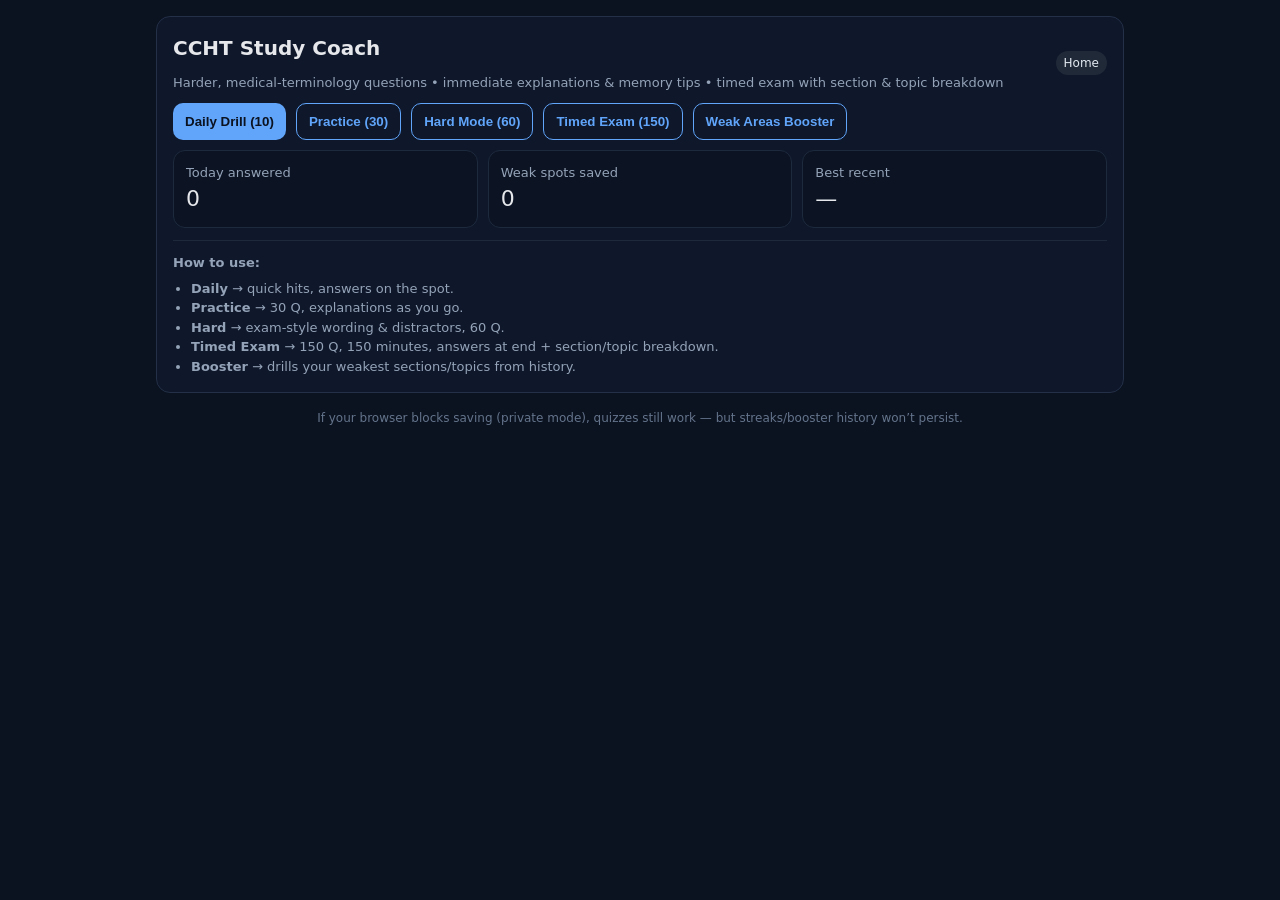
==== index.html @ a7c1a402 "Update index.html" ====
<!DOCTYPE html><html lang="en"><head><meta charset="utf-8">
<meta name="viewport" content="width=device-width,initial-scale=1">
<title>CCHT Study Coach — Medical-Term Heavy</title>
<link rel="stylesheet" href="style.css">
</head><body><div class="container">

  <div id="home" class="card">
    <div class="topbar">
      <div><h1>CCHT Study Coach</h1>
        <div class="small muted">Harder, medical-terminology questions • immediate explanations & memory tips • timed exam with section & topic breakdown</div>
      </div>
      <span class="pill" id="modePill">Home</span>
    </div>

    <div class="row" style="margin:10px 0">
      <button id="btnDaily">Daily Drill (10)</button>
      <button id="btnPractice" class="outline">Practice (30)</button>
      <button id="btnHard" class="outline">Hard Mode (60)</button>
      <button id="btnExam" class="outline">Timed Exam (150)</button>
      <button id="btnBooster" class="outline">Weak Areas Booster</button>
    </div>

    <div class="kpi">
      <div class="cell"><div class="small">Today answered</div><div style="font-size:22px" id="todayKpi">0</div></div>
      <div class="cell"><div class="small">Weak spots saved</div><div style="font-size:22px" id="weakKpi">0</div></div>
      <div class="cell"><div class="small">Best recent</div><div style="font-size:22px" id="bestKpi">—</div></div>
    </div>

    <hr class="sep">
    <div class="small">
      <b>How to use:</b>
      <ul class="compact">
        <li><b>Daily</b> → quick hits, answers on the spot.</li>
        <li><b>Practice</b> → 30 Q, explanations as you go.</li>
        <li><b>Hard</b> → exam-style wording & distractors, 60 Q.</li>
        <li><b>Timed Exam</b> → 150 Q, 150 minutes, answers at end + section/topic breakdown.</li>
        <li><b>Booster</b> → drills your weakest sections/topics from history.</li>
      </ul>
    </div>
  </div>

  <div id="quiz" class="card hide">
    <div class="topbar">
      <div><span class="pill" id="catPill">Mix</span> <span class="pill" id="countPill"><span id="qNum">1</span>/<span id="qTotal">10</span></span></div>
      <div class="pill" id="timer">—</div>
    </div>
    <div class="progress" style="margin:12px 0 6px"><div id="bar"></div></div>
    <div id="qArea"></div>
    <div class="row"><button id="btnNext" class="outline">Next →</button></div>
  </div>

  <div id="results" class="card hide">
    <h1>Results</h1>
    <div id="scoreLine" style="font-size:22px;margin-bottom:10px"></div>
    <div class="kpi">
      <div class="cell"><div class="small">Correct</div><div id="kCorrect" style="font-size:22px">0</div></div>
      <div class="cell"><div class="small">Time</div><div id="kTime" style="font-size:22px">—</div></div>
      <div class="cell"><div class="small">Mode</div><div id="kMode" style="font-size:22px">—</div></div>
    </div>
    <div id="bySection" style="margin-top:12px"></div>
    <div id="byTopic" style="margin-top:12px"></div>
    <h3 style="margin-top:14px">Recent Sessions</h3>
    <div id="histList" class="list"></div>
    <div class="row" style="margin-top:12px;"><button onclick="goHome()">Home</button><button class="outline" onclick="retry()">Retry</button></div>
  </div>

  <footer>If your browser blocks saving (private mode), quizzes still work — but streaks/booster history won’t persist.</footer>
</div>

<script src="questions.js"></script>
<script src="script.js?v=16"></script>

</body></html>
---- style.css ----
:root{--bg:#0b1220;--card:#0f172a;--ink:#e5e7eb;--muted:#94a3b8;--pri:#60a5fa;--ok:#22c55e;--bad:#ef4444;--chip:#1f2937}
*{box-sizing:border-box}body{margin:0;background:var(--bg);color:var(--ink);font:16px/1.5 system-ui,-apple-system,Segoe UI,Roboto}
.container{max-width:1000px;margin:0 auto;padding:16px}
.row{display:flex;gap:10px;flex-wrap:wrap}
.card{background:var(--card);border:1px solid #233047;border-radius:14px;padding:16px}
h1{font-size:20px;margin:0 0 10px}
button{background:var(--pri);color:#0b1220;border:none;border-radius:10px;padding:10px 12px;font-weight:700;cursor:pointer}
button.outline{background:transparent;border:1px solid var(--pri);color:var(--pri)}
.badge,.pill{display:inline-block;padding:3px 8px;border-radius:999px;background:var(--chip);color:#e2e8f0;font-size:12px}
.small{font-size:13px;color:var(--muted)}.muted{color:var(--muted)}
.hide{display:none}.list .item{padding:10px 0;border-top:1px solid #1e293b}
.kpi{display:flex;gap:10px;flex-wrap:wrap}
.kpi .cell{flex:1;min-width:180px;background:#0c1322;border:1px solid #1d2a3e;border-radius:12px;padding:12px}
.q-stem{font-weight:700;margin:8px 0}
.choice{display:flex;gap:10px;align-items:flex-start;border:1px solid #213047;border-radius:10px;padding:10px;margin:8px 0;cursor:pointer}
.choice .badge{background:#111827}
.choice.correct{border-color:#14532d;background:rgba(34,197,94,.1)}
.choice.incorrect{border-color:#7f1d1d;background:rgba(239,68,68,.08)}
.explain{margin-top:8px;border-left:3px solid #334155;padding-left:10px}
.topbar{display:flex;justify-content:space-between;align-items:center;gap:10px}
.progress{height:8px;background:#111827;border-radius:999px;overflow:hidden}
.progress>div{height:100%;width:0;background:var(--pri)}
footer{color:#64748b;margin-top:16px;font-size:12px;text-align:center}
hr.sep{border:0;border-top:1px solid #1e293b;margin:12px 0}
ul.compact{margin:6px 0 0 18px;padding:0}
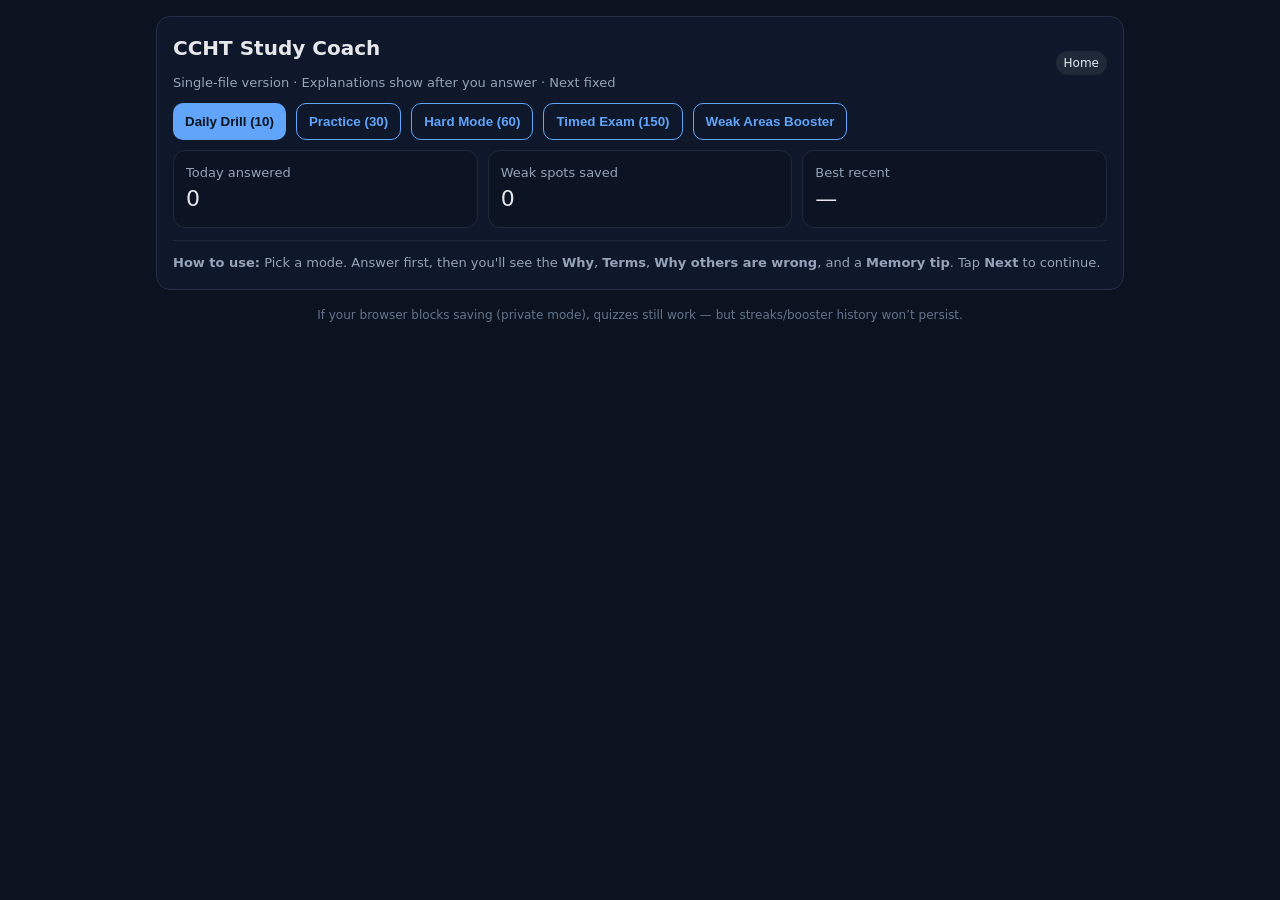
==== commit 8f25b36b: "Rename index_single_v1_6.html to index.html" ====
--- a/index.html
+++ b/index.html
@@ -1,14 +1,42 @@
-
 <!DOCTYPE html><html lang="en"><head><meta charset="utf-8">
 <meta name="viewport" content="width=device-width,initial-scale=1">
-<title>CCHT Study Coach — Medical-Term Heavy</title>
-<link rel="stylesheet" href="style.css">
-</head><body><div class="container">
+<title>CCHT Study Coach — Single File (v1.6)</title>
+<style>
+
+:root{--bg:#0b1220;--card:#0f172a;--ink:#e5e7eb;--muted:#94a3b8;--pri:#60a5fa;--ok:#22c55e;--bad:#ef4444;--chip:#1f2937}
+*{box-sizing:border-box}body{margin:0;background:var(--bg);color:var(--ink);font:16px/1.5 system-ui,-apple-system,Segoe UI,Roboto}
+.container{max-width:1000px;margin:0 auto;padding:16px}
+.row{display:flex;gap:10px;flex-wrap:wrap}
+.card{background:var(--card);border:1px solid #233047;border-radius:14px;padding:16px}
+h1{font-size:20px;margin:0 0 10px}
+button{background:var(--pri);color:#0b1220;border:none;border-radius:10px;padding:10px 12px;font-weight:700;cursor:pointer}
+button.outline{background:transparent;border:1px solid var(--pri);color:var(--pri)}
+.badge,.pill{display:inline-block;padding:3px 8px;border-radius:999px;background:var(--chip);color:#e2e8f0;font-size:12px}
+.small{font-size:13px;color:var(--muted)}.muted{color:var(--muted)}
+.hide{display:none}.list .item{padding:10px 0;border-top:1px solid #1e293b}
+.kpi{display:flex;gap:10px;flex-wrap:wrap}
+.kpi .cell{flex:1;min-width:180px;background:#0c1322;border:1px solid #1d2a3e;border-radius:12px;padding:12px}
+.q-stem{font-weight:700;margin:8px 0}
+.choice{display:flex;gap:10px;align-items:flex-start;border:1px solid #213047;border-radius:10px;padding:10px;margin:8px 0;cursor:pointer}
+.choice .badge{background:#111827}
+.choice.correct{border-color:#14532d;background:rgba(34,197,94,.1)}
+.choice.incorrect{border-color:#7f1d1d;background:rgba(239,68,68,.08)}
+.explain{margin-top:8px;border-left:3px solid #334155;padding-left:10px}
+.topbar{display:flex;justify-content:space-between;align-items:center;gap:10px}
+.progress{height:8px;background:#111827;border-radius:999px;overflow:hidden}
+.progress>div{height:100%;width:0;background:var(--pri)}
+footer{color:#64748b;margin-top:16px;font-size:12px;text-align:center}
+hr.sep{border:0;border-top:1px solid #1e293b;margin:12px 0}
+ul.compact{margin:6px 0 0 18px;padding:0}
+
+</style>
+</head><body>
+<div class="container">
 
   <div id="home" class="card">
     <div class="topbar">
       <div><h1>CCHT Study Coach</h1>
-        <div class="small muted">Harder, medical-terminology questions • immediate explanations & memory tips • timed exam with section & topic breakdown</div>
+        <div class="small muted">Single-file version · Explanations show after you answer · Next fixed</div>
       </div>
       <span class="pill" id="modePill">Home</span>
     </div>
@@ -29,14 +57,7 @@
 
     <hr class="sep">
     <div class="small">
-      <b>How to use:</b>
-      <ul class="compact">
-        <li><b>Daily</b> → quick hits, answers on the spot.</li>
-        <li><b>Practice</b> → 30 Q, explanations as you go.</li>
-        <li><b>Hard</b> → exam-style wording & distractors, 60 Q.</li>
-        <li><b>Timed Exam</b> → 150 Q, 150 minutes, answers at end + section/topic breakdown.</li>
-        <li><b>Booster</b> → drills your weakest sections/topics from history.</li>
-      </ul>
+      <b>How to use:</b> Pick a mode. Answer first, then you'll see the <b>Why</b>, <b>Terms</b>, <b>Why others are wrong</b>, and a <b>Memory tip</b>. Tap <b>Next</b> to continue.
     </div>
   </div>
 
@@ -63,12 +84,1500 @@
     <h3 style="margin-top:14px">Recent Sessions</h3>
     <div id="histList" class="list"></div>
     <div class="row" style="margin-top:12px;"><button onclick="goHome()">Home</button><button class="outline" onclick="retry()">Retry</button></div>
+    <div class="small muted" style="margin-top:10px">App v1.6 (single-file)</div>
   </div>
 
   <footer>If your browser blocks saving (private mode), quizzes still work — but streaks/booster history won’t persist.</footer>
 </div>
 
-<script src="questions.js"></script>
-<script src="script.js?v=16"></script>
-
+<script>
+/* Auto-generated medical-term-heavy question bank */
+const QUESTIONS = [
+  {
+    "id": 2001,
+    "sec": "Clinical",
+    "topic": "Access",
+    "stem": "Access infiltration early in tx; swelling at arterial needle site; best step?",
+    "choices": [
+      "Increase BFR to maintain clearance",
+      "Stop pump, control bleeding, ice, re-cannulate at new site per policy",
+      "Tighten tape and continue",
+      "Raise dialysate temp"
+    ],
+    "answer": 1,
+    "why": "Infiltration = needle out or through vessel wall \u2192 bleeding into tissue; stop pump, hemostasis, cold pack, re-site.",
+    "terms": "Infiltration: blood extravasation into tissue after vessel injury; presents with swelling, pain.",
+    "wrong": [
+      "Higher BFR worsens leakage and trauma.",
+      "\u2014",
+      "Compression alone without assessment risks further damage.",
+      "Dialysate temp does not fix a vascular injury."
+    ],
+    "tip": "\u201cInfiltrate \u2192 ice & relocate.\u201d"
+  },
+  {
+    "id": 2002,
+    "sec": "Clinical",
+    "topic": "Monitoring",
+    "stem": "Pre-pump arterial pressure is \u2212260 mmHg; venous pressure normal. Most likely cause?",
+    "choices": [
+      "Kinked return line",
+      "Arterial needle against wall / inflow obstruction",
+      "Dialysate conductivity error",
+      "Clot in venous chamber"
+    ],
+    "answer": 1,
+    "why": "Very negative arterial pressure means inflow resistance before the pump: needle against wall, line kink, clot in arterial limb.",
+    "terms": "Pre-pump arterial pressure (AP): negative pressure generated as blood is pulled from access.",
+    "wrong": [
+      "Return obstructions raise venous pressure, not negative AP.",
+      "\u2014",
+      "Conductivity alarms reflect dialysate mix, not blood-side pressures.",
+      "Venous chamber issues affect venous pressure."
+    ],
+    "tip": "\u201cNegative AP = problem on the pull.\u201d"
+  },
+  {
+    "id": 2003,
+    "sec": "Clinical",
+    "topic": "Emergencies",
+    "stem": "Sudden chest pain + dyspnea during dialysis, visible air in venous chamber. Priority action?",
+    "choices": [
+      "Stop ultrafiltration only",
+      "Clamp venous line and stop pump; left Trendelenburg; O2",
+      "Increase dialysate flow to flush air",
+      "Continue and observe"
+    ],
+    "answer": 1,
+    "why": "Air embolism risk: immediately stop the pump and clamp venous line to prevent more air entry; position left Trendelenburg; oxygen; escalate.",
+    "terms": "Air embolism: entrained air travels to heart/lungs causing obstruction.",
+    "wrong": [
+      "UF change alone does not stop air entry.",
+      "\u2014",
+      "Dialysate flow does not remove intravascular air.",
+      "Observation delays critical response."
+    ],
+    "tip": "\u201cClamp, Stop, Left, O2.\u201d"
+  },
+  {
+    "id": 2004,
+    "sec": "Clinical",
+    "topic": "Emergencies",
+    "stem": "Back pain, chest tightness, hypotension; blood looks cherry-red. Immediate action?",
+    "choices": [
+      "Return blood and continue slower",
+      "Stop dialysis; DO NOT return blood; treat as hemolysis",
+      "Give heparin bolus",
+      "Raise dialysate temperature"
+    ],
+    "answer": 1,
+    "why": "Hemolysis suspected (RBC destruction). Stop, do NOT return hemolyzed blood; manage per protocol and investigate source (chloramine, temp, kink).",
+    "terms": "Hemolysis: RBC rupture \u2192 cherry-red blood, pain, hypotension.",
+    "wrong": [
+      "Returning hemolyzed blood returns free hemoglobin and potassium.",
+      "\u2014",
+      "Heparin does not address hemolysis and could worsen bleeding.",
+      "High temp may cause hemolysis; raising temp is unsafe."
+    ],
+    "tip": "\u201cCherry red = stop, don\u2019t return.\u201d"
+  },
+  {
+    "id": 2005,
+    "sec": "Clinical",
+    "topic": "Complications",
+    "stem": "Patient becomes clammy with nausea and yawning; SBP falls 25 mmHg during rapid UF. First step?",
+    "choices": [
+      "Increase UF to meet goal",
+      "Stop/reduce UF; legs up; consider 100\u2013200 mL NS",
+      "Raise dialysate temp",
+      "Turn off air detector"
+    ],
+    "answer": 1,
+    "why": "Early intradialytic hypotension from volume depletion: decrease/stop UF, position, small NS bolus as ordered.",
+    "terms": "Intradialytic hypotension: inadequate effective circulating volume.",
+    "wrong": [
+      "Worsens hypotension.",
+      "\u2014",
+      "Warmer dialysate may vasodilate.",
+      "Air detector is unrelated."
+    ],
+    "tip": "\u201cYawn + clammy \u2192 ease the UF.\u201d"
+  },
+  {
+    "id": 2006,
+    "sec": "Clinical",
+    "topic": "Access",
+    "stem": "New AVF with absent continuous thrill and weak diastolic bruit. Next step?",
+    "choices": [
+      "Proceed with cannulation",
+      "Hold cannulation; report possible outflow stenosis",
+      "Use smaller needles",
+      "Apply tourniquet tightly"
+    ],
+    "answer": 1,
+    "why": "Loss of continuous thrill suggests stenosis/thrombosis. Do not cannulate; escalate per protocol.",
+    "terms": "Thrill: palpable vibration from blood flow; should be continuous.",
+    "wrong": [
+      "Unsafe without evaluation.",
+      "\u2014",
+      "Needle size doesn\u2019t fix stenosis.",
+      "Tourniquet won\u2019t restore thrill."
+    ],
+    "tip": "\u201cNo thrill? Don\u2019t drill.\u201d"
+  },
+  {
+    "id": 2007,
+    "sec": "Clinical",
+    "topic": "Access",
+    "stem": "Rope-ladder cannulation directions for radiocephalic AVF (typical)?",
+    "choices": [
+      "Arterial antegrade; venous retrograde",
+      "Arterial retrograde; venous antegrade",
+      "Both retrograde",
+      "Both antegrade"
+    ],
+    "answer": 1,
+    "why": "Typical: arterial toward anastomosis (retrograde), venous toward heart (antegrade). Confirm local policy.",
+    "terms": "Antegrade: toward heart; Retrograde: toward anastomosis.",
+    "wrong": [
+      "Not usual pattern.",
+      "\u2014",
+      "Not standard practice.",
+      "Not standard practice."
+    ],
+    "tip": "\u201cA back, V forward.\u201d"
+  },
+  {
+    "id": 2008,
+    "sec": "Clinical",
+    "topic": "Complications",
+    "stem": "Persistent cramps during UF despite stable BP. Appropriate response?",
+    "choices": [
+      "Decrease/pause UF; consider small NS",
+      "Increase BFR only",
+      "Give heparin",
+      "Switch dialyzer size only"
+    ],
+    "answer": 0,
+    "why": "Cramps reflect intravascular volume depletion; lower UF and consider NS per order.",
+    "terms": "Cramps: muscle ischemia from volume shifts.",
+    "wrong": [
+      "Does not treat root cause.",
+      "Heparin unrelated.",
+      "Dialyzer change without addressing volume won\u2019t help."
+    ],
+    "tip": "\u201cCramp = clamp the UF.\u201d"
+  },
+  {
+    "id": 2009,
+    "sec": "Clinical",
+    "topic": "Symptoms",
+    "stem": "Pruritus over weeks despite regular dialysis. Common contributor?",
+    "choices": [
+      "Uremia/inadequate clearance \u00b1 Ca/PO4 issues",
+      "Hypoglycemia",
+      "High dialysate temp only",
+      "Tape allergy always"
+    ],
+    "answer": 0,
+    "why": "Uremia is common; mineral metabolism can contribute; evaluate adequacy and labs.",
+    "terms": "Uremia: toxin buildup between treatments.",
+    "wrong": [
+      "Wrong typical cause.",
+      "Temp alone less likely.",
+      "Allergy is not \u2018always\u2019."
+    ],
+    "tip": "\u201cItch = think uremic load.\u201d"
+  },
+  {
+    "id": 2010,
+    "sec": "Clinical",
+    "topic": "Infection Control",
+    "stem": "Correct donning sequence before patient contact:",
+    "choices": [
+      "Gloves \u2192 Gown \u2192 Mask/Resp \u2192 Eye protection",
+      "Gown \u2192 Mask/Resp \u2192 Eye protection \u2192 Gloves",
+      "Mask \u2192 Gloves \u2192 Gown \u2192 Eye",
+      "Gown \u2192 Gloves \u2192 Mask \u2192 Eye"
+    ],
+    "answer": 1,
+    "why": "Standard donning: Gown, then Mask/Respirator, Eye protection, then Gloves.",
+    "terms": "Donning: putting on PPE.",
+    "wrong": [
+      "Gloves first contaminates early.",
+      "\u2014",
+      "Order incorrect.",
+      "Order incorrect."
+    ],
+    "tip": "\u201cG-M-E-G.\u201d"
+  },
+  {
+    "id": 2011,
+    "sec": "Clinical",
+    "topic": "Infection Control",
+    "stem": "Common doffing sequence to reduce contamination:",
+    "choices": [
+      "Gloves \u2192 Eye \u2192 Gown \u2192 Mask",
+      "Mask \u2192 Gown \u2192 Gloves \u2192 Eye",
+      "Gown \u2192 Mask \u2192 Gloves \u2192 Eye",
+      "Eye \u2192 Mask \u2192 Gown \u2192 Gloves"
+    ],
+    "answer": 0,
+    "why": "Remove gloves first (dirtiest), then eye protection, then gown, then mask; perform hand hygiene between steps per policy.",
+    "terms": "Doffing: removing PPE.",
+    "wrong": [
+      "\u2014",
+      "Order incorrect.",
+      "Order incorrect.",
+      "Order incorrect."
+    ],
+    "tip": "\u201cGloves go first.\u201d"
+  },
+  {
+    "id": 2012,
+    "sec": "Clinical",
+    "topic": "Dialysate",
+    "stem": "Hyperkalemia (K+ 6.3 mEq/L) pre-dialysis. Most appropriate initial bath (per provider order)?",
+    "choices": [
+      "0 mEq/L",
+      "1\u20132 mEq/L",
+      "3\u20134 mEq/L",
+      "\u22655 mEq/L"
+    ],
+    "answer": 1,
+    "why": "Lower dialysate K (1\u20132) increases potassium gradient/removal; exact bath is provider-ordered.",
+    "terms": "Dialysate potassium bath: sets diffusion gradient for K+.",
+    "wrong": [
+      "0 mEq/L can be risky (arrhythmias).",
+      "\u2014",
+      "Too high for hyperkalemia.",
+      "Much too high."
+    ],
+    "tip": "\u201cHigh K \u2192 lower K bath.\u201d"
+  },
+  {
+    "id": 2013,
+    "sec": "Clinical",
+    "topic": "Complications",
+    "stem": "Dialysis disequilibrium syndrome likely when?",
+    "choices": [
+      "Early treatments with rapid urea removal \u2192 headache/confusion",
+      "Late in long-term patient with stable clearance",
+      "High dialysate temp only",
+      "Hypernatremia only"
+    ],
+    "answer": 0,
+    "why": "Rapid osmotic shift between blood/brain during initial or aggressive treatments causes cerebral edema \u2192 headache, confusion, nausea, seizures.",
+    "terms": "Disequilibrium: osmotic brain edema during early/rapid dialysis.",
+    "wrong": [
+      "\u2014",
+      "Less typical situation.",
+      "Temp doesn\u2019t cause DDS.",
+      "Sodium alone \u2260 DDS."
+    ],
+    "tip": "\u201cFirst treatments = first brain swell.\u201d"
+  },
+  {
+    "id": 2014,
+    "sec": "Clinical",
+    "topic": "Access",
+    "stem": "Steal syndrome is suggested by:",
+    "choices": [
+      "Warm, pink hand distal to access",
+      "Cold, pale, painful hand with paresthesia distal to access",
+      "Louder diastolic bruit",
+      "Bounding distal pulses"
+    ],
+    "answer": 1,
+    "why": "Arterial flow diverted through access \u2192 distal ischemia (cool, pale, pain, paresthesia).",
+    "terms": "Steal: diversion of arterial blood from distal limb.",
+    "wrong": [
+      "Opposite of ischemia.",
+      "\u2014",
+      "Diastolic bruit diminished in stenosis.",
+      "Unlikely in ischemia."
+    ],
+    "tip": "\u201cSteal steals warmth and pulse.\u201d"
+  },
+  {
+    "id": 2015,
+    "sec": "Clinical",
+    "topic": "Infection Control",
+    "stem": "Pt with tunneled CVC develops fever/rigors during dialysis. First action?",
+    "choices": [
+      "Increase dialysate temp",
+      "Flush line and continue",
+      "Stop tx; obtain cultures per protocol; notify RN/MD",
+      "Remove catheter yourself"
+    ],
+    "answer": 2,
+    "why": "Treat as possible CRBSI: stop, culture per protocol, escalate. Catheter removal is provider-directed.",
+    "terms": "CRBSI: catheter-related bloodstream infection; fever/rigors during use.",
+    "wrong": [
+      "Temp rise worsens comfort, not infection.",
+      "Continues bacteremia risk.",
+      "\u2014",
+      "Not within scope."
+    ],
+    "tip": "\u201cFever on CVC = culture & call.\u201d"
+  },
+  {
+    "id": 2016,
+    "sec": "Clinical",
+    "topic": "Monitoring",
+    "stem": "Venous pressure steadily rising; return line taut. Most likely cause?",
+    "choices": [
+      "Arterial needle against wall",
+      "Kink/clot/clamp on return line",
+      "Wrong dialysate concentrate",
+      "Low pump speed"
+    ],
+    "answer": 1,
+    "why": "Return-side obstruction increases venous pressure.",
+    "terms": "Venous pressure: measures resistance returning blood to patient.",
+    "wrong": [
+      "Affects arterial pressure more.",
+      "\u2014",
+      "Mix issues show as conductivity alarms.",
+      "Pump speed changes both pressures, not selective."
+    ],
+    "tip": "\u201cV high = return blocked.\u201d"
+  },
+  {
+    "id": 2017,
+    "sec": "Clinical",
+    "topic": "Infection Control",
+    "stem": "Post-needle removal oozing persists >20 min. Appropriate response?",
+    "choices": [
+      "Release pressure early",
+      "Maintain sterile pressure longer; reassess anticoagulation timing/dose",
+      "Apply tight tourniquet proximal",
+      "Start heparin infusion"
+    ],
+    "answer": 1,
+    "why": "Prolonged hemostasis suggests anticoagulation effect; maintain pressure and evaluate dosing/timing.",
+    "terms": "Hemostasis: stopping bleeding by pressure/clotting.",
+    "wrong": [
+      "Will worsen bleeding.",
+      "\u2014",
+      "Tourniquet risks ischemia without fixing cause.",
+      "Opposite of needed."
+    ],
+    "tip": "\u201cIf it oozes, review anticoagulant uses.\u201d"
+  },
+  {
+    "id": 2018,
+    "sec": "Clinical",
+    "topic": "Access",
+    "stem": "AVF aneurysm with thinned shiny skin. Safest plan?",
+    "choices": [
+      "Cannulate through center",
+      "Avoid aneurysmal area; ladder elsewhere / notify for plan",
+      "Use larger gauge",
+      "Tight tourniquet over aneurysm"
+    ],
+    "answer": 1,
+    "why": "Avoid cannulating compromised aneurysm skin\u2014risk of rupture.",
+    "terms": "Aneurysm: localized vessel dilatation from repeated puncture.",
+    "wrong": [
+      "High rupture risk.",
+      "\u2014",
+      "Larger needles worsen trauma.",
+      "Tourniquet may increase pressure risk."
+    ],
+    "tip": "\u201cShiny skin? Don\u2019t stick in.\u201d"
+  },
+  {
+    "id": 2019,
+    "sec": "Clinical",
+    "topic": "Symptoms",
+    "stem": "Patient reports itching on dialysis; which lab issue often contributes?",
+    "choices": [
+      "Low calcium",
+      "High phosphorus and PTH",
+      "Low BUN",
+      "Low creatinine"
+    ],
+    "answer": 1,
+    "why": "Hyperphosphatemia and secondary hyperparathyroidism contribute to pruritus.",
+    "terms": "Pruritus: itching; in ESRD linked to Ca/PO4/PTH imbalance.",
+    "wrong": [
+      "Less typical.",
+      "\u2014",
+      "Not cause.",
+      "Not cause."
+    ],
+    "tip": "\u201cItch? Think PO4/PTH.\u201d"
+  },
+  {
+    "id": 2020,
+    "sec": "Clinical",
+    "topic": "Labs",
+    "stem": "aPTT mainly monitors effect of:",
+    "choices": [
+      "Warfarin",
+      "Heparin",
+      "Erythropoietin",
+      "Iron sucrose"
+    ],
+    "answer": 1,
+    "why": "aPTT reflects intrinsic pathway; used for heparin effect when ordered.",
+    "terms": "aPTT: activated partial thromboplastin time.",
+    "wrong": [
+      "Warfarin \u2192 PT/INR.",
+      "\u2014",
+      "Not anticoagulant.",
+      "Not relevant."
+    ],
+    "tip": "\u201cHeparin \u2192 aPTT.\u201d"
+  },
+  {
+    "id": 2021,
+    "sec": "Water",
+    "topic": "Chloramine",
+    "stem": "AAMI max total chlorine (free+combined) in product water:",
+    "choices": [
+      "0.1 mg/L",
+      "0.5 mg/L",
+      "1.0 mg/L",
+      "0.01 mg/L"
+    ],
+    "answer": 0,
+    "why": "Limit \u22640.1 mg/L to prevent hemolysis; test after 1st carbon.",
+    "terms": "Total chlorine = free chlorine + chloramine; hemolysis risk if high.",
+    "wrong": [
+      "Too high for AAMI.",
+      "Too high.",
+      "Too low and impractical to detect reliably."
+    ],
+    "tip": "\u201cOne TENTH is the LIMIT.\u201d"
+  },
+  {
+    "id": 2022,
+    "sec": "Water",
+    "topic": "Chloramine",
+    "stem": "When to test total chlorine during treatment day?",
+    "choices": [
+      "Daily only",
+      "Before first patient and every 4 hours",
+      "Weekly",
+      "Monthly"
+    ],
+    "answer": 1,
+    "why": "Test pre-first patient and q4h while patients dialyze.",
+    "terms": "Chloramine breakthrough can happen mid-day as carbon exhausts.",
+    "wrong": [
+      "Insufficient frequency.",
+      "\u2014",
+      "Too infrequent.",
+      "Too infrequent."
+    ],
+    "tip": "\u201cStart + every 4.\u201d"
+  },
+  {
+    "id": 2023,
+    "sec": "Water",
+    "topic": "Pretreatment",
+    "stem": "Primary purpose of carbon tanks in pretreatment:",
+    "choices": [
+      "Remove hardness (Ca/Mg)",
+      "Remove chlorine/chloramines",
+      "Remove endotoxin",
+      "Remove sodium"
+    ],
+    "answer": 1,
+    "why": "Carbon adsorbs chlorine and reduces chloramines catalytically.",
+    "terms": "GAC = granular activated carbon.",
+    "wrong": [
+      "Hardness by softener, not carbon.",
+      "\u2014",
+      "Endotoxin needs RO/ultrafilter.",
+      "Not target."
+    ],
+    "tip": "\u201cCarbon kills chloramines.\u201d"
+  },
+  {
+    "id": 2024,
+    "sec": "Water",
+    "topic": "System Layout",
+    "stem": "Correct pretreatment order to protect RO membranes:",
+    "choices": [
+      "RO \u2192 Softener \u2192 Carbon \u2192 Ultrafilter",
+      "Multimedia \u2192 Softener \u2192 Carbon \u2192 RO \u2192 Ultrafilter",
+      "Carbon \u2192 RO \u2192 Softener",
+      "Softener \u2192 Ultrafilter \u2192 Carbon \u2192 RO"
+    ],
+    "answer": 1,
+    "why": "Particulate (MMF) \u2192 hardness (softener) \u2192 chlorine (carbon) \u2192 RO \u2192 endotoxin polish (UF).",
+    "terms": "RO: reverse osmosis membrane; UF: ultrafilter (endotoxin filter).",
+    "wrong": [
+      "Order wrong.",
+      "\u2014",
+      "Order wrong.",
+      "Order wrong."
+    ],
+    "tip": "\u201cSand \u2192 Soft \u2192 Carbon \u2192 RO \u2192 Ultra.\u201d"
+  },
+  {
+    "id": 2025,
+    "sec": "Water",
+    "topic": "Endotoxin",
+    "stem": "Ultrafilter downstream of RO primarily removes:",
+    "choices": [
+      "Hardness",
+      "Chlorine",
+      "Bacteria/endotoxin",
+      "Sodium"
+    ],
+    "answer": 2,
+    "why": "UF captures bacteria/pyrogens downstream of RO.",
+    "terms": "Endotoxin: lipopolysaccharides from gram-negative bacteria.",
+    "wrong": [
+      "Hardness via softener/RO.",
+      "Chlorine via carbon.",
+      "\u2014",
+      "Sodium via RO."
+    ],
+    "tip": "\u201cUltra = ultra-clean.\u201d"
+  },
+  {
+    "id": 2026,
+    "sec": "Water",
+    "topic": "Microbiology",
+    "stem": "AAMI limit for bacteria in dialysis water:",
+    "choices": [
+      "50 CFU/mL",
+      "100 CFU/mL",
+      "250 CFU/mL",
+      "0 CFU/mL"
+    ],
+    "answer": 1,
+    "why": "\u2264100 CFU/mL; endotoxin \u22640.25 EU/mL.",
+    "terms": "CFU: colony-forming units per mL.",
+    "wrong": [
+      "Stricter than standard limit.",
+      "\u2014",
+      "Too high.",
+      "Absolute 0 not required."
+    ],
+    "tip": "\u201cHundred CFU cap.\u201d"
+  },
+  {
+    "id": 2027,
+    "sec": "Water",
+    "topic": "Microbiology",
+    "stem": "Product water culture 120 CFU/mL. Response:",
+    "choices": [
+      "Continue; within limits",
+      "Recheck next month",
+      "Disinfect/sanitize and retest per policy",
+      "Increase RO pressure only"
+    ],
+    "answer": 2,
+    "why": "Exceeds limit; perform corrective actions and retest before patient use.",
+    "terms": "Corrective action: sanitize loop/RO, verify filters.",
+    "wrong": [
+      "Not within limits.",
+      "Too slow.",
+      "\u2014",
+      "Pressure doesn\u2019t kill microbes."
+    ],
+    "tip": "\u201c>100? Disinfect & double-check.\u201d"
+  },
+  {
+    "id": 2028,
+    "sec": "Water",
+    "topic": "Hardness",
+    "stem": "Hardness detected after softener indicates:",
+    "choices": [
+      "RO failure",
+      "Softener resin exhaustion\u2014regenerate/service",
+      "Carbon breakthrough",
+      "Loop biofilm only"
+    ],
+    "answer": 1,
+    "why": "Hardness post-softener means resin exhaustion or valve issue; regenerate/service.",
+    "terms": "Hardness: Ca/Mg ions that scale membranes.",
+    "wrong": [
+      "RO failure shows high conductivity too.",
+      "\u2014",
+      "Carbon is for chlorine, not hardness.",
+      "Biofilm relates to micro, not hardness."
+    ],
+    "tip": "\u201cHard after soft? Service soft.\u201d"
+  },
+  {
+    "id": 2029,
+    "sec": "Water",
+    "topic": "Monitoring",
+    "stem": "RO product water conductivity suddenly rises. First check:",
+    "choices": [
+      "Machine concentrate proportioning/mixing",
+      "Replace carbon immediately",
+      "Regenerate softener first",
+      "Ignore transient change"
+    ],
+    "answer": 0,
+    "why": "Verify machine mixing/proportioning; persistent rise may indicate RO issue.",
+    "terms": "Conductivity: measure of ionic content; high = more ions.",
+    "wrong": [
+      "May be needed but first verify mixing.",
+      "Not first line.",
+      "Ignoring may risk patient."
+    ],
+    "tip": "\u201cConductivity up? Check the jugs.\u201d"
+  },
+  {
+    "id": 2030,
+    "sec": "Water",
+    "topic": "Chloramine",
+    "stem": "Chloramine exposure in patients primarily causes:",
+    "choices": [
+      "Hemolysis",
+      "Hyperkalemia",
+      "Hypoglycemia",
+      "Hypertension only"
+    ],
+    "answer": 0,
+    "why": "Chloramines damage RBCs causing hemolysis.",
+    "terms": "Chloramine: combined chlorine; toxic to RBCs.",
+    "wrong": [
+      "\u2014",
+      "Not primary.",
+      "No.",
+      "BP effect is not primary toxicity."
+    ],
+    "tip": "\u201cChlora-MINES the RBCs.\u201d"
+  },
+  {
+    "id": 2031,
+    "sec": "Water",
+    "topic": "Chloramine",
+    "stem": "Why two carbon tanks in series?",
+    "choices": [
+      "Increase flow only",
+      "Redundancy if first breaks through",
+      "Adjust pH",
+      "Remove sodium"
+    ],
+    "answer": 1,
+    "why": "Second tank protects if first is exhausted\u2014safety redundancy.",
+    "terms": "Breakthrough: chlorine exceeds safe level after first tank.",
+    "wrong": [
+      "Flow is secondary.",
+      "\u2014",
+      "Not pH device.",
+      "Sodium via RO."
+    ],
+    "tip": "\u201c#2 = backup.\u201d"
+  },
+  {
+    "id": 2032,
+    "sec": "Water",
+    "topic": "Microbiology",
+    "stem": "Monthly water testing typically includes:",
+    "choices": [
+      "Total chlorine only",
+      "Microbiological culture and endotoxin",
+      "pH only",
+      "Hardness only"
+    ],
+    "answer": 1,
+    "why": "AAMI requires monthly micro + endotoxin testing.",
+    "terms": "Endotoxin test often via LAL assay (EU/mL).",
+    "wrong": [
+      "Insufficient.",
+      "\u2014",
+      "Incomplete.",
+      "Incomplete."
+    ],
+    "tip": "\u201cMonthly = microbes.\u201d"
+  },
+  {
+    "id": 2033,
+    "sec": "Water",
+    "topic": "Chloramine",
+    "stem": "Best sampling point for total chlorine performance check:",
+    "choices": [
+      "After RO",
+      "After first carbon tank",
+      "At machine drain",
+      "After ultrafilter"
+    ],
+    "answer": 1,
+    "why": "Sampling after 1st carbon detects breakthrough early.",
+    "terms": "Performance sampling ensures upstream protection works.",
+    "wrong": [
+      "Too late; RO may mask problem.",
+      "\u2014",
+      "Not representative.",
+      "Downstream of UF not for chlorine."
+    ],
+    "tip": "\u201cTest after #1.\u201d"
+  },
+  {
+    "id": 2034,
+    "sec": "Water",
+    "topic": "Endotoxin",
+    "stem": "Endotoxin rises downstream despite normal RO performance. Suspect:",
+    "choices": [
+      "Softener resin exhaustion",
+      "Ultrafilter integrity/biofilm issue",
+      "Carbon breakthrough",
+      "Higher bicarbonate concentrate"
+    ],
+    "answer": 1,
+    "why": "Post-RO endotoxin rise points to endotoxin filter/loop biofilm.",
+    "terms": "Biofilm: microbial layer inside piping.",
+    "wrong": [
+      "Hardness issue, not endotoxin.",
+      "\u2014",
+      "Carbon is for chlorine.",
+      "Not related."
+    ],
+    "tip": "\u201cEndotoxin up? Check ultra/loop.\u201d"
+  },
+  {
+    "id": 2035,
+    "sec": "Water",
+    "topic": "RO Mechanics",
+    "stem": "RO high-pressure pump cavitation shows as:",
+    "choices": [
+      "Smooth quiet operation",
+      "Rattling/rumbling with pressure fluctuations",
+      "Only higher conductivity",
+      "Only lower TMP"
+    ],
+    "answer": 1,
+    "why": "Cavitation creates noise/vibration and unstable pressures; can damage pump.",
+    "terms": "Cavitation: vapor bubble collapse in pump due to NPSH issues.",
+    "wrong": [
+      "Opposite of symptoms.",
+      "\u2014",
+      "May occur but not hallmark.",
+      "TMP is dialyzer metric."
+    ],
+    "tip": "\u201cCavitation = clatter + swings.\u201d"
+  },
+  {
+    "id": 2036,
+    "sec": "Water",
+    "topic": "Pretreatment",
+    "stem": "If prefilter (MMF) differential pressure rises sharply:",
+    "choices": [
+      "Prefilter is bypassing",
+      "Prefilter is loading/clogging with particulates",
+      "RO membrane ruptured",
+      "Softener resin exhausted"
+    ],
+    "answer": 1,
+    "why": "Rising dP indicates clogging; replace/backwash per protocol.",
+    "terms": "Differential pressure: inlet\u2013outlet pressure across filter.",
+    "wrong": [
+      "Opposite.",
+      "\u2014",
+      "Would show via conductivity/membrane tests.",
+      "Hardness issue instead."
+    ],
+    "tip": "\u201cdP up = dirt up.\u201d"
+  },
+  {
+    "id": 2037,
+    "sec": "Water",
+    "topic": "Concentrates",
+    "stem": "Bicarbonate mixing error (too concentrated) will most directly cause:",
+    "choices": [
+      "Low conductivity alarm",
+      "High conductivity alarm",
+      "No alarm",
+      "Air detector alarm"
+    ],
+    "answer": 1,
+    "why": "Too much concentrate raises dialysate conductivity.",
+    "terms": "Conductivity reflects ionic strength; more bicarb \u2191 mS/cm.",
+    "wrong": [
+      "Opposite.",
+      "\u2014",
+      "It will alarm.",
+      "Unrelated."
+    ],
+    "tip": "\u201cStrong soup = strong conductance.\u201d"
+  },
+  {
+    "id": 2038,
+    "sec": "Water",
+    "topic": "Chloramine",
+    "stem": "If total chlorine after 1st carbon is 0.2 mg/L pre-day:",
+    "choices": [
+      "Proceed; retest in 4h",
+      "Do NOT start patients; correct and retest until \u22640.1 mg/L",
+      "Bypass RO",
+      "Add more bicarbonate"
+    ],
+    "answer": 1,
+    "why": "Above limit \u2192 unsafe; fix and retest before treatments.",
+    "terms": "Exceeding AAMI increases hemolysis risk.",
+    "wrong": [
+      "Too risky.",
+      "\u2014",
+      "Bypass RO is not relevant.",
+      "Not related."
+    ],
+    "tip": "\u201cOver limit? No patients.\u201d"
+  },
+  {
+    "id": 2039,
+    "sec": "Machine",
+    "topic": "Setup",
+    "stem": "Dialysate temperature reads 38.5\u00b0C pre-connection. Best action?",
+    "choices": [
+      "Start treatment",
+      "Lower to ~36\u201337\u00b0C before starting",
+      "Increase sodium then start",
+      "Run saline then start"
+    ],
+    "answer": 1,
+    "why": "Out-of-range temperature is unsafe; correct before connecting patient.",
+    "terms": "Dialysate temp target typically ~36\u201337\u00b0C unless ordered otherwise.",
+    "wrong": [
+      "Unsafe.",
+      "\u2014",
+      "Not a fix for temp violation.",
+      "Not corrective."
+    ],
+    "tip": "\u201cHigh temp? Halt.\u201d"
+  },
+  {
+    "id": 2040,
+    "sec": "Machine",
+    "topic": "Safety",
+    "stem": "Blood leak alarm + pink effluent. Next step:",
+    "choices": [
+      "Continue; sensor error",
+      "Stop tx; perform blood leak test; replace dialyzer/circuit",
+      "Increase dialysate flow",
+      "Silence alarm"
+    ],
+    "answer": 1,
+    "why": "Treat as membrane breach until proven otherwise.",
+    "terms": "Blood leak: RBCs crossing to dialysate \u2192 pink effluent.",
+    "wrong": [
+      "Unsafe.",
+      "\u2014",
+      "Not helpful.",
+      "Unsafe."
+    ],
+    "tip": "\u201cPink effluent = stop & swap.\u201d"
+  },
+  {
+    "id": 2041,
+    "sec": "Machine",
+    "topic": "Monitoring",
+    "stem": "TMP steadily rising with falling clearance. Likely cause:",
+    "choices": [
+      "Dialyzer clotting/fouling",
+      "Access recirculation only",
+      "Low conductivity",
+      "High dialysate temp"
+    ],
+    "answer": 0,
+    "why": "Clotting/fouling \u2191 resistance \u2192 TMP \u2191, clearance \u2193.",
+    "terms": "TMP: transmembrane pressure across dialyzer.",
+    "wrong": [
+      "Recirculation affects adequacy but not TMP directly.",
+      "Conductivity is dialysate metric.",
+      "Temp not main driver."
+    ],
+    "tip": "\u201cGummed filter = high TMP.\u201d"
+  },
+  {
+    "id": 2042,
+    "sec": "Machine",
+    "topic": "Safety",
+    "stem": "Extracorporeal circuit opened to air at a connection. Correct action:",
+    "choices": [
+      "Clamp and continue",
+      "Return blood and continue",
+      "Discard circuit and set up new",
+      "Give heparin and proceed"
+    ],
+    "answer": 2,
+    "why": "Air exposure risks contamination/emboli; replace set.",
+    "terms": "Open system: loss of sterility; air entry risk.",
+    "wrong": [
+      "Unsafe.",
+      "Returning possibly contaminated blood is unsafe.",
+      "\u2014",
+      "Irrelevant."
+    ],
+    "tip": "\u201cAir touch? Toss the set.\u201d"
+  },
+  {
+    "id": 2043,
+    "sec": "Machine",
+    "topic": "Setup",
+    "stem": "Low conductivity alarm after setup. First check:",
+    "choices": [
+      "Concentrates connected/mixed correctly",
+      "UF profile settings",
+      "Air detector sensitivity",
+      "Dry weight"
+    ],
+    "answer": 0,
+    "why": "Misconnected/empty/mis-mixed concentrates common cause.",
+    "terms": "Proportioning: acid/bicarb mixing to set conductivity.",
+    "wrong": [
+      "UF profile unrelated.",
+      "Air detector unrelated.",
+      "DW is patient-specific."
+    ],
+    "tip": "\u201cLow cond \u2192 check jugs.\u201d"
+  },
+  {
+    "id": 2044,
+    "sec": "Machine",
+    "topic": "Monitoring",
+    "stem": "Very positive venous pressure with normal AP suggests:",
+    "choices": [
+      "Inflow obstruction",
+      "Return-side obstruction (kink/clot/clamp)",
+      "Wrong dialyzer",
+      "Air detector malfunction"
+    ],
+    "answer": 1,
+    "why": "Return obstruction elevates venous pressure.",
+    "terms": "AP: negative; VP: positive; watch trends.",
+    "wrong": [
+      "Would make AP more negative.",
+      "\u2014",
+      "Not pressure-specific.",
+      "Different issue."
+    ],
+    "tip": "\u201cV high = return blocked.\u201d"
+  },
+  {
+    "id": 2045,
+    "sec": "Machine",
+    "topic": "Safety",
+    "stem": "Arterial air detected repeatedly. Best prevention includes:",
+    "choices": [
+      "Turn off alarm briefly",
+      "Ensure secure connections and prime thoroughly; correct chamber level",
+      "Lower dialysate temp",
+      "Use smaller dialyzer"
+    ],
+    "answer": 1,
+    "why": "Good priming and correct chamber level reduce air alarms; never disable detector.",
+    "terms": "Air detector: last line of defense.",
+    "wrong": [
+      "Unsafe.",
+      "\u2014",
+      "Not related.",
+      "Not primary."
+    ],
+    "tip": "\u201cPrime right; level right.\u201d"
+  },
+  {
+    "id": 2046,
+    "sec": "Machine",
+    "topic": "Safety",
+    "stem": "Saline bag empties into venous line unnoticed; patient becomes dyspneic. Risk?",
+    "choices": [
+      "Hemolysis",
+      "Air embolism",
+      "Hyperkalemia",
+      "Dialyzer clotting"
+    ],
+    "answer": 1,
+    "why": "If line ran dry, air can enter \u2192 embolism.",
+    "terms": "Air lock: bolus of air to venous side \u2192 embolism.",
+    "wrong": [
+      "Not mechanism.",
+      "\u2014",
+      "Not related.",
+      "Not immediate."
+    ],
+    "tip": "\u201cDry bag \u2192 air risk.\u201d"
+  },
+  {
+    "id": 2047,
+    "sec": "Machine",
+    "topic": "Concentrates",
+    "stem": "High dialysate conductivity with patient complaints of headache and hypertension suggests:",
+    "choices": [
+      "Hypotonic dialysate",
+      "Hypertonic dialysate from concentrate error",
+      "Membrane rupture",
+      "Air entrainment"
+    ],
+    "answer": 1,
+    "why": "Too-strong dialysate (hypertonic) can raise BP and cause headaches.",
+    "terms": "Hypertonic: higher solute concentration than plasma.",
+    "wrong": [
+      "Opposite.",
+      "\u2014",
+      "Would cause blood leak signs.",
+      "Air gives SOB/chest pain."
+    ],
+    "tip": "\u201cStrong soup \u2192 strong pressure.\u201d"
+  },
+  {
+    "id": 2048,
+    "sec": "Machine",
+    "topic": "Monitoring",
+    "stem": "Arterial pressure trending toward 0 (less negative) while VP normal may indicate:",
+    "choices": [
+      "Arterial needle dislodged from access drawing from saline/venous chamber",
+      "Return-side clot",
+      "Wrong concentrates",
+      "High TMP"
+    ],
+    "answer": 0,
+    "why": "If arterial needle out or sucking from chamber, resistance drops \u2192 AP less negative toward 0.",
+    "terms": "AP near 0 = not pulling from patient properly.",
+    "wrong": [
+      "Would raise VP.",
+      "Concentrates affect conductivity.",
+      "TMP relates to dialyzer."
+    ],
+    "tip": "\u201cAP ~0? You\u2019re not pulling.\u201d"
+  },
+  {
+    "id": 2049,
+    "sec": "Role/IC",
+    "topic": "Professionalism",
+    "stem": "Patient refuses to continue. Best response:",
+    "choices": [
+      "Continue anyway for safety",
+      "Educate on risks, document refusal, notify RN/MD",
+      "Reduce UF secretly to compromise",
+      "Have another patient persuade them"
+    ],
+    "answer": 1,
+    "why": "Respect autonomy; educate on risks/benefits, document, and escalate appropriately.",
+    "terms": "Autonomy: patient\u2019s right to refuse treatment.",
+    "wrong": [
+      "Violates autonomy.",
+      "\u2014",
+      "Unethical/unsafe.",
+      "Unprofessional."
+    ],
+    "tip": "\u201cTeach, write, tell RN.\u201d"
+  },
+  {
+    "id": 2050,
+    "sec": "Role/IC",
+    "topic": "Communication",
+    "stem": "Best structured handoff method to RN:",
+    "choices": [
+      "Casual chat",
+      "SBAR (Situation, Background, Assessment, Recommendation)",
+      "Text MD without RN",
+      "Wait for shift change"
+    ],
+    "answer": 1,
+    "why": "SBAR standardizes information, reducing error.",
+    "terms": "SBAR: widely used handoff tool.",
+    "wrong": [
+      "Not reliable.",
+      "\u2014",
+      "Breaks chain.",
+      "Delays care."
+    ],
+    "tip": "\u201cSBAR = speak smart.\u201d"
+  },
+  {
+    "id": 2051,
+    "sec": "Role/IC",
+    "topic": "HIPAA",
+    "stem": "Confidentiality requires you to:",
+    "choices": [
+      "Discuss in public if de-identified",
+      "Share info only with staff involved in care",
+      "Share with family without consent",
+      "Post anonymized details online"
+    ],
+    "answer": 1,
+    "why": "Limit disclosures to care team per policy/consent.",
+    "terms": "HIPAA principles apply to dialysis facilities.",
+    "wrong": [
+      "Public spaces not private.",
+      "\u2014",
+      "Need consent.",
+      "Still risky."
+    ],
+    "tip": "\u201cNeed-to-know only.\u201d"
+  },
+  {
+    "id": 2052,
+    "sec": "Role/IC",
+    "topic": "Triage",
+    "stem": "Multiple patients need help; who first?",
+    "choices": [
+      "First come, first served",
+      "Most unstable/critical first",
+      "Finish paperwork first",
+      "Quiet patient last"
+    ],
+    "answer": 1,
+    "why": "Triage by acuity for safety.",
+    "terms": "Acuity-based prioritization improves outcomes.",
+    "wrong": [
+      "Not safe.",
+      "\u2014",
+      "Delays care.",
+      "Not ethical."
+    ],
+    "tip": "\u201cSickest first.\u201d"
+  },
+  {
+    "id": 2053,
+    "sec": "Role/IC",
+    "topic": "Exposure",
+    "stem": "Sharps needlestick exposure: first step?",
+    "choices": [
+      "Finish current task",
+      "Wash area, report immediately, follow exposure protocol",
+      "Bandage and ignore",
+      "Wait for symptoms"
+    ],
+    "answer": 1,
+    "why": "Immediate washing and reporting allows timely prophylaxis.",
+    "terms": "Post-exposure prophylaxis time-sensitive.",
+    "wrong": [
+      "Unsafe.",
+      "\u2014",
+      "Insufficient.",
+      "Too late."
+    ],
+    "tip": "\u201cWash \u2192 Report \u2192 Protocol.\u201d"
+  },
+  {
+    "id": 2054,
+    "sec": "Role/IC",
+    "topic": "Scope",
+    "stem": "Scope of practice for dialysis technician includes:",
+    "choices": [
+      "Prescribe heparin",
+      "Diagnose stenosis",
+      "Initiate/monitor tx per orders; report abnormalities",
+      "Change provider orders in machine"
+    ],
+    "answer": 2,
+    "why": "Techs perform ordered care and report changes; no diagnosing/prescribing.",
+    "terms": "Scope defined by state/facility policies.",
+    "wrong": [
+      "Out of scope.",
+      "Out of scope.",
+      "\u2014",
+      "Out of scope."
+    ],
+    "tip": "\u201cDo ordered care; don\u2019t order care.\u201d"
+  },
+  {
+    "id": 2055,
+    "sec": "Role/IC",
+    "topic": "Exposure",
+    "stem": "Hepatitis B post-exposure for non-immune staff should include:",
+    "choices": [
+      "Wait for symptoms",
+      "Immediate report; HBV vaccine/immune globulin per protocol",
+      "No action if asymptomatic",
+      "Start antibiotics"
+    ],
+    "answer": 1,
+    "why": "Follow exposure protocol; HBV vaccination/HBIG based on status.",
+    "terms": "HBV PEP: time-sensitive immunoprophylaxis.",
+    "wrong": [
+      "Too late.",
+      "\u2014",
+      "Incorrect.",
+      "Antibiotics don\u2019t prevent HBV."
+    ],
+    "tip": "\u201cExpose? Report \u2192 HBV steps.\u201d"
+  },
+  {
+    "id": 2056,
+    "sec": "Role/IC",
+    "topic": "Infection Control",
+    "stem": "Cleaning surfaces: why respect disinfectant contact time?",
+    "choices": [
+      "Smells better",
+      "Ensures claimed pathogen kill",
+      "Saves money",
+      "Dries quicker"
+    ],
+    "answer": 1,
+    "why": "Wet contact time is required for the disinfectant\u2019s log-kill claim.",
+    "terms": "Contact time = dwell time a surface stays visibly wet.",
+    "wrong": [
+      "Irrelevant.",
+      "\u2014",
+      "Not purpose.",
+      "Opposite."
+    ],
+    "tip": "\u201cWet time = kill time.\u201d"
+  }
+];
+
+</script>
+<script>
+
+// CCHT Study Coach script — FIXED for 'Next' and 'show explain after answer'
+const APP_VERSION = '1.6'; console.log('CCHT script version:', APP_VERSION);
+
+// Utilities
+function shuffle(arr){for(let i=arr.length-1;i>0;i--){const j=Math.floor(Math.random()*(i+1));[arr[i],arr[j]]=[arr[j],arr[i]]}return arr}
+function storageAvailable(){try{const x='__t__';localStorage.setItem(x,x);localStorage.removeItem(x);return true}catch(e){return false}}
+const STORAGE_OK = storageAvailable();
+const store={get:(k,f)=>{if(!STORAGE_OK)return f;try{return JSON.parse(localStorage.getItem(k))??f}catch{return f}},
+             set:(k,v)=>{if(!STORAGE_OK)return;try{localStorage.setItem(k,JSON.stringify(v))}catch{}}};
+const $=sel=>document.querySelector(sel), $$=sel=>Array.from(document.querySelectorAll(sel));
+function secondsToMMSS(s){const m=Math.floor(s/60),ss=('0'+(s%60)).slice(-2);return `${m}:${ss}`}
+
+// Keys
+const WRONG_KEY='ccht_wrong_v6', STATS_KEY='ccht_stats_v6', HIST_KEY='ccht_hist_v6', PERF_KEY='ccht_perf_v6';
+
+let wrongSet=new Set(store.get(WRONG_KEY,[]));
+let stats=store.get(STATS_KEY,{answeredToday:0});
+let history=store.get(HIST_KEY,[]);
+let perf=store.get(PERF_KEY,{}); // perf[section][topic] = {right,total}
+
+let session=null;
+let answeredThis=false; // only true after user selects an answer
+
+function ensurePerf(sec,topic){
+  if(!perf[sec]) perf[sec]={};
+  if(!perf[sec][topic]) perf[sec][topic]={right:0,total:0};
+}
+
+function refreshKPIs(){
+  const todayEl=$('#todayKpi'), weakEl=$('#weakKpi'), bestEl=$('#bestKpi');
+  if(todayEl) todayEl.textContent=String(stats.answeredToday||0);
+  if(weakEl) weakEl.textContent=String(wrongSet.size||0);
+  const last=history[history.length-1];
+  if(bestEl) bestEl.textContent = last? `${Math.round((last.score||0)*100)}%` : '—';
+}
+
+function pickQuestions(mode){
+  const pool = shuffle(QUESTIONS.slice());
+  // Shuffle answers for each question
+  pool.forEach(q=>{
+    const zipped = q.choices.map((c,i)=>({c,i}));
+    shuffle(zipped);
+    q._choices = zipped.map(z=>z.c);
+    q._answer = zipped.findIndex(z=>z.i===q.answer);
+  });
+  if(mode==='daily') return pool.slice(0,10);
+  if(mode==='practice') return pool.slice(0,30);
+  if(mode==='hard') return pool.slice(0,60);
+  if(mode==='exam'){
+    const need=150, out=[]; while(out.length<need){ out.push(...shuffle(pool)); } return out.slice(0,need);
+  }
+  if(mode==='booster'){
+    const tuples=[];
+    for(const sec in perf){ for(const topic in perf[sec]){
+      const v=perf[sec][topic]; const pct = v.total? v.right/v.total : 0;
+      tuples.push({sec,topic,pct,total:v.total});
+    }}
+    if(!tuples.length){ alert('No history yet — do a session first.'); return null; }
+    tuples.sort((a,b)=>a.pct-b.pct || a.total-b.total);
+    const targets=tuples.slice(0,3);
+    const filtered = pool.filter(q=> targets.some(t=>t.sec===q.sec && t.topic===q.topic) );
+    return filtered.slice(0,30);
+  }
+  return pool.slice(0,10);
+}
+
+function startSession({mode, timeLimit=null, showImmediate=true}){
+  const list = pickQuestions(mode);
+  if(!list) return;
+  session={mode,list,index:0,answers:[],start:Date.now(),timeLimit,ended:false,showImmediate};
+  $('#home')?.classList.add('hide'); $('#results')?.classList.add('hide'); $('#quiz')?.classList.remove('hide');
+  $('#modePill') && ($('#modePill').textContent=mode.toUpperCase());
+  $('#qTotal') && ($('#qTotal').textContent=String(list.length));
+  $('#timer') && ($('#timer').textContent=timeLimit?secondsToMMSS(timeLimit):'—');
+  $('#catPill') && ($('#catPill').textContent='Mix');
+  showCurrent();
+  if(timeLimit){
+    const tick=()=>{
+      if(!session||session.ended)return;
+      const left=timeLimit-Math.floor((Date.now()-session.start)/1000);
+      $('#timer') && ($('#timer').textContent=secondsToMMSS(Math.max(0,left)));
+      if(left<=0){ finishSession(true); } else setTimeout(tick,1000);
+    }; tick();
+  }
+}
+
+function showCurrent(){
+  answeredThis=false;
+  const nextBtn = document.getElementById('btnNext');
+  if(nextBtn){ nextBtn.disabled = true; nextBtn.style.opacity = 0.6; }
+
+  const q=session.list[session.index];
+  $('#qNum') && ($('#qNum').textContent=String(session.index+1));
+  $('#bar') && ($('#bar').style.width=((session.index)/session.list.length*100)+'%');
+  const area=$('#qArea'); if(!area) return; area.innerHTML='';
+  const card=document.createElement('div');
+  const choicesArr = (q._choices||q.choices);
+  const choicesHtml = choicesArr.map((c,i)=>`<div class="choice" data-i="${i}" role="button" tabindex="0"><div class="badge">${String.fromCharCode(65+i)}</div><div>${c}</div></div>`).join('');
+  card.innerHTML=`
+    <div class="q-stem">${q.stem} <span class="pill" style="margin-left:6px">${q.sec}</span> <span class="pill" style="margin-left:6px">${q.topic}</span></div>
+    ${choicesHtml}
+    <div class="explain small ${session.showImmediate?'hide':''}" id="explain">
+      <div><b>Why:</b> ${q.why}</div>
+      <div><b>Terms:</b> ${q.terms}</div>
+      <div><b>Why others are wrong:</b><ul class="compact">${
+        (q.wrong||[]).map(w=>`<li>${w}</li>`).join('')
+      }</ul></div>
+      <div><b>Memory tip:</b> ${q.tip}</div>
+    </div>`;
+  area.appendChild(card);
+  const status=document.createElement('div'); status.id='status'; status.className='small muted'; status.style.marginTop='6px';
+  status.textContent = session.showImmediate ? 'Select an answer to see the explanation, then tap Next.'
+                                            : 'Practice exam mode — answers/explanations at the end.';
+  area.appendChild(status);
+
+  // Bind click
+  $$('#qArea .choice').forEach(ch=>ch.addEventListener('click',()=>{
+    if(ch.classList.contains('locked')) return;
+    const pick=Number(ch.dataset.i);
+    const correctIndex = (q._answer!=null)? q._answer : q.answer;
+    $$('#qArea .choice').forEach((n,i)=>{ n.classList.add('locked'); if(i===correctIndex) n.classList.add('correct'); if(i===pick && i!==correctIndex) n.classList.add('incorrect'); });
+    const correct = pick===correctIndex;
+
+    stats.answeredToday+=1; store.set(STATS_KEY, stats);
+    ensurePerf(q.sec,q.topic); perf[q.sec][q.topic].total += 1; if(correct) perf[q.sec][q.topic].right += 1; store.set(PERF_KEY, perf);
+    if(!correct) wrongSet.add(q.id); else wrongSet.delete(q.id); store.set(WRONG_KEY, Array.from(wrongSet));
+
+    // Show explanation AFTER answering (only for immediate modes)
+    if(session.showImmediate){
+      const exp = document.getElementById('explain'); if(exp) exp.classList.remove('hide');
+      const st = document.getElementById('status');
+      if(st) st.innerHTML = correct ? '✅ Correct' : `❌ Incorrect · Correct is <b>${String.fromCharCode(65+correctIndex)}</b>`;
+    }else{
+      const st = document.getElementById('status'); if(st) st.textContent='Answer recorded. Move on — explanations at the end.';
+    }
+
+    session.answers.push({id:q.id,pick,correct});
+    answeredThis=true;
+    if(nextBtn){ nextBtn.disabled=false; nextBtn.style.opacity=1; }
+  }));
+
+  // Keyboard support
+  $$('#qArea .choice').forEach(ch=>ch.addEventListener('keydown',(e)=>{
+    if(e.key==='Enter' || e.key===' '){ e.preventDefault(); ch.click(); }
+  }));
+}
+
+function nextQuestion(){
+  if(!session) return;
+  if(!answeredThis){ alert('Please select an answer first.'); return; }
+  if(session.index < session.list.length-1){ session.index++; showCurrent(); }
+  else { finishSession(false); }
+}
+
+function finishSession(timeUp){
+  session.ended=true;
+  const seconds = Math.floor((Date.now()-session.start)/1000);
+  const correct = session.answers.filter(a=>a.correct).length;
+  const total = session.list.length;
+  const score = correct/total;
+  history.push({mode:session.mode,score,time:seconds,total,when:Date.now()}); store.set(HIST_KEY, history);
+
+  $('#quiz')?.classList.add('hide'); $('#results')?.classList.remove('hide');
+  $('#scoreLine') && ($('#scoreLine').textContent = `Score: ${Math.round(score*100)}% (${correct}/${total}) ${timeUp?'· Time up':''}`);
+  $('#kCorrect') && ($('#kCorrect').textContent = `${correct}/${total}`);
+  $('#kTime') && ($('#kTime').textContent=secondsToMMSS(seconds));
+  $('#kMode') && ($('#kMode').textContent=session.mode);
+
+  const bySec = {}; const byTopic = {};
+  session.list.forEach((q,i)=>{
+    const a=session.answers[i]; if(!a) return;
+    if(!bySec[q.sec]) bySec[q.sec]={r:0,t:0};
+    if(!byTopic[q.topic]) byTopic[q.topic]={r:0,t:0};
+    bySec[q.sec].t++; if(a.correct) bySec[q.sec].r++;
+    byTopic[q.topic].t++; if(a.correct) byTopic[q.topic].r++;
+  });
+  const secWrap=$('#bySection'); if(secWrap){ secWrap.innerHTML='<h3 style="margin-top:12px">Section Breakdown</h3>';
+    Object.keys(bySec).forEach(s=>{
+      const pct = Math.round(bySec[s].r/bySec[s].t*100);
+      const div=document.createElement('div'); div.className='small'; div.innerHTML=`<div class="badge">${s}</div> <b>${pct}%</b> (${bySec[s].r}/${bySec[s].t})`; secWrap.appendChild(div);
+    });
+  }
+  const topicWrap=$('#byTopic'); if(topicWrap){ topicWrap.innerHTML='<h3 style="margin-top:12px">Topic Breakdown</h3>';
+    Object.keys(byTopic).forEach(t=>{
+      const pct = Math.round(byTopic[t].r/byTopic[t].t*100);
+      const div=document.createElement('div'); div.className='small'; div.innerHTML=`<div class="badge">${t}</div> <b>${pct}%</b> (${byTopic[t].r}/${byTopic[t].t})`; topicWrap.appendChild(div);
+    });
+  }
+
+  renderHistory();
+
+  // Exam-mode review
+  if(!session.showImmediate){
+    const review=document.createElement('div'); review.style.marginTop='14px';
+    review.innerHTML = '<h3>Review & Explanations</h3>';
+    session.list.forEach((q,i)=>{
+      const a=session.answers[i];
+      const correctIndex = (q._answer!=null)? q._answer : q.answer;
+      const tag = a && a.correct ? '✅' : '❌';
+      const block=document.createElement('div'); block.className='explain small';
+      const choices = (q._choices||q.choices);
+      block.innerHTML = `<div style="margin:6px 0"><b>${tag} Q${i+1}.</b> ${q.stem}</div>
+                         <div><b>Answer:</b> ${String.fromCharCode(65+correctIndex)} — ${choices[correctIndex]}</div>
+                         <div><b>Why:</b> ${q.why}</div>
+                         <div><b>Terms:</b> ${q.terms}</div>
+                         <div><b>Why others are wrong:</b><ul class="compact">${
+                           (q.wrong||[]).map(w=>`<li>${w}</li>`).join('')
+                         }</ul></div>
+                         <div><b>Memory tip:</b> ${q.tip}</div>`;
+      $('#results')?.appendChild(block);
+    });
+  }
+
+  session=null; refreshKPIs();
+}
+
+function goHome(){ $('#results')?.classList.add('hide'); $('#home')?.classList.remove('hide'); }
+function retry(){ goHome(); }
+
+function renderHistory(){
+  const wrap=document.getElementById('histList'); if(!wrap) return; wrap.innerHTML='';
+  history.slice().reverse().slice(0,8).forEach(h=>{
+    const div=document.createElement('div'); div.className='item';
+    div.innerHTML=`<div class="badge">${h.mode}</div>
+      <div style="font-weight:700;margin-top:6px">${new Date(h.when).toLocaleString()}</div>
+      <div class="small">Score: <b>${Math.round((h.score||0)*100)}%</b> · Time: ${secondsToMMSS(h.time||0)} · Qs: ${h.total}</div>`;
+    wrap.appendChild(div);
+  });
+}
+
+// Wire buttons (defensive: remove existing listeners by cloning)
+function rebind(id, handler){
+  const el=document.getElementById(id); if(!el) return;
+  const newEl=el.cloneNode(true); el.parentNode.replaceChild(newEl, el);
+  newEl.addEventListener('click', handler);
+}
+function wireButtons(){
+  rebind('btnDaily', ()=> startSession({mode:'daily', timeLimit:null, showImmediate:true}));
+  rebind('btnPractice', ()=> startSession({mode:'practice', timeLimit:null, showImmediate:true}));
+  rebind('btnHard', ()=> startSession({mode:'hard', timeLimit: 60*60, showImmediate:true}));
+  rebind('btnExam', ()=> startSession({mode:'exam', timeLimit: 150*60, showImmediate:false}));
+  rebind('btnBooster', ()=>{
+    const list = pickQuestions('booster'); if(!list){return;}
+    session={mode:'booster',list,index:0,answers:[],start:Date.now(),timeLimit:null,ended:false,showImmediate:true};
+    $('#home')?.classList.add('hide'); $('#results')?.classList.add('hide'); $('#quiz')?.classList.remove('hide');
+    $('#modePill') && ($('#modePill').textContent='BOOSTER'); $('#qTotal') && ($('#qTotal').textContent=String(list.length)); $('#timer') && ($('#timer').textContent='—'); $('#catPill') && ($('#catPill').textContent='Weak Spots');
+    showCurrent();
+  });
+  rebind('btnNext', nextQuestion);
+}
+
+document.addEventListener('DOMContentLoaded', ()=>{
+  refreshKPIs();
+  wireButtons();
+});
+
+</script>
 </body></html>
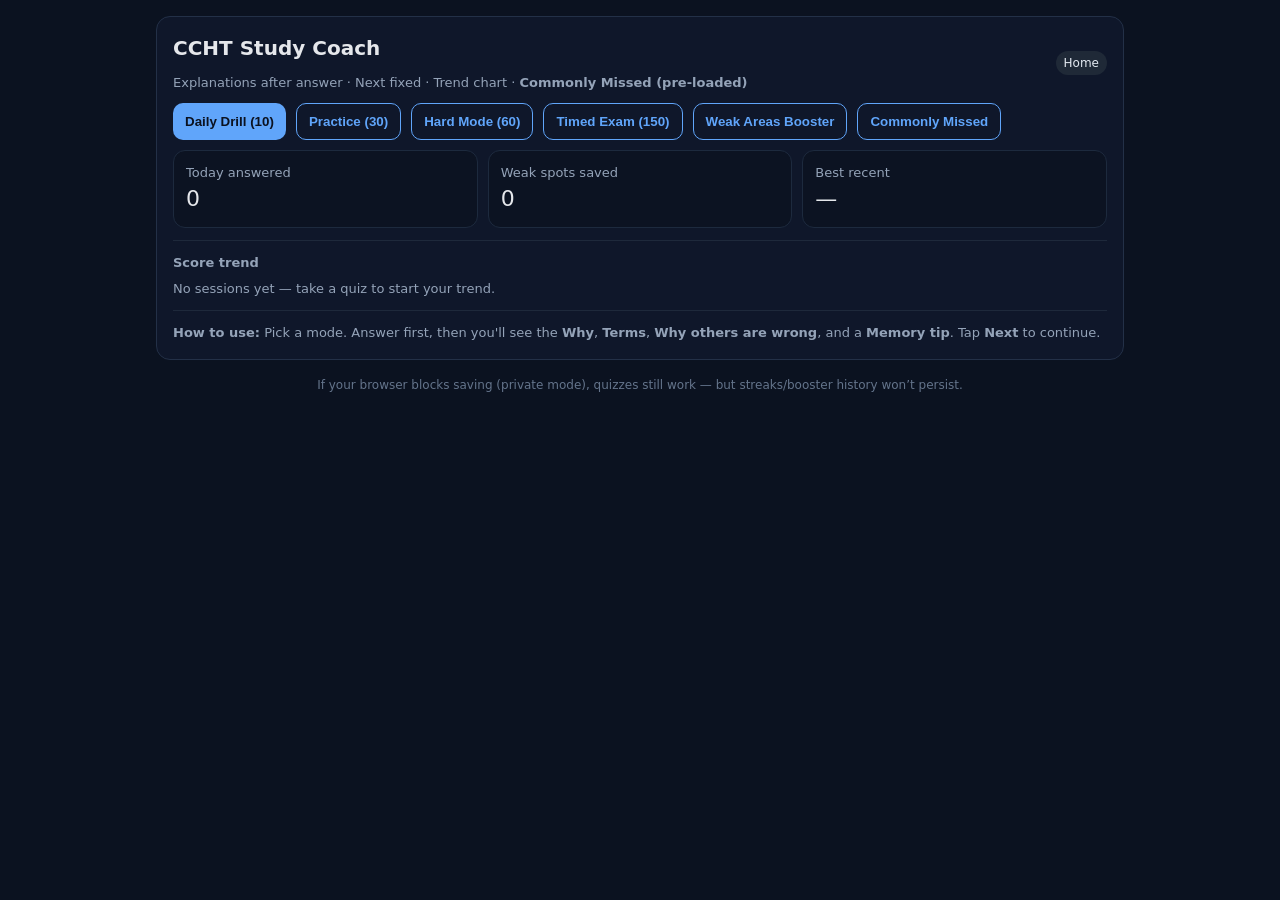
==== commit bfff98ce: "Rename index_single_v1_9.html to index.html" ====
--- a/index.html
+++ b/index.html
@@ -1,6 +1,6 @@
 <!DOCTYPE html><html lang="en"><head><meta charset="utf-8">
 <meta name="viewport" content="width=device-width,initial-scale=1">
-<title>CCHT Study Coach — Single File (v1.6)</title>
+<title>CCHT Study Coach — Single File (v1.9)</title>
 <style>
 
 :root{--bg:#0b1220;--card:#0f172a;--ink:#e5e7eb;--muted:#94a3b8;--pri:#60a5fa;--ok:#22c55e;--bad:#ef4444;--chip:#1f2937}
@@ -36,7 +36,7 @@
   <div id="home" class="card">
     <div class="topbar">
       <div><h1>CCHT Study Coach</h1>
-        <div class="small muted">Single-file version · Explanations show after you answer · Next fixed</div>
+        <div class="small muted">Explanations after answer · Next fixed · Trend chart · <b>Commonly Missed (pre-loaded)</b></div>
       </div>
       <span class="pill" id="modePill">Home</span>
     </div>
@@ -47,6 +47,7 @@
       <button id="btnHard" class="outline">Hard Mode (60)</button>
       <button id="btnExam" class="outline">Timed Exam (150)</button>
       <button id="btnBooster" class="outline">Weak Areas Booster</button>
+      <button id="btnMissed" class="outline">Commonly Missed</button>
     </div>
 
     <div class="kpi">
@@ -54,6 +55,10 @@
       <div class="cell"><div class="small">Weak spots saved</div><div style="font-size:22px" id="weakKpi">0</div></div>
       <div class="cell"><div class="small">Best recent</div><div style="font-size:22px" id="bestKpi">—</div></div>
     </div>
+
+    <hr class="sep">
+    <div class="small"><b>Score trend</b></div>
+    <div id="trendMount" style="margin-top:6px"></div>
 
     <hr class="sep">
     <div class="small">
@@ -84,455 +89,38 @@
     <h3 style="margin-top:14px">Recent Sessions</h3>
     <div id="histList" class="list"></div>
     <div class="row" style="margin-top:12px;"><button onclick="goHome()">Home</button><button class="outline" onclick="retry()">Retry</button></div>
-    <div class="small muted" style="margin-top:10px">App v1.6 (single-file)</div>
+    <div class="small muted" style="margin-top:10px">App v1.9 (single-file)</div>
   </div>
 
   <footer>If your browser blocks saving (private mode), quizzes still work — but streaks/booster history won’t persist.</footer>
 </div>
 
 <script>
-/* Auto-generated medical-term-heavy question bank */
 const QUESTIONS = [
   {
     "id": 2001,
     "sec": "Clinical",
-    "topic": "Access",
-    "stem": "Access infiltration early in tx; swelling at arterial needle site; best step?",
-    "choices": [
-      "Increase BFR to maintain clearance",
-      "Stop pump, control bleeding, ice, re-cannulate at new site per policy",
-      "Tighten tape and continue",
-      "Raise dialysate temp"
-    ],
-    "answer": 1,
-    "why": "Infiltration = needle out or through vessel wall \u2192 bleeding into tissue; stop pump, hemostasis, cold pack, re-site.",
-    "terms": "Infiltration: blood extravasation into tissue after vessel injury; presents with swelling, pain.",
-    "wrong": [
-      "Higher BFR worsens leakage and trauma.",
-      "\u2014",
-      "Compression alone without assessment risks further damage.",
-      "Dialysate temp does not fix a vascular injury."
-    ],
-    "tip": "\u201cInfiltrate \u2192 ice & relocate.\u201d"
-  },
-  {
-    "id": 2002,
-    "sec": "Clinical",
-    "topic": "Monitoring",
-    "stem": "Pre-pump arterial pressure is \u2212260 mmHg; venous pressure normal. Most likely cause?",
-    "choices": [
-      "Kinked return line",
-      "Arterial needle against wall / inflow obstruction",
-      "Dialysate conductivity error",
-      "Clot in venous chamber"
-    ],
-    "answer": 1,
-    "why": "Very negative arterial pressure means inflow resistance before the pump: needle against wall, line kink, clot in arterial limb.",
-    "terms": "Pre-pump arterial pressure (AP): negative pressure generated as blood is pulled from access.",
-    "wrong": [
-      "Return obstructions raise venous pressure, not negative AP.",
-      "\u2014",
-      "Conductivity alarms reflect dialysate mix, not blood-side pressures.",
-      "Venous chamber issues affect venous pressure."
-    ],
-    "tip": "\u201cNegative AP = problem on the pull.\u201d"
-  },
-  {
-    "id": 2003,
-    "sec": "Clinical",
     "topic": "Emergencies",
-    "stem": "Sudden chest pain + dyspnea during dialysis, visible air in venous chamber. Priority action?",
+    "stem": "Sudden chest pain + dyspnea with visible air in venous chamber. First action?",
     "choices": [
       "Stop ultrafiltration only",
       "Clamp venous line and stop pump; left Trendelenburg; O2",
-      "Increase dialysate flow to flush air",
+      "Increase dialysate flow",
       "Continue and observe"
     ],
     "answer": 1,
-    "why": "Air embolism risk: immediately stop the pump and clamp venous line to prevent more air entry; position left Trendelenburg; oxygen; escalate.",
-    "terms": "Air embolism: entrained air travels to heart/lungs causing obstruction.",
+    "why": "Air embolism risk \u2014 stop pump, clamp venous line, position left side head-down, oxygen.",
+    "terms": "Air embolism: air in circulation causing obstruction.",
     "wrong": [
       "UF change alone does not stop air entry.",
       "\u2014",
-      "Dialysate flow does not remove intravascular air.",
+      "Dialysate flow doesn't remove intravascular air.",
       "Observation delays critical response."
     ],
-    "tip": "\u201cClamp, Stop, Left, O2.\u201d"
-  },
-  {
-    "id": 2004,
-    "sec": "Clinical",
-    "topic": "Emergencies",
-    "stem": "Back pain, chest tightness, hypotension; blood looks cherry-red. Immediate action?",
-    "choices": [
-      "Return blood and continue slower",
-      "Stop dialysis; DO NOT return blood; treat as hemolysis",
-      "Give heparin bolus",
-      "Raise dialysate temperature"
-    ],
-    "answer": 1,
-    "why": "Hemolysis suspected (RBC destruction). Stop, do NOT return hemolyzed blood; manage per protocol and investigate source (chloramine, temp, kink).",
-    "terms": "Hemolysis: RBC rupture \u2192 cherry-red blood, pain, hypotension.",
-    "wrong": [
-      "Returning hemolyzed blood returns free hemoglobin and potassium.",
-      "\u2014",
-      "Heparin does not address hemolysis and could worsen bleeding.",
-      "High temp may cause hemolysis; raising temp is unsafe."
-    ],
-    "tip": "\u201cCherry red = stop, don\u2019t return.\u201d"
-  },
-  {
-    "id": 2005,
-    "sec": "Clinical",
-    "topic": "Complications",
-    "stem": "Patient becomes clammy with nausea and yawning; SBP falls 25 mmHg during rapid UF. First step?",
-    "choices": [
-      "Increase UF to meet goal",
-      "Stop/reduce UF; legs up; consider 100\u2013200 mL NS",
-      "Raise dialysate temp",
-      "Turn off air detector"
-    ],
-    "answer": 1,
-    "why": "Early intradialytic hypotension from volume depletion: decrease/stop UF, position, small NS bolus as ordered.",
-    "terms": "Intradialytic hypotension: inadequate effective circulating volume.",
-    "wrong": [
-      "Worsens hypotension.",
-      "\u2014",
-      "Warmer dialysate may vasodilate.",
-      "Air detector is unrelated."
-    ],
-    "tip": "\u201cYawn + clammy \u2192 ease the UF.\u201d"
-  },
-  {
-    "id": 2006,
-    "sec": "Clinical",
-    "topic": "Access",
-    "stem": "New AVF with absent continuous thrill and weak diastolic bruit. Next step?",
-    "choices": [
-      "Proceed with cannulation",
-      "Hold cannulation; report possible outflow stenosis",
-      "Use smaller needles",
-      "Apply tourniquet tightly"
-    ],
-    "answer": 1,
-    "why": "Loss of continuous thrill suggests stenosis/thrombosis. Do not cannulate; escalate per protocol.",
-    "terms": "Thrill: palpable vibration from blood flow; should be continuous.",
-    "wrong": [
-      "Unsafe without evaluation.",
-      "\u2014",
-      "Needle size doesn\u2019t fix stenosis.",
-      "Tourniquet won\u2019t restore thrill."
-    ],
-    "tip": "\u201cNo thrill? Don\u2019t drill.\u201d"
-  },
-  {
-    "id": 2007,
-    "sec": "Clinical",
-    "topic": "Access",
-    "stem": "Rope-ladder cannulation directions for radiocephalic AVF (typical)?",
-    "choices": [
-      "Arterial antegrade; venous retrograde",
-      "Arterial retrograde; venous antegrade",
-      "Both retrograde",
-      "Both antegrade"
-    ],
-    "answer": 1,
-    "why": "Typical: arterial toward anastomosis (retrograde), venous toward heart (antegrade). Confirm local policy.",
-    "terms": "Antegrade: toward heart; Retrograde: toward anastomosis.",
-    "wrong": [
-      "Not usual pattern.",
-      "\u2014",
-      "Not standard practice.",
-      "Not standard practice."
-    ],
-    "tip": "\u201cA back, V forward.\u201d"
-  },
-  {
-    "id": 2008,
-    "sec": "Clinical",
-    "topic": "Complications",
-    "stem": "Persistent cramps during UF despite stable BP. Appropriate response?",
-    "choices": [
-      "Decrease/pause UF; consider small NS",
-      "Increase BFR only",
-      "Give heparin",
-      "Switch dialyzer size only"
-    ],
-    "answer": 0,
-    "why": "Cramps reflect intravascular volume depletion; lower UF and consider NS per order.",
-    "terms": "Cramps: muscle ischemia from volume shifts.",
-    "wrong": [
-      "Does not treat root cause.",
-      "Heparin unrelated.",
-      "Dialyzer change without addressing volume won\u2019t help."
-    ],
-    "tip": "\u201cCramp = clamp the UF.\u201d"
-  },
-  {
-    "id": 2009,
-    "sec": "Clinical",
-    "topic": "Symptoms",
-    "stem": "Pruritus over weeks despite regular dialysis. Common contributor?",
-    "choices": [
-      "Uremia/inadequate clearance \u00b1 Ca/PO4 issues",
-      "Hypoglycemia",
-      "High dialysate temp only",
-      "Tape allergy always"
-    ],
-    "answer": 0,
-    "why": "Uremia is common; mineral metabolism can contribute; evaluate adequacy and labs.",
-    "terms": "Uremia: toxin buildup between treatments.",
-    "wrong": [
-      "Wrong typical cause.",
-      "Temp alone less likely.",
-      "Allergy is not \u2018always\u2019."
-    ],
-    "tip": "\u201cItch = think uremic load.\u201d"
-  },
-  {
-    "id": 2010,
-    "sec": "Clinical",
-    "topic": "Infection Control",
-    "stem": "Correct donning sequence before patient contact:",
-    "choices": [
-      "Gloves \u2192 Gown \u2192 Mask/Resp \u2192 Eye protection",
-      "Gown \u2192 Mask/Resp \u2192 Eye protection \u2192 Gloves",
-      "Mask \u2192 Gloves \u2192 Gown \u2192 Eye",
-      "Gown \u2192 Gloves \u2192 Mask \u2192 Eye"
-    ],
-    "answer": 1,
-    "why": "Standard donning: Gown, then Mask/Respirator, Eye protection, then Gloves.",
-    "terms": "Donning: putting on PPE.",
-    "wrong": [
-      "Gloves first contaminates early.",
-      "\u2014",
-      "Order incorrect.",
-      "Order incorrect."
-    ],
-    "tip": "\u201cG-M-E-G.\u201d"
-  },
-  {
-    "id": 2011,
-    "sec": "Clinical",
-    "topic": "Infection Control",
-    "stem": "Common doffing sequence to reduce contamination:",
-    "choices": [
-      "Gloves \u2192 Eye \u2192 Gown \u2192 Mask",
-      "Mask \u2192 Gown \u2192 Gloves \u2192 Eye",
-      "Gown \u2192 Mask \u2192 Gloves \u2192 Eye",
-      "Eye \u2192 Mask \u2192 Gown \u2192 Gloves"
-    ],
-    "answer": 0,
-    "why": "Remove gloves first (dirtiest), then eye protection, then gown, then mask; perform hand hygiene between steps per policy.",
-    "terms": "Doffing: removing PPE.",
-    "wrong": [
-      "\u2014",
-      "Order incorrect.",
-      "Order incorrect.",
-      "Order incorrect."
-    ],
-    "tip": "\u201cGloves go first.\u201d"
-  },
-  {
-    "id": 2012,
-    "sec": "Clinical",
-    "topic": "Dialysate",
-    "stem": "Hyperkalemia (K+ 6.3 mEq/L) pre-dialysis. Most appropriate initial bath (per provider order)?",
-    "choices": [
-      "0 mEq/L",
-      "1\u20132 mEq/L",
-      "3\u20134 mEq/L",
-      "\u22655 mEq/L"
-    ],
-    "answer": 1,
-    "why": "Lower dialysate K (1\u20132) increases potassium gradient/removal; exact bath is provider-ordered.",
-    "terms": "Dialysate potassium bath: sets diffusion gradient for K+.",
-    "wrong": [
-      "0 mEq/L can be risky (arrhythmias).",
-      "\u2014",
-      "Too high for hyperkalemia.",
-      "Much too high."
-    ],
-    "tip": "\u201cHigh K \u2192 lower K bath.\u201d"
-  },
-  {
-    "id": 2013,
-    "sec": "Clinical",
-    "topic": "Complications",
-    "stem": "Dialysis disequilibrium syndrome likely when?",
-    "choices": [
-      "Early treatments with rapid urea removal \u2192 headache/confusion",
-      "Late in long-term patient with stable clearance",
-      "High dialysate temp only",
-      "Hypernatremia only"
-    ],
-    "answer": 0,
-    "why": "Rapid osmotic shift between blood/brain during initial or aggressive treatments causes cerebral edema \u2192 headache, confusion, nausea, seizures.",
-    "terms": "Disequilibrium: osmotic brain edema during early/rapid dialysis.",
-    "wrong": [
-      "\u2014",
-      "Less typical situation.",
-      "Temp doesn\u2019t cause DDS.",
-      "Sodium alone \u2260 DDS."
-    ],
-    "tip": "\u201cFirst treatments = first brain swell.\u201d"
-  },
-  {
-    "id": 2014,
-    "sec": "Clinical",
-    "topic": "Access",
-    "stem": "Steal syndrome is suggested by:",
-    "choices": [
-      "Warm, pink hand distal to access",
-      "Cold, pale, painful hand with paresthesia distal to access",
-      "Louder diastolic bruit",
-      "Bounding distal pulses"
-    ],
-    "answer": 1,
-    "why": "Arterial flow diverted through access \u2192 distal ischemia (cool, pale, pain, paresthesia).",
-    "terms": "Steal: diversion of arterial blood from distal limb.",
-    "wrong": [
-      "Opposite of ischemia.",
-      "\u2014",
-      "Diastolic bruit diminished in stenosis.",
-      "Unlikely in ischemia."
-    ],
-    "tip": "\u201cSteal steals warmth and pulse.\u201d"
-  },
-  {
-    "id": 2015,
-    "sec": "Clinical",
-    "topic": "Infection Control",
-    "stem": "Pt with tunneled CVC develops fever/rigors during dialysis. First action?",
-    "choices": [
-      "Increase dialysate temp",
-      "Flush line and continue",
-      "Stop tx; obtain cultures per protocol; notify RN/MD",
-      "Remove catheter yourself"
-    ],
-    "answer": 2,
-    "why": "Treat as possible CRBSI: stop, culture per protocol, escalate. Catheter removal is provider-directed.",
-    "terms": "CRBSI: catheter-related bloodstream infection; fever/rigors during use.",
-    "wrong": [
-      "Temp rise worsens comfort, not infection.",
-      "Continues bacteremia risk.",
-      "\u2014",
-      "Not within scope."
-    ],
-    "tip": "\u201cFever on CVC = culture & call.\u201d"
-  },
-  {
-    "id": 2016,
-    "sec": "Clinical",
-    "topic": "Monitoring",
-    "stem": "Venous pressure steadily rising; return line taut. Most likely cause?",
-    "choices": [
-      "Arterial needle against wall",
-      "Kink/clot/clamp on return line",
-      "Wrong dialysate concentrate",
-      "Low pump speed"
-    ],
-    "answer": 1,
-    "why": "Return-side obstruction increases venous pressure.",
-    "terms": "Venous pressure: measures resistance returning blood to patient.",
-    "wrong": [
-      "Affects arterial pressure more.",
-      "\u2014",
-      "Mix issues show as conductivity alarms.",
-      "Pump speed changes both pressures, not selective."
-    ],
-    "tip": "\u201cV high = return blocked.\u201d"
-  },
-  {
-    "id": 2017,
-    "sec": "Clinical",
-    "topic": "Infection Control",
-    "stem": "Post-needle removal oozing persists >20 min. Appropriate response?",
-    "choices": [
-      "Release pressure early",
-      "Maintain sterile pressure longer; reassess anticoagulation timing/dose",
-      "Apply tight tourniquet proximal",
-      "Start heparin infusion"
-    ],
-    "answer": 1,
-    "why": "Prolonged hemostasis suggests anticoagulation effect; maintain pressure and evaluate dosing/timing.",
-    "terms": "Hemostasis: stopping bleeding by pressure/clotting.",
-    "wrong": [
-      "Will worsen bleeding.",
-      "\u2014",
-      "Tourniquet risks ischemia without fixing cause.",
-      "Opposite of needed."
-    ],
-    "tip": "\u201cIf it oozes, review anticoagulant uses.\u201d"
-  },
-  {
-    "id": 2018,
-    "sec": "Clinical",
-    "topic": "Access",
-    "stem": "AVF aneurysm with thinned shiny skin. Safest plan?",
-    "choices": [
-      "Cannulate through center",
-      "Avoid aneurysmal area; ladder elsewhere / notify for plan",
-      "Use larger gauge",
-      "Tight tourniquet over aneurysm"
-    ],
-    "answer": 1,
-    "why": "Avoid cannulating compromised aneurysm skin\u2014risk of rupture.",
-    "terms": "Aneurysm: localized vessel dilatation from repeated puncture.",
-    "wrong": [
-      "High rupture risk.",
-      "\u2014",
-      "Larger needles worsen trauma.",
-      "Tourniquet may increase pressure risk."
-    ],
-    "tip": "\u201cShiny skin? Don\u2019t stick in.\u201d"
-  },
-  {
-    "id": 2019,
-    "sec": "Clinical",
-    "topic": "Symptoms",
-    "stem": "Patient reports itching on dialysis; which lab issue often contributes?",
-    "choices": [
-      "Low calcium",
-      "High phosphorus and PTH",
-      "Low BUN",
-      "Low creatinine"
-    ],
-    "answer": 1,
-    "why": "Hyperphosphatemia and secondary hyperparathyroidism contribute to pruritus.",
-    "terms": "Pruritus: itching; in ESRD linked to Ca/PO4/PTH imbalance.",
-    "wrong": [
-      "Less typical.",
-      "\u2014",
-      "Not cause.",
-      "Not cause."
-    ],
-    "tip": "\u201cItch? Think PO4/PTH.\u201d"
-  },
-  {
-    "id": 2020,
-    "sec": "Clinical",
-    "topic": "Labs",
-    "stem": "aPTT mainly monitors effect of:",
-    "choices": [
-      "Warfarin",
-      "Heparin",
-      "Erythropoietin",
-      "Iron sucrose"
-    ],
-    "answer": 1,
-    "why": "aPTT reflects intrinsic pathway; used for heparin effect when ordered.",
-    "terms": "aPTT: activated partial thromboplastin time.",
-    "wrong": [
-      "Warfarin \u2192 PT/INR.",
-      "\u2014",
-      "Not anticoagulant.",
-      "Not relevant."
-    ],
-    "tip": "\u201cHeparin \u2192 aPTT.\u201d"
-  },
-  {
-    "id": 2021,
+    "tip": "Clamp \u2022 Stop \u2022 Left \u2022 O2"
+  },
+  {
+    "id": 2002,
     "sec": "Water",
     "topic": "Chloramine",
     "stem": "AAMI max total chlorine (free+combined) in product water:",
@@ -543,61 +131,127 @@
       "0.01 mg/L"
     ],
     "answer": 0,
-    "why": "Limit \u22640.1 mg/L to prevent hemolysis; test after 1st carbon.",
-    "terms": "Total chlorine = free chlorine + chloramine; hemolysis risk if high.",
-    "wrong": [
-      "Too high for AAMI.",
+    "why": "Limit \u22640.1 mg/L to prevent hemolysis; test after first carbon.",
+    "terms": "Total chlorine = free chlorine + chloramine.",
+    "wrong": [
       "Too high.",
-      "Too low and impractical to detect reliably."
-    ],
-    "tip": "\u201cOne TENTH is the LIMIT.\u201d"
-  },
-  {
-    "id": 2022,
+      "Too high.",
+      "Too low to be practical."
+    ],
+    "tip": "One TENTH is the LIMIT."
+  },
+  {
+    "id": 2003,
+    "sec": "Machine",
+    "topic": "Monitoring",
+    "stem": "TMP rises while clearance falls. Most likely cause?",
+    "choices": [
+      "Dialyzer clotting/fouling",
+      "Access recirculation",
+      "Low conductivity",
+      "High dialysate temp"
+    ],
+    "answer": 0,
+    "why": "Clotting/fouling increases resistance \u2192 TMP up, clearance down.",
+    "terms": "TMP: transmembrane pressure across dialyzer.",
+    "wrong": [
+      "\u2014",
+      "Recirculation affects adequacy but not TMP directly.",
+      "Dialysate mixing issue.",
+      "Temperature not primary driver."
+    ],
+    "tip": "Gummed filter = high TMP."
+  },
+  {
+    "id": 2004,
     "sec": "Water",
-    "topic": "Chloramine",
-    "stem": "When to test total chlorine during treatment day?",
-    "choices": [
-      "Daily only",
-      "Before first patient and every 4 hours",
-      "Weekly",
-      "Monthly"
-    ],
-    "answer": 1,
-    "why": "Test pre-first patient and q4h while patients dialyze.",
-    "terms": "Chloramine breakthrough can happen mid-day as carbon exhausts.",
-    "wrong": [
-      "Insufficient frequency.",
-      "\u2014",
-      "Too infrequent.",
-      "Too infrequent."
-    ],
-    "tip": "\u201cStart + every 4.\u201d"
-  },
-  {
-    "id": 2023,
+    "topic": "Endotoxin",
+    "stem": "Ultrafilter downstream of RO primarily removes:",
+    "choices": [
+      "Hardness",
+      "Chlorine",
+      "Bacteria/endotoxin",
+      "Sodium"
+    ],
+    "answer": 2,
+    "why": "UF captures bacteria/pyrogens downstream of RO.",
+    "terms": "Endotoxin: LPS from gram-negatives.",
+    "wrong": [
+      "Hardness via softener/RO.",
+      "Chlorine via carbon.",
+      "\u2014",
+      "Sodium via RO."
+    ],
+    "tip": "Ultra = ultra-clean."
+  },
+  {
+    "id": 2005,
+    "sec": "Clinical",
+    "topic": "Access",
+    "stem": "New AVF without continuous thrill; weak diastolic bruit. Next step?",
+    "choices": [
+      "Proceed with cannulation",
+      "Hold cannulation; report possible outflow stenosis",
+      "Use smaller needles",
+      "Apply tight tourniquet"
+    ],
+    "answer": 1,
+    "why": "Loss of continuous thrill suggests stenosis/thrombosis \u2014 do not cannulate; escalate.",
+    "terms": "Thrill: palpable vibration from blood flow.",
+    "wrong": [
+      "Unsafe.",
+      "\u2014",
+      "Needle size doesn't fix stenosis.",
+      "Tourniquet worsens pressure."
+    ],
+    "tip": "No thrill? Don\u2019t drill."
+  },
+  {
+    "id": 2006,
     "sec": "Water",
-    "topic": "Pretreatment",
-    "stem": "Primary purpose of carbon tanks in pretreatment:",
-    "choices": [
-      "Remove hardness (Ca/Mg)",
-      "Remove chlorine/chloramines",
-      "Remove endotoxin",
-      "Remove sodium"
-    ],
-    "answer": 1,
-    "why": "Carbon adsorbs chlorine and reduces chloramines catalytically.",
-    "terms": "GAC = granular activated carbon.",
-    "wrong": [
-      "Hardness by softener, not carbon.",
-      "\u2014",
-      "Endotoxin needs RO/ultrafilter.",
-      "Not target."
-    ],
-    "tip": "\u201cCarbon kills chloramines.\u201d"
-  },
-  {
-    "id": 2024,
+    "topic": "Concentrates",
+    "stem": "Bicarbonate mixing error (too concentrated) causes:",
+    "choices": [
+      "Low conductivity alarm",
+      "High conductivity alarm",
+      "No alarm",
+      "Air detector alarm"
+    ],
+    "answer": 1,
+    "why": "Too much concentrate raises dialysate conductivity.",
+    "terms": "Conductivity reflects ionic strength.",
+    "wrong": [
+      "Opposite.",
+      "\u2014",
+      "It will alarm.",
+      "Unrelated."
+    ],
+    "tip": "Strong soup = strong conductance."
+  },
+  {
+    "id": 2007,
+    "sec": "Machine",
+    "topic": "Safety",
+    "stem": "Blood leak alarm + pink effluent. Best step?",
+    "choices": [
+      "Continue; sensor error",
+      "Stop, test for blood leak; replace dialyzer/circuit",
+      "Increase dialysate flow",
+      "Silence alarm"
+    ],
+    "answer": 1,
+    "why": "Treat as membrane breach until proven otherwise.",
+    "terms": "Blood leak: RBCs crossing to dialysate.",
+    "wrong": [
+      "Unsafe.",
+      "\u2014",
+      "Not helpful.",
+      "Unsafe."
+    ],
+    "tip": "Pink effluent = stop & swap."
+  },
+  {
+    "id": 2008,
     "sec": "Water",
     "topic": "System Layout",
     "stem": "Correct pretreatment order to protect RO membranes:",
@@ -608,725 +262,65 @@
       "Softener \u2192 Ultrafilter \u2192 Carbon \u2192 RO"
     ],
     "answer": 1,
-    "why": "Particulate (MMF) \u2192 hardness (softener) \u2192 chlorine (carbon) \u2192 RO \u2192 endotoxin polish (UF).",
-    "terms": "RO: reverse osmosis membrane; UF: ultrafilter (endotoxin filter).",
-    "wrong": [
-      "Order wrong.",
-      "\u2014",
-      "Order wrong.",
-      "Order wrong."
-    ],
-    "tip": "\u201cSand \u2192 Soft \u2192 Carbon \u2192 RO \u2192 Ultra.\u201d"
-  },
-  {
-    "id": 2025,
-    "sec": "Water",
-    "topic": "Endotoxin",
-    "stem": "Ultrafilter downstream of RO primarily removes:",
-    "choices": [
-      "Hardness",
-      "Chlorine",
-      "Bacteria/endotoxin",
-      "Sodium"
-    ],
-    "answer": 2,
-    "why": "UF captures bacteria/pyrogens downstream of RO.",
-    "terms": "Endotoxin: lipopolysaccharides from gram-negative bacteria.",
-    "wrong": [
-      "Hardness via softener/RO.",
-      "Chlorine via carbon.",
-      "\u2014",
-      "Sodium via RO."
-    ],
-    "tip": "\u201cUltra = ultra-clean.\u201d"
-  },
-  {
-    "id": 2026,
-    "sec": "Water",
-    "topic": "Microbiology",
-    "stem": "AAMI limit for bacteria in dialysis water:",
-    "choices": [
-      "50 CFU/mL",
-      "100 CFU/mL",
-      "250 CFU/mL",
-      "0 CFU/mL"
-    ],
-    "answer": 1,
-    "why": "\u2264100 CFU/mL; endotoxin \u22640.25 EU/mL.",
-    "terms": "CFU: colony-forming units per mL.",
-    "wrong": [
-      "Stricter than standard limit.",
-      "\u2014",
-      "Too high.",
-      "Absolute 0 not required."
-    ],
-    "tip": "\u201cHundred CFU cap.\u201d"
-  },
-  {
-    "id": 2027,
-    "sec": "Water",
-    "topic": "Microbiology",
-    "stem": "Product water culture 120 CFU/mL. Response:",
-    "choices": [
-      "Continue; within limits",
-      "Recheck next month",
-      "Disinfect/sanitize and retest per policy",
-      "Increase RO pressure only"
-    ],
-    "answer": 2,
-    "why": "Exceeds limit; perform corrective actions and retest before patient use.",
-    "terms": "Corrective action: sanitize loop/RO, verify filters.",
-    "wrong": [
-      "Not within limits.",
-      "Too slow.",
-      "\u2014",
-      "Pressure doesn\u2019t kill microbes."
-    ],
-    "tip": "\u201c>100? Disinfect & double-check.\u201d"
-  },
-  {
-    "id": 2028,
-    "sec": "Water",
-    "topic": "Hardness",
-    "stem": "Hardness detected after softener indicates:",
-    "choices": [
-      "RO failure",
-      "Softener resin exhaustion\u2014regenerate/service",
-      "Carbon breakthrough",
-      "Loop biofilm only"
-    ],
-    "answer": 1,
-    "why": "Hardness post-softener means resin exhaustion or valve issue; regenerate/service.",
-    "terms": "Hardness: Ca/Mg ions that scale membranes.",
-    "wrong": [
-      "RO failure shows high conductivity too.",
-      "\u2014",
-      "Carbon is for chlorine, not hardness.",
-      "Biofilm relates to micro, not hardness."
-    ],
-    "tip": "\u201cHard after soft? Service soft.\u201d"
-  },
-  {
-    "id": 2029,
-    "sec": "Water",
-    "topic": "Monitoring",
-    "stem": "RO product water conductivity suddenly rises. First check:",
-    "choices": [
-      "Machine concentrate proportioning/mixing",
-      "Replace carbon immediately",
-      "Regenerate softener first",
-      "Ignore transient change"
-    ],
-    "answer": 0,
-    "why": "Verify machine mixing/proportioning; persistent rise may indicate RO issue.",
-    "terms": "Conductivity: measure of ionic content; high = more ions.",
-    "wrong": [
-      "May be needed but first verify mixing.",
-      "Not first line.",
-      "Ignoring may risk patient."
-    ],
-    "tip": "\u201cConductivity up? Check the jugs.\u201d"
-  },
-  {
-    "id": 2030,
-    "sec": "Water",
-    "topic": "Chloramine",
-    "stem": "Chloramine exposure in patients primarily causes:",
-    "choices": [
-      "Hemolysis",
-      "Hyperkalemia",
-      "Hypoglycemia",
-      "Hypertension only"
-    ],
-    "answer": 0,
-    "why": "Chloramines damage RBCs causing hemolysis.",
-    "terms": "Chloramine: combined chlorine; toxic to RBCs.",
-    "wrong": [
-      "\u2014",
-      "Not primary.",
-      "No.",
-      "BP effect is not primary toxicity."
-    ],
-    "tip": "\u201cChlora-MINES the RBCs.\u201d"
-  },
-  {
-    "id": 2031,
-    "sec": "Water",
-    "topic": "Chloramine",
-    "stem": "Why two carbon tanks in series?",
-    "choices": [
-      "Increase flow only",
-      "Redundancy if first breaks through",
-      "Adjust pH",
-      "Remove sodium"
-    ],
-    "answer": 1,
-    "why": "Second tank protects if first is exhausted\u2014safety redundancy.",
-    "terms": "Breakthrough: chlorine exceeds safe level after first tank.",
-    "wrong": [
-      "Flow is secondary.",
-      "\u2014",
-      "Not pH device.",
-      "Sodium via RO."
-    ],
-    "tip": "\u201c#2 = backup.\u201d"
-  },
-  {
-    "id": 2032,
-    "sec": "Water",
-    "topic": "Microbiology",
-    "stem": "Monthly water testing typically includes:",
-    "choices": [
-      "Total chlorine only",
-      "Microbiological culture and endotoxin",
-      "pH only",
-      "Hardness only"
-    ],
-    "answer": 1,
-    "why": "AAMI requires monthly micro + endotoxin testing.",
-    "terms": "Endotoxin test often via LAL assay (EU/mL).",
-    "wrong": [
-      "Insufficient.",
-      "\u2014",
-      "Incomplete.",
-      "Incomplete."
-    ],
-    "tip": "\u201cMonthly = microbes.\u201d"
-  },
-  {
-    "id": 2033,
-    "sec": "Water",
-    "topic": "Chloramine",
-    "stem": "Best sampling point for total chlorine performance check:",
-    "choices": [
-      "After RO",
-      "After first carbon tank",
-      "At machine drain",
-      "After ultrafilter"
-    ],
-    "answer": 1,
-    "why": "Sampling after 1st carbon detects breakthrough early.",
-    "terms": "Performance sampling ensures upstream protection works.",
-    "wrong": [
-      "Too late; RO may mask problem.",
-      "\u2014",
-      "Not representative.",
-      "Downstream of UF not for chlorine."
-    ],
-    "tip": "\u201cTest after #1.\u201d"
-  },
-  {
-    "id": 2034,
-    "sec": "Water",
-    "topic": "Endotoxin",
-    "stem": "Endotoxin rises downstream despite normal RO performance. Suspect:",
-    "choices": [
-      "Softener resin exhaustion",
-      "Ultrafilter integrity/biofilm issue",
-      "Carbon breakthrough",
-      "Higher bicarbonate concentrate"
-    ],
-    "answer": 1,
-    "why": "Post-RO endotoxin rise points to endotoxin filter/loop biofilm.",
-    "terms": "Biofilm: microbial layer inside piping.",
-    "wrong": [
-      "Hardness issue, not endotoxin.",
-      "\u2014",
-      "Carbon is for chlorine.",
-      "Not related."
-    ],
-    "tip": "\u201cEndotoxin up? Check ultra/loop.\u201d"
-  },
-  {
-    "id": 2035,
+    "why": "MMF \u2192 Softener \u2192 Carbon \u2192 RO \u2192 UF.",
+    "terms": "RO: reverse osmosis; UF: ultrafilter.",
+    "wrong": [
+      "Wrong order.",
+      "\u2014",
+      "Wrong order.",
+      "Wrong order."
+    ],
+    "tip": "Sand \u2192 Soft \u2192 Carbon \u2192 RO \u2192 Ultra"
+  },
+  {
+    "id": 2009,
+    "sec": "Clinical",
+    "topic": "Infection Control",
+    "stem": "Best donning sequence:",
+    "choices": [
+      "Gloves \u2192 Gown \u2192 Mask/Resp \u2192 Eye",
+      "Gown \u2192 Mask/Resp \u2192 Eye \u2192 Gloves",
+      "Mask \u2192 Gloves \u2192 Gown \u2192 Eye",
+      "Gown \u2192 Gloves \u2192 Mask \u2192 Eye"
+    ],
+    "answer": 1,
+    "why": "Donning: Gown, Mask/Resp, Eye, then Gloves.",
+    "terms": "Donning = putting on PPE.",
+    "wrong": [
+      "Gloves first = contam risk.",
+      "\u2014",
+      "Wrong order.",
+      "Wrong order."
+    ],
+    "tip": "G-M-E-G"
+  },
+  {
+    "id": 2010,
     "sec": "Water",
     "topic": "RO Mechanics",
-    "stem": "RO high-pressure pump cavitation shows as:",
+    "stem": "RO high\u2011pressure pump cavitation presents as:",
     "choices": [
       "Smooth quiet operation",
-      "Rattling/rumbling with pressure fluctuations",
+      "Rattling/rumbling with pressure swings",
       "Only higher conductivity",
       "Only lower TMP"
     ],
     "answer": 1,
-    "why": "Cavitation creates noise/vibration and unstable pressures; can damage pump.",
-    "terms": "Cavitation: vapor bubble collapse in pump due to NPSH issues.",
-    "wrong": [
-      "Opposite of symptoms.",
+    "why": "Cavitation causes noise/vibration and unstable pressures; can damage pump.",
+    "terms": "Cavitation: vapor bubble collapse due to NPSH issues.",
+    "wrong": [
+      "Opposite of symptom.",
       "\u2014",
       "May occur but not hallmark.",
       "TMP is dialyzer metric."
     ],
-    "tip": "\u201cCavitation = clatter + swings.\u201d"
-  },
-  {
-    "id": 2036,
-    "sec": "Water",
-    "topic": "Pretreatment",
-    "stem": "If prefilter (MMF) differential pressure rises sharply:",
-    "choices": [
-      "Prefilter is bypassing",
-      "Prefilter is loading/clogging with particulates",
-      "RO membrane ruptured",
-      "Softener resin exhausted"
-    ],
-    "answer": 1,
-    "why": "Rising dP indicates clogging; replace/backwash per protocol.",
-    "terms": "Differential pressure: inlet\u2013outlet pressure across filter.",
-    "wrong": [
-      "Opposite.",
-      "\u2014",
-      "Would show via conductivity/membrane tests.",
-      "Hardness issue instead."
-    ],
-    "tip": "\u201cdP up = dirt up.\u201d"
-  },
-  {
-    "id": 2037,
-    "sec": "Water",
-    "topic": "Concentrates",
-    "stem": "Bicarbonate mixing error (too concentrated) will most directly cause:",
-    "choices": [
-      "Low conductivity alarm",
-      "High conductivity alarm",
-      "No alarm",
-      "Air detector alarm"
-    ],
-    "answer": 1,
-    "why": "Too much concentrate raises dialysate conductivity.",
-    "terms": "Conductivity reflects ionic strength; more bicarb \u2191 mS/cm.",
-    "wrong": [
-      "Opposite.",
-      "\u2014",
-      "It will alarm.",
-      "Unrelated."
-    ],
-    "tip": "\u201cStrong soup = strong conductance.\u201d"
-  },
-  {
-    "id": 2038,
-    "sec": "Water",
-    "topic": "Chloramine",
-    "stem": "If total chlorine after 1st carbon is 0.2 mg/L pre-day:",
-    "choices": [
-      "Proceed; retest in 4h",
-      "Do NOT start patients; correct and retest until \u22640.1 mg/L",
-      "Bypass RO",
-      "Add more bicarbonate"
-    ],
-    "answer": 1,
-    "why": "Above limit \u2192 unsafe; fix and retest before treatments.",
-    "terms": "Exceeding AAMI increases hemolysis risk.",
-    "wrong": [
-      "Too risky.",
-      "\u2014",
-      "Bypass RO is not relevant.",
-      "Not related."
-    ],
-    "tip": "\u201cOver limit? No patients.\u201d"
-  },
-  {
-    "id": 2039,
-    "sec": "Machine",
-    "topic": "Setup",
-    "stem": "Dialysate temperature reads 38.5\u00b0C pre-connection. Best action?",
-    "choices": [
-      "Start treatment",
-      "Lower to ~36\u201337\u00b0C before starting",
-      "Increase sodium then start",
-      "Run saline then start"
-    ],
-    "answer": 1,
-    "why": "Out-of-range temperature is unsafe; correct before connecting patient.",
-    "terms": "Dialysate temp target typically ~36\u201337\u00b0C unless ordered otherwise.",
-    "wrong": [
-      "Unsafe.",
-      "\u2014",
-      "Not a fix for temp violation.",
-      "Not corrective."
-    ],
-    "tip": "\u201cHigh temp? Halt.\u201d"
-  },
-  {
-    "id": 2040,
-    "sec": "Machine",
-    "topic": "Safety",
-    "stem": "Blood leak alarm + pink effluent. Next step:",
-    "choices": [
-      "Continue; sensor error",
-      "Stop tx; perform blood leak test; replace dialyzer/circuit",
-      "Increase dialysate flow",
-      "Silence alarm"
-    ],
-    "answer": 1,
-    "why": "Treat as membrane breach until proven otherwise.",
-    "terms": "Blood leak: RBCs crossing to dialysate \u2192 pink effluent.",
-    "wrong": [
-      "Unsafe.",
-      "\u2014",
-      "Not helpful.",
-      "Unsafe."
-    ],
-    "tip": "\u201cPink effluent = stop & swap.\u201d"
-  },
-  {
-    "id": 2041,
-    "sec": "Machine",
-    "topic": "Monitoring",
-    "stem": "TMP steadily rising with falling clearance. Likely cause:",
-    "choices": [
-      "Dialyzer clotting/fouling",
-      "Access recirculation only",
-      "Low conductivity",
-      "High dialysate temp"
-    ],
-    "answer": 0,
-    "why": "Clotting/fouling \u2191 resistance \u2192 TMP \u2191, clearance \u2193.",
-    "terms": "TMP: transmembrane pressure across dialyzer.",
-    "wrong": [
-      "Recirculation affects adequacy but not TMP directly.",
-      "Conductivity is dialysate metric.",
-      "Temp not main driver."
-    ],
-    "tip": "\u201cGummed filter = high TMP.\u201d"
-  },
-  {
-    "id": 2042,
-    "sec": "Machine",
-    "topic": "Safety",
-    "stem": "Extracorporeal circuit opened to air at a connection. Correct action:",
-    "choices": [
-      "Clamp and continue",
-      "Return blood and continue",
-      "Discard circuit and set up new",
-      "Give heparin and proceed"
-    ],
-    "answer": 2,
-    "why": "Air exposure risks contamination/emboli; replace set.",
-    "terms": "Open system: loss of sterility; air entry risk.",
-    "wrong": [
-      "Unsafe.",
-      "Returning possibly contaminated blood is unsafe.",
-      "\u2014",
-      "Irrelevant."
-    ],
-    "tip": "\u201cAir touch? Toss the set.\u201d"
-  },
-  {
-    "id": 2043,
-    "sec": "Machine",
-    "topic": "Setup",
-    "stem": "Low conductivity alarm after setup. First check:",
-    "choices": [
-      "Concentrates connected/mixed correctly",
-      "UF profile settings",
-      "Air detector sensitivity",
-      "Dry weight"
-    ],
-    "answer": 0,
-    "why": "Misconnected/empty/mis-mixed concentrates common cause.",
-    "terms": "Proportioning: acid/bicarb mixing to set conductivity.",
-    "wrong": [
-      "UF profile unrelated.",
-      "Air detector unrelated.",
-      "DW is patient-specific."
-    ],
-    "tip": "\u201cLow cond \u2192 check jugs.\u201d"
-  },
-  {
-    "id": 2044,
-    "sec": "Machine",
-    "topic": "Monitoring",
-    "stem": "Very positive venous pressure with normal AP suggests:",
-    "choices": [
-      "Inflow obstruction",
-      "Return-side obstruction (kink/clot/clamp)",
-      "Wrong dialyzer",
-      "Air detector malfunction"
-    ],
-    "answer": 1,
-    "why": "Return obstruction elevates venous pressure.",
-    "terms": "AP: negative; VP: positive; watch trends.",
-    "wrong": [
-      "Would make AP more negative.",
-      "\u2014",
-      "Not pressure-specific.",
-      "Different issue."
-    ],
-    "tip": "\u201cV high = return blocked.\u201d"
-  },
-  {
-    "id": 2045,
-    "sec": "Machine",
-    "topic": "Safety",
-    "stem": "Arterial air detected repeatedly. Best prevention includes:",
-    "choices": [
-      "Turn off alarm briefly",
-      "Ensure secure connections and prime thoroughly; correct chamber level",
-      "Lower dialysate temp",
-      "Use smaller dialyzer"
-    ],
-    "answer": 1,
-    "why": "Good priming and correct chamber level reduce air alarms; never disable detector.",
-    "terms": "Air detector: last line of defense.",
-    "wrong": [
-      "Unsafe.",
-      "\u2014",
-      "Not related.",
-      "Not primary."
-    ],
-    "tip": "\u201cPrime right; level right.\u201d"
-  },
-  {
-    "id": 2046,
-    "sec": "Machine",
-    "topic": "Safety",
-    "stem": "Saline bag empties into venous line unnoticed; patient becomes dyspneic. Risk?",
-    "choices": [
-      "Hemolysis",
-      "Air embolism",
-      "Hyperkalemia",
-      "Dialyzer clotting"
-    ],
-    "answer": 1,
-    "why": "If line ran dry, air can enter \u2192 embolism.",
-    "terms": "Air lock: bolus of air to venous side \u2192 embolism.",
-    "wrong": [
-      "Not mechanism.",
-      "\u2014",
-      "Not related.",
-      "Not immediate."
-    ],
-    "tip": "\u201cDry bag \u2192 air risk.\u201d"
-  },
-  {
-    "id": 2047,
-    "sec": "Machine",
-    "topic": "Concentrates",
-    "stem": "High dialysate conductivity with patient complaints of headache and hypertension suggests:",
-    "choices": [
-      "Hypotonic dialysate",
-      "Hypertonic dialysate from concentrate error",
-      "Membrane rupture",
-      "Air entrainment"
-    ],
-    "answer": 1,
-    "why": "Too-strong dialysate (hypertonic) can raise BP and cause headaches.",
-    "terms": "Hypertonic: higher solute concentration than plasma.",
-    "wrong": [
-      "Opposite.",
-      "\u2014",
-      "Would cause blood leak signs.",
-      "Air gives SOB/chest pain."
-    ],
-    "tip": "\u201cStrong soup \u2192 strong pressure.\u201d"
-  },
-  {
-    "id": 2048,
-    "sec": "Machine",
-    "topic": "Monitoring",
-    "stem": "Arterial pressure trending toward 0 (less negative) while VP normal may indicate:",
-    "choices": [
-      "Arterial needle dislodged from access drawing from saline/venous chamber",
-      "Return-side clot",
-      "Wrong concentrates",
-      "High TMP"
-    ],
-    "answer": 0,
-    "why": "If arterial needle out or sucking from chamber, resistance drops \u2192 AP less negative toward 0.",
-    "terms": "AP near 0 = not pulling from patient properly.",
-    "wrong": [
-      "Would raise VP.",
-      "Concentrates affect conductivity.",
-      "TMP relates to dialyzer."
-    ],
-    "tip": "\u201cAP ~0? You\u2019re not pulling.\u201d"
-  },
-  {
-    "id": 2049,
-    "sec": "Role/IC",
-    "topic": "Professionalism",
-    "stem": "Patient refuses to continue. Best response:",
-    "choices": [
-      "Continue anyway for safety",
-      "Educate on risks, document refusal, notify RN/MD",
-      "Reduce UF secretly to compromise",
-      "Have another patient persuade them"
-    ],
-    "answer": 1,
-    "why": "Respect autonomy; educate on risks/benefits, document, and escalate appropriately.",
-    "terms": "Autonomy: patient\u2019s right to refuse treatment.",
-    "wrong": [
-      "Violates autonomy.",
-      "\u2014",
-      "Unethical/unsafe.",
-      "Unprofessional."
-    ],
-    "tip": "\u201cTeach, write, tell RN.\u201d"
-  },
-  {
-    "id": 2050,
-    "sec": "Role/IC",
-    "topic": "Communication",
-    "stem": "Best structured handoff method to RN:",
-    "choices": [
-      "Casual chat",
-      "SBAR (Situation, Background, Assessment, Recommendation)",
-      "Text MD without RN",
-      "Wait for shift change"
-    ],
-    "answer": 1,
-    "why": "SBAR standardizes information, reducing error.",
-    "terms": "SBAR: widely used handoff tool.",
-    "wrong": [
-      "Not reliable.",
-      "\u2014",
-      "Breaks chain.",
-      "Delays care."
-    ],
-    "tip": "\u201cSBAR = speak smart.\u201d"
-  },
-  {
-    "id": 2051,
-    "sec": "Role/IC",
-    "topic": "HIPAA",
-    "stem": "Confidentiality requires you to:",
-    "choices": [
-      "Discuss in public if de-identified",
-      "Share info only with staff involved in care",
-      "Share with family without consent",
-      "Post anonymized details online"
-    ],
-    "answer": 1,
-    "why": "Limit disclosures to care team per policy/consent.",
-    "terms": "HIPAA principles apply to dialysis facilities.",
-    "wrong": [
-      "Public spaces not private.",
-      "\u2014",
-      "Need consent.",
-      "Still risky."
-    ],
-    "tip": "\u201cNeed-to-know only.\u201d"
-  },
-  {
-    "id": 2052,
-    "sec": "Role/IC",
-    "topic": "Triage",
-    "stem": "Multiple patients need help; who first?",
-    "choices": [
-      "First come, first served",
-      "Most unstable/critical first",
-      "Finish paperwork first",
-      "Quiet patient last"
-    ],
-    "answer": 1,
-    "why": "Triage by acuity for safety.",
-    "terms": "Acuity-based prioritization improves outcomes.",
-    "wrong": [
-      "Not safe.",
-      "\u2014",
-      "Delays care.",
-      "Not ethical."
-    ],
-    "tip": "\u201cSickest first.\u201d"
-  },
-  {
-    "id": 2053,
-    "sec": "Role/IC",
-    "topic": "Exposure",
-    "stem": "Sharps needlestick exposure: first step?",
-    "choices": [
-      "Finish current task",
-      "Wash area, report immediately, follow exposure protocol",
-      "Bandage and ignore",
-      "Wait for symptoms"
-    ],
-    "answer": 1,
-    "why": "Immediate washing and reporting allows timely prophylaxis.",
-    "terms": "Post-exposure prophylaxis time-sensitive.",
-    "wrong": [
-      "Unsafe.",
-      "\u2014",
-      "Insufficient.",
-      "Too late."
-    ],
-    "tip": "\u201cWash \u2192 Report \u2192 Protocol.\u201d"
-  },
-  {
-    "id": 2054,
-    "sec": "Role/IC",
-    "topic": "Scope",
-    "stem": "Scope of practice for dialysis technician includes:",
-    "choices": [
-      "Prescribe heparin",
-      "Diagnose stenosis",
-      "Initiate/monitor tx per orders; report abnormalities",
-      "Change provider orders in machine"
-    ],
-    "answer": 2,
-    "why": "Techs perform ordered care and report changes; no diagnosing/prescribing.",
-    "terms": "Scope defined by state/facility policies.",
-    "wrong": [
-      "Out of scope.",
-      "Out of scope.",
-      "\u2014",
-      "Out of scope."
-    ],
-    "tip": "\u201cDo ordered care; don\u2019t order care.\u201d"
-  },
-  {
-    "id": 2055,
-    "sec": "Role/IC",
-    "topic": "Exposure",
-    "stem": "Hepatitis B post-exposure for non-immune staff should include:",
-    "choices": [
-      "Wait for symptoms",
-      "Immediate report; HBV vaccine/immune globulin per protocol",
-      "No action if asymptomatic",
-      "Start antibiotics"
-    ],
-    "answer": 1,
-    "why": "Follow exposure protocol; HBV vaccination/HBIG based on status.",
-    "terms": "HBV PEP: time-sensitive immunoprophylaxis.",
-    "wrong": [
-      "Too late.",
-      "\u2014",
-      "Incorrect.",
-      "Antibiotics don\u2019t prevent HBV."
-    ],
-    "tip": "\u201cExpose? Report \u2192 HBV steps.\u201d"
-  },
-  {
-    "id": 2056,
-    "sec": "Role/IC",
-    "topic": "Infection Control",
-    "stem": "Cleaning surfaces: why respect disinfectant contact time?",
-    "choices": [
-      "Smells better",
-      "Ensures claimed pathogen kill",
-      "Saves money",
-      "Dries quicker"
-    ],
-    "answer": 1,
-    "why": "Wet contact time is required for the disinfectant\u2019s log-kill claim.",
-    "terms": "Contact time = dwell time a surface stays visibly wet.",
-    "wrong": [
-      "Irrelevant.",
-      "\u2014",
-      "Not purpose.",
-      "Opposite."
-    ],
-    "tip": "\u201cWet time = kill time.\u201d"
+    "tip": "Cavitation = clatter + swings."
   }
 ];
-
 </script>
 <script>
 
-// CCHT Study Coach script — FIXED for 'Next' and 'show explain after answer'
-const APP_VERSION = '1.6'; console.log('CCHT script version:', APP_VERSION);
-
-// Utilities
+const APP_VERSION = '1.9'; console.log('CCHT script version:', APP_VERSION);
 function shuffle(arr){for(let i=arr.length-1;i>0;i--){const j=Math.floor(Math.random()*(i+1));[arr[i],arr[j]]=[arr[j],arr[i]]}return arr}
 function storageAvailable(){try{const x='__t__';localStorage.setItem(x,x);localStorage.removeItem(x);return true}catch(e){return false}}
 const STORAGE_OK = storageAvailable();
@@ -1334,250 +328,95 @@
              set:(k,v)=>{if(!STORAGE_OK)return;try{localStorage.setItem(k,JSON.stringify(v))}catch{}}};
 const $=sel=>document.querySelector(sel), $$=sel=>Array.from(document.querySelectorAll(sel));
 function secondsToMMSS(s){const m=Math.floor(s/60),ss=('0'+(s%60)).slice(-2);return `${m}:${ss}`}
-
-// Keys
 const WRONG_KEY='ccht_wrong_v6', STATS_KEY='ccht_stats_v6', HIST_KEY='ccht_hist_v6', PERF_KEY='ccht_perf_v6';
-
 let wrongSet=new Set(store.get(WRONG_KEY,[]));
 let stats=store.get(STATS_KEY,{answeredToday:0});
 let history=store.get(HIST_KEY,[]);
-let perf=store.get(PERF_KEY,{}); // perf[section][topic] = {right,total}
-
-let session=null;
-let answeredThis=false; // only true after user selects an answer
-
-function ensurePerf(sec,topic){
-  if(!perf[sec]) perf[sec]={};
-  if(!perf[sec][topic]) perf[sec][topic]={right:0,total:0};
-}
-
-function refreshKPIs(){
-  const todayEl=$('#todayKpi'), weakEl=$('#weakKpi'), bestEl=$('#bestKpi');
-  if(todayEl) todayEl.textContent=String(stats.answeredToday||0);
-  if(weakEl) weakEl.textContent=String(wrongSet.size||0);
-  const last=history[history.length-1];
-  if(bestEl) bestEl.textContent = last? `${Math.round((last.score||0)*100)}%` : '—';
-}
-
+let perf=store.get(PERF_KEY,{});
+let session=null; let answeredThis=false;
+function ensurePerf(sec,topic){ if(!perf[sec]) perf[sec]={}; if(!perf[sec][topic]) perf[sec][topic]={right:0,total:0}; }
+function refreshKPIs(){ $('#todayKpi').textContent=String(stats.answeredToday||0); $('#weakKpi').textContent=String(wrongSet.size||0); const last=history[history.length-1]; $('#bestKpi').textContent= last? `${Math.round((last.score||0)*100)}%` : '—'; }
 function pickQuestions(mode){
-  const pool = shuffle(QUESTIONS.slice());
-  // Shuffle answers for each question
-  pool.forEach(q=>{
-    const zipped = q.choices.map((c,i)=>({c,i}));
-    shuffle(zipped);
-    q._choices = zipped.map(z=>z.c);
-    q._answer = zipped.findIndex(z=>z.i===q.answer);
-  });
+  const pool = shuffle(QUESTIONS.slice()); pool.forEach(q=>{ const zip=q.choices.map((c,i)=>({c,i})); shuffle(zip); q._choices=zip.map(z=>z.c); q._answer=zip.findIndex(z=>z.i===q.answer); });
   if(mode==='daily') return pool.slice(0,10);
   if(mode==='practice') return pool.slice(0,30);
-  if(mode==='hard') return pool.slice(0,60);
-  if(mode==='exam'){
-    const need=150, out=[]; while(out.length<need){ out.push(...shuffle(pool)); } return out.slice(0,need);
-  }
-  if(mode==='booster'){
-    const tuples=[];
-    for(const sec in perf){ for(const topic in perf[sec]){
-      const v=perf[sec][topic]; const pct = v.total? v.right/v.total : 0;
-      tuples.push({sec,topic,pct,total:v.total});
-    }}
-    if(!tuples.length){ alert('No history yet — do a session first.'); return null; }
-    tuples.sort((a,b)=>a.pct-b.pct || a.total-b.total);
-    const targets=tuples.slice(0,3);
-    const filtered = pool.filter(q=> targets.some(t=>t.sec===q.sec && t.topic===q.topic) );
-    return filtered.slice(0,30);
-  }
+  if(mode==='hard') return pool.slice(0,Math.min(60,pool.length));
+  if(mode==='exam'){ const need=150,out=[]; while(out.length<need){ out.push(...shuffle(pool)); } return out.slice(0,need); }
   return pool.slice(0,10);
 }
-
-function startSession({mode, timeLimit=null, showImmediate=true}){
-  const list = pickQuestions(mode);
-  if(!list) return;
+function startSession({mode,timeLimit=null,showImmediate=true}){
+  const list = pickQuestions(mode); if(!list) return;
   session={mode,list,index:0,answers:[],start:Date.now(),timeLimit,ended:false,showImmediate};
-  $('#home')?.classList.add('hide'); $('#results')?.classList.add('hide'); $('#quiz')?.classList.remove('hide');
-  $('#modePill') && ($('#modePill').textContent=mode.toUpperCase());
-  $('#qTotal') && ($('#qTotal').textContent=String(list.length));
-  $('#timer') && ($('#timer').textContent=timeLimit?secondsToMMSS(timeLimit):'—');
-  $('#catPill') && ($('#catPill').textContent='Mix');
+  $('#home').classList.add('hide'); $('#results').classList.add('hide'); $('#quiz').classList.remove('hide');
+  $('#modePill').textContent=mode.toUpperCase(); $('#qTotal').textContent=String(list.length); $('#timer').textContent=timeLimit?secondsToMMSS(timeLimit):'—'; $('#catPill').textContent='Mix';
   showCurrent();
-  if(timeLimit){
-    const tick=()=>{
-      if(!session||session.ended)return;
-      const left=timeLimit-Math.floor((Date.now()-session.start)/1000);
-      $('#timer') && ($('#timer').textContent=secondsToMMSS(Math.max(0,left)));
-      if(left<=0){ finishSession(true); } else setTimeout(tick,1000);
-    }; tick();
-  }
 }
-
 function showCurrent(){
-  answeredThis=false;
-  const nextBtn = document.getElementById('btnNext');
-  if(nextBtn){ nextBtn.disabled = true; nextBtn.style.opacity = 0.6; }
-
-  const q=session.list[session.index];
-  $('#qNum') && ($('#qNum').textContent=String(session.index+1));
-  $('#bar') && ($('#bar').style.width=((session.index)/session.list.length*100)+'%');
-  const area=$('#qArea'); if(!area) return; area.innerHTML='';
-  const card=document.createElement('div');
-  const choicesArr = (q._choices||q.choices);
-  const choicesHtml = choicesArr.map((c,i)=>`<div class="choice" data-i="${i}" role="button" tabindex="0"><div class="badge">${String.fromCharCode(65+i)}</div><div>${c}</div></div>`).join('');
-  card.innerHTML=`
-    <div class="q-stem">${q.stem} <span class="pill" style="margin-left:6px">${q.sec}</span> <span class="pill" style="margin-left:6px">${q.topic}</span></div>
-    ${choicesHtml}
-    <div class="explain small ${session.showImmediate?'hide':''}" id="explain">
-      <div><b>Why:</b> ${q.why}</div>
-      <div><b>Terms:</b> ${q.terms}</div>
-      <div><b>Why others are wrong:</b><ul class="compact">${
-        (q.wrong||[]).map(w=>`<li>${w}</li>`).join('')
-      }</ul></div>
-      <div><b>Memory tip:</b> ${q.tip}</div>
-    </div>`;
-  area.appendChild(card);
-  const status=document.createElement('div'); status.id='status'; status.className='small muted'; status.style.marginTop='6px';
-  status.textContent = session.showImmediate ? 'Select an answer to see the explanation, then tap Next.'
-                                            : 'Practice exam mode — answers/explanations at the end.';
-  area.appendChild(status);
-
-  // Bind click
+  answeredThis=false; const nextBtn=document.getElementById('btnNext'); nextBtn.disabled=true; nextBtn.style.opacity=0.6;
+  const q=session.list[session.index]; $('#qNum').textContent=String(session.index+1); $('#bar').style.width=((session.index)/session.list.length*100)+'%';
+  const area=$('#qArea'); area.innerHTML='';
+  const choicesHtml=(q._choices||q.choices).map((c,i)=>`<div class="choice" data-i="${i}" role="button" tabindex="0"><div class="badge">${String.fromCharCode(65+i)}</div><div>${c}</div></div>`).join('');
+  area.innerHTML = `<div class="q-stem">${q.stem} <span class="pill" style="margin-left:6px">${q.sec}</span> <span class="pill" style="margin-left:6px">${q.topic}</span></div>${choicesHtml}<div class="explain small ${session.showImmediate?'hide':''}" id="explain"><div><b>Why:</b> ${q.why}</div><div><b>Terms:</b> ${q.terms}</div><div><b>Why others are wrong:</b><ul class="compact">${(q.wrong||[]).map(w=>`<li>${w}</li>`).join('')}</ul></div><div><b>Memory tip:</b> ${q.tip}</div></div>`;
+  const status=document.createElement('div'); status.id='status'; status.className='small muted'; status.style.marginTop='6px'; status.textContent=session.showImmediate?'Select an answer to see the explanation, then tap Next.':'Practice exam mode — answers at the end.'; area.appendChild(status);
   $$('#qArea .choice').forEach(ch=>ch.addEventListener('click',()=>{
     if(ch.classList.contains('locked')) return;
-    const pick=Number(ch.dataset.i);
-    const correctIndex = (q._answer!=null)? q._answer : q.answer;
+    const pick=Number(ch.dataset.i); const correctIndex=(q._answer!=null)?q._answer:q.answer;
     $$('#qArea .choice').forEach((n,i)=>{ n.classList.add('locked'); if(i===correctIndex) n.classList.add('correct'); if(i===pick && i!==correctIndex) n.classList.add('incorrect'); });
     const correct = pick===correctIndex;
-
-    stats.answeredToday+=1; store.set(STATS_KEY, stats);
-    ensurePerf(q.sec,q.topic); perf[q.sec][q.topic].total += 1; if(correct) perf[q.sec][q.topic].right += 1; store.set(PERF_KEY, perf);
-    if(!correct) wrongSet.add(q.id); else wrongSet.delete(q.id); store.set(WRONG_KEY, Array.from(wrongSet));
-
-    // Show explanation AFTER answering (only for immediate modes)
-    if(session.showImmediate){
-      const exp = document.getElementById('explain'); if(exp) exp.classList.remove('hide');
-      const st = document.getElementById('status');
-      if(st) st.innerHTML = correct ? '✅ Correct' : `❌ Incorrect · Correct is <b>${String.fromCharCode(65+correctIndex)}</b>`;
-    }else{
-      const st = document.getElementById('status'); if(st) st.textContent='Answer recorded. Move on — explanations at the end.';
-    }
-
-    session.answers.push({id:q.id,pick,correct});
-    answeredThis=true;
-    if(nextBtn){ nextBtn.disabled=false; nextBtn.style.opacity=1; }
-  }));
-
-  // Keyboard support
-  $$('#qArea .choice').forEach(ch=>ch.addEventListener('keydown',(e)=>{
-    if(e.key==='Enter' || e.key===' '){ e.preventDefault(); ch.click(); }
+    stats.answeredToday+=1; store.set(STATS_KEY, stats); ensurePerf(q.sec,q.topic); perf[q.sec][q.topic].total += 1; if(correct) perf[q.sec][q.topic].right += 1; store.set(PERF_KEY, perf);
+    if(!correct){ wrongSet.add(q.id); bumpMiss(q.id); } else { wrongSet.delete(q.id); } store.set(WRONG_KEY, Array.from(wrongSet));
+    if(session.showImmediate){ document.getElementById('explain').classList.remove('hide'); document.getElementById('status').innerHTML = correct ? '✅ Correct' : `❌ Incorrect · Correct is <b>${String.fromCharCode(65+correctIndex)}</b>`; } else { document.getElementById('status').textContent='Answer recorded. Move on — explanations at the end.'; }
+    session.answers.push({id:q.id,pick,correct}); answeredThis=true; nextBtn.disabled=false; nextBtn.style.opacity=1;
   }));
 }
-
-function nextQuestion(){
-  if(!session) return;
-  if(!answeredThis){ alert('Please select an answer first.'); return; }
-  if(session.index < session.list.length-1){ session.index++; showCurrent(); }
-  else { finishSession(false); }
-}
-
-function finishSession(timeUp){
-  session.ended=true;
-  const seconds = Math.floor((Date.now()-session.start)/1000);
-  const correct = session.answers.filter(a=>a.correct).length;
-  const total = session.list.length;
-  const score = correct/total;
-  history.push({mode:session.mode,score,time:seconds,total,when:Date.now()}); store.set(HIST_KEY, history);
-
-  $('#quiz')?.classList.add('hide'); $('#results')?.classList.remove('hide');
-  $('#scoreLine') && ($('#scoreLine').textContent = `Score: ${Math.round(score*100)}% (${correct}/${total}) ${timeUp?'· Time up':''}`);
-  $('#kCorrect') && ($('#kCorrect').textContent = `${correct}/${total}`);
-  $('#kTime') && ($('#kTime').textContent=secondsToMMSS(seconds));
-  $('#kMode') && ($('#kMode').textContent=session.mode);
-
-  const bySec = {}; const byTopic = {};
-  session.list.forEach((q,i)=>{
-    const a=session.answers[i]; if(!a) return;
-    if(!bySec[q.sec]) bySec[q.sec]={r:0,t:0};
-    if(!byTopic[q.topic]) byTopic[q.topic]={r:0,t:0};
-    bySec[q.sec].t++; if(a.correct) bySec[q.sec].r++;
-    byTopic[q.topic].t++; if(a.correct) byTopic[q.topic].r++;
-  });
-  const secWrap=$('#bySection'); if(secWrap){ secWrap.innerHTML='<h3 style="margin-top:12px">Section Breakdown</h3>';
-    Object.keys(bySec).forEach(s=>{
-      const pct = Math.round(bySec[s].r/bySec[s].t*100);
-      const div=document.createElement('div'); div.className='small'; div.innerHTML=`<div class="badge">${s}</div> <b>${pct}%</b> (${bySec[s].r}/${bySec[s].t})`; secWrap.appendChild(div);
-    });
-  }
-  const topicWrap=$('#byTopic'); if(topicWrap){ topicWrap.innerHTML='<h3 style="margin-top:12px">Topic Breakdown</h3>';
-    Object.keys(byTopic).forEach(t=>{
-      const pct = Math.round(byTopic[t].r/byTopic[t].t*100);
-      const div=document.createElement('div'); div.className='small'; div.innerHTML=`<div class="badge">${t}</div> <b>${pct}%</b> (${byTopic[t].r}/${byTopic[t].t})`; topicWrap.appendChild(div);
-    });
-  }
-
+function nextQuestion(){ if(!session) return; if(!answeredThis){ alert('Please select an answer first.'); return; } if(session.index < session.list.length-1){ session.index++; showCurrent(); } else { finishSession(false); } }
+function finishSession(timeUp){ session.ended=true; const seconds=Math.floor((Date.now()-session.start)/1000); const correct = session.answers.filter(a=>a.correct).length; const total=session.list.length; const score=correct/total; history.push({mode:session.mode,score,time:seconds,total,when:Date.now()}); store.set(HIST_KEY, history);
+  $('#quiz').classList.add('hide'); $('#results').classList.remove('hide');
+  $('#scoreLine').textContent=`Score: ${Math.round(score*100)}% (${correct}/${total}) ${timeUp?'· Time up':''}`; $('#kCorrect').textContent=`${correct}/${total}`; $('#kTime').textContent=secondsToMMSS(seconds); $('#kMode').textContent=session.mode;
+  const bySec={}, byTopic={}; session.list.forEach((q,i)=>{ const a=session.answers[i]; if(!a) return; if(!bySec[q.sec]) bySec[q.sec]={r:0,t:0}; if(!byTopic[q.topic]) byTopic[q.topic]={r:0,t:0}; bySec[q.sec].t++; if(a.correct) bySec[q.sec].r++; byTopic[q.topic].t++; if(a.correct) byTopic[q.topic].r++; });
+  const secWrap=$('#bySection'); secWrap.innerHTML='<h3 style="margin-top:12px">Section Breakdown</h3>'; Object.keys(bySec).forEach(s=>{ const pct=Math.round(bySec[s].r/bySec[s].t*100); const div=document.createElement('div'); div.className='small'; div.innerHTML=`<div class="badge">${s}</div> <b>${pct}%</b> (${bySec[s].r}/${bySec[s].t})`; secWrap.appendChild(div); });
+  const topicWrap=$('#byTopic'); topicWrap.innerHTML='<h3 style="margin-top:12px">Topic Breakdown</h3>'; Object.keys(byTopic).forEach(t=>{ const pct=Math.round(byTopic[t].r/byTopic[t].t*100); const div=document.createElement('div'); div.className='small'; div.innerHTML=`<div class="badge">${t}</div> <b>${pct}%</b> (${byTopic[t].r}/${byTopic[t].t})`; topicWrap.appendChild(div); });
   renderHistory();
-
-  // Exam-mode review
-  if(!session.showImmediate){
-    const review=document.createElement('div'); review.style.marginTop='14px';
-    review.innerHTML = '<h3>Review & Explanations</h3>';
-    session.list.forEach((q,i)=>{
-      const a=session.answers[i];
-      const correctIndex = (q._answer!=null)? q._answer : q.answer;
-      const tag = a && a.correct ? '✅' : '❌';
-      const block=document.createElement('div'); block.className='explain small';
-      const choices = (q._choices||q.choices);
-      block.innerHTML = `<div style="margin:6px 0"><b>${tag} Q${i+1}.</b> ${q.stem}</div>
-                         <div><b>Answer:</b> ${String.fromCharCode(65+correctIndex)} — ${choices[correctIndex]}</div>
-                         <div><b>Why:</b> ${q.why}</div>
-                         <div><b>Terms:</b> ${q.terms}</div>
-                         <div><b>Why others are wrong:</b><ul class="compact">${
-                           (q.wrong||[]).map(w=>`<li>${w}</li>`).join('')
-                         }</ul></div>
-                         <div><b>Memory tip:</b> ${q.tip}</div>`;
-      $('#results')?.appendChild(block);
-    });
-  }
-
+  if(!session.showImmediate){ const review=document.createElement('div'); review.style.marginTop='14px'; review.innerHTML='<h3>Review & Explanations</h3>'; session.list.forEach((q,i)=>{ const a=session.answers[i]; const correctIndex=(q._answer!=null)?q._answer:q.answer; const tag=a&&a.correct?'✅':'❌'; const block=document.createElement('div'); block.className='explain small'; const choices=(q._choices||q.choices);
+    block.innerHTML=`<div style="margin:6px 0"><b>${tag} Q${i+1}.</b> ${q.stem}</div><div><b>Answer:</b> ${String.fromCharCode(65+correctIndex)} — ${choices[correctIndex]}</div><div><b>Why:</b> ${q.why}</div><div><b>Terms:</b> ${q.terms}</div><div><b>Why others are wrong:</b><ul class="compact">${(q.wrong||[]).map(w=>`<li>${w}</li>`).join('')}</ul></div><div><b>Memory tip:</b> ${q.tip}</div>`; $('#results').appendChild(block); }); }
   session=null; refreshKPIs();
 }
-
-function goHome(){ $('#results')?.classList.add('hide'); $('#home')?.classList.remove('hide'); }
-function retry(){ goHome(); }
-
-function renderHistory(){
-  const wrap=document.getElementById('histList'); if(!wrap) return; wrap.innerHTML='';
-  history.slice().reverse().slice(0,8).forEach(h=>{
-    const div=document.createElement('div'); div.className='item';
-    div.innerHTML=`<div class="badge">${h.mode}</div>
-      <div style="font-weight:700;margin-top:6px">${new Date(h.when).toLocaleString()}</div>
-      <div class="small">Score: <b>${Math.round((h.score||0)*100)}%</b> · Time: ${secondsToMMSS(h.time||0)} · Qs: ${h.total}</div>`;
-    wrap.appendChild(div);
-  });
+function goHome(){ $('#results').classList.add('hide'); $('#home').classList.remove('hide'); } function retry(){ goHome(); }
+function renderHistory(){ const wrap=document.getElementById('histList'); if(!wrap) return; wrap.innerHTML=''; history.slice().reverse().slice(0,8).forEach(h=>{ const div=document.createElement('div'); div.className='item'; div.innerHTML=`<div class="badge">${h.mode}</div><div style="font-weight:700;margin-top:6px">${new Date(h.when).toLocaleString()}</div><div class="small">Score: <b>${Math.round((h.score||0)*100)}%</b> · Time: ${secondsToMMSS(h.time||0)} · Qs: ${h.total}</div>`; wrap.appendChild(div); }); }
+document.getElementById('btnDaily').addEventListener('click',()=> startSession({mode:'daily', timeLimit:null, showImmediate:true}));
+document.getElementById('btnPractice').addEventListener('click',()=> startSession({mode:'practice', timeLimit:null, showImmediate:true}));
+document.getElementById('btnHard').addEventListener('click',()=> startSession({mode:'hard', timeLimit: 60*60, showImmediate:true}));
+document.getElementById('btnExam').addEventListener('click',()=> startSession({mode:'exam', timeLimit: 150*60, showImmediate:false}));
+document.getElementById('btnBooster').addEventListener('click',()=>{ const list = pickQuestions('practice'); session={mode:'booster',list,index:0,answers:[],start:Date.now(),timeLimit:null,ended:false,showImmediate:true}; $('#home').classList.add('hide'); $('#results').classList.add('hide'); $('#quiz').classList.remove('hide'); $('#modePill').textContent='BOOSTER'; $('#qTotal').textContent=String(list.length); $('#timer').textContent='—'; $('#catPill').textContent='Weak Spots'; showCurrent(); });
+document.getElementById('btnNext').addEventListener('click', nextQuestion);
+
+
+// Trend chart
+function renderTrend(){
+  const mount = document.getElementById('trendMount'); if(!mount) return;
+  const data = history.slice(-15).map(h=>Math.round((h.score||0)*100));
+  mount.innerHTML = '';
+  if(data.length===0){ const p=document.createElement('div'); p.className='small muted'; p.textContent='No sessions yet — take a quiz to start your trend.'; mount.appendChild(p); return; }
+  const W=320,H=100,pad=8, max=100,min=0; const step=(W-2*pad)/Math.max(1,data.length-1); const y=v=> H-pad - ((v-min)/(max-min)*(H-2*pad));
+  const NS='http://www.w3.org/2000/svg'; const svg=document.createElementNS(NS,'svg'); svg.setAttribute('viewBox',`0 0 ${W} ${H}`); svg.style.width='100%'; svg.style.maxWidth='360px';
+  const bg=document.createElementNS(NS,'rect'); bg.setAttribute('x','0'); bg.setAttribute('y','0'); bg.setAttribute('width',W); bg.setAttribute('height',H); bg.setAttribute('fill','#0c1322'); bg.setAttribute('rx','8'); svg.appendChild(bg);
+  const target=70; const line=document.createElementNS(NS,'line'); line.setAttribute('x1',pad); line.setAttribute('x2',W-pad); line.setAttribute('y1',y(target)); line.setAttribute('y2',y(target)); line.setAttribute('stroke','#475569'); line.setAttribute('stroke-dasharray','4 4'); svg.appendChild(line);
+  let d=''; data.forEach((v,i)=>{ const px=pad+i*step, py=y(v); d+=(i===0?`M ${px} ${py}`:` L ${px} ${py}`); });
+  const path=document.createElementNS(NS,'path'); path.setAttribute('d',d); path.setAttribute('fill','none'); path.setAttribute('stroke','#60a5fa'); path.setAttribute('stroke-width','2'); svg.appendChild(path);
+  data.forEach((v,i)=>{ const cx=pad+i*step, cy=y(v); const c=document.createElementNS(NS,'circle'); c.setAttribute('cx',cx); c.setAttribute('cy',cy); c.setAttribute('r','3'); c.setAttribute('fill','#60a5fa'); svg.appendChild(c); });
+  const lab=document.createElement('div'); lab.className='small muted'; lab.style.marginTop='6px'; lab.textContent=`Last ${data.length} sessions · Avg ${Math.round(data.reduce((a,b)=>a+b,0)/data.length)}% · Target 70%`; mount.appendChild(svg); mount.appendChild(lab);
 }
-
-// Wire buttons (defensive: remove existing listeners by cloning)
-function rebind(id, handler){
-  const el=document.getElementById(id); if(!el) return;
-  const newEl=el.cloneNode(true); el.parentNode.replaceChild(newEl, el);
-  newEl.addEventListener('click', handler);
-}
-function wireButtons(){
-  rebind('btnDaily', ()=> startSession({mode:'daily', timeLimit:null, showImmediate:true}));
-  rebind('btnPractice', ()=> startSession({mode:'practice', timeLimit:null, showImmediate:true}));
-  rebind('btnHard', ()=> startSession({mode:'hard', timeLimit: 60*60, showImmediate:true}));
-  rebind('btnExam', ()=> startSession({mode:'exam', timeLimit: 150*60, showImmediate:false}));
-  rebind('btnBooster', ()=>{
-    const list = pickQuestions('booster'); if(!list){return;}
-    session={mode:'booster',list,index:0,answers:[],start:Date.now(),timeLimit:null,ended:false,showImmediate:true};
-    $('#home')?.classList.add('hide'); $('#results')?.classList.add('hide'); $('#quiz')?.classList.remove('hide');
-    $('#modePill') && ($('#modePill').textContent='BOOSTER'); $('#qTotal') && ($('#qTotal').textContent=String(list.length)); $('#timer') && ($('#timer').textContent='—'); $('#catPill') && ($('#catPill').textContent='Weak Spots');
-    showCurrent();
-  });
-  rebind('btnNext', nextQuestion);
-}
-
-document.addEventListener('DOMContentLoaded', ()=>{
-  refreshKPIs();
-  wireButtons();
-});
+(function(){ const orig=window.goHome; window.goHome=function(){ orig && orig(); renderTrend(); }; })();
+document.addEventListener('DOMContentLoaded', ()=> setTimeout(renderTrend, 100));
+
+
+// Miss tracking + preseed
+const MISS_KEY='ccht_miss_v1'; let missCounts = store.get(MISS_KEY, {});
+const HIGH_MISS_TOPICS = new Set(['Chloramine','Concentrates','Monitoring','Emergencies','Endotoxin','System Layout','Pretreatment','Access','Infection Control','Safety','RO Mechanics','Hardness']);
+(function(){ if(Object.keys(missCounts).length) return; const candidates=QUESTIONS.filter(q=>HIGH_MISS_TOPICS.has(q.topic)); const take=candidates.slice(0,40); let weight=5; take.forEach((q,idx)=>{ const w=Math.max(1, weight - Math.floor(idx/8)); missCounts[q.id]=w; }); store.set(MISS_KEY, missCounts); })();
+function bumpMiss(id){ missCounts[id]=(missCounts[id]||0)+1; store.set(MISS_KEY, missCounts); }
+function pickCommonlyMissed(N=30){ const entries=Object.entries(missCounts).sort((a,b)=>(b[1]||0)-(a[1]||0)); let ids=entries.filter(e=>(e[1]||0)>0).slice(0,N*2).map(e=>Number(e[0])); if(!ids.length){ ids=Array.from(wrongSet).slice(0,N*2).map(Number); } const candidates=QUESTIONS.filter(q=>ids.includes(q.id)); if(!candidates.length){ alert('No commonly missed questions yet — do a session first.'); return null; } return shuffle(candidates).slice(0,N); }
+document.getElementById('btnMissed').addEventListener('click',()=>{ const list=pickCommonlyMissed(30); if(!list) return; session={mode:'commonly-missed',list,index:0,answers:[],start:Date.now(),timeLimit:null,ended:false,showImmediate:true}; document.getElementById('home').classList.add('hide'); document.getElementById('results').classList.add('hide'); document.getElementById('quiz').classList.remove('hide'); document.getElementById('modePill').textContent='COMMONLY MISSED'; document.getElementById('qTotal').textContent=String(list.length); document.getElementById('timer').textContent='—'; document.getElementById('catPill').textContent='Missed'; showCurrent(); });
 
 </script>
 </body></html>
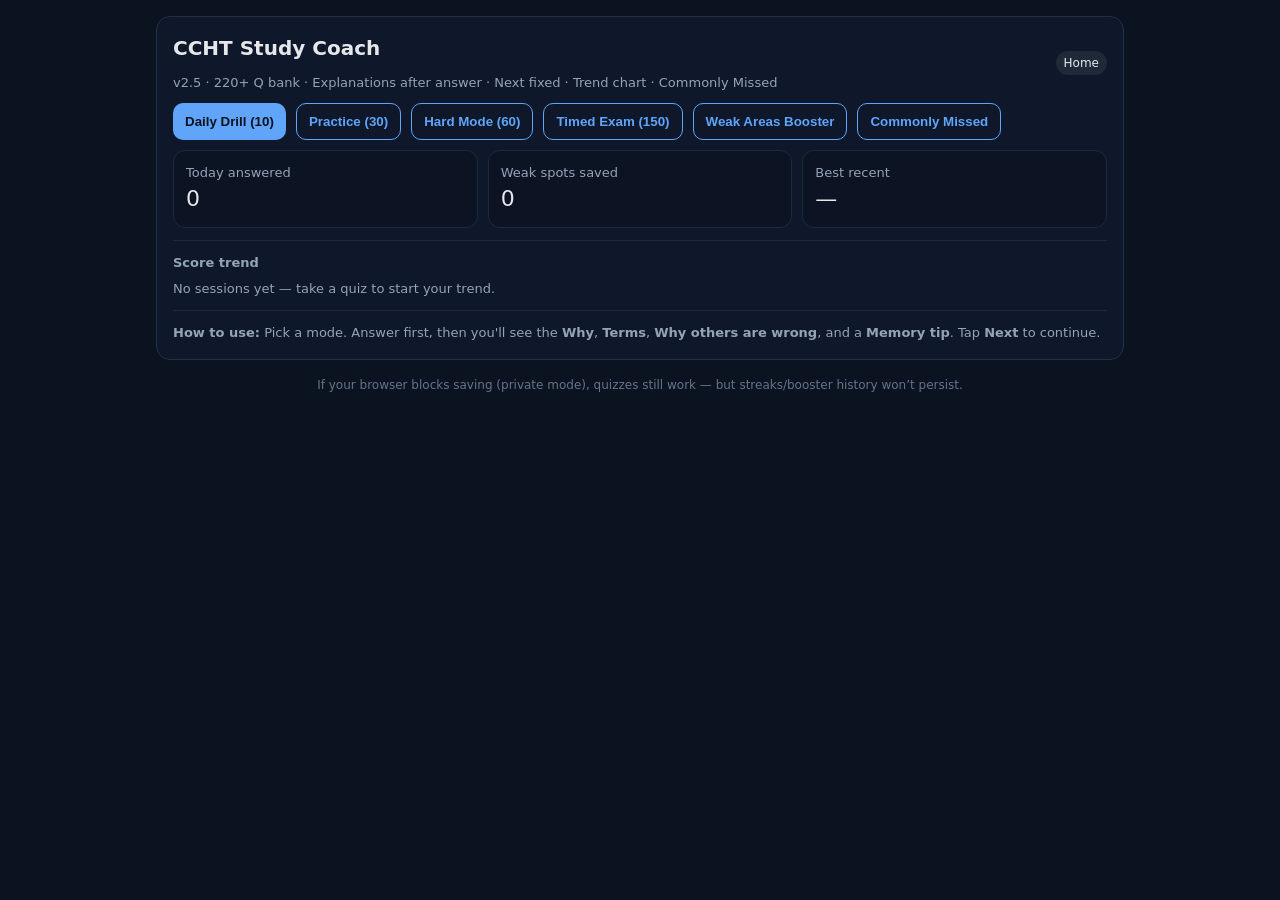
==== commit ff8bc877: "Rename index_single_v2_5.html to index.html" ====
--- a/index.html
+++ b/index.html
@@ -1,6 +1,7 @@
+
 <!DOCTYPE html><html lang="en"><head><meta charset="utf-8">
 <meta name="viewport" content="width=device-width,initial-scale=1">
-<title>CCHT Study Coach — Single File (v1.9)</title>
+<title>CCHT Study Coach — Single File (v2.5)</title>
 <style>
 
 :root{--bg:#0b1220;--card:#0f172a;--ink:#e5e7eb;--muted:#94a3b8;--pri:#60a5fa;--ok:#22c55e;--bad:#ef4444;--chip:#1f2937}
@@ -12,7 +13,7 @@
 button{background:var(--pri);color:#0b1220;border:none;border-radius:10px;padding:10px 12px;font-weight:700;cursor:pointer}
 button.outline{background:transparent;border:1px solid var(--pri);color:var(--pri)}
 .badge,.pill{display:inline-block;padding:3px 8px;border-radius:999px;background:var(--chip);color:#e2e8f0;font-size:12px}
-.small{font-size:13px;color:var(--muted)}.muted{color:var(--muted)}
+.small{font-size:13px;color:#94a3b8}.muted{color:#94a3b8}
 .hide{display:none}.list .item{padding:10px 0;border-top:1px solid #1e293b}
 .kpi{display:flex;gap:10px;flex-wrap:wrap}
 .kpi .cell{flex:1;min-width:180px;background:#0c1322;border:1px solid #1d2a3e;border-radius:12px;padding:12px}
@@ -36,7 +37,7 @@
   <div id="home" class="card">
     <div class="topbar">
       <div><h1>CCHT Study Coach</h1>
-        <div class="small muted">Explanations after answer · Next fixed · Trend chart · <b>Commonly Missed (pre-loaded)</b></div>
+        <div class="small muted">v2.5 · 220+ Q bank · Explanations after answer · Next fixed · Trend chart · Commonly Missed</div>
       </div>
       <span class="pill" id="modePill">Home</span>
     </div>
@@ -89,7 +90,7 @@
     <h3 style="margin-top:14px">Recent Sessions</h3>
     <div id="histList" class="list"></div>
     <div class="row" style="margin-top:12px;"><button onclick="goHome()">Home</button><button class="outline" onclick="retry()">Retry</button></div>
-    <div class="small muted" style="margin-top:10px">App v1.9 (single-file)</div>
+    <div class="small muted" style="margin-top:10px">App v2.5 (single-file)</div>
   </div>
 
   <footer>If your browser blocks saving (private mode), quizzes still work — but streaks/booster history won’t persist.</footer>
@@ -98,32 +99,75 @@
 <script>
 const QUESTIONS = [
   {
-    "id": 2001,
+    "id": 7000,
     "sec": "Clinical",
     "topic": "Emergencies",
-    "stem": "Sudden chest pain + dyspnea with visible air in venous chamber. First action?",
-    "choices": [
-      "Stop ultrafiltration only",
+    "stem": "Air seen in venous chamber + chest pain/SOB. FIRST action?",
+    "choices": [
+      "Stop UF only",
       "Clamp venous line and stop pump; left Trendelenburg; O2",
       "Increase dialysate flow",
       "Continue and observe"
     ],
     "answer": 1,
-    "why": "Air embolism risk \u2014 stop pump, clamp venous line, position left side head-down, oxygen.",
-    "terms": "Air embolism: air in circulation causing obstruction.",
-    "wrong": [
-      "UF change alone does not stop air entry.",
+    "why": "Treat as air embolism: clamp/stop, left side head down, oxygen, notify RN/MD.",
+    "terms": "Air embolism = intravascular air obstructing pulmonary flow.",
+    "wrong": [
+      "Does not stop air entry.",
       "\u2014",
-      "Dialysate flow doesn't remove intravascular air.",
-      "Observation delays critical response."
+      "Dialysate changes don't remove intravascular air.",
+      "Unsafe delay."
     ],
     "tip": "Clamp \u2022 Stop \u2022 Left \u2022 O2"
   },
   {
-    "id": 2002,
-    "sec": "Water",
-    "topic": "Chloramine",
-    "stem": "AAMI max total chlorine (free+combined) in product water:",
+    "id": 7001,
+    "sec": "Clinical",
+    "topic": "Complications",
+    "stem": "First 30\u201340 min of first HD: headache, nausea, restlessness. Dx?",
+    "choices": [
+      "Air embolism",
+      "Dialysis disequilibrium syndrome",
+      "Hemolysis",
+      "Hypoglycemia"
+    ],
+    "answer": 1,
+    "why": "Rapid urea fall \u2192 osmotic gradient \u2192 cerebral edema symptoms (DDS).",
+    "terms": "DDS = early HD neuro symptoms from osmotic shifts.",
+    "wrong": [
+      "Air embolism = chest pain/SOB.",
+      "Hemolysis = chest/back pain; cherry-red blood.",
+      "Different presentation."
+    ],
+    "tip": "First treatments \u2192 DDS"
+  },
+  {
+    "id": 7002,
+    "sec": "Clinical",
+    "topic": "Emergencies",
+    "stem": "Back pain + chest tightness; cherry\u2011red blood in venous line. Action?",
+    "choices": [
+      "Return blood slowly",
+      "Stop dialysis; DO NOT return blood; treat as hemolysis",
+      "Give heparin",
+      "Raise dialysate temperature"
+    ],
+    "answer": 1,
+    "why": "Classic hemolysis \u2014 do not return blood (K+/free Hgb).",
+    "terms": "Hemolysis = RBC destruction; returning blood risks hyperkalemia.",
+    "wrong": [
+      "Returns potassium/free Hgb.",
+      "\u2014",
+      "Not indicated.",
+      "Temp can cause hemolysis \u2014 not fix."
+    ],
+    "tip": "Cherry red = stop, don\u2019t return"
+  },
+  {
+    "id": 7003,
+    "sec": "Water",
+    "topic": "Chloramine",
+    "stem": "AAMI max total chlorine (free+combined):",
     "choices": [
       "0.1 mg/L",
       "0.5 mg/L",
@@ -131,20 +175,62 @@
       "0.01 mg/L"
     ],
     "answer": 0,
-    "why": "Limit \u22640.1 mg/L to prevent hemolysis; test after first carbon.",
+    "why": "Product water must be \u22640.1 mg/L; sample after first carbon tank.",
     "terms": "Total chlorine = free chlorine + chloramine.",
     "wrong": [
       "Too high.",
       "Too high.",
-      "Too low to be practical."
-    ],
-    "tip": "One TENTH is the LIMIT."
-  },
-  {
-    "id": 2003,
-    "sec": "Machine",
-    "topic": "Monitoring",
-    "stem": "TMP rises while clearance falls. Most likely cause?",
+      "Too low practical."
+    ],
+    "tip": "One\u2011tenth limit"
+  },
+  {
+    "id": 7004,
+    "sec": "Water",
+    "topic": "Microbiology",
+    "stem": "Bacteria limit in product water for dialysate:",
+    "choices": [
+      "\u226450 CFU/mL",
+      "\u2264100 CFU/mL",
+      "\u2264250 CFU/mL",
+      "0 CFU/mL required"
+    ],
+    "answer": 1,
+    "why": "AAMI limit \u2264100 CFU/mL; endotoxin \u22640.25 EU/mL.",
+    "terms": "CFU/mL = colony-forming units.",
+    "wrong": [
+      "Stricter than needed.",
+      "Too high.",
+      "Zero not required."
+    ],
+    "tip": "Hundred CFU cap"
+  },
+  {
+    "id": 7005,
+    "sec": "Water",
+    "topic": "System Layout",
+    "stem": "Pretreatment order to protect RO:",
+    "choices": [
+      "RO\u2192Softener\u2192Carbon\u2192UF",
+      "MMF\u2192Softener\u2192Carbon\u2192RO\u2192UF",
+      "Carbon\u2192RO\u2192Softener",
+      "Softener\u2192UF\u2192Carbon\u2192RO"
+    ],
+    "answer": 1,
+    "why": "Multimedia \u2192 Softener \u2192 Carbon \u2192 RO \u2192 UF.",
+    "terms": "RO=reverse osmosis; UF=ultrafilter.",
+    "wrong": [
+      "Wrong order.",
+      "Wrong order.",
+      "Wrong order."
+    ],
+    "tip": "Sand\u2192Soft\u2192Carbon\u2192RO\u2192Ultra"
+  },
+  {
+    "id": 7006,
+    "sec": "Technical",
+    "topic": "Monitoring",
+    "stem": "TMP rises; clearance falls. Likely cause:",
     "choices": [
       "Dialyzer clotting/fouling",
       "Access recirculation",
@@ -153,174 +239,3926 @@
     ],
     "answer": 0,
     "why": "Clotting/fouling increases resistance \u2192 TMP up, clearance down.",
-    "terms": "TMP: transmembrane pressure across dialyzer.",
-    "wrong": [
-      "\u2014",
-      "Recirculation affects adequacy but not TMP directly.",
-      "Dialysate mixing issue.",
-      "Temperature not primary driver."
-    ],
-    "tip": "Gummed filter = high TMP."
-  },
-  {
-    "id": 2004,
+    "terms": "TMP = pressure gradient across membrane.",
+    "wrong": [
+      "Recirc affects adequacy, not TMP trend.",
+      "Dialysate side issue.",
+      "Not main driver."
+    ],
+    "tip": "Gummed filter \u2192 high TMP"
+  },
+  {
+    "id": 7007,
+    "sec": "Infection/Safety",
+    "topic": "Infection Control",
+    "stem": "Donning order:",
+    "choices": [
+      "Gloves\u2192Gown\u2192Mask\u2192Eye",
+      "Gown\u2192Mask/Resp\u2192Eye\u2192Gloves",
+      "Mask\u2192Gloves\u2192Gown\u2192Eye",
+      "Gown\u2192Gloves\u2192Mask\u2192Eye"
+    ],
+    "answer": 1,
+    "why": "Don: Gown \u2192 Mask/Resp \u2192 Eye \u2192 Gloves.",
+    "terms": "Donning = putting on PPE.",
+    "wrong": [
+      "Gloves first contaminates.",
+      "Wrong order.",
+      "Wrong order."
+    ],
+    "tip": "G\u2011M\u2011E\u2011G"
+  },
+  {
+    "id": 7008,
+    "sec": "Water",
+    "topic": "Chloramine",
+    "stem": "Total chlorine after 1st carbon reads 0.2 mg/L pre\u2011patients. What should you do?",
+    "choices": [
+      "Proceed and recheck in 4 hours",
+      "Do NOT start; correct carbon/flow and retest until \u22640.1 mg/L",
+      "Bypass RO to dilute chlorine",
+      "Change K+ bath"
+    ],
+    "answer": 1,
+    "why": "Above \u22640.1 mg/L limit \u2014 unsafe to start; address carbon/contact time and retest.",
+    "terms": "Chloramine causes hemolysis if not removed by carbon adsorption.",
+    "wrong": [
+      "Still over the limit \u2014 unsafe.",
+      "RO bypass does not remove chlorine/chloramine.",
+      "K+ bath unrelated."
+    ],
+    "tip": "Over limit? No go"
+  },
+  {
+    "id": 7009,
+    "sec": "Water",
+    "topic": "Chloramine",
+    "stem": "Total chlorine after 1st carbon reads 0.3 mg/L pre\u2011patients. What should you do?",
+    "choices": [
+      "Proceed and recheck in 4 hours",
+      "Do NOT start; correct carbon/flow and retest until \u22640.1 mg/L",
+      "Bypass RO to dilute chlorine",
+      "Change K+ bath"
+    ],
+    "answer": 1,
+    "why": "Above \u22640.1 mg/L limit \u2014 unsafe to start; address carbon/contact time and retest.",
+    "terms": "Chloramine causes hemolysis if not removed by carbon adsorption.",
+    "wrong": [
+      "Still over the limit \u2014 unsafe.",
+      "RO bypass does not remove chlorine/chloramine.",
+      "K+ bath unrelated."
+    ],
+    "tip": "Over limit? No go"
+  },
+  {
+    "id": 7010,
+    "sec": "Water",
+    "topic": "Chloramine",
+    "stem": "Total chlorine after 1st carbon reads 0.25 mg/L pre\u2011patients. What should you do?",
+    "choices": [
+      "Proceed and recheck in 4 hours",
+      "Do NOT start; correct carbon/flow and retest until \u22640.1 mg/L",
+      "Bypass RO to dilute chlorine",
+      "Change K+ bath"
+    ],
+    "answer": 1,
+    "why": "Above \u22640.1 mg/L limit \u2014 unsafe to start; address carbon/contact time and retest.",
+    "terms": "Chloramine causes hemolysis if not removed by carbon adsorption.",
+    "wrong": [
+      "Still over the limit \u2014 unsafe.",
+      "RO bypass does not remove chlorine/chloramine.",
+      "K+ bath unrelated."
+    ],
+    "tip": "Over limit? No go"
+  },
+  {
+    "id": 7011,
+    "sec": "Water",
+    "topic": "Chloramine",
+    "stem": "Total chlorine after 1st carbon reads 0.15 mg/L pre\u2011patients. What should you do?",
+    "choices": [
+      "Proceed and recheck in 4 hours",
+      "Do NOT start; correct carbon/flow and retest until \u22640.1 mg/L",
+      "Bypass RO to dilute chlorine",
+      "Change K+ bath"
+    ],
+    "answer": 1,
+    "why": "Above \u22640.1 mg/L limit \u2014 unsafe to start; address carbon/contact time and retest.",
+    "terms": "Chloramine causes hemolysis if not removed by carbon adsorption.",
+    "wrong": [
+      "Still over the limit \u2014 unsafe.",
+      "RO bypass does not remove chlorine/chloramine.",
+      "K+ bath unrelated."
+    ],
+    "tip": "Over limit? No go"
+  },
+  {
+    "id": 7012,
+    "sec": "Water",
+    "topic": "Chloramine",
+    "stem": "Total chlorine after 1st carbon reads 0.2 mg/L pre\u2011patients. What should you do?",
+    "choices": [
+      "Proceed and recheck in 4 hours",
+      "Do NOT start; correct carbon/flow and retest until \u22640.1 mg/L",
+      "Bypass RO to dilute chlorine",
+      "Change K+ bath"
+    ],
+    "answer": 1,
+    "why": "Above \u22640.1 mg/L limit \u2014 unsafe to start; address carbon/contact time and retest.",
+    "terms": "Chloramine causes hemolysis if not removed by carbon adsorption.",
+    "wrong": [
+      "Still over the limit \u2014 unsafe.",
+      "RO bypass does not remove chlorine/chloramine.",
+      "K+ bath unrelated."
+    ],
+    "tip": "Over limit? No go"
+  },
+  {
+    "id": 7013,
+    "sec": "Water",
+    "topic": "Chloramine",
+    "stem": "Total chlorine after 1st carbon reads 0.3 mg/L pre\u2011patients. What should you do?",
+    "choices": [
+      "Proceed and recheck in 4 hours",
+      "Do NOT start; correct carbon/flow and retest until \u22640.1 mg/L",
+      "Bypass RO to dilute chlorine",
+      "Change K+ bath"
+    ],
+    "answer": 1,
+    "why": "Above \u22640.1 mg/L limit \u2014 unsafe to start; address carbon/contact time and retest.",
+    "terms": "Chloramine causes hemolysis if not removed by carbon adsorption.",
+    "wrong": [
+      "Still over the limit \u2014 unsafe.",
+      "RO bypass does not remove chlorine/chloramine.",
+      "K+ bath unrelated."
+    ],
+    "tip": "Over limit? No go"
+  },
+  {
+    "id": 7014,
+    "sec": "Water",
+    "topic": "Chloramine",
+    "stem": "Total chlorine after 1st carbon reads 0.25 mg/L pre\u2011patients. What should you do?",
+    "choices": [
+      "Proceed and recheck in 4 hours",
+      "Do NOT start; correct carbon/flow and retest until \u22640.1 mg/L",
+      "Bypass RO to dilute chlorine",
+      "Change K+ bath"
+    ],
+    "answer": 1,
+    "why": "Above \u22640.1 mg/L limit \u2014 unsafe to start; address carbon/contact time and retest.",
+    "terms": "Chloramine causes hemolysis if not removed by carbon adsorption.",
+    "wrong": [
+      "Still over the limit \u2014 unsafe.",
+      "RO bypass does not remove chlorine/chloramine.",
+      "K+ bath unrelated."
+    ],
+    "tip": "Over limit? No go"
+  },
+  {
+    "id": 7015,
+    "sec": "Water",
+    "topic": "Chloramine",
+    "stem": "Total chlorine after 1st carbon reads 0.15 mg/L pre\u2011patients. What should you do?",
+    "choices": [
+      "Proceed and recheck in 4 hours",
+      "Do NOT start; correct carbon/flow and retest until \u22640.1 mg/L",
+      "Bypass RO to dilute chlorine",
+      "Change K+ bath"
+    ],
+    "answer": 1,
+    "why": "Above \u22640.1 mg/L limit \u2014 unsafe to start; address carbon/contact time and retest.",
+    "terms": "Chloramine causes hemolysis if not removed by carbon adsorption.",
+    "wrong": [
+      "Still over the limit \u2014 unsafe.",
+      "RO bypass does not remove chlorine/chloramine.",
+      "K+ bath unrelated."
+    ],
+    "tip": "Over limit? No go"
+  },
+  {
+    "id": 7016,
+    "sec": "Water",
+    "topic": "Chloramine",
+    "stem": "Total chlorine after 1st carbon reads 0.2 mg/L pre\u2011patients. What should you do?",
+    "choices": [
+      "Proceed and recheck in 4 hours",
+      "Do NOT start; correct carbon/flow and retest until \u22640.1 mg/L",
+      "Bypass RO to dilute chlorine",
+      "Change K+ bath"
+    ],
+    "answer": 1,
+    "why": "Above \u22640.1 mg/L limit \u2014 unsafe to start; address carbon/contact time and retest.",
+    "terms": "Chloramine causes hemolysis if not removed by carbon adsorption.",
+    "wrong": [
+      "Still over the limit \u2014 unsafe.",
+      "RO bypass does not remove chlorine/chloramine.",
+      "K+ bath unrelated."
+    ],
+    "tip": "Over limit? No go"
+  },
+  {
+    "id": 7017,
+    "sec": "Water",
+    "topic": "Chloramine",
+    "stem": "Total chlorine after 1st carbon reads 0.3 mg/L pre\u2011patients. What should you do?",
+    "choices": [
+      "Proceed and recheck in 4 hours",
+      "Do NOT start; correct carbon/flow and retest until \u22640.1 mg/L",
+      "Bypass RO to dilute chlorine",
+      "Change K+ bath"
+    ],
+    "answer": 1,
+    "why": "Above \u22640.1 mg/L limit \u2014 unsafe to start; address carbon/contact time and retest.",
+    "terms": "Chloramine causes hemolysis if not removed by carbon adsorption.",
+    "wrong": [
+      "Still over the limit \u2014 unsafe.",
+      "RO bypass does not remove chlorine/chloramine.",
+      "K+ bath unrelated."
+    ],
+    "tip": "Over limit? No go"
+  },
+  {
+    "id": 7018,
+    "sec": "Water",
+    "topic": "Chloramine",
+    "stem": "Total chlorine after 1st carbon reads 0.25 mg/L pre\u2011patients. What should you do?",
+    "choices": [
+      "Proceed and recheck in 4 hours",
+      "Do NOT start; correct carbon/flow and retest until \u22640.1 mg/L",
+      "Bypass RO to dilute chlorine",
+      "Change K+ bath"
+    ],
+    "answer": 1,
+    "why": "Above \u22640.1 mg/L limit \u2014 unsafe to start; address carbon/contact time and retest.",
+    "terms": "Chloramine causes hemolysis if not removed by carbon adsorption.",
+    "wrong": [
+      "Still over the limit \u2014 unsafe.",
+      "RO bypass does not remove chlorine/chloramine.",
+      "K+ bath unrelated."
+    ],
+    "tip": "Over limit? No go"
+  },
+  {
+    "id": 7019,
+    "sec": "Water",
+    "topic": "Chloramine",
+    "stem": "Total chlorine after 1st carbon reads 0.15 mg/L pre\u2011patients. What should you do?",
+    "choices": [
+      "Proceed and recheck in 4 hours",
+      "Do NOT start; correct carbon/flow and retest until \u22640.1 mg/L",
+      "Bypass RO to dilute chlorine",
+      "Change K+ bath"
+    ],
+    "answer": 1,
+    "why": "Above \u22640.1 mg/L limit \u2014 unsafe to start; address carbon/contact time and retest.",
+    "terms": "Chloramine causes hemolysis if not removed by carbon adsorption.",
+    "wrong": [
+      "Still over the limit \u2014 unsafe.",
+      "RO bypass does not remove chlorine/chloramine.",
+      "K+ bath unrelated."
+    ],
+    "tip": "Over limit? No go"
+  },
+  {
+    "id": 7020,
+    "sec": "Water",
+    "topic": "Chloramine",
+    "stem": "Total chlorine after 1st carbon reads 0.2 mg/L pre\u2011patients. What should you do?",
+    "choices": [
+      "Proceed and recheck in 4 hours",
+      "Do NOT start; correct carbon/flow and retest until \u22640.1 mg/L",
+      "Bypass RO to dilute chlorine",
+      "Change K+ bath"
+    ],
+    "answer": 1,
+    "why": "Above \u22640.1 mg/L limit \u2014 unsafe to start; address carbon/contact time and retest.",
+    "terms": "Chloramine causes hemolysis if not removed by carbon adsorption.",
+    "wrong": [
+      "Still over the limit \u2014 unsafe.",
+      "RO bypass does not remove chlorine/chloramine.",
+      "K+ bath unrelated."
+    ],
+    "tip": "Over limit? No go"
+  },
+  {
+    "id": 7021,
+    "sec": "Water",
+    "topic": "Chloramine",
+    "stem": "Total chlorine after 1st carbon reads 0.3 mg/L pre\u2011patients. What should you do?",
+    "choices": [
+      "Proceed and recheck in 4 hours",
+      "Do NOT start; correct carbon/flow and retest until \u22640.1 mg/L",
+      "Bypass RO to dilute chlorine",
+      "Change K+ bath"
+    ],
+    "answer": 1,
+    "why": "Above \u22640.1 mg/L limit \u2014 unsafe to start; address carbon/contact time and retest.",
+    "terms": "Chloramine causes hemolysis if not removed by carbon adsorption.",
+    "wrong": [
+      "Still over the limit \u2014 unsafe.",
+      "RO bypass does not remove chlorine/chloramine.",
+      "K+ bath unrelated."
+    ],
+    "tip": "Over limit? No go"
+  },
+  {
+    "id": 7022,
+    "sec": "Water",
+    "topic": "Chloramine",
+    "stem": "Total chlorine after 1st carbon reads 0.25 mg/L pre\u2011patients. What should you do?",
+    "choices": [
+      "Proceed and recheck in 4 hours",
+      "Do NOT start; correct carbon/flow and retest until \u22640.1 mg/L",
+      "Bypass RO to dilute chlorine",
+      "Change K+ bath"
+    ],
+    "answer": 1,
+    "why": "Above \u22640.1 mg/L limit \u2014 unsafe to start; address carbon/contact time and retest.",
+    "terms": "Chloramine causes hemolysis if not removed by carbon adsorption.",
+    "wrong": [
+      "Still over the limit \u2014 unsafe.",
+      "RO bypass does not remove chlorine/chloramine.",
+      "K+ bath unrelated."
+    ],
+    "tip": "Over limit? No go"
+  },
+  {
+    "id": 7023,
+    "sec": "Water",
+    "topic": "Chloramine",
+    "stem": "Total chlorine after 1st carbon reads 0.15 mg/L pre\u2011patients. What should you do?",
+    "choices": [
+      "Proceed and recheck in 4 hours",
+      "Do NOT start; correct carbon/flow and retest until \u22640.1 mg/L",
+      "Bypass RO to dilute chlorine",
+      "Change K+ bath"
+    ],
+    "answer": 1,
+    "why": "Above \u22640.1 mg/L limit \u2014 unsafe to start; address carbon/contact time and retest.",
+    "terms": "Chloramine causes hemolysis if not removed by carbon adsorption.",
+    "wrong": [
+      "Still over the limit \u2014 unsafe.",
+      "RO bypass does not remove chlorine/chloramine.",
+      "K+ bath unrelated."
+    ],
+    "tip": "Over limit? No go"
+  },
+  {
+    "id": 7024,
+    "sec": "Water",
+    "topic": "Chloramine",
+    "stem": "Total chlorine after 1st carbon reads 0.2 mg/L pre\u2011patients. What should you do?",
+    "choices": [
+      "Proceed and recheck in 4 hours",
+      "Do NOT start; correct carbon/flow and retest until \u22640.1 mg/L",
+      "Bypass RO to dilute chlorine",
+      "Change K+ bath"
+    ],
+    "answer": 1,
+    "why": "Above \u22640.1 mg/L limit \u2014 unsafe to start; address carbon/contact time and retest.",
+    "terms": "Chloramine causes hemolysis if not removed by carbon adsorption.",
+    "wrong": [
+      "Still over the limit \u2014 unsafe.",
+      "RO bypass does not remove chlorine/chloramine.",
+      "K+ bath unrelated."
+    ],
+    "tip": "Over limit? No go"
+  },
+  {
+    "id": 7025,
+    "sec": "Water",
+    "topic": "Chloramine",
+    "stem": "Total chlorine after 1st carbon reads 0.3 mg/L pre\u2011patients. What should you do?",
+    "choices": [
+      "Proceed and recheck in 4 hours",
+      "Do NOT start; correct carbon/flow and retest until \u22640.1 mg/L",
+      "Bypass RO to dilute chlorine",
+      "Change K+ bath"
+    ],
+    "answer": 1,
+    "why": "Above \u22640.1 mg/L limit \u2014 unsafe to start; address carbon/contact time and retest.",
+    "terms": "Chloramine causes hemolysis if not removed by carbon adsorption.",
+    "wrong": [
+      "Still over the limit \u2014 unsafe.",
+      "RO bypass does not remove chlorine/chloramine.",
+      "K+ bath unrelated."
+    ],
+    "tip": "Over limit? No go"
+  },
+  {
+    "id": 7026,
+    "sec": "Water",
+    "topic": "Chloramine",
+    "stem": "Total chlorine after 1st carbon reads 0.25 mg/L pre\u2011patients. What should you do?",
+    "choices": [
+      "Proceed and recheck in 4 hours",
+      "Do NOT start; correct carbon/flow and retest until \u22640.1 mg/L",
+      "Bypass RO to dilute chlorine",
+      "Change K+ bath"
+    ],
+    "answer": 1,
+    "why": "Above \u22640.1 mg/L limit \u2014 unsafe to start; address carbon/contact time and retest.",
+    "terms": "Chloramine causes hemolysis if not removed by carbon adsorption.",
+    "wrong": [
+      "Still over the limit \u2014 unsafe.",
+      "RO bypass does not remove chlorine/chloramine.",
+      "K+ bath unrelated."
+    ],
+    "tip": "Over limit? No go"
+  },
+  {
+    "id": 7027,
+    "sec": "Water",
+    "topic": "Chloramine",
+    "stem": "Total chlorine after 1st carbon reads 0.15 mg/L pre\u2011patients. What should you do?",
+    "choices": [
+      "Proceed and recheck in 4 hours",
+      "Do NOT start; correct carbon/flow and retest until \u22640.1 mg/L",
+      "Bypass RO to dilute chlorine",
+      "Change K+ bath"
+    ],
+    "answer": 1,
+    "why": "Above \u22640.1 mg/L limit \u2014 unsafe to start; address carbon/contact time and retest.",
+    "terms": "Chloramine causes hemolysis if not removed by carbon adsorption.",
+    "wrong": [
+      "Still over the limit \u2014 unsafe.",
+      "RO bypass does not remove chlorine/chloramine.",
+      "K+ bath unrelated."
+    ],
+    "tip": "Over limit? No go"
+  },
+  {
+    "id": 7028,
+    "sec": "Water",
+    "topic": "Chloramine",
+    "stem": "Total chlorine after 1st carbon reads 0.2 mg/L pre\u2011patients. What should you do?",
+    "choices": [
+      "Proceed and recheck in 4 hours",
+      "Do NOT start; correct carbon/flow and retest until \u22640.1 mg/L",
+      "Bypass RO to dilute chlorine",
+      "Change K+ bath"
+    ],
+    "answer": 1,
+    "why": "Above \u22640.1 mg/L limit \u2014 unsafe to start; address carbon/contact time and retest.",
+    "terms": "Chloramine causes hemolysis if not removed by carbon adsorption.",
+    "wrong": [
+      "Still over the limit \u2014 unsafe.",
+      "RO bypass does not remove chlorine/chloramine.",
+      "K+ bath unrelated."
+    ],
+    "tip": "Over limit? No go"
+  },
+  {
+    "id": 7029,
+    "sec": "Water",
+    "topic": "Chloramine",
+    "stem": "Total chlorine after 1st carbon reads 0.3 mg/L pre\u2011patients. What should you do?",
+    "choices": [
+      "Proceed and recheck in 4 hours",
+      "Do NOT start; correct carbon/flow and retest until \u22640.1 mg/L",
+      "Bypass RO to dilute chlorine",
+      "Change K+ bath"
+    ],
+    "answer": 1,
+    "why": "Above \u22640.1 mg/L limit \u2014 unsafe to start; address carbon/contact time and retest.",
+    "terms": "Chloramine causes hemolysis if not removed by carbon adsorption.",
+    "wrong": [
+      "Still over the limit \u2014 unsafe.",
+      "RO bypass does not remove chlorine/chloramine.",
+      "K+ bath unrelated."
+    ],
+    "tip": "Over limit? No go"
+  },
+  {
+    "id": 7030,
+    "sec": "Water",
+    "topic": "Chloramine",
+    "stem": "Total chlorine after 1st carbon reads 0.25 mg/L pre\u2011patients. What should you do?",
+    "choices": [
+      "Proceed and recheck in 4 hours",
+      "Do NOT start; correct carbon/flow and retest until \u22640.1 mg/L",
+      "Bypass RO to dilute chlorine",
+      "Change K+ bath"
+    ],
+    "answer": 1,
+    "why": "Above \u22640.1 mg/L limit \u2014 unsafe to start; address carbon/contact time and retest.",
+    "terms": "Chloramine causes hemolysis if not removed by carbon adsorption.",
+    "wrong": [
+      "Still over the limit \u2014 unsafe.",
+      "RO bypass does not remove chlorine/chloramine.",
+      "K+ bath unrelated."
+    ],
+    "tip": "Over limit? No go"
+  },
+  {
+    "id": 7031,
+    "sec": "Water",
+    "topic": "Chloramine",
+    "stem": "Total chlorine after 1st carbon reads 0.15 mg/L pre\u2011patients. What should you do?",
+    "choices": [
+      "Proceed and recheck in 4 hours",
+      "Do NOT start; correct carbon/flow and retest until \u22640.1 mg/L",
+      "Bypass RO to dilute chlorine",
+      "Change K+ bath"
+    ],
+    "answer": 1,
+    "why": "Above \u22640.1 mg/L limit \u2014 unsafe to start; address carbon/contact time and retest.",
+    "terms": "Chloramine causes hemolysis if not removed by carbon adsorption.",
+    "wrong": [
+      "Still over the limit \u2014 unsafe.",
+      "RO bypass does not remove chlorine/chloramine.",
+      "K+ bath unrelated."
+    ],
+    "tip": "Over limit? No go"
+  },
+  {
+    "id": 7032,
+    "sec": "Water",
+    "topic": "Chloramine",
+    "stem": "Total chlorine after 1st carbon reads 0.2 mg/L pre\u2011patients. What should you do?",
+    "choices": [
+      "Proceed and recheck in 4 hours",
+      "Do NOT start; correct carbon/flow and retest until \u22640.1 mg/L",
+      "Bypass RO to dilute chlorine",
+      "Change K+ bath"
+    ],
+    "answer": 1,
+    "why": "Above \u22640.1 mg/L limit \u2014 unsafe to start; address carbon/contact time and retest.",
+    "terms": "Chloramine causes hemolysis if not removed by carbon adsorption.",
+    "wrong": [
+      "Still over the limit \u2014 unsafe.",
+      "RO bypass does not remove chlorine/chloramine.",
+      "K+ bath unrelated."
+    ],
+    "tip": "Over limit? No go"
+  },
+  {
+    "id": 7033,
+    "sec": "Water",
+    "topic": "Chloramine",
+    "stem": "Total chlorine after 1st carbon reads 0.3 mg/L pre\u2011patients. What should you do?",
+    "choices": [
+      "Proceed and recheck in 4 hours",
+      "Do NOT start; correct carbon/flow and retest until \u22640.1 mg/L",
+      "Bypass RO to dilute chlorine",
+      "Change K+ bath"
+    ],
+    "answer": 1,
+    "why": "Above \u22640.1 mg/L limit \u2014 unsafe to start; address carbon/contact time and retest.",
+    "terms": "Chloramine causes hemolysis if not removed by carbon adsorption.",
+    "wrong": [
+      "Still over the limit \u2014 unsafe.",
+      "RO bypass does not remove chlorine/chloramine.",
+      "K+ bath unrelated."
+    ],
+    "tip": "Over limit? No go"
+  },
+  {
+    "id": 7034,
+    "sec": "Water",
+    "topic": "Chloramine",
+    "stem": "Total chlorine after 1st carbon reads 0.25 mg/L pre\u2011patients. What should you do?",
+    "choices": [
+      "Proceed and recheck in 4 hours",
+      "Do NOT start; correct carbon/flow and retest until \u22640.1 mg/L",
+      "Bypass RO to dilute chlorine",
+      "Change K+ bath"
+    ],
+    "answer": 1,
+    "why": "Above \u22640.1 mg/L limit \u2014 unsafe to start; address carbon/contact time and retest.",
+    "terms": "Chloramine causes hemolysis if not removed by carbon adsorption.",
+    "wrong": [
+      "Still over the limit \u2014 unsafe.",
+      "RO bypass does not remove chlorine/chloramine.",
+      "K+ bath unrelated."
+    ],
+    "tip": "Over limit? No go"
+  },
+  {
+    "id": 7035,
+    "sec": "Water",
+    "topic": "Chloramine",
+    "stem": "Total chlorine after 1st carbon reads 0.15 mg/L pre\u2011patients. What should you do?",
+    "choices": [
+      "Proceed and recheck in 4 hours",
+      "Do NOT start; correct carbon/flow and retest until \u22640.1 mg/L",
+      "Bypass RO to dilute chlorine",
+      "Change K+ bath"
+    ],
+    "answer": 1,
+    "why": "Above \u22640.1 mg/L limit \u2014 unsafe to start; address carbon/contact time and retest.",
+    "terms": "Chloramine causes hemolysis if not removed by carbon adsorption.",
+    "wrong": [
+      "Still over the limit \u2014 unsafe.",
+      "RO bypass does not remove chlorine/chloramine.",
+      "K+ bath unrelated."
+    ],
+    "tip": "Over limit? No go"
+  },
+  {
+    "id": 7036,
+    "sec": "Water",
+    "topic": "Chloramine",
+    "stem": "Total chlorine after 1st carbon reads 0.2 mg/L pre\u2011patients. What should you do?",
+    "choices": [
+      "Proceed and recheck in 4 hours",
+      "Do NOT start; correct carbon/flow and retest until \u22640.1 mg/L",
+      "Bypass RO to dilute chlorine",
+      "Change K+ bath"
+    ],
+    "answer": 1,
+    "why": "Above \u22640.1 mg/L limit \u2014 unsafe to start; address carbon/contact time and retest.",
+    "terms": "Chloramine causes hemolysis if not removed by carbon adsorption.",
+    "wrong": [
+      "Still over the limit \u2014 unsafe.",
+      "RO bypass does not remove chlorine/chloramine.",
+      "K+ bath unrelated."
+    ],
+    "tip": "Over limit? No go"
+  },
+  {
+    "id": 7037,
+    "sec": "Water",
+    "topic": "Chloramine",
+    "stem": "Total chlorine after 1st carbon reads 0.3 mg/L pre\u2011patients. What should you do?",
+    "choices": [
+      "Proceed and recheck in 4 hours",
+      "Do NOT start; correct carbon/flow and retest until \u22640.1 mg/L",
+      "Bypass RO to dilute chlorine",
+      "Change K+ bath"
+    ],
+    "answer": 1,
+    "why": "Above \u22640.1 mg/L limit \u2014 unsafe to start; address carbon/contact time and retest.",
+    "terms": "Chloramine causes hemolysis if not removed by carbon adsorption.",
+    "wrong": [
+      "Still over the limit \u2014 unsafe.",
+      "RO bypass does not remove chlorine/chloramine.",
+      "K+ bath unrelated."
+    ],
+    "tip": "Over limit? No go"
+  },
+  {
+    "id": 7038,
+    "sec": "Water",
+    "topic": "Chloramine",
+    "stem": "Total chlorine after 1st carbon reads 0.25 mg/L pre\u2011patients. What should you do?",
+    "choices": [
+      "Proceed and recheck in 4 hours",
+      "Do NOT start; correct carbon/flow and retest until \u22640.1 mg/L",
+      "Bypass RO to dilute chlorine",
+      "Change K+ bath"
+    ],
+    "answer": 1,
+    "why": "Above \u22640.1 mg/L limit \u2014 unsafe to start; address carbon/contact time and retest.",
+    "terms": "Chloramine causes hemolysis if not removed by carbon adsorption.",
+    "wrong": [
+      "Still over the limit \u2014 unsafe.",
+      "RO bypass does not remove chlorine/chloramine.",
+      "K+ bath unrelated."
+    ],
+    "tip": "Over limit? No go"
+  },
+  {
+    "id": 7039,
+    "sec": "Water",
+    "topic": "Chloramine",
+    "stem": "Total chlorine after 1st carbon reads 0.15 mg/L pre\u2011patients. What should you do?",
+    "choices": [
+      "Proceed and recheck in 4 hours",
+      "Do NOT start; correct carbon/flow and retest until \u22640.1 mg/L",
+      "Bypass RO to dilute chlorine",
+      "Change K+ bath"
+    ],
+    "answer": 1,
+    "why": "Above \u22640.1 mg/L limit \u2014 unsafe to start; address carbon/contact time and retest.",
+    "terms": "Chloramine causes hemolysis if not removed by carbon adsorption.",
+    "wrong": [
+      "Still over the limit \u2014 unsafe.",
+      "RO bypass does not remove chlorine/chloramine.",
+      "K+ bath unrelated."
+    ],
+    "tip": "Over limit? No go"
+  },
+  {
+    "id": 7040,
+    "sec": "Water",
+    "topic": "Chloramine",
+    "stem": "Total chlorine after 1st carbon reads 0.2 mg/L pre\u2011patients. What should you do?",
+    "choices": [
+      "Proceed and recheck in 4 hours",
+      "Do NOT start; correct carbon/flow and retest until \u22640.1 mg/L",
+      "Bypass RO to dilute chlorine",
+      "Change K+ bath"
+    ],
+    "answer": 1,
+    "why": "Above \u22640.1 mg/L limit \u2014 unsafe to start; address carbon/contact time and retest.",
+    "terms": "Chloramine causes hemolysis if not removed by carbon adsorption.",
+    "wrong": [
+      "Still over the limit \u2014 unsafe.",
+      "RO bypass does not remove chlorine/chloramine.",
+      "K+ bath unrelated."
+    ],
+    "tip": "Over limit? No go"
+  },
+  {
+    "id": 7041,
+    "sec": "Water",
+    "topic": "Chloramine",
+    "stem": "Total chlorine after 1st carbon reads 0.3 mg/L pre\u2011patients. What should you do?",
+    "choices": [
+      "Proceed and recheck in 4 hours",
+      "Do NOT start; correct carbon/flow and retest until \u22640.1 mg/L",
+      "Bypass RO to dilute chlorine",
+      "Change K+ bath"
+    ],
+    "answer": 1,
+    "why": "Above \u22640.1 mg/L limit \u2014 unsafe to start; address carbon/contact time and retest.",
+    "terms": "Chloramine causes hemolysis if not removed by carbon adsorption.",
+    "wrong": [
+      "Still over the limit \u2014 unsafe.",
+      "RO bypass does not remove chlorine/chloramine.",
+      "K+ bath unrelated."
+    ],
+    "tip": "Over limit? No go"
+  },
+  {
+    "id": 7042,
+    "sec": "Water",
+    "topic": "Chloramine",
+    "stem": "Total chlorine after 1st carbon reads 0.25 mg/L pre\u2011patients. What should you do?",
+    "choices": [
+      "Proceed and recheck in 4 hours",
+      "Do NOT start; correct carbon/flow and retest until \u22640.1 mg/L",
+      "Bypass RO to dilute chlorine",
+      "Change K+ bath"
+    ],
+    "answer": 1,
+    "why": "Above \u22640.1 mg/L limit \u2014 unsafe to start; address carbon/contact time and retest.",
+    "terms": "Chloramine causes hemolysis if not removed by carbon adsorption.",
+    "wrong": [
+      "Still over the limit \u2014 unsafe.",
+      "RO bypass does not remove chlorine/chloramine.",
+      "K+ bath unrelated."
+    ],
+    "tip": "Over limit? No go"
+  },
+  {
+    "id": 7043,
+    "sec": "Water",
+    "topic": "Chloramine",
+    "stem": "Total chlorine after 1st carbon reads 0.15 mg/L pre\u2011patients. What should you do?",
+    "choices": [
+      "Proceed and recheck in 4 hours",
+      "Do NOT start; correct carbon/flow and retest until \u22640.1 mg/L",
+      "Bypass RO to dilute chlorine",
+      "Change K+ bath"
+    ],
+    "answer": 1,
+    "why": "Above \u22640.1 mg/L limit \u2014 unsafe to start; address carbon/contact time and retest.",
+    "terms": "Chloramine causes hemolysis if not removed by carbon adsorption.",
+    "wrong": [
+      "Still over the limit \u2014 unsafe.",
+      "RO bypass does not remove chlorine/chloramine.",
+      "K+ bath unrelated."
+    ],
+    "tip": "Over limit? No go"
+  },
+  {
+    "id": 7044,
+    "sec": "Water",
+    "topic": "Chloramine",
+    "stem": "Total chlorine after 1st carbon reads 0.2 mg/L pre\u2011patients. What should you do?",
+    "choices": [
+      "Proceed and recheck in 4 hours",
+      "Do NOT start; correct carbon/flow and retest until \u22640.1 mg/L",
+      "Bypass RO to dilute chlorine",
+      "Change K+ bath"
+    ],
+    "answer": 1,
+    "why": "Above \u22640.1 mg/L limit \u2014 unsafe to start; address carbon/contact time and retest.",
+    "terms": "Chloramine causes hemolysis if not removed by carbon adsorption.",
+    "wrong": [
+      "Still over the limit \u2014 unsafe.",
+      "RO bypass does not remove chlorine/chloramine.",
+      "K+ bath unrelated."
+    ],
+    "tip": "Over limit? No go"
+  },
+  {
+    "id": 7045,
+    "sec": "Water",
+    "topic": "Chloramine",
+    "stem": "Total chlorine after 1st carbon reads 0.3 mg/L pre\u2011patients. What should you do?",
+    "choices": [
+      "Proceed and recheck in 4 hours",
+      "Do NOT start; correct carbon/flow and retest until \u22640.1 mg/L",
+      "Bypass RO to dilute chlorine",
+      "Change K+ bath"
+    ],
+    "answer": 1,
+    "why": "Above \u22640.1 mg/L limit \u2014 unsafe to start; address carbon/contact time and retest.",
+    "terms": "Chloramine causes hemolysis if not removed by carbon adsorption.",
+    "wrong": [
+      "Still over the limit \u2014 unsafe.",
+      "RO bypass does not remove chlorine/chloramine.",
+      "K+ bath unrelated."
+    ],
+    "tip": "Over limit? No go"
+  },
+  {
+    "id": 7046,
+    "sec": "Water",
+    "topic": "Chloramine",
+    "stem": "Total chlorine after 1st carbon reads 0.25 mg/L pre\u2011patients. What should you do?",
+    "choices": [
+      "Proceed and recheck in 4 hours",
+      "Do NOT start; correct carbon/flow and retest until \u22640.1 mg/L",
+      "Bypass RO to dilute chlorine",
+      "Change K+ bath"
+    ],
+    "answer": 1,
+    "why": "Above \u22640.1 mg/L limit \u2014 unsafe to start; address carbon/contact time and retest.",
+    "terms": "Chloramine causes hemolysis if not removed by carbon adsorption.",
+    "wrong": [
+      "Still over the limit \u2014 unsafe.",
+      "RO bypass does not remove chlorine/chloramine.",
+      "K+ bath unrelated."
+    ],
+    "tip": "Over limit? No go"
+  },
+  {
+    "id": 7047,
+    "sec": "Water",
+    "topic": "Chloramine",
+    "stem": "Total chlorine after 1st carbon reads 0.15 mg/L pre\u2011patients. What should you do?",
+    "choices": [
+      "Proceed and recheck in 4 hours",
+      "Do NOT start; correct carbon/flow and retest until \u22640.1 mg/L",
+      "Bypass RO to dilute chlorine",
+      "Change K+ bath"
+    ],
+    "answer": 1,
+    "why": "Above \u22640.1 mg/L limit \u2014 unsafe to start; address carbon/contact time and retest.",
+    "terms": "Chloramine causes hemolysis if not removed by carbon adsorption.",
+    "wrong": [
+      "Still over the limit \u2014 unsafe.",
+      "RO bypass does not remove chlorine/chloramine.",
+      "K+ bath unrelated."
+    ],
+    "tip": "Over limit? No go"
+  },
+  {
+    "id": 7048,
+    "sec": "Water",
+    "topic": "Chloramine",
+    "stem": "Total chlorine after 1st carbon reads 0.2 mg/L pre\u2011patients. What should you do?",
+    "choices": [
+      "Proceed and recheck in 4 hours",
+      "Do NOT start; correct carbon/flow and retest until \u22640.1 mg/L",
+      "Bypass RO to dilute chlorine",
+      "Change K+ bath"
+    ],
+    "answer": 1,
+    "why": "Above \u22640.1 mg/L limit \u2014 unsafe to start; address carbon/contact time and retest.",
+    "terms": "Chloramine causes hemolysis if not removed by carbon adsorption.",
+    "wrong": [
+      "Still over the limit \u2014 unsafe.",
+      "RO bypass does not remove chlorine/chloramine.",
+      "K+ bath unrelated."
+    ],
+    "tip": "Over limit? No go"
+  },
+  {
+    "id": 7049,
+    "sec": "Water",
+    "topic": "Chloramine",
+    "stem": "Total chlorine after 1st carbon reads 0.3 mg/L pre\u2011patients. What should you do?",
+    "choices": [
+      "Proceed and recheck in 4 hours",
+      "Do NOT start; correct carbon/flow and retest until \u22640.1 mg/L",
+      "Bypass RO to dilute chlorine",
+      "Change K+ bath"
+    ],
+    "answer": 1,
+    "why": "Above \u22640.1 mg/L limit \u2014 unsafe to start; address carbon/contact time and retest.",
+    "terms": "Chloramine causes hemolysis if not removed by carbon adsorption.",
+    "wrong": [
+      "Still over the limit \u2014 unsafe.",
+      "RO bypass does not remove chlorine/chloramine.",
+      "K+ bath unrelated."
+    ],
+    "tip": "Over limit? No go"
+  },
+  {
+    "id": 7050,
+    "sec": "Water",
+    "topic": "Chloramine",
+    "stem": "Total chlorine after 1st carbon reads 0.25 mg/L pre\u2011patients. What should you do?",
+    "choices": [
+      "Proceed and recheck in 4 hours",
+      "Do NOT start; correct carbon/flow and retest until \u22640.1 mg/L",
+      "Bypass RO to dilute chlorine",
+      "Change K+ bath"
+    ],
+    "answer": 1,
+    "why": "Above \u22640.1 mg/L limit \u2014 unsafe to start; address carbon/contact time and retest.",
+    "terms": "Chloramine causes hemolysis if not removed by carbon adsorption.",
+    "wrong": [
+      "Still over the limit \u2014 unsafe.",
+      "RO bypass does not remove chlorine/chloramine.",
+      "K+ bath unrelated."
+    ],
+    "tip": "Over limit? No go"
+  },
+  {
+    "id": 7051,
+    "sec": "Water",
+    "topic": "Chloramine",
+    "stem": "Total chlorine after 1st carbon reads 0.15 mg/L pre\u2011patients. What should you do?",
+    "choices": [
+      "Proceed and recheck in 4 hours",
+      "Do NOT start; correct carbon/flow and retest until \u22640.1 mg/L",
+      "Bypass RO to dilute chlorine",
+      "Change K+ bath"
+    ],
+    "answer": 1,
+    "why": "Above \u22640.1 mg/L limit \u2014 unsafe to start; address carbon/contact time and retest.",
+    "terms": "Chloramine causes hemolysis if not removed by carbon adsorption.",
+    "wrong": [
+      "Still over the limit \u2014 unsafe.",
+      "RO bypass does not remove chlorine/chloramine.",
+      "K+ bath unrelated."
+    ],
+    "tip": "Over limit? No go"
+  },
+  {
+    "id": 7052,
+    "sec": "Water",
+    "topic": "Chloramine",
+    "stem": "Total chlorine after 1st carbon reads 0.2 mg/L pre\u2011patients. What should you do?",
+    "choices": [
+      "Proceed and recheck in 4 hours",
+      "Do NOT start; correct carbon/flow and retest until \u22640.1 mg/L",
+      "Bypass RO to dilute chlorine",
+      "Change K+ bath"
+    ],
+    "answer": 1,
+    "why": "Above \u22640.1 mg/L limit \u2014 unsafe to start; address carbon/contact time and retest.",
+    "terms": "Chloramine causes hemolysis if not removed by carbon adsorption.",
+    "wrong": [
+      "Still over the limit \u2014 unsafe.",
+      "RO bypass does not remove chlorine/chloramine.",
+      "K+ bath unrelated."
+    ],
+    "tip": "Over limit? No go"
+  },
+  {
+    "id": 7053,
+    "sec": "Water",
+    "topic": "Chloramine",
+    "stem": "Total chlorine after 1st carbon reads 0.3 mg/L pre\u2011patients. What should you do?",
+    "choices": [
+      "Proceed and recheck in 4 hours",
+      "Do NOT start; correct carbon/flow and retest until \u22640.1 mg/L",
+      "Bypass RO to dilute chlorine",
+      "Change K+ bath"
+    ],
+    "answer": 1,
+    "why": "Above \u22640.1 mg/L limit \u2014 unsafe to start; address carbon/contact time and retest.",
+    "terms": "Chloramine causes hemolysis if not removed by carbon adsorption.",
+    "wrong": [
+      "Still over the limit \u2014 unsafe.",
+      "RO bypass does not remove chlorine/chloramine.",
+      "K+ bath unrelated."
+    ],
+    "tip": "Over limit? No go"
+  },
+  {
+    "id": 7054,
+    "sec": "Water",
+    "topic": "Chloramine",
+    "stem": "Total chlorine after 1st carbon reads 0.25 mg/L pre\u2011patients. What should you do?",
+    "choices": [
+      "Proceed and recheck in 4 hours",
+      "Do NOT start; correct carbon/flow and retest until \u22640.1 mg/L",
+      "Bypass RO to dilute chlorine",
+      "Change K+ bath"
+    ],
+    "answer": 1,
+    "why": "Above \u22640.1 mg/L limit \u2014 unsafe to start; address carbon/contact time and retest.",
+    "terms": "Chloramine causes hemolysis if not removed by carbon adsorption.",
+    "wrong": [
+      "Still over the limit \u2014 unsafe.",
+      "RO bypass does not remove chlorine/chloramine.",
+      "K+ bath unrelated."
+    ],
+    "tip": "Over limit? No go"
+  },
+  {
+    "id": 7055,
+    "sec": "Water",
+    "topic": "Chloramine",
+    "stem": "Total chlorine after 1st carbon reads 0.15 mg/L pre\u2011patients. What should you do?",
+    "choices": [
+      "Proceed and recheck in 4 hours",
+      "Do NOT start; correct carbon/flow and retest until \u22640.1 mg/L",
+      "Bypass RO to dilute chlorine",
+      "Change K+ bath"
+    ],
+    "answer": 1,
+    "why": "Above \u22640.1 mg/L limit \u2014 unsafe to start; address carbon/contact time and retest.",
+    "terms": "Chloramine causes hemolysis if not removed by carbon adsorption.",
+    "wrong": [
+      "Still over the limit \u2014 unsafe.",
+      "RO bypass does not remove chlorine/chloramine.",
+      "K+ bath unrelated."
+    ],
+    "tip": "Over limit? No go"
+  },
+  {
+    "id": 7056,
+    "sec": "Water",
+    "topic": "Chloramine",
+    "stem": "Total chlorine after 1st carbon reads 0.2 mg/L pre\u2011patients. What should you do?",
+    "choices": [
+      "Proceed and recheck in 4 hours",
+      "Do NOT start; correct carbon/flow and retest until \u22640.1 mg/L",
+      "Bypass RO to dilute chlorine",
+      "Change K+ bath"
+    ],
+    "answer": 1,
+    "why": "Above \u22640.1 mg/L limit \u2014 unsafe to start; address carbon/contact time and retest.",
+    "terms": "Chloramine causes hemolysis if not removed by carbon adsorption.",
+    "wrong": [
+      "Still over the limit \u2014 unsafe.",
+      "RO bypass does not remove chlorine/chloramine.",
+      "K+ bath unrelated."
+    ],
+    "tip": "Over limit? No go"
+  },
+  {
+    "id": 7057,
+    "sec": "Water",
+    "topic": "Chloramine",
+    "stem": "Total chlorine after 1st carbon reads 0.3 mg/L pre\u2011patients. What should you do?",
+    "choices": [
+      "Proceed and recheck in 4 hours",
+      "Do NOT start; correct carbon/flow and retest until \u22640.1 mg/L",
+      "Bypass RO to dilute chlorine",
+      "Change K+ bath"
+    ],
+    "answer": 1,
+    "why": "Above \u22640.1 mg/L limit \u2014 unsafe to start; address carbon/contact time and retest.",
+    "terms": "Chloramine causes hemolysis if not removed by carbon adsorption.",
+    "wrong": [
+      "Still over the limit \u2014 unsafe.",
+      "RO bypass does not remove chlorine/chloramine.",
+      "K+ bath unrelated."
+    ],
+    "tip": "Over limit? No go"
+  },
+  {
+    "id": 7058,
+    "sec": "Water",
+    "topic": "Chloramine",
+    "stem": "Total chlorine after 1st carbon reads 0.25 mg/L pre\u2011patients. What should you do?",
+    "choices": [
+      "Proceed and recheck in 4 hours",
+      "Do NOT start; correct carbon/flow and retest until \u22640.1 mg/L",
+      "Bypass RO to dilute chlorine",
+      "Change K+ bath"
+    ],
+    "answer": 1,
+    "why": "Above \u22640.1 mg/L limit \u2014 unsafe to start; address carbon/contact time and retest.",
+    "terms": "Chloramine causes hemolysis if not removed by carbon adsorption.",
+    "wrong": [
+      "Still over the limit \u2014 unsafe.",
+      "RO bypass does not remove chlorine/chloramine.",
+      "K+ bath unrelated."
+    ],
+    "tip": "Over limit? No go"
+  },
+  {
+    "id": 7059,
+    "sec": "Water",
+    "topic": "Chloramine",
+    "stem": "Total chlorine after 1st carbon reads 0.15 mg/L pre\u2011patients. What should you do?",
+    "choices": [
+      "Proceed and recheck in 4 hours",
+      "Do NOT start; correct carbon/flow and retest until \u22640.1 mg/L",
+      "Bypass RO to dilute chlorine",
+      "Change K+ bath"
+    ],
+    "answer": 1,
+    "why": "Above \u22640.1 mg/L limit \u2014 unsafe to start; address carbon/contact time and retest.",
+    "terms": "Chloramine causes hemolysis if not removed by carbon adsorption.",
+    "wrong": [
+      "Still over the limit \u2014 unsafe.",
+      "RO bypass does not remove chlorine/chloramine.",
+      "K+ bath unrelated."
+    ],
+    "tip": "Over limit? No go"
+  },
+  {
+    "id": 7060,
+    "sec": "Water",
+    "topic": "Chloramine",
+    "stem": "Total chlorine after 1st carbon reads 0.2 mg/L pre\u2011patients. What should you do?",
+    "choices": [
+      "Proceed and recheck in 4 hours",
+      "Do NOT start; correct carbon/flow and retest until \u22640.1 mg/L",
+      "Bypass RO to dilute chlorine",
+      "Change K+ bath"
+    ],
+    "answer": 1,
+    "why": "Above \u22640.1 mg/L limit \u2014 unsafe to start; address carbon/contact time and retest.",
+    "terms": "Chloramine causes hemolysis if not removed by carbon adsorption.",
+    "wrong": [
+      "Still over the limit \u2014 unsafe.",
+      "RO bypass does not remove chlorine/chloramine.",
+      "K+ bath unrelated."
+    ],
+    "tip": "Over limit? No go"
+  },
+  {
+    "id": 7061,
+    "sec": "Water",
+    "topic": "Chloramine",
+    "stem": "Total chlorine after 1st carbon reads 0.3 mg/L pre\u2011patients. What should you do?",
+    "choices": [
+      "Proceed and recheck in 4 hours",
+      "Do NOT start; correct carbon/flow and retest until \u22640.1 mg/L",
+      "Bypass RO to dilute chlorine",
+      "Change K+ bath"
+    ],
+    "answer": 1,
+    "why": "Above \u22640.1 mg/L limit \u2014 unsafe to start; address carbon/contact time and retest.",
+    "terms": "Chloramine causes hemolysis if not removed by carbon adsorption.",
+    "wrong": [
+      "Still over the limit \u2014 unsafe.",
+      "RO bypass does not remove chlorine/chloramine.",
+      "K+ bath unrelated."
+    ],
+    "tip": "Over limit? No go"
+  },
+  {
+    "id": 7062,
+    "sec": "Water",
+    "topic": "Chloramine",
+    "stem": "Total chlorine after 1st carbon reads 0.25 mg/L pre\u2011patients. What should you do?",
+    "choices": [
+      "Proceed and recheck in 4 hours",
+      "Do NOT start; correct carbon/flow and retest until \u22640.1 mg/L",
+      "Bypass RO to dilute chlorine",
+      "Change K+ bath"
+    ],
+    "answer": 1,
+    "why": "Above \u22640.1 mg/L limit \u2014 unsafe to start; address carbon/contact time and retest.",
+    "terms": "Chloramine causes hemolysis if not removed by carbon adsorption.",
+    "wrong": [
+      "Still over the limit \u2014 unsafe.",
+      "RO bypass does not remove chlorine/chloramine.",
+      "K+ bath unrelated."
+    ],
+    "tip": "Over limit? No go"
+  },
+  {
+    "id": 7063,
+    "sec": "Water",
+    "topic": "Chloramine",
+    "stem": "Total chlorine after 1st carbon reads 0.15 mg/L pre\u2011patients. What should you do?",
+    "choices": [
+      "Proceed and recheck in 4 hours",
+      "Do NOT start; correct carbon/flow and retest until \u22640.1 mg/L",
+      "Bypass RO to dilute chlorine",
+      "Change K+ bath"
+    ],
+    "answer": 1,
+    "why": "Above \u22640.1 mg/L limit \u2014 unsafe to start; address carbon/contact time and retest.",
+    "terms": "Chloramine causes hemolysis if not removed by carbon adsorption.",
+    "wrong": [
+      "Still over the limit \u2014 unsafe.",
+      "RO bypass does not remove chlorine/chloramine.",
+      "K+ bath unrelated."
+    ],
+    "tip": "Over limit? No go"
+  },
+  {
+    "id": 7064,
+    "sec": "Water",
+    "topic": "Chloramine",
+    "stem": "Total chlorine after 1st carbon reads 0.2 mg/L pre\u2011patients. What should you do?",
+    "choices": [
+      "Proceed and recheck in 4 hours",
+      "Do NOT start; correct carbon/flow and retest until \u22640.1 mg/L",
+      "Bypass RO to dilute chlorine",
+      "Change K+ bath"
+    ],
+    "answer": 1,
+    "why": "Above \u22640.1 mg/L limit \u2014 unsafe to start; address carbon/contact time and retest.",
+    "terms": "Chloramine causes hemolysis if not removed by carbon adsorption.",
+    "wrong": [
+      "Still over the limit \u2014 unsafe.",
+      "RO bypass does not remove chlorine/chloramine.",
+      "K+ bath unrelated."
+    ],
+    "tip": "Over limit? No go"
+  },
+  {
+    "id": 7065,
+    "sec": "Water",
+    "topic": "Chloramine",
+    "stem": "Total chlorine after 1st carbon reads 0.3 mg/L pre\u2011patients. What should you do?",
+    "choices": [
+      "Proceed and recheck in 4 hours",
+      "Do NOT start; correct carbon/flow and retest until \u22640.1 mg/L",
+      "Bypass RO to dilute chlorine",
+      "Change K+ bath"
+    ],
+    "answer": 1,
+    "why": "Above \u22640.1 mg/L limit \u2014 unsafe to start; address carbon/contact time and retest.",
+    "terms": "Chloramine causes hemolysis if not removed by carbon adsorption.",
+    "wrong": [
+      "Still over the limit \u2014 unsafe.",
+      "RO bypass does not remove chlorine/chloramine.",
+      "K+ bath unrelated."
+    ],
+    "tip": "Over limit? No go"
+  },
+  {
+    "id": 7066,
+    "sec": "Water",
+    "topic": "Chloramine",
+    "stem": "Total chlorine after 1st carbon reads 0.25 mg/L pre\u2011patients. What should you do?",
+    "choices": [
+      "Proceed and recheck in 4 hours",
+      "Do NOT start; correct carbon/flow and retest until \u22640.1 mg/L",
+      "Bypass RO to dilute chlorine",
+      "Change K+ bath"
+    ],
+    "answer": 1,
+    "why": "Above \u22640.1 mg/L limit \u2014 unsafe to start; address carbon/contact time and retest.",
+    "terms": "Chloramine causes hemolysis if not removed by carbon adsorption.",
+    "wrong": [
+      "Still over the limit \u2014 unsafe.",
+      "RO bypass does not remove chlorine/chloramine.",
+      "K+ bath unrelated."
+    ],
+    "tip": "Over limit? No go"
+  },
+  {
+    "id": 7067,
+    "sec": "Water",
+    "topic": "Chloramine",
+    "stem": "Total chlorine after 1st carbon reads 0.15 mg/L pre\u2011patients. What should you do?",
+    "choices": [
+      "Proceed and recheck in 4 hours",
+      "Do NOT start; correct carbon/flow and retest until \u22640.1 mg/L",
+      "Bypass RO to dilute chlorine",
+      "Change K+ bath"
+    ],
+    "answer": 1,
+    "why": "Above \u22640.1 mg/L limit \u2014 unsafe to start; address carbon/contact time and retest.",
+    "terms": "Chloramine causes hemolysis if not removed by carbon adsorption.",
+    "wrong": [
+      "Still over the limit \u2014 unsafe.",
+      "RO bypass does not remove chlorine/chloramine.",
+      "K+ bath unrelated."
+    ],
+    "tip": "Over limit? No go"
+  },
+  {
+    "id": 7068,
+    "sec": "Technical",
+    "topic": "Monitoring",
+    "stem": "Pre\u2011pump arterial pressure is \u2212220 mmHg; venous pressure is normal. What fits best?",
+    "choices": [
+      "Return\u2011line kink/clot after dialyzer",
+      "Arterial needle against vessel wall / inflow obstruction",
+      "Dialysate conductivity error",
+      "Clot in venous chamber"
+    ],
+    "answer": 1,
+    "why": "Very negative AP \u2192 inflow resistance (needle against wall, kink, arterial limb clot).",
+    "terms": "AP is negative; more negative = harder to pull blood in.",
+    "wrong": [
+      "Would raise venous pressure instead.",
+      "Dialysate side issue.",
+      "Venous issues raise VP."
+    ],
+    "tip": "Negative AP \u2192 pull problem"
+  },
+  {
+    "id": 7069,
+    "sec": "Technical",
+    "topic": "Monitoring",
+    "stem": "Pre\u2011pump arterial pressure is \u2212230 mmHg; venous pressure is normal. What fits best?",
+    "choices": [
+      "Return\u2011line kink/clot after dialyzer",
+      "Arterial needle against vessel wall / inflow obstruction",
+      "Dialysate conductivity error",
+      "Clot in venous chamber"
+    ],
+    "answer": 1,
+    "why": "Very negative AP \u2192 inflow resistance (needle against wall, kink, arterial limb clot).",
+    "terms": "AP is negative; more negative = harder to pull blood in.",
+    "wrong": [
+      "Would raise venous pressure instead.",
+      "Dialysate side issue.",
+      "Venous issues raise VP."
+    ],
+    "tip": "Negative AP \u2192 pull problem"
+  },
+  {
+    "id": 7070,
+    "sec": "Technical",
+    "topic": "Monitoring",
+    "stem": "Pre\u2011pump arterial pressure is \u2212240 mmHg; venous pressure is normal. What fits best?",
+    "choices": [
+      "Return\u2011line kink/clot after dialyzer",
+      "Arterial needle against vessel wall / inflow obstruction",
+      "Dialysate conductivity error",
+      "Clot in venous chamber"
+    ],
+    "answer": 1,
+    "why": "Very negative AP \u2192 inflow resistance (needle against wall, kink, arterial limb clot).",
+    "terms": "AP is negative; more negative = harder to pull blood in.",
+    "wrong": [
+      "Would raise venous pressure instead.",
+      "Dialysate side issue.",
+      "Venous issues raise VP."
+    ],
+    "tip": "Negative AP \u2192 pull problem"
+  },
+  {
+    "id": 7071,
+    "sec": "Technical",
+    "topic": "Monitoring",
+    "stem": "Pre\u2011pump arterial pressure is \u2212250 mmHg; venous pressure is normal. What fits best?",
+    "choices": [
+      "Return\u2011line kink/clot after dialyzer",
+      "Arterial needle against vessel wall / inflow obstruction",
+      "Dialysate conductivity error",
+      "Clot in venous chamber"
+    ],
+    "answer": 1,
+    "why": "Very negative AP \u2192 inflow resistance (needle against wall, kink, arterial limb clot).",
+    "terms": "AP is negative; more negative = harder to pull blood in.",
+    "wrong": [
+      "Would raise venous pressure instead.",
+      "Dialysate side issue.",
+      "Venous issues raise VP."
+    ],
+    "tip": "Negative AP \u2192 pull problem"
+  },
+  {
+    "id": 7072,
+    "sec": "Technical",
+    "topic": "Monitoring",
+    "stem": "Pre\u2011pump arterial pressure is \u2212260 mmHg; venous pressure is normal. What fits best?",
+    "choices": [
+      "Return\u2011line kink/clot after dialyzer",
+      "Arterial needle against vessel wall / inflow obstruction",
+      "Dialysate conductivity error",
+      "Clot in venous chamber"
+    ],
+    "answer": 1,
+    "why": "Very negative AP \u2192 inflow resistance (needle against wall, kink, arterial limb clot).",
+    "terms": "AP is negative; more negative = harder to pull blood in.",
+    "wrong": [
+      "Would raise venous pressure instead.",
+      "Dialysate side issue.",
+      "Venous issues raise VP."
+    ],
+    "tip": "Negative AP \u2192 pull problem"
+  },
+  {
+    "id": 7073,
+    "sec": "Technical",
+    "topic": "Monitoring",
+    "stem": "Pre\u2011pump arterial pressure is \u2212270 mmHg; venous pressure is normal. What fits best?",
+    "choices": [
+      "Return\u2011line kink/clot after dialyzer",
+      "Arterial needle against vessel wall / inflow obstruction",
+      "Dialysate conductivity error",
+      "Clot in venous chamber"
+    ],
+    "answer": 1,
+    "why": "Very negative AP \u2192 inflow resistance (needle against wall, kink, arterial limb clot).",
+    "terms": "AP is negative; more negative = harder to pull blood in.",
+    "wrong": [
+      "Would raise venous pressure instead.",
+      "Dialysate side issue.",
+      "Venous issues raise VP."
+    ],
+    "tip": "Negative AP \u2192 pull problem"
+  },
+  {
+    "id": 7074,
+    "sec": "Technical",
+    "topic": "Monitoring",
+    "stem": "Pre\u2011pump arterial pressure is \u2212280 mmHg; venous pressure is normal. What fits best?",
+    "choices": [
+      "Return\u2011line kink/clot after dialyzer",
+      "Arterial needle against vessel wall / inflow obstruction",
+      "Dialysate conductivity error",
+      "Clot in venous chamber"
+    ],
+    "answer": 1,
+    "why": "Very negative AP \u2192 inflow resistance (needle against wall, kink, arterial limb clot).",
+    "terms": "AP is negative; more negative = harder to pull blood in.",
+    "wrong": [
+      "Would raise venous pressure instead.",
+      "Dialysate side issue.",
+      "Venous issues raise VP."
+    ],
+    "tip": "Negative AP \u2192 pull problem"
+  },
+  {
+    "id": 7075,
+    "sec": "Technical",
+    "topic": "Monitoring",
+    "stem": "Pre\u2011pump arterial pressure is \u2212290 mmHg; venous pressure is normal. What fits best?",
+    "choices": [
+      "Return\u2011line kink/clot after dialyzer",
+      "Arterial needle against vessel wall / inflow obstruction",
+      "Dialysate conductivity error",
+      "Clot in venous chamber"
+    ],
+    "answer": 1,
+    "why": "Very negative AP \u2192 inflow resistance (needle against wall, kink, arterial limb clot).",
+    "terms": "AP is negative; more negative = harder to pull blood in.",
+    "wrong": [
+      "Would raise venous pressure instead.",
+      "Dialysate side issue.",
+      "Venous issues raise VP."
+    ],
+    "tip": "Negative AP \u2192 pull problem"
+  },
+  {
+    "id": 7076,
+    "sec": "Technical",
+    "topic": "Monitoring",
+    "stem": "Pre\u2011pump arterial pressure is \u2212300 mmHg; venous pressure is normal. What fits best?",
+    "choices": [
+      "Return\u2011line kink/clot after dialyzer",
+      "Arterial needle against vessel wall / inflow obstruction",
+      "Dialysate conductivity error",
+      "Clot in venous chamber"
+    ],
+    "answer": 1,
+    "why": "Very negative AP \u2192 inflow resistance (needle against wall, kink, arterial limb clot).",
+    "terms": "AP is negative; more negative = harder to pull blood in.",
+    "wrong": [
+      "Would raise venous pressure instead.",
+      "Dialysate side issue.",
+      "Venous issues raise VP."
+    ],
+    "tip": "Negative AP \u2192 pull problem"
+  },
+  {
+    "id": 7077,
+    "sec": "Technical",
+    "topic": "Monitoring",
+    "stem": "Pre\u2011pump arterial pressure is \u2212310 mmHg; venous pressure is normal. What fits best?",
+    "choices": [
+      "Return\u2011line kink/clot after dialyzer",
+      "Arterial needle against vessel wall / inflow obstruction",
+      "Dialysate conductivity error",
+      "Clot in venous chamber"
+    ],
+    "answer": 1,
+    "why": "Very negative AP \u2192 inflow resistance (needle against wall, kink, arterial limb clot).",
+    "terms": "AP is negative; more negative = harder to pull blood in.",
+    "wrong": [
+      "Would raise venous pressure instead.",
+      "Dialysate side issue.",
+      "Venous issues raise VP."
+    ],
+    "tip": "Negative AP \u2192 pull problem"
+  },
+  {
+    "id": 7078,
+    "sec": "Technical",
+    "topic": "Monitoring",
+    "stem": "Pre\u2011pump arterial pressure is \u2212220 mmHg; venous pressure is normal. What fits best?",
+    "choices": [
+      "Return\u2011line kink/clot after dialyzer",
+      "Arterial needle against vessel wall / inflow obstruction",
+      "Dialysate conductivity error",
+      "Clot in venous chamber"
+    ],
+    "answer": 1,
+    "why": "Very negative AP \u2192 inflow resistance (needle against wall, kink, arterial limb clot).",
+    "terms": "AP is negative; more negative = harder to pull blood in.",
+    "wrong": [
+      "Would raise venous pressure instead.",
+      "Dialysate side issue.",
+      "Venous issues raise VP."
+    ],
+    "tip": "Negative AP \u2192 pull problem"
+  },
+  {
+    "id": 7079,
+    "sec": "Technical",
+    "topic": "Monitoring",
+    "stem": "Pre\u2011pump arterial pressure is \u2212230 mmHg; venous pressure is normal. What fits best?",
+    "choices": [
+      "Return\u2011line kink/clot after dialyzer",
+      "Arterial needle against vessel wall / inflow obstruction",
+      "Dialysate conductivity error",
+      "Clot in venous chamber"
+    ],
+    "answer": 1,
+    "why": "Very negative AP \u2192 inflow resistance (needle against wall, kink, arterial limb clot).",
+    "terms": "AP is negative; more negative = harder to pull blood in.",
+    "wrong": [
+      "Would raise venous pressure instead.",
+      "Dialysate side issue.",
+      "Venous issues raise VP."
+    ],
+    "tip": "Negative AP \u2192 pull problem"
+  },
+  {
+    "id": 7080,
+    "sec": "Technical",
+    "topic": "Monitoring",
+    "stem": "Pre\u2011pump arterial pressure is \u2212240 mmHg; venous pressure is normal. What fits best?",
+    "choices": [
+      "Return\u2011line kink/clot after dialyzer",
+      "Arterial needle against vessel wall / inflow obstruction",
+      "Dialysate conductivity error",
+      "Clot in venous chamber"
+    ],
+    "answer": 1,
+    "why": "Very negative AP \u2192 inflow resistance (needle against wall, kink, arterial limb clot).",
+    "terms": "AP is negative; more negative = harder to pull blood in.",
+    "wrong": [
+      "Would raise venous pressure instead.",
+      "Dialysate side issue.",
+      "Venous issues raise VP."
+    ],
+    "tip": "Negative AP \u2192 pull problem"
+  },
+  {
+    "id": 7081,
+    "sec": "Technical",
+    "topic": "Monitoring",
+    "stem": "Pre\u2011pump arterial pressure is \u2212250 mmHg; venous pressure is normal. What fits best?",
+    "choices": [
+      "Return\u2011line kink/clot after dialyzer",
+      "Arterial needle against vessel wall / inflow obstruction",
+      "Dialysate conductivity error",
+      "Clot in venous chamber"
+    ],
+    "answer": 1,
+    "why": "Very negative AP \u2192 inflow resistance (needle against wall, kink, arterial limb clot).",
+    "terms": "AP is negative; more negative = harder to pull blood in.",
+    "wrong": [
+      "Would raise venous pressure instead.",
+      "Dialysate side issue.",
+      "Venous issues raise VP."
+    ],
+    "tip": "Negative AP \u2192 pull problem"
+  },
+  {
+    "id": 7082,
+    "sec": "Technical",
+    "topic": "Monitoring",
+    "stem": "Pre\u2011pump arterial pressure is \u2212260 mmHg; venous pressure is normal. What fits best?",
+    "choices": [
+      "Return\u2011line kink/clot after dialyzer",
+      "Arterial needle against vessel wall / inflow obstruction",
+      "Dialysate conductivity error",
+      "Clot in venous chamber"
+    ],
+    "answer": 1,
+    "why": "Very negative AP \u2192 inflow resistance (needle against wall, kink, arterial limb clot).",
+    "terms": "AP is negative; more negative = harder to pull blood in.",
+    "wrong": [
+      "Would raise venous pressure instead.",
+      "Dialysate side issue.",
+      "Venous issues raise VP."
+    ],
+    "tip": "Negative AP \u2192 pull problem"
+  },
+  {
+    "id": 7083,
+    "sec": "Technical",
+    "topic": "Monitoring",
+    "stem": "Pre\u2011pump arterial pressure is \u2212270 mmHg; venous pressure is normal. What fits best?",
+    "choices": [
+      "Return\u2011line kink/clot after dialyzer",
+      "Arterial needle against vessel wall / inflow obstruction",
+      "Dialysate conductivity error",
+      "Clot in venous chamber"
+    ],
+    "answer": 1,
+    "why": "Very negative AP \u2192 inflow resistance (needle against wall, kink, arterial limb clot).",
+    "terms": "AP is negative; more negative = harder to pull blood in.",
+    "wrong": [
+      "Would raise venous pressure instead.",
+      "Dialysate side issue.",
+      "Venous issues raise VP."
+    ],
+    "tip": "Negative AP \u2192 pull problem"
+  },
+  {
+    "id": 7084,
+    "sec": "Technical",
+    "topic": "Monitoring",
+    "stem": "Pre\u2011pump arterial pressure is \u2212280 mmHg; venous pressure is normal. What fits best?",
+    "choices": [
+      "Return\u2011line kink/clot after dialyzer",
+      "Arterial needle against vessel wall / inflow obstruction",
+      "Dialysate conductivity error",
+      "Clot in venous chamber"
+    ],
+    "answer": 1,
+    "why": "Very negative AP \u2192 inflow resistance (needle against wall, kink, arterial limb clot).",
+    "terms": "AP is negative; more negative = harder to pull blood in.",
+    "wrong": [
+      "Would raise venous pressure instead.",
+      "Dialysate side issue.",
+      "Venous issues raise VP."
+    ],
+    "tip": "Negative AP \u2192 pull problem"
+  },
+  {
+    "id": 7085,
+    "sec": "Technical",
+    "topic": "Monitoring",
+    "stem": "Pre\u2011pump arterial pressure is \u2212290 mmHg; venous pressure is normal. What fits best?",
+    "choices": [
+      "Return\u2011line kink/clot after dialyzer",
+      "Arterial needle against vessel wall / inflow obstruction",
+      "Dialysate conductivity error",
+      "Clot in venous chamber"
+    ],
+    "answer": 1,
+    "why": "Very negative AP \u2192 inflow resistance (needle against wall, kink, arterial limb clot).",
+    "terms": "AP is negative; more negative = harder to pull blood in.",
+    "wrong": [
+      "Would raise venous pressure instead.",
+      "Dialysate side issue.",
+      "Venous issues raise VP."
+    ],
+    "tip": "Negative AP \u2192 pull problem"
+  },
+  {
+    "id": 7086,
+    "sec": "Technical",
+    "topic": "Monitoring",
+    "stem": "Pre\u2011pump arterial pressure is \u2212300 mmHg; venous pressure is normal. What fits best?",
+    "choices": [
+      "Return\u2011line kink/clot after dialyzer",
+      "Arterial needle against vessel wall / inflow obstruction",
+      "Dialysate conductivity error",
+      "Clot in venous chamber"
+    ],
+    "answer": 1,
+    "why": "Very negative AP \u2192 inflow resistance (needle against wall, kink, arterial limb clot).",
+    "terms": "AP is negative; more negative = harder to pull blood in.",
+    "wrong": [
+      "Would raise venous pressure instead.",
+      "Dialysate side issue.",
+      "Venous issues raise VP."
+    ],
+    "tip": "Negative AP \u2192 pull problem"
+  },
+  {
+    "id": 7087,
+    "sec": "Technical",
+    "topic": "Monitoring",
+    "stem": "Pre\u2011pump arterial pressure is \u2212310 mmHg; venous pressure is normal. What fits best?",
+    "choices": [
+      "Return\u2011line kink/clot after dialyzer",
+      "Arterial needle against vessel wall / inflow obstruction",
+      "Dialysate conductivity error",
+      "Clot in venous chamber"
+    ],
+    "answer": 1,
+    "why": "Very negative AP \u2192 inflow resistance (needle against wall, kink, arterial limb clot).",
+    "terms": "AP is negative; more negative = harder to pull blood in.",
+    "wrong": [
+      "Would raise venous pressure instead.",
+      "Dialysate side issue.",
+      "Venous issues raise VP."
+    ],
+    "tip": "Negative AP \u2192 pull problem"
+  },
+  {
+    "id": 7088,
+    "sec": "Technical",
+    "topic": "Monitoring",
+    "stem": "Pre\u2011pump arterial pressure is \u2212220 mmHg; venous pressure is normal. What fits best?",
+    "choices": [
+      "Return\u2011line kink/clot after dialyzer",
+      "Arterial needle against vessel wall / inflow obstruction",
+      "Dialysate conductivity error",
+      "Clot in venous chamber"
+    ],
+    "answer": 1,
+    "why": "Very negative AP \u2192 inflow resistance (needle against wall, kink, arterial limb clot).",
+    "terms": "AP is negative; more negative = harder to pull blood in.",
+    "wrong": [
+      "Would raise venous pressure instead.",
+      "Dialysate side issue.",
+      "Venous issues raise VP."
+    ],
+    "tip": "Negative AP \u2192 pull problem"
+  },
+  {
+    "id": 7089,
+    "sec": "Technical",
+    "topic": "Monitoring",
+    "stem": "Pre\u2011pump arterial pressure is \u2212230 mmHg; venous pressure is normal. What fits best?",
+    "choices": [
+      "Return\u2011line kink/clot after dialyzer",
+      "Arterial needle against vessel wall / inflow obstruction",
+      "Dialysate conductivity error",
+      "Clot in venous chamber"
+    ],
+    "answer": 1,
+    "why": "Very negative AP \u2192 inflow resistance (needle against wall, kink, arterial limb clot).",
+    "terms": "AP is negative; more negative = harder to pull blood in.",
+    "wrong": [
+      "Would raise venous pressure instead.",
+      "Dialysate side issue.",
+      "Venous issues raise VP."
+    ],
+    "tip": "Negative AP \u2192 pull problem"
+  },
+  {
+    "id": 7090,
+    "sec": "Technical",
+    "topic": "Monitoring",
+    "stem": "Pre\u2011pump arterial pressure is \u2212240 mmHg; venous pressure is normal. What fits best?",
+    "choices": [
+      "Return\u2011line kink/clot after dialyzer",
+      "Arterial needle against vessel wall / inflow obstruction",
+      "Dialysate conductivity error",
+      "Clot in venous chamber"
+    ],
+    "answer": 1,
+    "why": "Very negative AP \u2192 inflow resistance (needle against wall, kink, arterial limb clot).",
+    "terms": "AP is negative; more negative = harder to pull blood in.",
+    "wrong": [
+      "Would raise venous pressure instead.",
+      "Dialysate side issue.",
+      "Venous issues raise VP."
+    ],
+    "tip": "Negative AP \u2192 pull problem"
+  },
+  {
+    "id": 7091,
+    "sec": "Technical",
+    "topic": "Monitoring",
+    "stem": "Pre\u2011pump arterial pressure is \u2212250 mmHg; venous pressure is normal. What fits best?",
+    "choices": [
+      "Return\u2011line kink/clot after dialyzer",
+      "Arterial needle against vessel wall / inflow obstruction",
+      "Dialysate conductivity error",
+      "Clot in venous chamber"
+    ],
+    "answer": 1,
+    "why": "Very negative AP \u2192 inflow resistance (needle against wall, kink, arterial limb clot).",
+    "terms": "AP is negative; more negative = harder to pull blood in.",
+    "wrong": [
+      "Would raise venous pressure instead.",
+      "Dialysate side issue.",
+      "Venous issues raise VP."
+    ],
+    "tip": "Negative AP \u2192 pull problem"
+  },
+  {
+    "id": 7092,
+    "sec": "Technical",
+    "topic": "Monitoring",
+    "stem": "Pre\u2011pump arterial pressure is \u2212260 mmHg; venous pressure is normal. What fits best?",
+    "choices": [
+      "Return\u2011line kink/clot after dialyzer",
+      "Arterial needle against vessel wall / inflow obstruction",
+      "Dialysate conductivity error",
+      "Clot in venous chamber"
+    ],
+    "answer": 1,
+    "why": "Very negative AP \u2192 inflow resistance (needle against wall, kink, arterial limb clot).",
+    "terms": "AP is negative; more negative = harder to pull blood in.",
+    "wrong": [
+      "Would raise venous pressure instead.",
+      "Dialysate side issue.",
+      "Venous issues raise VP."
+    ],
+    "tip": "Negative AP \u2192 pull problem"
+  },
+  {
+    "id": 7093,
+    "sec": "Technical",
+    "topic": "Monitoring",
+    "stem": "Pre\u2011pump arterial pressure is \u2212270 mmHg; venous pressure is normal. What fits best?",
+    "choices": [
+      "Return\u2011line kink/clot after dialyzer",
+      "Arterial needle against vessel wall / inflow obstruction",
+      "Dialysate conductivity error",
+      "Clot in venous chamber"
+    ],
+    "answer": 1,
+    "why": "Very negative AP \u2192 inflow resistance (needle against wall, kink, arterial limb clot).",
+    "terms": "AP is negative; more negative = harder to pull blood in.",
+    "wrong": [
+      "Would raise venous pressure instead.",
+      "Dialysate side issue.",
+      "Venous issues raise VP."
+    ],
+    "tip": "Negative AP \u2192 pull problem"
+  },
+  {
+    "id": 7094,
+    "sec": "Technical",
+    "topic": "Monitoring",
+    "stem": "Pre\u2011pump arterial pressure is \u2212280 mmHg; venous pressure is normal. What fits best?",
+    "choices": [
+      "Return\u2011line kink/clot after dialyzer",
+      "Arterial needle against vessel wall / inflow obstruction",
+      "Dialysate conductivity error",
+      "Clot in venous chamber"
+    ],
+    "answer": 1,
+    "why": "Very negative AP \u2192 inflow resistance (needle against wall, kink, arterial limb clot).",
+    "terms": "AP is negative; more negative = harder to pull blood in.",
+    "wrong": [
+      "Would raise venous pressure instead.",
+      "Dialysate side issue.",
+      "Venous issues raise VP."
+    ],
+    "tip": "Negative AP \u2192 pull problem"
+  },
+  {
+    "id": 7095,
+    "sec": "Technical",
+    "topic": "Monitoring",
+    "stem": "Pre\u2011pump arterial pressure is \u2212290 mmHg; venous pressure is normal. What fits best?",
+    "choices": [
+      "Return\u2011line kink/clot after dialyzer",
+      "Arterial needle against vessel wall / inflow obstruction",
+      "Dialysate conductivity error",
+      "Clot in venous chamber"
+    ],
+    "answer": 1,
+    "why": "Very negative AP \u2192 inflow resistance (needle against wall, kink, arterial limb clot).",
+    "terms": "AP is negative; more negative = harder to pull blood in.",
+    "wrong": [
+      "Would raise venous pressure instead.",
+      "Dialysate side issue.",
+      "Venous issues raise VP."
+    ],
+    "tip": "Negative AP \u2192 pull problem"
+  },
+  {
+    "id": 7096,
+    "sec": "Technical",
+    "topic": "Monitoring",
+    "stem": "Pre\u2011pump arterial pressure is \u2212300 mmHg; venous pressure is normal. What fits best?",
+    "choices": [
+      "Return\u2011line kink/clot after dialyzer",
+      "Arterial needle against vessel wall / inflow obstruction",
+      "Dialysate conductivity error",
+      "Clot in venous chamber"
+    ],
+    "answer": 1,
+    "why": "Very negative AP \u2192 inflow resistance (needle against wall, kink, arterial limb clot).",
+    "terms": "AP is negative; more negative = harder to pull blood in.",
+    "wrong": [
+      "Would raise venous pressure instead.",
+      "Dialysate side issue.",
+      "Venous issues raise VP."
+    ],
+    "tip": "Negative AP \u2192 pull problem"
+  },
+  {
+    "id": 7097,
+    "sec": "Technical",
+    "topic": "Monitoring",
+    "stem": "Pre\u2011pump arterial pressure is \u2212310 mmHg; venous pressure is normal. What fits best?",
+    "choices": [
+      "Return\u2011line kink/clot after dialyzer",
+      "Arterial needle against vessel wall / inflow obstruction",
+      "Dialysate conductivity error",
+      "Clot in venous chamber"
+    ],
+    "answer": 1,
+    "why": "Very negative AP \u2192 inflow resistance (needle against wall, kink, arterial limb clot).",
+    "terms": "AP is negative; more negative = harder to pull blood in.",
+    "wrong": [
+      "Would raise venous pressure instead.",
+      "Dialysate side issue.",
+      "Venous issues raise VP."
+    ],
+    "tip": "Negative AP \u2192 pull problem"
+  },
+  {
+    "id": 7098,
+    "sec": "Technical",
+    "topic": "Monitoring",
+    "stem": "Venous pressure alarm is high while arterial pressure remains normal. Most likely cause:",
+    "choices": [
+      "Inflow obstruction pre\u2011pump",
+      "Return\u2011side kink/clot/clamp after dialyzer",
+      "Conductivity low",
+      "Air detector malfunction"
+    ],
+    "answer": 1,
+    "why": "Return obstruction elevates venous pressure; AP stays normal.",
+    "terms": "VP reflects resistance on the return path after the dialyzer to access.",
+    "wrong": [
+      "Would make AP more negative.",
+      "Dialysate issue, not VP.",
+      "Different alarm."
+    ],
+    "tip": "V high = return blocked"
+  },
+  {
+    "id": 7099,
+    "sec": "Technical",
+    "topic": "Monitoring",
+    "stem": "Venous pressure alarm is high while arterial pressure remains normal. Most likely cause:",
+    "choices": [
+      "Inflow obstruction pre\u2011pump",
+      "Return\u2011side kink/clot/clamp after dialyzer",
+      "Conductivity low",
+      "Air detector malfunction"
+    ],
+    "answer": 1,
+    "why": "Return obstruction elevates venous pressure; AP stays normal.",
+    "terms": "VP reflects resistance on the return path after the dialyzer to access.",
+    "wrong": [
+      "Would make AP more negative.",
+      "Dialysate issue, not VP.",
+      "Different alarm."
+    ],
+    "tip": "V high = return blocked"
+  },
+  {
+    "id": 7100,
+    "sec": "Technical",
+    "topic": "Monitoring",
+    "stem": "Venous pressure alarm is high while arterial pressure remains normal. Most likely cause:",
+    "choices": [
+      "Inflow obstruction pre\u2011pump",
+      "Return\u2011side kink/clot/clamp after dialyzer",
+      "Conductivity low",
+      "Air detector malfunction"
+    ],
+    "answer": 1,
+    "why": "Return obstruction elevates venous pressure; AP stays normal.",
+    "terms": "VP reflects resistance on the return path after the dialyzer to access.",
+    "wrong": [
+      "Would make AP more negative.",
+      "Dialysate issue, not VP.",
+      "Different alarm."
+    ],
+    "tip": "V high = return blocked"
+  },
+  {
+    "id": 7101,
+    "sec": "Technical",
+    "topic": "Monitoring",
+    "stem": "Venous pressure alarm is high while arterial pressure remains normal. Most likely cause:",
+    "choices": [
+      "Inflow obstruction pre\u2011pump",
+      "Return\u2011side kink/clot/clamp after dialyzer",
+      "Conductivity low",
+      "Air detector malfunction"
+    ],
+    "answer": 1,
+    "why": "Return obstruction elevates venous pressure; AP stays normal.",
+    "terms": "VP reflects resistance on the return path after the dialyzer to access.",
+    "wrong": [
+      "Would make AP more negative.",
+      "Dialysate issue, not VP.",
+      "Different alarm."
+    ],
+    "tip": "V high = return blocked"
+  },
+  {
+    "id": 7102,
+    "sec": "Technical",
+    "topic": "Monitoring",
+    "stem": "Venous pressure alarm is high while arterial pressure remains normal. Most likely cause:",
+    "choices": [
+      "Inflow obstruction pre\u2011pump",
+      "Return\u2011side kink/clot/clamp after dialyzer",
+      "Conductivity low",
+      "Air detector malfunction"
+    ],
+    "answer": 1,
+    "why": "Return obstruction elevates venous pressure; AP stays normal.",
+    "terms": "VP reflects resistance on the return path after the dialyzer to access.",
+    "wrong": [
+      "Would make AP more negative.",
+      "Dialysate issue, not VP.",
+      "Different alarm."
+    ],
+    "tip": "V high = return blocked"
+  },
+  {
+    "id": 7103,
+    "sec": "Technical",
+    "topic": "Monitoring",
+    "stem": "Venous pressure alarm is high while arterial pressure remains normal. Most likely cause:",
+    "choices": [
+      "Inflow obstruction pre\u2011pump",
+      "Return\u2011side kink/clot/clamp after dialyzer",
+      "Conductivity low",
+      "Air detector malfunction"
+    ],
+    "answer": 1,
+    "why": "Return obstruction elevates venous pressure; AP stays normal.",
+    "terms": "VP reflects resistance on the return path after the dialyzer to access.",
+    "wrong": [
+      "Would make AP more negative.",
+      "Dialysate issue, not VP.",
+      "Different alarm."
+    ],
+    "tip": "V high = return blocked"
+  },
+  {
+    "id": 7104,
+    "sec": "Technical",
+    "topic": "Monitoring",
+    "stem": "Venous pressure alarm is high while arterial pressure remains normal. Most likely cause:",
+    "choices": [
+      "Inflow obstruction pre\u2011pump",
+      "Return\u2011side kink/clot/clamp after dialyzer",
+      "Conductivity low",
+      "Air detector malfunction"
+    ],
+    "answer": 1,
+    "why": "Return obstruction elevates venous pressure; AP stays normal.",
+    "terms": "VP reflects resistance on the return path after the dialyzer to access.",
+    "wrong": [
+      "Would make AP more negative.",
+      "Dialysate issue, not VP.",
+      "Different alarm."
+    ],
+    "tip": "V high = return blocked"
+  },
+  {
+    "id": 7105,
+    "sec": "Technical",
+    "topic": "Monitoring",
+    "stem": "Venous pressure alarm is high while arterial pressure remains normal. Most likely cause:",
+    "choices": [
+      "Inflow obstruction pre\u2011pump",
+      "Return\u2011side kink/clot/clamp after dialyzer",
+      "Conductivity low",
+      "Air detector malfunction"
+    ],
+    "answer": 1,
+    "why": "Return obstruction elevates venous pressure; AP stays normal.",
+    "terms": "VP reflects resistance on the return path after the dialyzer to access.",
+    "wrong": [
+      "Would make AP more negative.",
+      "Dialysate issue, not VP.",
+      "Different alarm."
+    ],
+    "tip": "V high = return blocked"
+  },
+  {
+    "id": 7106,
+    "sec": "Technical",
+    "topic": "Monitoring",
+    "stem": "Venous pressure alarm is high while arterial pressure remains normal. Most likely cause:",
+    "choices": [
+      "Inflow obstruction pre\u2011pump",
+      "Return\u2011side kink/clot/clamp after dialyzer",
+      "Conductivity low",
+      "Air detector malfunction"
+    ],
+    "answer": 1,
+    "why": "Return obstruction elevates venous pressure; AP stays normal.",
+    "terms": "VP reflects resistance on the return path after the dialyzer to access.",
+    "wrong": [
+      "Would make AP more negative.",
+      "Dialysate issue, not VP.",
+      "Different alarm."
+    ],
+    "tip": "V high = return blocked"
+  },
+  {
+    "id": 7107,
+    "sec": "Technical",
+    "topic": "Monitoring",
+    "stem": "Venous pressure alarm is high while arterial pressure remains normal. Most likely cause:",
+    "choices": [
+      "Inflow obstruction pre\u2011pump",
+      "Return\u2011side kink/clot/clamp after dialyzer",
+      "Conductivity low",
+      "Air detector malfunction"
+    ],
+    "answer": 1,
+    "why": "Return obstruction elevates venous pressure; AP stays normal.",
+    "terms": "VP reflects resistance on the return path after the dialyzer to access.",
+    "wrong": [
+      "Would make AP more negative.",
+      "Dialysate issue, not VP.",
+      "Different alarm."
+    ],
+    "tip": "V high = return blocked"
+  },
+  {
+    "id": 7108,
+    "sec": "Technical",
+    "topic": "Monitoring",
+    "stem": "Venous pressure alarm is high while arterial pressure remains normal. Most likely cause:",
+    "choices": [
+      "Inflow obstruction pre\u2011pump",
+      "Return\u2011side kink/clot/clamp after dialyzer",
+      "Conductivity low",
+      "Air detector malfunction"
+    ],
+    "answer": 1,
+    "why": "Return obstruction elevates venous pressure; AP stays normal.",
+    "terms": "VP reflects resistance on the return path after the dialyzer to access.",
+    "wrong": [
+      "Would make AP more negative.",
+      "Dialysate issue, not VP.",
+      "Different alarm."
+    ],
+    "tip": "V high = return blocked"
+  },
+  {
+    "id": 7109,
+    "sec": "Technical",
+    "topic": "Monitoring",
+    "stem": "Venous pressure alarm is high while arterial pressure remains normal. Most likely cause:",
+    "choices": [
+      "Inflow obstruction pre\u2011pump",
+      "Return\u2011side kink/clot/clamp after dialyzer",
+      "Conductivity low",
+      "Air detector malfunction"
+    ],
+    "answer": 1,
+    "why": "Return obstruction elevates venous pressure; AP stays normal.",
+    "terms": "VP reflects resistance on the return path after the dialyzer to access.",
+    "wrong": [
+      "Would make AP more negative.",
+      "Dialysate issue, not VP.",
+      "Different alarm."
+    ],
+    "tip": "V high = return blocked"
+  },
+  {
+    "id": 7110,
+    "sec": "Technical",
+    "topic": "Monitoring",
+    "stem": "Venous pressure alarm is high while arterial pressure remains normal. Most likely cause:",
+    "choices": [
+      "Inflow obstruction pre\u2011pump",
+      "Return\u2011side kink/clot/clamp after dialyzer",
+      "Conductivity low",
+      "Air detector malfunction"
+    ],
+    "answer": 1,
+    "why": "Return obstruction elevates venous pressure; AP stays normal.",
+    "terms": "VP reflects resistance on the return path after the dialyzer to access.",
+    "wrong": [
+      "Would make AP more negative.",
+      "Dialysate issue, not VP.",
+      "Different alarm."
+    ],
+    "tip": "V high = return blocked"
+  },
+  {
+    "id": 7111,
+    "sec": "Technical",
+    "topic": "Monitoring",
+    "stem": "Venous pressure alarm is high while arterial pressure remains normal. Most likely cause:",
+    "choices": [
+      "Inflow obstruction pre\u2011pump",
+      "Return\u2011side kink/clot/clamp after dialyzer",
+      "Conductivity low",
+      "Air detector malfunction"
+    ],
+    "answer": 1,
+    "why": "Return obstruction elevates venous pressure; AP stays normal.",
+    "terms": "VP reflects resistance on the return path after the dialyzer to access.",
+    "wrong": [
+      "Would make AP more negative.",
+      "Dialysate issue, not VP.",
+      "Different alarm."
+    ],
+    "tip": "V high = return blocked"
+  },
+  {
+    "id": 7112,
+    "sec": "Technical",
+    "topic": "Monitoring",
+    "stem": "Venous pressure alarm is high while arterial pressure remains normal. Most likely cause:",
+    "choices": [
+      "Inflow obstruction pre\u2011pump",
+      "Return\u2011side kink/clot/clamp after dialyzer",
+      "Conductivity low",
+      "Air detector malfunction"
+    ],
+    "answer": 1,
+    "why": "Return obstruction elevates venous pressure; AP stays normal.",
+    "terms": "VP reflects resistance on the return path after the dialyzer to access.",
+    "wrong": [
+      "Would make AP more negative.",
+      "Dialysate issue, not VP.",
+      "Different alarm."
+    ],
+    "tip": "V high = return blocked"
+  },
+  {
+    "id": 7113,
+    "sec": "Technical",
+    "topic": "Monitoring",
+    "stem": "Venous pressure alarm is high while arterial pressure remains normal. Most likely cause:",
+    "choices": [
+      "Inflow obstruction pre\u2011pump",
+      "Return\u2011side kink/clot/clamp after dialyzer",
+      "Conductivity low",
+      "Air detector malfunction"
+    ],
+    "answer": 1,
+    "why": "Return obstruction elevates venous pressure; AP stays normal.",
+    "terms": "VP reflects resistance on the return path after the dialyzer to access.",
+    "wrong": [
+      "Would make AP more negative.",
+      "Dialysate issue, not VP.",
+      "Different alarm."
+    ],
+    "tip": "V high = return blocked"
+  },
+  {
+    "id": 7114,
+    "sec": "Technical",
+    "topic": "Monitoring",
+    "stem": "Venous pressure alarm is high while arterial pressure remains normal. Most likely cause:",
+    "choices": [
+      "Inflow obstruction pre\u2011pump",
+      "Return\u2011side kink/clot/clamp after dialyzer",
+      "Conductivity low",
+      "Air detector malfunction"
+    ],
+    "answer": 1,
+    "why": "Return obstruction elevates venous pressure; AP stays normal.",
+    "terms": "VP reflects resistance on the return path after the dialyzer to access.",
+    "wrong": [
+      "Would make AP more negative.",
+      "Dialysate issue, not VP.",
+      "Different alarm."
+    ],
+    "tip": "V high = return blocked"
+  },
+  {
+    "id": 7115,
+    "sec": "Technical",
+    "topic": "Monitoring",
+    "stem": "Venous pressure alarm is high while arterial pressure remains normal. Most likely cause:",
+    "choices": [
+      "Inflow obstruction pre\u2011pump",
+      "Return\u2011side kink/clot/clamp after dialyzer",
+      "Conductivity low",
+      "Air detector malfunction"
+    ],
+    "answer": 1,
+    "why": "Return obstruction elevates venous pressure; AP stays normal.",
+    "terms": "VP reflects resistance on the return path after the dialyzer to access.",
+    "wrong": [
+      "Would make AP more negative.",
+      "Dialysate issue, not VP.",
+      "Different alarm."
+    ],
+    "tip": "V high = return blocked"
+  },
+  {
+    "id": 7116,
+    "sec": "Technical",
+    "topic": "Monitoring",
+    "stem": "Venous pressure alarm is high while arterial pressure remains normal. Most likely cause:",
+    "choices": [
+      "Inflow obstruction pre\u2011pump",
+      "Return\u2011side kink/clot/clamp after dialyzer",
+      "Conductivity low",
+      "Air detector malfunction"
+    ],
+    "answer": 1,
+    "why": "Return obstruction elevates venous pressure; AP stays normal.",
+    "terms": "VP reflects resistance on the return path after the dialyzer to access.",
+    "wrong": [
+      "Would make AP more negative.",
+      "Dialysate issue, not VP.",
+      "Different alarm."
+    ],
+    "tip": "V high = return blocked"
+  },
+  {
+    "id": 7117,
+    "sec": "Technical",
+    "topic": "Monitoring",
+    "stem": "Venous pressure alarm is high while arterial pressure remains normal. Most likely cause:",
+    "choices": [
+      "Inflow obstruction pre\u2011pump",
+      "Return\u2011side kink/clot/clamp after dialyzer",
+      "Conductivity low",
+      "Air detector malfunction"
+    ],
+    "answer": 1,
+    "why": "Return obstruction elevates venous pressure; AP stays normal.",
+    "terms": "VP reflects resistance on the return path after the dialyzer to access.",
+    "wrong": [
+      "Would make AP more negative.",
+      "Dialysate issue, not VP.",
+      "Different alarm."
+    ],
+    "tip": "V high = return blocked"
+  },
+  {
+    "id": 7118,
     "sec": "Water",
     "topic": "Endotoxin",
-    "stem": "Ultrafilter downstream of RO primarily removes:",
-    "choices": [
-      "Hardness",
-      "Chlorine",
-      "Bacteria/endotoxin",
-      "Sodium"
-    ],
-    "answer": 2,
-    "why": "UF captures bacteria/pyrogens downstream of RO.",
-    "terms": "Endotoxin: LPS from gram-negatives.",
-    "wrong": [
-      "Hardness via softener/RO.",
-      "Chlorine via carbon.",
-      "\u2014",
-      "Sodium via RO."
-    ],
-    "tip": "Ultra = ultra-clean."
-  },
-  {
-    "id": 2005,
+    "stem": "Post\u2011RO endotoxin levels rise despite normal salt rejection. What should you suspect FIRST?",
+    "choices": [
+      "Softener resin exhaustion",
+      "Ultrafilter integrity failure or loop biofilm",
+      "Carbon breakthrough",
+      "Acid concentrate too strong"
+    ],
+    "answer": 1,
+    "why": "Post\u2011RO endotoxin spikes suggest UF/loop biofilm or filter issue rather than RO rejection.",
+    "terms": "Biofilm sheds endotoxin fragments (LPS).",
+    "wrong": [
+      "Hardness issue, not endotoxin.",
+      "Carbon handles chlorine/chloramine, not endotoxin.",
+      "Concentrate strength affects conductivity, not endotoxin."
+    ],
+    "tip": "Endotoxin up? Check UF/loop"
+  },
+  {
+    "id": 7119,
+    "sec": "Water",
+    "topic": "Endotoxin",
+    "stem": "Post\u2011RO endotoxin levels rise despite normal salt rejection. What should you suspect FIRST?",
+    "choices": [
+      "Softener resin exhaustion",
+      "Ultrafilter integrity failure or loop biofilm",
+      "Carbon breakthrough",
+      "Acid concentrate too strong"
+    ],
+    "answer": 1,
+    "why": "Post\u2011RO endotoxin spikes suggest UF/loop biofilm or filter issue rather than RO rejection.",
+    "terms": "Biofilm sheds endotoxin fragments (LPS).",
+    "wrong": [
+      "Hardness issue, not endotoxin.",
+      "Carbon handles chlorine/chloramine, not endotoxin.",
+      "Concentrate strength affects conductivity, not endotoxin."
+    ],
+    "tip": "Endotoxin up? Check UF/loop"
+  },
+  {
+    "id": 7120,
+    "sec": "Water",
+    "topic": "Endotoxin",
+    "stem": "Post\u2011RO endotoxin levels rise despite normal salt rejection. What should you suspect FIRST?",
+    "choices": [
+      "Softener resin exhaustion",
+      "Ultrafilter integrity failure or loop biofilm",
+      "Carbon breakthrough",
+      "Acid concentrate too strong"
+    ],
+    "answer": 1,
+    "why": "Post\u2011RO endotoxin spikes suggest UF/loop biofilm or filter issue rather than RO rejection.",
+    "terms": "Biofilm sheds endotoxin fragments (LPS).",
+    "wrong": [
+      "Hardness issue, not endotoxin.",
+      "Carbon handles chlorine/chloramine, not endotoxin.",
+      "Concentrate strength affects conductivity, not endotoxin."
+    ],
+    "tip": "Endotoxin up? Check UF/loop"
+  },
+  {
+    "id": 7121,
+    "sec": "Water",
+    "topic": "Endotoxin",
+    "stem": "Post\u2011RO endotoxin levels rise despite normal salt rejection. What should you suspect FIRST?",
+    "choices": [
+      "Softener resin exhaustion",
+      "Ultrafilter integrity failure or loop biofilm",
+      "Carbon breakthrough",
+      "Acid concentrate too strong"
+    ],
+    "answer": 1,
+    "why": "Post\u2011RO endotoxin spikes suggest UF/loop biofilm or filter issue rather than RO rejection.",
+    "terms": "Biofilm sheds endotoxin fragments (LPS).",
+    "wrong": [
+      "Hardness issue, not endotoxin.",
+      "Carbon handles chlorine/chloramine, not endotoxin.",
+      "Concentrate strength affects conductivity, not endotoxin."
+    ],
+    "tip": "Endotoxin up? Check UF/loop"
+  },
+  {
+    "id": 7122,
+    "sec": "Water",
+    "topic": "Endotoxin",
+    "stem": "Post\u2011RO endotoxin levels rise despite normal salt rejection. What should you suspect FIRST?",
+    "choices": [
+      "Softener resin exhaustion",
+      "Ultrafilter integrity failure or loop biofilm",
+      "Carbon breakthrough",
+      "Acid concentrate too strong"
+    ],
+    "answer": 1,
+    "why": "Post\u2011RO endotoxin spikes suggest UF/loop biofilm or filter issue rather than RO rejection.",
+    "terms": "Biofilm sheds endotoxin fragments (LPS).",
+    "wrong": [
+      "Hardness issue, not endotoxin.",
+      "Carbon handles chlorine/chloramine, not endotoxin.",
+      "Concentrate strength affects conductivity, not endotoxin."
+    ],
+    "tip": "Endotoxin up? Check UF/loop"
+  },
+  {
+    "id": 7123,
+    "sec": "Water",
+    "topic": "Endotoxin",
+    "stem": "Post\u2011RO endotoxin levels rise despite normal salt rejection. What should you suspect FIRST?",
+    "choices": [
+      "Softener resin exhaustion",
+      "Ultrafilter integrity failure or loop biofilm",
+      "Carbon breakthrough",
+      "Acid concentrate too strong"
+    ],
+    "answer": 1,
+    "why": "Post\u2011RO endotoxin spikes suggest UF/loop biofilm or filter issue rather than RO rejection.",
+    "terms": "Biofilm sheds endotoxin fragments (LPS).",
+    "wrong": [
+      "Hardness issue, not endotoxin.",
+      "Carbon handles chlorine/chloramine, not endotoxin.",
+      "Concentrate strength affects conductivity, not endotoxin."
+    ],
+    "tip": "Endotoxin up? Check UF/loop"
+  },
+  {
+    "id": 7124,
+    "sec": "Water",
+    "topic": "Endotoxin",
+    "stem": "Post\u2011RO endotoxin levels rise despite normal salt rejection. What should you suspect FIRST?",
+    "choices": [
+      "Softener resin exhaustion",
+      "Ultrafilter integrity failure or loop biofilm",
+      "Carbon breakthrough",
+      "Acid concentrate too strong"
+    ],
+    "answer": 1,
+    "why": "Post\u2011RO endotoxin spikes suggest UF/loop biofilm or filter issue rather than RO rejection.",
+    "terms": "Biofilm sheds endotoxin fragments (LPS).",
+    "wrong": [
+      "Hardness issue, not endotoxin.",
+      "Carbon handles chlorine/chloramine, not endotoxin.",
+      "Concentrate strength affects conductivity, not endotoxin."
+    ],
+    "tip": "Endotoxin up? Check UF/loop"
+  },
+  {
+    "id": 7125,
+    "sec": "Water",
+    "topic": "Endotoxin",
+    "stem": "Post\u2011RO endotoxin levels rise despite normal salt rejection. What should you suspect FIRST?",
+    "choices": [
+      "Softener resin exhaustion",
+      "Ultrafilter integrity failure or loop biofilm",
+      "Carbon breakthrough",
+      "Acid concentrate too strong"
+    ],
+    "answer": 1,
+    "why": "Post\u2011RO endotoxin spikes suggest UF/loop biofilm or filter issue rather than RO rejection.",
+    "terms": "Biofilm sheds endotoxin fragments (LPS).",
+    "wrong": [
+      "Hardness issue, not endotoxin.",
+      "Carbon handles chlorine/chloramine, not endotoxin.",
+      "Concentrate strength affects conductivity, not endotoxin."
+    ],
+    "tip": "Endotoxin up? Check UF/loop"
+  },
+  {
+    "id": 7126,
+    "sec": "Water",
+    "topic": "Endotoxin",
+    "stem": "Post\u2011RO endotoxin levels rise despite normal salt rejection. What should you suspect FIRST?",
+    "choices": [
+      "Softener resin exhaustion",
+      "Ultrafilter integrity failure or loop biofilm",
+      "Carbon breakthrough",
+      "Acid concentrate too strong"
+    ],
+    "answer": 1,
+    "why": "Post\u2011RO endotoxin spikes suggest UF/loop biofilm or filter issue rather than RO rejection.",
+    "terms": "Biofilm sheds endotoxin fragments (LPS).",
+    "wrong": [
+      "Hardness issue, not endotoxin.",
+      "Carbon handles chlorine/chloramine, not endotoxin.",
+      "Concentrate strength affects conductivity, not endotoxin."
+    ],
+    "tip": "Endotoxin up? Check UF/loop"
+  },
+  {
+    "id": 7127,
+    "sec": "Water",
+    "topic": "Endotoxin",
+    "stem": "Post\u2011RO endotoxin levels rise despite normal salt rejection. What should you suspect FIRST?",
+    "choices": [
+      "Softener resin exhaustion",
+      "Ultrafilter integrity failure or loop biofilm",
+      "Carbon breakthrough",
+      "Acid concentrate too strong"
+    ],
+    "answer": 1,
+    "why": "Post\u2011RO endotoxin spikes suggest UF/loop biofilm or filter issue rather than RO rejection.",
+    "terms": "Biofilm sheds endotoxin fragments (LPS).",
+    "wrong": [
+      "Hardness issue, not endotoxin.",
+      "Carbon handles chlorine/chloramine, not endotoxin.",
+      "Concentrate strength affects conductivity, not endotoxin."
+    ],
+    "tip": "Endotoxin up? Check UF/loop"
+  },
+  {
+    "id": 7128,
+    "sec": "Water",
+    "topic": "Endotoxin",
+    "stem": "Post\u2011RO endotoxin levels rise despite normal salt rejection. What should you suspect FIRST?",
+    "choices": [
+      "Softener resin exhaustion",
+      "Ultrafilter integrity failure or loop biofilm",
+      "Carbon breakthrough",
+      "Acid concentrate too strong"
+    ],
+    "answer": 1,
+    "why": "Post\u2011RO endotoxin spikes suggest UF/loop biofilm or filter issue rather than RO rejection.",
+    "terms": "Biofilm sheds endotoxin fragments (LPS).",
+    "wrong": [
+      "Hardness issue, not endotoxin.",
+      "Carbon handles chlorine/chloramine, not endotoxin.",
+      "Concentrate strength affects conductivity, not endotoxin."
+    ],
+    "tip": "Endotoxin up? Check UF/loop"
+  },
+  {
+    "id": 7129,
+    "sec": "Water",
+    "topic": "Endotoxin",
+    "stem": "Post\u2011RO endotoxin levels rise despite normal salt rejection. What should you suspect FIRST?",
+    "choices": [
+      "Softener resin exhaustion",
+      "Ultrafilter integrity failure or loop biofilm",
+      "Carbon breakthrough",
+      "Acid concentrate too strong"
+    ],
+    "answer": 1,
+    "why": "Post\u2011RO endotoxin spikes suggest UF/loop biofilm or filter issue rather than RO rejection.",
+    "terms": "Biofilm sheds endotoxin fragments (LPS).",
+    "wrong": [
+      "Hardness issue, not endotoxin.",
+      "Carbon handles chlorine/chloramine, not endotoxin.",
+      "Concentrate strength affects conductivity, not endotoxin."
+    ],
+    "tip": "Endotoxin up? Check UF/loop"
+  },
+  {
+    "id": 7130,
+    "sec": "Water",
+    "topic": "Endotoxin",
+    "stem": "Post\u2011RO endotoxin levels rise despite normal salt rejection. What should you suspect FIRST?",
+    "choices": [
+      "Softener resin exhaustion",
+      "Ultrafilter integrity failure or loop biofilm",
+      "Carbon breakthrough",
+      "Acid concentrate too strong"
+    ],
+    "answer": 1,
+    "why": "Post\u2011RO endotoxin spikes suggest UF/loop biofilm or filter issue rather than RO rejection.",
+    "terms": "Biofilm sheds endotoxin fragments (LPS).",
+    "wrong": [
+      "Hardness issue, not endotoxin.",
+      "Carbon handles chlorine/chloramine, not endotoxin.",
+      "Concentrate strength affects conductivity, not endotoxin."
+    ],
+    "tip": "Endotoxin up? Check UF/loop"
+  },
+  {
+    "id": 7131,
+    "sec": "Water",
+    "topic": "Endotoxin",
+    "stem": "Post\u2011RO endotoxin levels rise despite normal salt rejection. What should you suspect FIRST?",
+    "choices": [
+      "Softener resin exhaustion",
+      "Ultrafilter integrity failure or loop biofilm",
+      "Carbon breakthrough",
+      "Acid concentrate too strong"
+    ],
+    "answer": 1,
+    "why": "Post\u2011RO endotoxin spikes suggest UF/loop biofilm or filter issue rather than RO rejection.",
+    "terms": "Biofilm sheds endotoxin fragments (LPS).",
+    "wrong": [
+      "Hardness issue, not endotoxin.",
+      "Carbon handles chlorine/chloramine, not endotoxin.",
+      "Concentrate strength affects conductivity, not endotoxin."
+    ],
+    "tip": "Endotoxin up? Check UF/loop"
+  },
+  {
+    "id": 7132,
+    "sec": "Water",
+    "topic": "Endotoxin",
+    "stem": "Post\u2011RO endotoxin levels rise despite normal salt rejection. What should you suspect FIRST?",
+    "choices": [
+      "Softener resin exhaustion",
+      "Ultrafilter integrity failure or loop biofilm",
+      "Carbon breakthrough",
+      "Acid concentrate too strong"
+    ],
+    "answer": 1,
+    "why": "Post\u2011RO endotoxin spikes suggest UF/loop biofilm or filter issue rather than RO rejection.",
+    "terms": "Biofilm sheds endotoxin fragments (LPS).",
+    "wrong": [
+      "Hardness issue, not endotoxin.",
+      "Carbon handles chlorine/chloramine, not endotoxin.",
+      "Concentrate strength affects conductivity, not endotoxin."
+    ],
+    "tip": "Endotoxin up? Check UF/loop"
+  },
+  {
+    "id": 7133,
+    "sec": "Water",
+    "topic": "Endotoxin",
+    "stem": "Post\u2011RO endotoxin levels rise despite normal salt rejection. What should you suspect FIRST?",
+    "choices": [
+      "Softener resin exhaustion",
+      "Ultrafilter integrity failure or loop biofilm",
+      "Carbon breakthrough",
+      "Acid concentrate too strong"
+    ],
+    "answer": 1,
+    "why": "Post\u2011RO endotoxin spikes suggest UF/loop biofilm or filter issue rather than RO rejection.",
+    "terms": "Biofilm sheds endotoxin fragments (LPS).",
+    "wrong": [
+      "Hardness issue, not endotoxin.",
+      "Carbon handles chlorine/chloramine, not endotoxin.",
+      "Concentrate strength affects conductivity, not endotoxin."
+    ],
+    "tip": "Endotoxin up? Check UF/loop"
+  },
+  {
+    "id": 7134,
+    "sec": "Water",
+    "topic": "Endotoxin",
+    "stem": "Post\u2011RO endotoxin levels rise despite normal salt rejection. What should you suspect FIRST?",
+    "choices": [
+      "Softener resin exhaustion",
+      "Ultrafilter integrity failure or loop biofilm",
+      "Carbon breakthrough",
+      "Acid concentrate too strong"
+    ],
+    "answer": 1,
+    "why": "Post\u2011RO endotoxin spikes suggest UF/loop biofilm or filter issue rather than RO rejection.",
+    "terms": "Biofilm sheds endotoxin fragments (LPS).",
+    "wrong": [
+      "Hardness issue, not endotoxin.",
+      "Carbon handles chlorine/chloramine, not endotoxin.",
+      "Concentrate strength affects conductivity, not endotoxin."
+    ],
+    "tip": "Endotoxin up? Check UF/loop"
+  },
+  {
+    "id": 7135,
+    "sec": "Water",
+    "topic": "Endotoxin",
+    "stem": "Post\u2011RO endotoxin levels rise despite normal salt rejection. What should you suspect FIRST?",
+    "choices": [
+      "Softener resin exhaustion",
+      "Ultrafilter integrity failure or loop biofilm",
+      "Carbon breakthrough",
+      "Acid concentrate too strong"
+    ],
+    "answer": 1,
+    "why": "Post\u2011RO endotoxin spikes suggest UF/loop biofilm or filter issue rather than RO rejection.",
+    "terms": "Biofilm sheds endotoxin fragments (LPS).",
+    "wrong": [
+      "Hardness issue, not endotoxin.",
+      "Carbon handles chlorine/chloramine, not endotoxin.",
+      "Concentrate strength affects conductivity, not endotoxin."
+    ],
+    "tip": "Endotoxin up? Check UF/loop"
+  },
+  {
+    "id": 7136,
+    "sec": "Water",
+    "topic": "Endotoxin",
+    "stem": "Post\u2011RO endotoxin levels rise despite normal salt rejection. What should you suspect FIRST?",
+    "choices": [
+      "Softener resin exhaustion",
+      "Ultrafilter integrity failure or loop biofilm",
+      "Carbon breakthrough",
+      "Acid concentrate too strong"
+    ],
+    "answer": 1,
+    "why": "Post\u2011RO endotoxin spikes suggest UF/loop biofilm or filter issue rather than RO rejection.",
+    "terms": "Biofilm sheds endotoxin fragments (LPS).",
+    "wrong": [
+      "Hardness issue, not endotoxin.",
+      "Carbon handles chlorine/chloramine, not endotoxin.",
+      "Concentrate strength affects conductivity, not endotoxin."
+    ],
+    "tip": "Endotoxin up? Check UF/loop"
+  },
+  {
+    "id": 7137,
+    "sec": "Water",
+    "topic": "Endotoxin",
+    "stem": "Post\u2011RO endotoxin levels rise despite normal salt rejection. What should you suspect FIRST?",
+    "choices": [
+      "Softener resin exhaustion",
+      "Ultrafilter integrity failure or loop biofilm",
+      "Carbon breakthrough",
+      "Acid concentrate too strong"
+    ],
+    "answer": 1,
+    "why": "Post\u2011RO endotoxin spikes suggest UF/loop biofilm or filter issue rather than RO rejection.",
+    "terms": "Biofilm sheds endotoxin fragments (LPS).",
+    "wrong": [
+      "Hardness issue, not endotoxin.",
+      "Carbon handles chlorine/chloramine, not endotoxin.",
+      "Concentrate strength affects conductivity, not endotoxin."
+    ],
+    "tip": "Endotoxin up? Check UF/loop"
+  },
+  {
+    "id": 7138,
+    "sec": "Water",
+    "topic": "Pretreatment",
+    "stem": "Prefilter differential pressure increases sharply over a shift. Interpretation:",
+    "choices": [
+      "Filter is bypassing",
+      "Filter is loading/clogging with particulates \u2014 replace/backwash",
+      "RO membrane ruptured",
+      "Softener regenerating"
+    ],
+    "answer": 1,
+    "why": "Rising dP indicates clogging; replace/backwash per protocol.",
+    "terms": "dP = inlet minus outlet pressure across filter stage.",
+    "wrong": [
+      "Opposite of bypass.",
+      "Would show poor salt rejection instead.",
+      "Not the cause of dP rise."
+    ],
+    "tip": "dP up = dirt up"
+  },
+  {
+    "id": 7139,
+    "sec": "Water",
+    "topic": "Pretreatment",
+    "stem": "Prefilter differential pressure increases sharply over a shift. Interpretation:",
+    "choices": [
+      "Filter is bypassing",
+      "Filter is loading/clogging with particulates \u2014 replace/backwash",
+      "RO membrane ruptured",
+      "Softener regenerating"
+    ],
+    "answer": 1,
+    "why": "Rising dP indicates clogging; replace/backwash per protocol.",
+    "terms": "dP = inlet minus outlet pressure across filter stage.",
+    "wrong": [
+      "Opposite of bypass.",
+      "Would show poor salt rejection instead.",
+      "Not the cause of dP rise."
+    ],
+    "tip": "dP up = dirt up"
+  },
+  {
+    "id": 7140,
+    "sec": "Water",
+    "topic": "Pretreatment",
+    "stem": "Prefilter differential pressure increases sharply over a shift. Interpretation:",
+    "choices": [
+      "Filter is bypassing",
+      "Filter is loading/clogging with particulates \u2014 replace/backwash",
+      "RO membrane ruptured",
+      "Softener regenerating"
+    ],
+    "answer": 1,
+    "why": "Rising dP indicates clogging; replace/backwash per protocol.",
+    "terms": "dP = inlet minus outlet pressure across filter stage.",
+    "wrong": [
+      "Opposite of bypass.",
+      "Would show poor salt rejection instead.",
+      "Not the cause of dP rise."
+    ],
+    "tip": "dP up = dirt up"
+  },
+  {
+    "id": 7141,
+    "sec": "Water",
+    "topic": "Pretreatment",
+    "stem": "Prefilter differential pressure increases sharply over a shift. Interpretation:",
+    "choices": [
+      "Filter is bypassing",
+      "Filter is loading/clogging with particulates \u2014 replace/backwash",
+      "RO membrane ruptured",
+      "Softener regenerating"
+    ],
+    "answer": 1,
+    "why": "Rising dP indicates clogging; replace/backwash per protocol.",
+    "terms": "dP = inlet minus outlet pressure across filter stage.",
+    "wrong": [
+      "Opposite of bypass.",
+      "Would show poor salt rejection instead.",
+      "Not the cause of dP rise."
+    ],
+    "tip": "dP up = dirt up"
+  },
+  {
+    "id": 7142,
+    "sec": "Water",
+    "topic": "Pretreatment",
+    "stem": "Prefilter differential pressure increases sharply over a shift. Interpretation:",
+    "choices": [
+      "Filter is bypassing",
+      "Filter is loading/clogging with particulates \u2014 replace/backwash",
+      "RO membrane ruptured",
+      "Softener regenerating"
+    ],
+    "answer": 1,
+    "why": "Rising dP indicates clogging; replace/backwash per protocol.",
+    "terms": "dP = inlet minus outlet pressure across filter stage.",
+    "wrong": [
+      "Opposite of bypass.",
+      "Would show poor salt rejection instead.",
+      "Not the cause of dP rise."
+    ],
+    "tip": "dP up = dirt up"
+  },
+  {
+    "id": 7143,
+    "sec": "Water",
+    "topic": "Pretreatment",
+    "stem": "Prefilter differential pressure increases sharply over a shift. Interpretation:",
+    "choices": [
+      "Filter is bypassing",
+      "Filter is loading/clogging with particulates \u2014 replace/backwash",
+      "RO membrane ruptured",
+      "Softener regenerating"
+    ],
+    "answer": 1,
+    "why": "Rising dP indicates clogging; replace/backwash per protocol.",
+    "terms": "dP = inlet minus outlet pressure across filter stage.",
+    "wrong": [
+      "Opposite of bypass.",
+      "Would show poor salt rejection instead.",
+      "Not the cause of dP rise."
+    ],
+    "tip": "dP up = dirt up"
+  },
+  {
+    "id": 7144,
+    "sec": "Water",
+    "topic": "Pretreatment",
+    "stem": "Prefilter differential pressure increases sharply over a shift. Interpretation:",
+    "choices": [
+      "Filter is bypassing",
+      "Filter is loading/clogging with particulates \u2014 replace/backwash",
+      "RO membrane ruptured",
+      "Softener regenerating"
+    ],
+    "answer": 1,
+    "why": "Rising dP indicates clogging; replace/backwash per protocol.",
+    "terms": "dP = inlet minus outlet pressure across filter stage.",
+    "wrong": [
+      "Opposite of bypass.",
+      "Would show poor salt rejection instead.",
+      "Not the cause of dP rise."
+    ],
+    "tip": "dP up = dirt up"
+  },
+  {
+    "id": 7145,
+    "sec": "Water",
+    "topic": "Pretreatment",
+    "stem": "Prefilter differential pressure increases sharply over a shift. Interpretation:",
+    "choices": [
+      "Filter is bypassing",
+      "Filter is loading/clogging with particulates \u2014 replace/backwash",
+      "RO membrane ruptured",
+      "Softener regenerating"
+    ],
+    "answer": 1,
+    "why": "Rising dP indicates clogging; replace/backwash per protocol.",
+    "terms": "dP = inlet minus outlet pressure across filter stage.",
+    "wrong": [
+      "Opposite of bypass.",
+      "Would show poor salt rejection instead.",
+      "Not the cause of dP rise."
+    ],
+    "tip": "dP up = dirt up"
+  },
+  {
+    "id": 7146,
+    "sec": "Water",
+    "topic": "Pretreatment",
+    "stem": "Prefilter differential pressure increases sharply over a shift. Interpretation:",
+    "choices": [
+      "Filter is bypassing",
+      "Filter is loading/clogging with particulates \u2014 replace/backwash",
+      "RO membrane ruptured",
+      "Softener regenerating"
+    ],
+    "answer": 1,
+    "why": "Rising dP indicates clogging; replace/backwash per protocol.",
+    "terms": "dP = inlet minus outlet pressure across filter stage.",
+    "wrong": [
+      "Opposite of bypass.",
+      "Would show poor salt rejection instead.",
+      "Not the cause of dP rise."
+    ],
+    "tip": "dP up = dirt up"
+  },
+  {
+    "id": 7147,
+    "sec": "Water",
+    "topic": "Pretreatment",
+    "stem": "Prefilter differential pressure increases sharply over a shift. Interpretation:",
+    "choices": [
+      "Filter is bypassing",
+      "Filter is loading/clogging with particulates \u2014 replace/backwash",
+      "RO membrane ruptured",
+      "Softener regenerating"
+    ],
+    "answer": 1,
+    "why": "Rising dP indicates clogging; replace/backwash per protocol.",
+    "terms": "dP = inlet minus outlet pressure across filter stage.",
+    "wrong": [
+      "Opposite of bypass.",
+      "Would show poor salt rejection instead.",
+      "Not the cause of dP rise."
+    ],
+    "tip": "dP up = dirt up"
+  },
+  {
+    "id": 7148,
+    "sec": "Water",
+    "topic": "Pretreatment",
+    "stem": "Prefilter differential pressure increases sharply over a shift. Interpretation:",
+    "choices": [
+      "Filter is bypassing",
+      "Filter is loading/clogging with particulates \u2014 replace/backwash",
+      "RO membrane ruptured",
+      "Softener regenerating"
+    ],
+    "answer": 1,
+    "why": "Rising dP indicates clogging; replace/backwash per protocol.",
+    "terms": "dP = inlet minus outlet pressure across filter stage.",
+    "wrong": [
+      "Opposite of bypass.",
+      "Would show poor salt rejection instead.",
+      "Not the cause of dP rise."
+    ],
+    "tip": "dP up = dirt up"
+  },
+  {
+    "id": 7149,
+    "sec": "Water",
+    "topic": "Pretreatment",
+    "stem": "Prefilter differential pressure increases sharply over a shift. Interpretation:",
+    "choices": [
+      "Filter is bypassing",
+      "Filter is loading/clogging with particulates \u2014 replace/backwash",
+      "RO membrane ruptured",
+      "Softener regenerating"
+    ],
+    "answer": 1,
+    "why": "Rising dP indicates clogging; replace/backwash per protocol.",
+    "terms": "dP = inlet minus outlet pressure across filter stage.",
+    "wrong": [
+      "Opposite of bypass.",
+      "Would show poor salt rejection instead.",
+      "Not the cause of dP rise."
+    ],
+    "tip": "dP up = dirt up"
+  },
+  {
+    "id": 7150,
+    "sec": "Water",
+    "topic": "Pretreatment",
+    "stem": "Prefilter differential pressure increases sharply over a shift. Interpretation:",
+    "choices": [
+      "Filter is bypassing",
+      "Filter is loading/clogging with particulates \u2014 replace/backwash",
+      "RO membrane ruptured",
+      "Softener regenerating"
+    ],
+    "answer": 1,
+    "why": "Rising dP indicates clogging; replace/backwash per protocol.",
+    "terms": "dP = inlet minus outlet pressure across filter stage.",
+    "wrong": [
+      "Opposite of bypass.",
+      "Would show poor salt rejection instead.",
+      "Not the cause of dP rise."
+    ],
+    "tip": "dP up = dirt up"
+  },
+  {
+    "id": 7151,
+    "sec": "Water",
+    "topic": "Pretreatment",
+    "stem": "Prefilter differential pressure increases sharply over a shift. Interpretation:",
+    "choices": [
+      "Filter is bypassing",
+      "Filter is loading/clogging with particulates \u2014 replace/backwash",
+      "RO membrane ruptured",
+      "Softener regenerating"
+    ],
+    "answer": 1,
+    "why": "Rising dP indicates clogging; replace/backwash per protocol.",
+    "terms": "dP = inlet minus outlet pressure across filter stage.",
+    "wrong": [
+      "Opposite of bypass.",
+      "Would show poor salt rejection instead.",
+      "Not the cause of dP rise."
+    ],
+    "tip": "dP up = dirt up"
+  },
+  {
+    "id": 7152,
+    "sec": "Water",
+    "topic": "Pretreatment",
+    "stem": "Prefilter differential pressure increases sharply over a shift. Interpretation:",
+    "choices": [
+      "Filter is bypassing",
+      "Filter is loading/clogging with particulates \u2014 replace/backwash",
+      "RO membrane ruptured",
+      "Softener regenerating"
+    ],
+    "answer": 1,
+    "why": "Rising dP indicates clogging; replace/backwash per protocol.",
+    "terms": "dP = inlet minus outlet pressure across filter stage.",
+    "wrong": [
+      "Opposite of bypass.",
+      "Would show poor salt rejection instead.",
+      "Not the cause of dP rise."
+    ],
+    "tip": "dP up = dirt up"
+  },
+  {
+    "id": 7153,
+    "sec": "Clinical",
+    "topic": "Emergencies",
+    "stem": "Saline bag inadvertently ran dry into the venous line; patient becomes dyspneic. Primary risk?",
+    "choices": [
+      "Hemolysis",
+      "Air embolism",
+      "Hyperkalemia",
+      "Dialyzer clotting"
+    ],
+    "answer": 1,
+    "why": "Dry line can entrain air into venous return \u2192 embolism risk; clamp/stop; position and O2 per protocol.",
+    "terms": "Air in venous circulation can obstruct pulmonary flow.",
+    "wrong": [
+      "Not the mechanism here.",
+      "Unrelated.",
+      "Secondary."
+    ],
+    "tip": "Dry bag \u2192 air risk"
+  },
+  {
+    "id": 7154,
+    "sec": "Clinical",
+    "topic": "Emergencies",
+    "stem": "Saline bag inadvertently ran dry into the venous line; patient becomes dyspneic. Primary risk?",
+    "choices": [
+      "Hemolysis",
+      "Air embolism",
+      "Hyperkalemia",
+      "Dialyzer clotting"
+    ],
+    "answer": 1,
+    "why": "Dry line can entrain air into venous return \u2192 embolism risk; clamp/stop; position and O2 per protocol.",
+    "terms": "Air in venous circulation can obstruct pulmonary flow.",
+    "wrong": [
+      "Not the mechanism here.",
+      "Unrelated.",
+      "Secondary."
+    ],
+    "tip": "Dry bag \u2192 air risk"
+  },
+  {
+    "id": 7155,
+    "sec": "Clinical",
+    "topic": "Emergencies",
+    "stem": "Saline bag inadvertently ran dry into the venous line; patient becomes dyspneic. Primary risk?",
+    "choices": [
+      "Hemolysis",
+      "Air embolism",
+      "Hyperkalemia",
+      "Dialyzer clotting"
+    ],
+    "answer": 1,
+    "why": "Dry line can entrain air into venous return \u2192 embolism risk; clamp/stop; position and O2 per protocol.",
+    "terms": "Air in venous circulation can obstruct pulmonary flow.",
+    "wrong": [
+      "Not the mechanism here.",
+      "Unrelated.",
+      "Secondary."
+    ],
+    "tip": "Dry bag \u2192 air risk"
+  },
+  {
+    "id": 7156,
+    "sec": "Clinical",
+    "topic": "Emergencies",
+    "stem": "Saline bag inadvertently ran dry into the venous line; patient becomes dyspneic. Primary risk?",
+    "choices": [
+      "Hemolysis",
+      "Air embolism",
+      "Hyperkalemia",
+      "Dialyzer clotting"
+    ],
+    "answer": 1,
+    "why": "Dry line can entrain air into venous return \u2192 embolism risk; clamp/stop; position and O2 per protocol.",
+    "terms": "Air in venous circulation can obstruct pulmonary flow.",
+    "wrong": [
+      "Not the mechanism here.",
+      "Unrelated.",
+      "Secondary."
+    ],
+    "tip": "Dry bag \u2192 air risk"
+  },
+  {
+    "id": 7157,
+    "sec": "Clinical",
+    "topic": "Emergencies",
+    "stem": "Saline bag inadvertently ran dry into the venous line; patient becomes dyspneic. Primary risk?",
+    "choices": [
+      "Hemolysis",
+      "Air embolism",
+      "Hyperkalemia",
+      "Dialyzer clotting"
+    ],
+    "answer": 1,
+    "why": "Dry line can entrain air into venous return \u2192 embolism risk; clamp/stop; position and O2 per protocol.",
+    "terms": "Air in venous circulation can obstruct pulmonary flow.",
+    "wrong": [
+      "Not the mechanism here.",
+      "Unrelated.",
+      "Secondary."
+    ],
+    "tip": "Dry bag \u2192 air risk"
+  },
+  {
+    "id": 7158,
+    "sec": "Clinical",
+    "topic": "Emergencies",
+    "stem": "Saline bag inadvertently ran dry into the venous line; patient becomes dyspneic. Primary risk?",
+    "choices": [
+      "Hemolysis",
+      "Air embolism",
+      "Hyperkalemia",
+      "Dialyzer clotting"
+    ],
+    "answer": 1,
+    "why": "Dry line can entrain air into venous return \u2192 embolism risk; clamp/stop; position and O2 per protocol.",
+    "terms": "Air in venous circulation can obstruct pulmonary flow.",
+    "wrong": [
+      "Not the mechanism here.",
+      "Unrelated.",
+      "Secondary."
+    ],
+    "tip": "Dry bag \u2192 air risk"
+  },
+  {
+    "id": 7159,
+    "sec": "Clinical",
+    "topic": "Emergencies",
+    "stem": "Saline bag inadvertently ran dry into the venous line; patient becomes dyspneic. Primary risk?",
+    "choices": [
+      "Hemolysis",
+      "Air embolism",
+      "Hyperkalemia",
+      "Dialyzer clotting"
+    ],
+    "answer": 1,
+    "why": "Dry line can entrain air into venous return \u2192 embolism risk; clamp/stop; position and O2 per protocol.",
+    "terms": "Air in venous circulation can obstruct pulmonary flow.",
+    "wrong": [
+      "Not the mechanism here.",
+      "Unrelated.",
+      "Secondary."
+    ],
+    "tip": "Dry bag \u2192 air risk"
+  },
+  {
+    "id": 7160,
+    "sec": "Clinical",
+    "topic": "Emergencies",
+    "stem": "Saline bag inadvertently ran dry into the venous line; patient becomes dyspneic. Primary risk?",
+    "choices": [
+      "Hemolysis",
+      "Air embolism",
+      "Hyperkalemia",
+      "Dialyzer clotting"
+    ],
+    "answer": 1,
+    "why": "Dry line can entrain air into venous return \u2192 embolism risk; clamp/stop; position and O2 per protocol.",
+    "terms": "Air in venous circulation can obstruct pulmonary flow.",
+    "wrong": [
+      "Not the mechanism here.",
+      "Unrelated.",
+      "Secondary."
+    ],
+    "tip": "Dry bag \u2192 air risk"
+  },
+  {
+    "id": 7161,
+    "sec": "Clinical",
+    "topic": "Emergencies",
+    "stem": "Saline bag inadvertently ran dry into the venous line; patient becomes dyspneic. Primary risk?",
+    "choices": [
+      "Hemolysis",
+      "Air embolism",
+      "Hyperkalemia",
+      "Dialyzer clotting"
+    ],
+    "answer": 1,
+    "why": "Dry line can entrain air into venous return \u2192 embolism risk; clamp/stop; position and O2 per protocol.",
+    "terms": "Air in venous circulation can obstruct pulmonary flow.",
+    "wrong": [
+      "Not the mechanism here.",
+      "Unrelated.",
+      "Secondary."
+    ],
+    "tip": "Dry bag \u2192 air risk"
+  },
+  {
+    "id": 7162,
+    "sec": "Clinical",
+    "topic": "Emergencies",
+    "stem": "Saline bag inadvertently ran dry into the venous line; patient becomes dyspneic. Primary risk?",
+    "choices": [
+      "Hemolysis",
+      "Air embolism",
+      "Hyperkalemia",
+      "Dialyzer clotting"
+    ],
+    "answer": 1,
+    "why": "Dry line can entrain air into venous return \u2192 embolism risk; clamp/stop; position and O2 per protocol.",
+    "terms": "Air in venous circulation can obstruct pulmonary flow.",
+    "wrong": [
+      "Not the mechanism here.",
+      "Unrelated.",
+      "Secondary."
+    ],
+    "tip": "Dry bag \u2192 air risk"
+  },
+  {
+    "id": 7163,
     "sec": "Clinical",
     "topic": "Access",
-    "stem": "New AVF without continuous thrill; weak diastolic bruit. Next step?",
-    "choices": [
-      "Proceed with cannulation",
-      "Hold cannulation; report possible outflow stenosis",
+    "stem": "New AVF lacks continuous thrill and only a faint systolic bruit. Best action:",
+    "choices": [
+      "Cannulate carefully anyway",
+      "Hold cannulation; notify RN/MD for possible stenosis/thrombosis",
       "Use smaller needles",
-      "Apply tight tourniquet"
-    ],
-    "answer": 1,
-    "why": "Loss of continuous thrill suggests stenosis/thrombosis \u2014 do not cannulate; escalate.",
-    "terms": "Thrill: palpable vibration from blood flow.",
+      "Apply tight tourniquet to improve flow"
+    ],
+    "answer": 1,
+    "why": "Loss of continuous thrill suggests stenosis/thrombosis \u2014 do NOT cannulate; escalate.",
+    "terms": "Thrill: continuous vibration from arterialized flow in AVF.",
     "wrong": [
       "Unsafe.",
-      "\u2014",
-      "Needle size doesn't fix stenosis.",
-      "Tourniquet worsens pressure."
-    ],
-    "tip": "No thrill? Don\u2019t drill."
-  },
-  {
-    "id": 2006,
-    "sec": "Water",
-    "topic": "Concentrates",
-    "stem": "Bicarbonate mixing error (too concentrated) causes:",
-    "choices": [
-      "Low conductivity alarm",
-      "High conductivity alarm",
-      "No alarm",
-      "Air detector alarm"
-    ],
-    "answer": 1,
-    "why": "Too much concentrate raises dialysate conductivity.",
-    "terms": "Conductivity reflects ionic strength.",
-    "wrong": [
-      "Opposite.",
-      "\u2014",
-      "It will alarm.",
-      "Unrelated."
-    ],
-    "tip": "Strong soup = strong conductance."
-  },
-  {
-    "id": 2007,
-    "sec": "Machine",
-    "topic": "Safety",
-    "stem": "Blood leak alarm + pink effluent. Best step?",
-    "choices": [
-      "Continue; sensor error",
-      "Stop, test for blood leak; replace dialyzer/circuit",
-      "Increase dialysate flow",
-      "Silence alarm"
-    ],
-    "answer": 1,
-    "why": "Treat as membrane breach until proven otherwise.",
-    "terms": "Blood leak: RBCs crossing to dialysate.",
+      "Needle size won't fix stenosis.",
+      "Worsens pressure/trauma."
+    ],
+    "tip": "No thrill? Don\u2019t drill"
+  },
+  {
+    "id": 7164,
+    "sec": "Clinical",
+    "topic": "Access",
+    "stem": "New AVF lacks continuous thrill and only a faint systolic bruit. Best action:",
+    "choices": [
+      "Cannulate carefully anyway",
+      "Hold cannulation; notify RN/MD for possible stenosis/thrombosis",
+      "Use smaller needles",
+      "Apply tight tourniquet to improve flow"
+    ],
+    "answer": 1,
+    "why": "Loss of continuous thrill suggests stenosis/thrombosis \u2014 do NOT cannulate; escalate.",
+    "terms": "Thrill: continuous vibration from arterialized flow in AVF.",
     "wrong": [
       "Unsafe.",
-      "\u2014",
-      "Not helpful.",
-      "Unsafe."
-    ],
-    "tip": "Pink effluent = stop & swap."
-  },
-  {
-    "id": 2008,
-    "sec": "Water",
-    "topic": "System Layout",
-    "stem": "Correct pretreatment order to protect RO membranes:",
-    "choices": [
-      "RO \u2192 Softener \u2192 Carbon \u2192 Ultrafilter",
-      "Multimedia \u2192 Softener \u2192 Carbon \u2192 RO \u2192 Ultrafilter",
-      "Carbon \u2192 RO \u2192 Softener",
-      "Softener \u2192 Ultrafilter \u2192 Carbon \u2192 RO"
-    ],
-    "answer": 1,
-    "why": "MMF \u2192 Softener \u2192 Carbon \u2192 RO \u2192 UF.",
-    "terms": "RO: reverse osmosis; UF: ultrafilter.",
+      "Needle size won't fix stenosis.",
+      "Worsens pressure/trauma."
+    ],
+    "tip": "No thrill? Don\u2019t drill"
+  },
+  {
+    "id": 7165,
+    "sec": "Clinical",
+    "topic": "Access",
+    "stem": "New AVF lacks continuous thrill and only a faint systolic bruit. Best action:",
+    "choices": [
+      "Cannulate carefully anyway",
+      "Hold cannulation; notify RN/MD for possible stenosis/thrombosis",
+      "Use smaller needles",
+      "Apply tight tourniquet to improve flow"
+    ],
+    "answer": 1,
+    "why": "Loss of continuous thrill suggests stenosis/thrombosis \u2014 do NOT cannulate; escalate.",
+    "terms": "Thrill: continuous vibration from arterialized flow in AVF.",
+    "wrong": [
+      "Unsafe.",
+      "Needle size won't fix stenosis.",
+      "Worsens pressure/trauma."
+    ],
+    "tip": "No thrill? Don\u2019t drill"
+  },
+  {
+    "id": 7166,
+    "sec": "Clinical",
+    "topic": "Access",
+    "stem": "New AVF lacks continuous thrill and only a faint systolic bruit. Best action:",
+    "choices": [
+      "Cannulate carefully anyway",
+      "Hold cannulation; notify RN/MD for possible stenosis/thrombosis",
+      "Use smaller needles",
+      "Apply tight tourniquet to improve flow"
+    ],
+    "answer": 1,
+    "why": "Loss of continuous thrill suggests stenosis/thrombosis \u2014 do NOT cannulate; escalate.",
+    "terms": "Thrill: continuous vibration from arterialized flow in AVF.",
+    "wrong": [
+      "Unsafe.",
+      "Needle size won't fix stenosis.",
+      "Worsens pressure/trauma."
+    ],
+    "tip": "No thrill? Don\u2019t drill"
+  },
+  {
+    "id": 7167,
+    "sec": "Clinical",
+    "topic": "Access",
+    "stem": "New AVF lacks continuous thrill and only a faint systolic bruit. Best action:",
+    "choices": [
+      "Cannulate carefully anyway",
+      "Hold cannulation; notify RN/MD for possible stenosis/thrombosis",
+      "Use smaller needles",
+      "Apply tight tourniquet to improve flow"
+    ],
+    "answer": 1,
+    "why": "Loss of continuous thrill suggests stenosis/thrombosis \u2014 do NOT cannulate; escalate.",
+    "terms": "Thrill: continuous vibration from arterialized flow in AVF.",
+    "wrong": [
+      "Unsafe.",
+      "Needle size won't fix stenosis.",
+      "Worsens pressure/trauma."
+    ],
+    "tip": "No thrill? Don\u2019t drill"
+  },
+  {
+    "id": 7168,
+    "sec": "Clinical",
+    "topic": "Access",
+    "stem": "New AVF lacks continuous thrill and only a faint systolic bruit. Best action:",
+    "choices": [
+      "Cannulate carefully anyway",
+      "Hold cannulation; notify RN/MD for possible stenosis/thrombosis",
+      "Use smaller needles",
+      "Apply tight tourniquet to improve flow"
+    ],
+    "answer": 1,
+    "why": "Loss of continuous thrill suggests stenosis/thrombosis \u2014 do NOT cannulate; escalate.",
+    "terms": "Thrill: continuous vibration from arterialized flow in AVF.",
+    "wrong": [
+      "Unsafe.",
+      "Needle size won't fix stenosis.",
+      "Worsens pressure/trauma."
+    ],
+    "tip": "No thrill? Don\u2019t drill"
+  },
+  {
+    "id": 7169,
+    "sec": "Clinical",
+    "topic": "Access",
+    "stem": "New AVF lacks continuous thrill and only a faint systolic bruit. Best action:",
+    "choices": [
+      "Cannulate carefully anyway",
+      "Hold cannulation; notify RN/MD for possible stenosis/thrombosis",
+      "Use smaller needles",
+      "Apply tight tourniquet to improve flow"
+    ],
+    "answer": 1,
+    "why": "Loss of continuous thrill suggests stenosis/thrombosis \u2014 do NOT cannulate; escalate.",
+    "terms": "Thrill: continuous vibration from arterialized flow in AVF.",
+    "wrong": [
+      "Unsafe.",
+      "Needle size won't fix stenosis.",
+      "Worsens pressure/trauma."
+    ],
+    "tip": "No thrill? Don\u2019t drill"
+  },
+  {
+    "id": 7170,
+    "sec": "Clinical",
+    "topic": "Access",
+    "stem": "New AVF lacks continuous thrill and only a faint systolic bruit. Best action:",
+    "choices": [
+      "Cannulate carefully anyway",
+      "Hold cannulation; notify RN/MD for possible stenosis/thrombosis",
+      "Use smaller needles",
+      "Apply tight tourniquet to improve flow"
+    ],
+    "answer": 1,
+    "why": "Loss of continuous thrill suggests stenosis/thrombosis \u2014 do NOT cannulate; escalate.",
+    "terms": "Thrill: continuous vibration from arterialized flow in AVF.",
+    "wrong": [
+      "Unsafe.",
+      "Needle size won't fix stenosis.",
+      "Worsens pressure/trauma."
+    ],
+    "tip": "No thrill? Don\u2019t drill"
+  },
+  {
+    "id": 7171,
+    "sec": "Clinical",
+    "topic": "Access",
+    "stem": "New AVF lacks continuous thrill and only a faint systolic bruit. Best action:",
+    "choices": [
+      "Cannulate carefully anyway",
+      "Hold cannulation; notify RN/MD for possible stenosis/thrombosis",
+      "Use smaller needles",
+      "Apply tight tourniquet to improve flow"
+    ],
+    "answer": 1,
+    "why": "Loss of continuous thrill suggests stenosis/thrombosis \u2014 do NOT cannulate; escalate.",
+    "terms": "Thrill: continuous vibration from arterialized flow in AVF.",
+    "wrong": [
+      "Unsafe.",
+      "Needle size won't fix stenosis.",
+      "Worsens pressure/trauma."
+    ],
+    "tip": "No thrill? Don\u2019t drill"
+  },
+  {
+    "id": 7172,
+    "sec": "Clinical",
+    "topic": "Access",
+    "stem": "New AVF lacks continuous thrill and only a faint systolic bruit. Best action:",
+    "choices": [
+      "Cannulate carefully anyway",
+      "Hold cannulation; notify RN/MD for possible stenosis/thrombosis",
+      "Use smaller needles",
+      "Apply tight tourniquet to improve flow"
+    ],
+    "answer": 1,
+    "why": "Loss of continuous thrill suggests stenosis/thrombosis \u2014 do NOT cannulate; escalate.",
+    "terms": "Thrill: continuous vibration from arterialized flow in AVF.",
+    "wrong": [
+      "Unsafe.",
+      "Needle size won't fix stenosis.",
+      "Worsens pressure/trauma."
+    ],
+    "tip": "No thrill? Don\u2019t drill"
+  },
+  {
+    "id": 7173,
+    "sec": "Clinical",
+    "topic": "Complications",
+    "stem": "Patient develops severe cramps mid\u2011treatment with stable BP. Appropriate action:",
+    "choices": [
+      "Pause/decrease UF; consider 100\u2013200 mL NS per order",
+      "Increase BFR only",
+      "Give heparin",
+      "Switch dialyzer size immediately"
+    ],
+    "answer": 0,
+    "why": "Cramps reflect intravascular volume shifts; reduce UF and consider small NS if ordered.",
+    "terms": "Cramping = muscle ischemia from volume shifts.",
+    "wrong": [
+      "Doesn\u2019t fix cause.",
+      "Unrelated.",
+      "Not primary fix."
+    ],
+    "tip": "Cramp \u2192 clamp UF"
+  },
+  {
+    "id": 7174,
+    "sec": "Clinical",
+    "topic": "Complications",
+    "stem": "Patient develops severe cramps mid\u2011treatment with stable BP. Appropriate action:",
+    "choices": [
+      "Pause/decrease UF; consider 100\u2013200 mL NS per order",
+      "Increase BFR only",
+      "Give heparin",
+      "Switch dialyzer size immediately"
+    ],
+    "answer": 0,
+    "why": "Cramps reflect intravascular volume shifts; reduce UF and consider small NS if ordered.",
+    "terms": "Cramping = muscle ischemia from volume shifts.",
+    "wrong": [
+      "Doesn\u2019t fix cause.",
+      "Unrelated.",
+      "Not primary fix."
+    ],
+    "tip": "Cramp \u2192 clamp UF"
+  },
+  {
+    "id": 7175,
+    "sec": "Clinical",
+    "topic": "Complications",
+    "stem": "Patient develops severe cramps mid\u2011treatment with stable BP. Appropriate action:",
+    "choices": [
+      "Pause/decrease UF; consider 100\u2013200 mL NS per order",
+      "Increase BFR only",
+      "Give heparin",
+      "Switch dialyzer size immediately"
+    ],
+    "answer": 0,
+    "why": "Cramps reflect intravascular volume shifts; reduce UF and consider small NS if ordered.",
+    "terms": "Cramping = muscle ischemia from volume shifts.",
+    "wrong": [
+      "Doesn\u2019t fix cause.",
+      "Unrelated.",
+      "Not primary fix."
+    ],
+    "tip": "Cramp \u2192 clamp UF"
+  },
+  {
+    "id": 7176,
+    "sec": "Clinical",
+    "topic": "Complications",
+    "stem": "Patient develops severe cramps mid\u2011treatment with stable BP. Appropriate action:",
+    "choices": [
+      "Pause/decrease UF; consider 100\u2013200 mL NS per order",
+      "Increase BFR only",
+      "Give heparin",
+      "Switch dialyzer size immediately"
+    ],
+    "answer": 0,
+    "why": "Cramps reflect intravascular volume shifts; reduce UF and consider small NS if ordered.",
+    "terms": "Cramping = muscle ischemia from volume shifts.",
+    "wrong": [
+      "Doesn\u2019t fix cause.",
+      "Unrelated.",
+      "Not primary fix."
+    ],
+    "tip": "Cramp \u2192 clamp UF"
+  },
+  {
+    "id": 7177,
+    "sec": "Clinical",
+    "topic": "Complications",
+    "stem": "Patient develops severe cramps mid\u2011treatment with stable BP. Appropriate action:",
+    "choices": [
+      "Pause/decrease UF; consider 100\u2013200 mL NS per order",
+      "Increase BFR only",
+      "Give heparin",
+      "Switch dialyzer size immediately"
+    ],
+    "answer": 0,
+    "why": "Cramps reflect intravascular volume shifts; reduce UF and consider small NS if ordered.",
+    "terms": "Cramping = muscle ischemia from volume shifts.",
+    "wrong": [
+      "Doesn\u2019t fix cause.",
+      "Unrelated.",
+      "Not primary fix."
+    ],
+    "tip": "Cramp \u2192 clamp UF"
+  },
+  {
+    "id": 7178,
+    "sec": "Clinical",
+    "topic": "Complications",
+    "stem": "Patient develops severe cramps mid\u2011treatment with stable BP. Appropriate action:",
+    "choices": [
+      "Pause/decrease UF; consider 100\u2013200 mL NS per order",
+      "Increase BFR only",
+      "Give heparin",
+      "Switch dialyzer size immediately"
+    ],
+    "answer": 0,
+    "why": "Cramps reflect intravascular volume shifts; reduce UF and consider small NS if ordered.",
+    "terms": "Cramping = muscle ischemia from volume shifts.",
+    "wrong": [
+      "Doesn\u2019t fix cause.",
+      "Unrelated.",
+      "Not primary fix."
+    ],
+    "tip": "Cramp \u2192 clamp UF"
+  },
+  {
+    "id": 7179,
+    "sec": "Clinical",
+    "topic": "Complications",
+    "stem": "Patient develops severe cramps mid\u2011treatment with stable BP. Appropriate action:",
+    "choices": [
+      "Pause/decrease UF; consider 100\u2013200 mL NS per order",
+      "Increase BFR only",
+      "Give heparin",
+      "Switch dialyzer size immediately"
+    ],
+    "answer": 0,
+    "why": "Cramps reflect intravascular volume shifts; reduce UF and consider small NS if ordered.",
+    "terms": "Cramping = muscle ischemia from volume shifts.",
+    "wrong": [
+      "Doesn\u2019t fix cause.",
+      "Unrelated.",
+      "Not primary fix."
+    ],
+    "tip": "Cramp \u2192 clamp UF"
+  },
+  {
+    "id": 7180,
+    "sec": "Clinical",
+    "topic": "Complications",
+    "stem": "Patient develops severe cramps mid\u2011treatment with stable BP. Appropriate action:",
+    "choices": [
+      "Pause/decrease UF; consider 100\u2013200 mL NS per order",
+      "Increase BFR only",
+      "Give heparin",
+      "Switch dialyzer size immediately"
+    ],
+    "answer": 0,
+    "why": "Cramps reflect intravascular volume shifts; reduce UF and consider small NS if ordered.",
+    "terms": "Cramping = muscle ischemia from volume shifts.",
+    "wrong": [
+      "Doesn\u2019t fix cause.",
+      "Unrelated.",
+      "Not primary fix."
+    ],
+    "tip": "Cramp \u2192 clamp UF"
+  },
+  {
+    "id": 7181,
+    "sec": "Clinical",
+    "topic": "Complications",
+    "stem": "Patient develops severe cramps mid\u2011treatment with stable BP. Appropriate action:",
+    "choices": [
+      "Pause/decrease UF; consider 100\u2013200 mL NS per order",
+      "Increase BFR only",
+      "Give heparin",
+      "Switch dialyzer size immediately"
+    ],
+    "answer": 0,
+    "why": "Cramps reflect intravascular volume shifts; reduce UF and consider small NS if ordered.",
+    "terms": "Cramping = muscle ischemia from volume shifts.",
+    "wrong": [
+      "Doesn\u2019t fix cause.",
+      "Unrelated.",
+      "Not primary fix."
+    ],
+    "tip": "Cramp \u2192 clamp UF"
+  },
+  {
+    "id": 7182,
+    "sec": "Clinical",
+    "topic": "Complications",
+    "stem": "Patient develops severe cramps mid\u2011treatment with stable BP. Appropriate action:",
+    "choices": [
+      "Pause/decrease UF; consider 100\u2013200 mL NS per order",
+      "Increase BFR only",
+      "Give heparin",
+      "Switch dialyzer size immediately"
+    ],
+    "answer": 0,
+    "why": "Cramps reflect intravascular volume shifts; reduce UF and consider small NS if ordered.",
+    "terms": "Cramping = muscle ischemia from volume shifts.",
+    "wrong": [
+      "Doesn\u2019t fix cause.",
+      "Unrelated.",
+      "Not primary fix."
+    ],
+    "tip": "Cramp \u2192 clamp UF"
+  },
+  {
+    "id": 7183,
+    "sec": "Infection/Safety",
+    "topic": "Infection Control",
+    "stem": "Likely doffing sequence to minimize contamination risk:",
+    "choices": [
+      "Gloves \u2192 Eye protection \u2192 Gown \u2192 Mask/Resp",
+      "Mask \u2192 Gown \u2192 Gloves \u2192 Eye",
+      "Gown \u2192 Mask \u2192 Gloves \u2192 Eye",
+      "Eye \u2192 Mask \u2192 Gown \u2192 Gloves"
+    ],
+    "answer": 0,
+    "why": "Remove gloves first (dirtiest), then eye, then gown, then mask; hand hygiene between steps.",
+    "terms": "Doffing = removing PPE.",
     "wrong": [
       "Wrong order.",
-      "\u2014",
       "Wrong order.",
       "Wrong order."
     ],
-    "tip": "Sand \u2192 Soft \u2192 Carbon \u2192 RO \u2192 Ultra"
-  },
-  {
-    "id": 2009,
-    "sec": "Clinical",
+    "tip": "Gloves go first"
+  },
+  {
+    "id": 7184,
+    "sec": "Infection/Safety",
     "topic": "Infection Control",
-    "stem": "Best donning sequence:",
-    "choices": [
-      "Gloves \u2192 Gown \u2192 Mask/Resp \u2192 Eye",
-      "Gown \u2192 Mask/Resp \u2192 Eye \u2192 Gloves",
-      "Mask \u2192 Gloves \u2192 Gown \u2192 Eye",
-      "Gown \u2192 Gloves \u2192 Mask \u2192 Eye"
-    ],
-    "answer": 1,
-    "why": "Donning: Gown, Mask/Resp, Eye, then Gloves.",
-    "terms": "Donning = putting on PPE.",
-    "wrong": [
-      "Gloves first = contam risk.",
-      "\u2014",
+    "stem": "Likely doffing sequence to minimize contamination risk:",
+    "choices": [
+      "Gloves \u2192 Eye protection \u2192 Gown \u2192 Mask/Resp",
+      "Mask \u2192 Gown \u2192 Gloves \u2192 Eye",
+      "Gown \u2192 Mask \u2192 Gloves \u2192 Eye",
+      "Eye \u2192 Mask \u2192 Gown \u2192 Gloves"
+    ],
+    "answer": 0,
+    "why": "Remove gloves first (dirtiest), then eye, then gown, then mask; hand hygiene between steps.",
+    "terms": "Doffing = removing PPE.",
+    "wrong": [
+      "Wrong order.",
       "Wrong order.",
       "Wrong order."
     ],
-    "tip": "G-M-E-G"
-  },
-  {
-    "id": 2010,
-    "sec": "Water",
-    "topic": "RO Mechanics",
-    "stem": "RO high\u2011pressure pump cavitation presents as:",
-    "choices": [
-      "Smooth quiet operation",
-      "Rattling/rumbling with pressure swings",
-      "Only higher conductivity",
-      "Only lower TMP"
-    ],
-    "answer": 1,
-    "why": "Cavitation causes noise/vibration and unstable pressures; can damage pump.",
-    "terms": "Cavitation: vapor bubble collapse due to NPSH issues.",
-    "wrong": [
-      "Opposite of symptom.",
-      "\u2014",
-      "May occur but not hallmark.",
-      "TMP is dialyzer metric."
-    ],
-    "tip": "Cavitation = clatter + swings."
+    "tip": "Gloves go first"
+  },
+  {
+    "id": 7185,
+    "sec": "Infection/Safety",
+    "topic": "Infection Control",
+    "stem": "Likely doffing sequence to minimize contamination risk:",
+    "choices": [
+      "Gloves \u2192 Eye protection \u2192 Gown \u2192 Mask/Resp",
+      "Mask \u2192 Gown \u2192 Gloves \u2192 Eye",
+      "Gown \u2192 Mask \u2192 Gloves \u2192 Eye",
+      "Eye \u2192 Mask \u2192 Gown \u2192 Gloves"
+    ],
+    "answer": 0,
+    "why": "Remove gloves first (dirtiest), then eye, then gown, then mask; hand hygiene between steps.",
+    "terms": "Doffing = removing PPE.",
+    "wrong": [
+      "Wrong order.",
+      "Wrong order.",
+      "Wrong order."
+    ],
+    "tip": "Gloves go first"
+  },
+  {
+    "id": 7186,
+    "sec": "Infection/Safety",
+    "topic": "Infection Control",
+    "stem": "Likely doffing sequence to minimize contamination risk:",
+    "choices": [
+      "Gloves \u2192 Eye protection \u2192 Gown \u2192 Mask/Resp",
+      "Mask \u2192 Gown \u2192 Gloves \u2192 Eye",
+      "Gown \u2192 Mask \u2192 Gloves \u2192 Eye",
+      "Eye \u2192 Mask \u2192 Gown \u2192 Gloves"
+    ],
+    "answer": 0,
+    "why": "Remove gloves first (dirtiest), then eye, then gown, then mask; hand hygiene between steps.",
+    "terms": "Doffing = removing PPE.",
+    "wrong": [
+      "Wrong order.",
+      "Wrong order.",
+      "Wrong order."
+    ],
+    "tip": "Gloves go first"
+  },
+  {
+    "id": 7187,
+    "sec": "Infection/Safety",
+    "topic": "Infection Control",
+    "stem": "Likely doffing sequence to minimize contamination risk:",
+    "choices": [
+      "Gloves \u2192 Eye protection \u2192 Gown \u2192 Mask/Resp",
+      "Mask \u2192 Gown \u2192 Gloves \u2192 Eye",
+      "Gown \u2192 Mask \u2192 Gloves \u2192 Eye",
+      "Eye \u2192 Mask \u2192 Gown \u2192 Gloves"
+    ],
+    "answer": 0,
+    "why": "Remove gloves first (dirtiest), then eye, then gown, then mask; hand hygiene between steps.",
+    "terms": "Doffing = removing PPE.",
+    "wrong": [
+      "Wrong order.",
+      "Wrong order.",
+      "Wrong order."
+    ],
+    "tip": "Gloves go first"
+  },
+  {
+    "id": 7188,
+    "sec": "Infection/Safety",
+    "topic": "Professionalism",
+    "stem": "Patient refuses to continue mid\u2011treatment. Best response:",
+    "choices": [
+      "Continue anyway for safety",
+      "Educate on risks/benefits, document refusal, notify RN/MD",
+      "Quietly reduce UF without telling",
+      "Ask another patient to persuade"
+    ],
+    "answer": 1,
+    "why": "Respect autonomy; educate, document, and escalate appropriately.",
+    "terms": "Autonomy = patient\u2019s right to refuse.",
+    "wrong": [
+      "Violates autonomy.",
+      "Unethical/unsafe.",
+      "Unprofessional."
+    ],
+    "tip": "Teach, document, tell RN"
+  },
+  {
+    "id": 7189,
+    "sec": "Infection/Safety",
+    "topic": "Professionalism",
+    "stem": "Patient refuses to continue mid\u2011treatment. Best response:",
+    "choices": [
+      "Continue anyway for safety",
+      "Educate on risks/benefits, document refusal, notify RN/MD",
+      "Quietly reduce UF without telling",
+      "Ask another patient to persuade"
+    ],
+    "answer": 1,
+    "why": "Respect autonomy; educate, document, and escalate appropriately.",
+    "terms": "Autonomy = patient\u2019s right to refuse.",
+    "wrong": [
+      "Violates autonomy.",
+      "Unethical/unsafe.",
+      "Unprofessional."
+    ],
+    "tip": "Teach, document, tell RN"
+  },
+  {
+    "id": 7190,
+    "sec": "Infection/Safety",
+    "topic": "Professionalism",
+    "stem": "Patient refuses to continue mid\u2011treatment. Best response:",
+    "choices": [
+      "Continue anyway for safety",
+      "Educate on risks/benefits, document refusal, notify RN/MD",
+      "Quietly reduce UF without telling",
+      "Ask another patient to persuade"
+    ],
+    "answer": 1,
+    "why": "Respect autonomy; educate, document, and escalate appropriately.",
+    "terms": "Autonomy = patient\u2019s right to refuse.",
+    "wrong": [
+      "Violates autonomy.",
+      "Unethical/unsafe.",
+      "Unprofessional."
+    ],
+    "tip": "Teach, document, tell RN"
+  },
+  {
+    "id": 7191,
+    "sec": "Infection/Safety",
+    "topic": "Professionalism",
+    "stem": "Patient refuses to continue mid\u2011treatment. Best response:",
+    "choices": [
+      "Continue anyway for safety",
+      "Educate on risks/benefits, document refusal, notify RN/MD",
+      "Quietly reduce UF without telling",
+      "Ask another patient to persuade"
+    ],
+    "answer": 1,
+    "why": "Respect autonomy; educate, document, and escalate appropriately.",
+    "terms": "Autonomy = patient\u2019s right to refuse.",
+    "wrong": [
+      "Violates autonomy.",
+      "Unethical/unsafe.",
+      "Unprofessional."
+    ],
+    "tip": "Teach, document, tell RN"
+  },
+  {
+    "id": 7192,
+    "sec": "Infection/Safety",
+    "topic": "Professionalism",
+    "stem": "Patient refuses to continue mid\u2011treatment. Best response:",
+    "choices": [
+      "Continue anyway for safety",
+      "Educate on risks/benefits, document refusal, notify RN/MD",
+      "Quietly reduce UF without telling",
+      "Ask another patient to persuade"
+    ],
+    "answer": 1,
+    "why": "Respect autonomy; educate, document, and escalate appropriately.",
+    "terms": "Autonomy = patient\u2019s right to refuse.",
+    "wrong": [
+      "Violates autonomy.",
+      "Unethical/unsafe.",
+      "Unprofessional."
+    ],
+    "tip": "Teach, document, tell RN"
   }
 ];
 </script>
 <script>
 
-const APP_VERSION = '1.9'; console.log('CCHT script version:', APP_VERSION);
+// v2.5 ...
+const APP_VERSION = '2.5';
 function shuffle(arr){for(let i=arr.length-1;i>0;i--){const j=Math.floor(Math.random()*(i+1));[arr[i],arr[j]]=[arr[j],arr[i]]}return arr}
 function storageAvailable(){try{const x='__t__';localStorage.setItem(x,x);localStorage.removeItem(x);return true}catch(e){return false}}
 const STORAGE_OK = storageAvailable();
@@ -328,35 +4166,62 @@
              set:(k,v)=>{if(!STORAGE_OK)return;try{localStorage.setItem(k,JSON.stringify(v))}catch{}}};
 const $=sel=>document.querySelector(sel), $$=sel=>Array.from(document.querySelectorAll(sel));
 function secondsToMMSS(s){const m=Math.floor(s/60),ss=('0'+(s%60)).slice(-2);return `${m}:${ss}`}
-const WRONG_KEY='ccht_wrong_v6', STATS_KEY='ccht_stats_v6', HIST_KEY='ccht_hist_v6', PERF_KEY='ccht_perf_v6';
+const WRONG_KEY='ccht_wrong_v25', STATS_KEY='ccht_stats_v25', HIST_KEY='ccht_hist_v25', PERF_KEY='ccht_perf_v25';
 let wrongSet=new Set(store.get(WRONG_KEY,[]));
 let stats=store.get(STATS_KEY,{answeredToday:0});
 let history=store.get(HIST_KEY,[]);
 let perf=store.get(PERF_KEY,{});
 let session=null; let answeredThis=false;
 function ensurePerf(sec,topic){ if(!perf[sec]) perf[sec]={}; if(!perf[sec][topic]) perf[sec][topic]={right:0,total:0}; }
-function refreshKPIs(){ $('#todayKpi').textContent=String(stats.answeredToday||0); $('#weakKpi').textContent=String(wrongSet.size||0); const last=history[history.length-1]; $('#bestKpi').textContent= last? `${Math.round((last.score||0)*100)}%` : '—'; }
+function refreshKPIs(){ const t=$('#todayKpi'), w=$('#weakKpi'), b=$('#bestKpi'); if(t) t.textContent=String(stats.answeredToday||0); if(w) w.textContent=String(wrongSet.size||0); const last=history[history.length-1]; if(b) b.textContent= last? `${Math.round((last.score||0)*100)}%` : '—'; }
 function pickQuestions(mode){
-  const pool = shuffle(QUESTIONS.slice()); pool.forEach(q=>{ const zip=q.choices.map((c,i)=>({c,i})); shuffle(zip); q._choices=zip.map(z=>z.c); q._answer=zip.findIndex(z=>z.i===q.answer); });
+  const pool = shuffle(QUESTIONS.slice());
+  pool.forEach(q=>{ const zip=q.choices.map((c,i)=>({c,i})); shuffle(zip); q._choices=zip.map(z=>z.c); q._answer=zip.findIndex(z=>z.i===q.answer); });
   if(mode==='daily') return pool.slice(0,10);
   if(mode==='practice') return pool.slice(0,30);
-  if(mode==='hard') return pool.slice(0,Math.min(60,pool.length));
-  if(mode==='exam'){ const need=150,out=[]; while(out.length<need){ out.push(...shuffle(pool)); } return out.slice(0,need); }
+  if(mode==='hard') return pool.slice(0,60);
+  if(mode==='exam'){
+    const want = {Clinical:0.35, Technical:0.25, Water:0.25, "Infection/Safety":0.15};
+    const bySec = {Clinical:[], Technical:[], Water:[], "Infection/Safety":[]};
+    pool.forEach(q=>{ if(bySec[q.sec]) bySec[q.sec].push(q); });
+    const total=150, list=[];
+    for(const sec in want){ const count=Math.round(total*want[sec]); shuffle(bySec[sec]); list.push(...bySec[sec].slice(0,count)); }
+    while(list.length<150){ list.push(pool[list.length%pool.length]); }
+    return list.slice(0,150);
+  }
+  if(mode==='booster'){
+    const tuples=[]; for(const sec in perf){ for(const topic in perf[sec]){ const v=perf[sec][topic]; const pct=v.total? v.right/v.total : 0; tuples.push({sec,topic,pct,total:v.total}); } }
+    if(!tuples.length){ alert('No history yet — do a session first.'); return null; }
+    tuples.sort((a,b)=>a.pct-b.pct || a.total-b.total);
+    const targets=tuples.slice(0,3);
+    return pool.filter(q=> targets.some(t=>t.sec===q.sec && t.topic===q.topic)).slice(0,30);
+  }
   return pool.slice(0,10);
 }
 function startSession({mode,timeLimit=null,showImmediate=true}){
-  const list = pickQuestions(mode); if(!list) return;
+  const list = (mode==='commonly-missed') ? pickCommonlyMissed(30) : pickQuestions(mode);
+  if(!list) return;
   session={mode,list,index:0,answers:[],start:Date.now(),timeLimit,ended:false,showImmediate};
-  $('#home').classList.add('hide'); $('#results').classList.add('hide'); $('#quiz').classList.remove('hide');
-  $('#modePill').textContent=mode.toUpperCase(); $('#qTotal').textContent=String(list.length); $('#timer').textContent=timeLimit?secondsToMMSS(timeLimit):'—'; $('#catPill').textContent='Mix';
+  $('#home')?.classList.add('hide'); $('#results')?.classList.add('hide'); $('#quiz')?.classList.remove('hide');
+  $('#modePill') && ($('#modePill').textContent=mode.toUpperCase());
+  $('#qTotal') && ($('#qTotal').textContent=String(list.length));
+  $('#timer') && ($('#timer').textContent=timeLimit?secondsToMMSS(timeLimit):'—');
+  $('#catPill') && ($('#catPill').textContent='Mix');
   showCurrent();
+  if(timeLimit){
+    const tick=()=>{ if(!session||session.ended)return; const left=timeLimit-Math.floor((Date.now()-session.start)/1000);
+      $('#timer') && ($('#timer').textContent=secondsToMMSS(Math.max(0,left))); if(left<=0){ finishSession(true); } else setTimeout(tick,1000); }; tick();
+  }
 }
 function showCurrent(){
-  answeredThis=false; const nextBtn=document.getElementById('btnNext'); nextBtn.disabled=true; nextBtn.style.opacity=0.6;
-  const q=session.list[session.index]; $('#qNum').textContent=String(session.index+1); $('#bar').style.width=((session.index)/session.list.length*100)+'%';
-  const area=$('#qArea'); area.innerHTML='';
+  answeredThis=false; const nextBtn=$('#btnNext'); if(nextBtn){ nextBtn.disabled=true; nextBtn.style.opacity=0.6; }
+  const q=session.list[session.index];
+  $('#qNum') && ($('#qNum').textContent=String(session.index+1));
+  $('#bar') && ($('#bar').style.width=((session.index)/session.list.length*100)+'%');
+  const area=$('#qArea'); if(!area) return; area.innerHTML='';
   const choicesHtml=(q._choices||q.choices).map((c,i)=>`<div class="choice" data-i="${i}" role="button" tabindex="0"><div class="badge">${String.fromCharCode(65+i)}</div><div>${c}</div></div>`).join('');
-  area.innerHTML = `<div class="q-stem">${q.stem} <span class="pill" style="margin-left:6px">${q.sec}</span> <span class="pill" style="margin-left:6px">${q.topic}</span></div>${choicesHtml}<div class="explain small ${session.showImmediate?'hide':''}" id="explain"><div><b>Why:</b> ${q.why}</div><div><b>Terms:</b> ${q.terms}</div><div><b>Why others are wrong:</b><ul class="compact">${(q.wrong||[]).map(w=>`<li>${w}</li>`).join('')}</ul></div><div><b>Memory tip:</b> ${q.tip}</div></div>`;
+  area.innerHTML = `<div class="q-stem">${q.stem} <span class="pill" style="margin-left:6px">${q.sec}</span> <span class="pill" style="margin-left:6px">${q.topic}</span></div>${choicesHtml}
+    <div class="explain small ${session.showImmediate?'hide':''}" id="explain"><div><b>Why:</b> ${q.why}</div><div><b>Terms:</b> ${q.terms}</div><div><b>Why others are wrong:</b><ul class="compact">${(q.wrong||[]).map(w=>`<li>${w}</li>`).join('')}</ul></div><div><b>Memory tip:</b> ${q.tip}</div></div>`;
   const status=document.createElement('div'); status.id='status'; status.className='small muted'; status.style.marginTop='6px'; status.textContent=session.showImmediate?'Select an answer to see the explanation, then tap Next.':'Practice exam mode — answers at the end.'; area.appendChild(status);
   $$('#qArea .choice').forEach(ch=>ch.addEventListener('click',()=>{
     if(ch.classList.contains('locked')) return;
@@ -365,58 +4230,45 @@
     const correct = pick===correctIndex;
     stats.answeredToday+=1; store.set(STATS_KEY, stats); ensurePerf(q.sec,q.topic); perf[q.sec][q.topic].total += 1; if(correct) perf[q.sec][q.topic].right += 1; store.set(PERF_KEY, perf);
     if(!correct){ wrongSet.add(q.id); bumpMiss(q.id); } else { wrongSet.delete(q.id); } store.set(WRONG_KEY, Array.from(wrongSet));
-    if(session.showImmediate){ document.getElementById('explain').classList.remove('hide'); document.getElementById('status').innerHTML = correct ? '✅ Correct' : `❌ Incorrect · Correct is <b>${String.fromCharCode(65+correctIndex)}</b>`; } else { document.getElementById('status').textContent='Answer recorded. Move on — explanations at the end.'; }
-    session.answers.push({id:q.id,pick,correct}); answeredThis=true; nextBtn.disabled=false; nextBtn.style.opacity=1;
+    if(session.showImmediate){ document.getElementById('explain')?.classList.remove('hide'); document.getElementById('status') && (document.getElementById('status').innerHTML = correct ? '✅ Correct' : `❌ Incorrect · Correct is <b>${String.fromCharCode(65+correctIndex)}</b>`); } else { document.getElementById('status') && (document.getElementById('status').textContent='Answer recorded. Move on — explanations at the end.'); }
+    session.answers.push({id:q.id,pick,correct}); answeredThis=true; if(nextBtn){ nextBtn.disabled=false; nextBtn.style.opacity=1; }
   }));
 }
 function nextQuestion(){ if(!session) return; if(!answeredThis){ alert('Please select an answer first.'); return; } if(session.index < session.list.length-1){ session.index++; showCurrent(); } else { finishSession(false); } }
-function finishSession(timeUp){ session.ended=true; const seconds=Math.floor((Date.now()-session.start)/1000); const correct = session.answers.filter(a=>a.correct).length; const total=session.list.length; const score=correct/total; history.push({mode:session.mode,score,time:seconds,total,when:Date.now()}); store.set(HIST_KEY, history);
-  $('#quiz').classList.add('hide'); $('#results').classList.remove('hide');
-  $('#scoreLine').textContent=`Score: ${Math.round(score*100)}% (${correct}/${total}) ${timeUp?'· Time up':''}`; $('#kCorrect').textContent=`${correct}/${total}`; $('#kTime').textContent=secondsToMMSS(seconds); $('#kMode').textContent=session.mode;
+function finishSession(timeUp){
+  session.ended=true; const seconds=Math.floor((Date.now()-session.start)/1000); const correct = session.answers.filter(a=>a.correct).length; const total=session.list.length; const score=correct/total;
+  history.push({mode:session.mode,score,time:seconds,total,when:Date.now()}); store.set(HIST_KEY, history);
+  document.getElementById('quiz')?.classList.add('hide'); document.getElementById('results')?.classList.remove('hide');
+  document.getElementById('scoreLine') && (document.getElementById('scoreLine').textContent=`Score: ${Math.round(score*100)}% (${correct}/${total}) ${timeUp?'· Time up':''}`);
+  document.getElementById('kCorrect') && (document.getElementById('kCorrect').textContent=`${correct}/${total}`); document.getElementById('kTime') && (document.getElementById('kTime').textContent=secondsToMMSS(seconds)); document.getElementById('kMode') && (document.getElementById('kMode').textContent=session.mode);
   const bySec={}, byTopic={}; session.list.forEach((q,i)=>{ const a=session.answers[i]; if(!a) return; if(!bySec[q.sec]) bySec[q.sec]={r:0,t:0}; if(!byTopic[q.topic]) byTopic[q.topic]={r:0,t:0}; bySec[q.sec].t++; if(a.correct) bySec[q.sec].r++; byTopic[q.topic].t++; if(a.correct) byTopic[q.topic].r++; });
-  const secWrap=$('#bySection'); secWrap.innerHTML='<h3 style="margin-top:12px">Section Breakdown</h3>'; Object.keys(bySec).forEach(s=>{ const pct=Math.round(bySec[s].r/bySec[s].t*100); const div=document.createElement('div'); div.className='small'; div.innerHTML=`<div class="badge">${s}</div> <b>${pct}%</b> (${bySec[s].r}/${bySec[s].t})`; secWrap.appendChild(div); });
-  const topicWrap=$('#byTopic'); topicWrap.innerHTML='<h3 style="margin-top:12px">Topic Breakdown</h3>'; Object.keys(byTopic).forEach(t=>{ const pct=Math.round(byTopic[t].r/byTopic[t].t*100); const div=document.createElement('div'); div.className='small'; div.innerHTML=`<div class="badge">${t}</div> <b>${pct}%</b> (${byTopic[t].r}/${byTopic[t].t})`; topicWrap.appendChild(div); });
+  const secWrap=document.getElementById('bySection'); if(secWrap){ secWrap.innerHTML='<h3 style="margin-top:12px">Section Breakdown</h3>'; Object.keys(bySec).forEach(s=>{ const pct=Math.round(bySec[s].r/bySec[s].t*100); const div=document.createElement('div'); div.className='small'; div.innerHTML=`<div class="badge">${s}</div> <b>${pct}%</b> (${bySec[s].r}/${bySec[s].t})`; secWrap.appendChild(div); }); }
+  const topicWrap=document.getElementById('byTopic'); if(topicWrap){ topicWrap.innerHTML='<h3 style="margin-top:12px">Topic Breakdown</h3>'; Object.keys(byTopic).forEach(t=>{ const pct=Math.round(byTopic[t].r/byTopic[t].t*100); const div=document.createElement('div'); div.className='small'; div.innerHTML=`<div class="badge">${t}</div> <b>${pct}%</b> (${byTopic[t].r}/${byTopic[t].t})`; topicWrap.appendChild(div); }); }
   renderHistory();
-  if(!session.showImmediate){ const review=document.createElement('div'); review.style.marginTop='14px'; review.innerHTML='<h3>Review & Explanations</h3>'; session.list.forEach((q,i)=>{ const a=session.answers[i]; const correctIndex=(q._answer!=null)?q._answer:q.answer; const tag=a&&a.correct?'✅':'❌'; const block=document.createElement('div'); block.className='explain small'; const choices=(q._choices||q.choices);
-    block.innerHTML=`<div style="margin:6px 0"><b>${tag} Q${i+1}.</b> ${q.stem}</div><div><b>Answer:</b> ${String.fromCharCode(65+correctIndex)} — ${choices[correctIndex]}</div><div><b>Why:</b> ${q.why}</div><div><b>Terms:</b> ${q.terms}</div><div><b>Why others are wrong:</b><ul class="compact">${(q.wrong||[]).map(w=>`<li>${w}</li>`).join('')}</ul></div><div><b>Memory tip:</b> ${q.tip}</div>`; $('#results').appendChild(block); }); }
+  if(!session.showImmediate){
+    const review=document.createElement('div'); review.style.marginTop='14px'; review.innerHTML='<h3>Review & Explanations</h3>';
+    session.list.forEach((q,i)=>{ const a=session.answers[i]; const correctIndex=(q._answer!=null)?q._answer:q.answer; const tag=a&&a.correct?'✅':'❌'; const block=document.createElement('div'); block.className='explain small'; const choices=(q._choices||q.choices);
+      block.innerHTML=`<div style="margin:6px 0"><b>${tag} Q${i+1}.</b> ${q.stem}</div><div><b>Answer:</b> ${String.fromCharCode(65+correctIndex)} — ${choices[correctIndex]}</div><div><b>Why:</b> ${q.why}</div><div><b>Terms:</b> ${q.terms}</div><div><b>Why others are wrong:</b><ul class="compact">${(q.wrong||[]).map(w=>`<li>${w}</li>`).join('')}</ul></div><div><b>Memory tip:</b> ${q.tip}</div>`; document.getElementById('results').appendChild(block); });
+  }
   session=null; refreshKPIs();
 }
-function goHome(){ $('#results').classList.add('hide'); $('#home').classList.remove('hide'); } function retry(){ goHome(); }
+function goHome(){ document.getElementById('results')?.classList.add('hide'); document.getElementById('home')?.classList.remove('hide'); }
+function retry(){ goHome(); }
 function renderHistory(){ const wrap=document.getElementById('histList'); if(!wrap) return; wrap.innerHTML=''; history.slice().reverse().slice(0,8).forEach(h=>{ const div=document.createElement('div'); div.className='item'; div.innerHTML=`<div class="badge">${h.mode}</div><div style="font-weight:700;margin-top:6px">${new Date(h.when).toLocaleString()}</div><div class="small">Score: <b>${Math.round((h.score||0)*100)}%</b> · Time: ${secondsToMMSS(h.time||0)} · Qs: ${h.total}</div>`; wrap.appendChild(div); }); }
+function renderTrend(){ const mount = document.getElementById('trendMount'); if(!mount) return; const data = history.slice(-15).map(h=>Math.round((h.score||0)*100)); mount.innerHTML = ''; if(data.length===0){ const p=document.createElement('div'); p.className='small muted'; p.textContent='No sessions yet — take a quiz to start your trend.'; mount.appendChild(p); return; } const W=320,H=100,pad=8, max=100,min=0; const step=(W-2*pad)/Math.max(1,data.length-1); const y=v=> H-pad - ((v-min)/(max-min)*(H-2*pad)); const NS='http://www.w3.org/2000/svg'; const svg=document.createElementNS(NS,'svg'); svg.setAttribute('viewBox',`0 0 ${W} ${H}`); svg.style.width='100%'; svg.style.maxWidth='360px'; const bg=document.createElementNS(NS,'rect'); bg.setAttribute('x','0'); bg.setAttribute('y','0'); bg.setAttribute('width',W); bg.setAttribute('height',H); bg.setAttribute('fill','#0c1322'); bg.setAttribute('rx','8'); svg.appendChild(bg); const target=70; const line=document.createElementNS(NS,'line'); line.setAttribute('x1',pad); line.setAttribute('x2',W-pad); line.setAttribute('y1',y(target)); line.setAttribute('y2',y(target)); line.setAttribute('stroke','#475569'); line.setAttribute('stroke-dasharray','4 4'); svg.appendChild(line); let d=''; data.forEach((v,i)=>{ const px=pad+i*step, py=y(v); d+=(i===0?`M ${px} ${py}`:` L ${px} ${py}`); }); const path=document.createElementNS(NS,'path'); path.setAttribute('d',d); path.setAttribute('fill','none'); path.setAttribute('stroke','#60a5fa'); path.setAttribute('stroke-width','2'); svg.appendChild(path); data.forEach((v,i)=>{ const cx=pad+i*step, cy=y(v); const c=document.createElementNS(NS,'circle'); c.setAttribute('cx',cx); c.setAttribute('cy',cy); c.setAttribute('r','3'); c.setAttribute('fill','#60a5fa'); svg.appendChild(c); }); const lab=document.createElement('div'); lab.className='small muted'; lab.style.marginTop='6px'; lab.textContent = `Last ${data.length} sessions · Avg ${Math.round(data.reduce((a,b)=>a+b,0)/data.length)}% · Target 70%`; mount.appendChild(svg); mount.appendChild(lab); }
+(function(){ const orig=window.goHome; window.goHome=function(){ orig && orig(); renderTrend(); }; })();
+document.addEventListener('DOMContentLoaded', ()=>{ setTimeout(renderTrend, 100); });
+const MISS_KEY='ccht_miss_v25'; let missCounts = store.get(MISS_KEY, {});
+const HIGH_MISS_TOPICS = new Set(['Chloramine','Concentrates','Monitoring','Emergencies','Endotoxin','System Layout','Pretreatment','Access','Infection Control','Safety','RO Mechanics','Hardness']);
+(function(){ if(Object.keys(missCounts).length) return; const candidates=QUESTIONS.filter(q=>HIGH_MISS_TOPICS.has(q.topic)); const take=candidates.slice(0,80); let weight=7; take.forEach((q,idx)=>{ const w=Math.max(2, weight - Math.floor(idx/16)); missCounts[q.id]=w; }); store.set(MISS_KEY, missCounts); })();
+function bumpMiss(id){ missCounts[id]=(missCounts[id]||0)+1; store.set(MISS_KEY, missCounts); }
+function pickCommonlyMissed(N=30){ const entries=Object.entries(missCounts).sort((a,b)=>(b[1]||0)-(a[1]||0)); let ids=entries.filter(e=>(e[1]||0)>0).slice(0,N*2).map(e=>Number(e[0])); if(!ids.length){ ids=Array.from(wrongSet).slice(0,N*2).map(Number); } const candidates=QUESTIONS.filter(q=>ids.includes(q.id)); if(!candidates.length){ alert('No commonly missed questions yet — do a session first.'); return null; } return shuffle(candidates).slice(0,N); }
 document.getElementById('btnDaily').addEventListener('click',()=> startSession({mode:'daily', timeLimit:null, showImmediate:true}));
 document.getElementById('btnPractice').addEventListener('click',()=> startSession({mode:'practice', timeLimit:null, showImmediate:true}));
 document.getElementById('btnHard').addEventListener('click',()=> startSession({mode:'hard', timeLimit: 60*60, showImmediate:true}));
 document.getElementById('btnExam').addEventListener('click',()=> startSession({mode:'exam', timeLimit: 150*60, showImmediate:false}));
-document.getElementById('btnBooster').addEventListener('click',()=>{ const list = pickQuestions('practice'); session={mode:'booster',list,index:0,answers:[],start:Date.now(),timeLimit:null,ended:false,showImmediate:true}; $('#home').classList.add('hide'); $('#results').classList.add('hide'); $('#quiz').classList.remove('hide'); $('#modePill').textContent='BOOSTER'; $('#qTotal').textContent=String(list.length); $('#timer').textContent='—'; $('#catPill').textContent='Weak Spots'; showCurrent(); });
-document.getElementById('btnNext').addEventListener('click', nextQuestion);
-
-
-// Trend chart
-function renderTrend(){
-  const mount = document.getElementById('trendMount'); if(!mount) return;
-  const data = history.slice(-15).map(h=>Math.round((h.score||0)*100));
-  mount.innerHTML = '';
-  if(data.length===0){ const p=document.createElement('div'); p.className='small muted'; p.textContent='No sessions yet — take a quiz to start your trend.'; mount.appendChild(p); return; }
-  const W=320,H=100,pad=8, max=100,min=0; const step=(W-2*pad)/Math.max(1,data.length-1); const y=v=> H-pad - ((v-min)/(max-min)*(H-2*pad));
-  const NS='http://www.w3.org/2000/svg'; const svg=document.createElementNS(NS,'svg'); svg.setAttribute('viewBox',`0 0 ${W} ${H}`); svg.style.width='100%'; svg.style.maxWidth='360px';
-  const bg=document.createElementNS(NS,'rect'); bg.setAttribute('x','0'); bg.setAttribute('y','0'); bg.setAttribute('width',W); bg.setAttribute('height',H); bg.setAttribute('fill','#0c1322'); bg.setAttribute('rx','8'); svg.appendChild(bg);
-  const target=70; const line=document.createElementNS(NS,'line'); line.setAttribute('x1',pad); line.setAttribute('x2',W-pad); line.setAttribute('y1',y(target)); line.setAttribute('y2',y(target)); line.setAttribute('stroke','#475569'); line.setAttribute('stroke-dasharray','4 4'); svg.appendChild(line);
-  let d=''; data.forEach((v,i)=>{ const px=pad+i*step, py=y(v); d+=(i===0?`M ${px} ${py}`:` L ${px} ${py}`); });
-  const path=document.createElementNS(NS,'path'); path.setAttribute('d',d); path.setAttribute('fill','none'); path.setAttribute('stroke','#60a5fa'); path.setAttribute('stroke-width','2'); svg.appendChild(path);
-  data.forEach((v,i)=>{ const cx=pad+i*step, cy=y(v); const c=document.createElementNS(NS,'circle'); c.setAttribute('cx',cx); c.setAttribute('cy',cy); c.setAttribute('r','3'); c.setAttribute('fill','#60a5fa'); svg.appendChild(c); });
-  const lab=document.createElement('div'); lab.className='small muted'; lab.style.marginTop='6px'; lab.textContent=`Last ${data.length} sessions · Avg ${Math.round(data.reduce((a,b)=>a+b,0)/data.length)}% · Target 70%`; mount.appendChild(svg); mount.appendChild(lab);
-}
-(function(){ const orig=window.goHome; window.goHome=function(){ orig && orig(); renderTrend(); }; })();
-document.addEventListener('DOMContentLoaded', ()=> setTimeout(renderTrend, 100));
-
-
-// Miss tracking + preseed
-const MISS_KEY='ccht_miss_v1'; let missCounts = store.get(MISS_KEY, {});
-const HIGH_MISS_TOPICS = new Set(['Chloramine','Concentrates','Monitoring','Emergencies','Endotoxin','System Layout','Pretreatment','Access','Infection Control','Safety','RO Mechanics','Hardness']);
-(function(){ if(Object.keys(missCounts).length) return; const candidates=QUESTIONS.filter(q=>HIGH_MISS_TOPICS.has(q.topic)); const take=candidates.slice(0,40); let weight=5; take.forEach((q,idx)=>{ const w=Math.max(1, weight - Math.floor(idx/8)); missCounts[q.id]=w; }); store.set(MISS_KEY, missCounts); })();
-function bumpMiss(id){ missCounts[id]=(missCounts[id]||0)+1; store.set(MISS_KEY, missCounts); }
-function pickCommonlyMissed(N=30){ const entries=Object.entries(missCounts).sort((a,b)=>(b[1]||0)-(a[1]||0)); let ids=entries.filter(e=>(e[1]||0)>0).slice(0,N*2).map(e=>Number(e[0])); if(!ids.length){ ids=Array.from(wrongSet).slice(0,N*2).map(Number); } const candidates=QUESTIONS.filter(q=>ids.includes(q.id)); if(!candidates.length){ alert('No commonly missed questions yet — do a session first.'); return null; } return shuffle(candidates).slice(0,N); }
-document.getElementById('btnMissed').addEventListener('click',()=>{ const list=pickCommonlyMissed(30); if(!list) return; session={mode:'commonly-missed',list,index:0,answers:[],start:Date.now(),timeLimit:null,ended:false,showImmediate:true}; document.getElementById('home').classList.add('hide'); document.getElementById('results').classList.add('hide'); document.getElementById('quiz').classList.remove('hide'); document.getElementById('modePill').textContent='COMMONLY MISSED'; document.getElementById('qTotal').textContent=String(list.length); document.getElementById('timer').textContent='—'; document.getElementById('catPill').textContent='Missed'; showCurrent(); });
+document.getElementById('btnBooster').addEventListener('click',()=>{ const list = pickQuestions('booster'); if(!list) return; session={mode:'booster',list,index:0,answers:[],start:Date.now(),timeLimit:null,ended:false,showImmediate:true}; document.getElementById('home')?.classList.add('hide'); document.getElementById('results')?.classList.add('hide'); document.getElementById('quiz')?.classList.remove('hide'); document.getElementById('modePill') && (document.getElementById('modePill').textContent='BOOSTER'); document.getElementById('qTotal') && (document.getElementById('qTotal').textContent=String(list.length)); document.getElementById('timer') && (document.getElementById('timer').textContent='—'); document.getElementById('catPill') && (document.getElementById('catPill').textContent='Weak Spots'); showCurrent(); });
+document.getElementById('btnMissed').addEventListener('click',()=>{ const list = pickCommonlyMissed(30); if(!list) return; session={mode:'commonly-missed',list,index:0,answers:[],start:Date.now(),timeLimit:null,ended:false,showImmediate:true}; document.getElementById('home')?.classList.add('hide'); document.getElementById('results')?.classList.add('hide'); document.getElementById('quiz')?.classList.remove('hide'); document.getElementById('modePill') && (document.getElementById('modePill').textContent='COMMONLY MISSED'); document.getElementById('qTotal') && (document.getElementById('qTotal').textContent=String(list.length)); document.getElementById('timer') && (document.getElementById('timer').textContent='—'); document.getElementById('catPill') && (document.getElementById('catPill').textContent='Missed'); showCurrent(); });
 
 </script>
 </body></html>
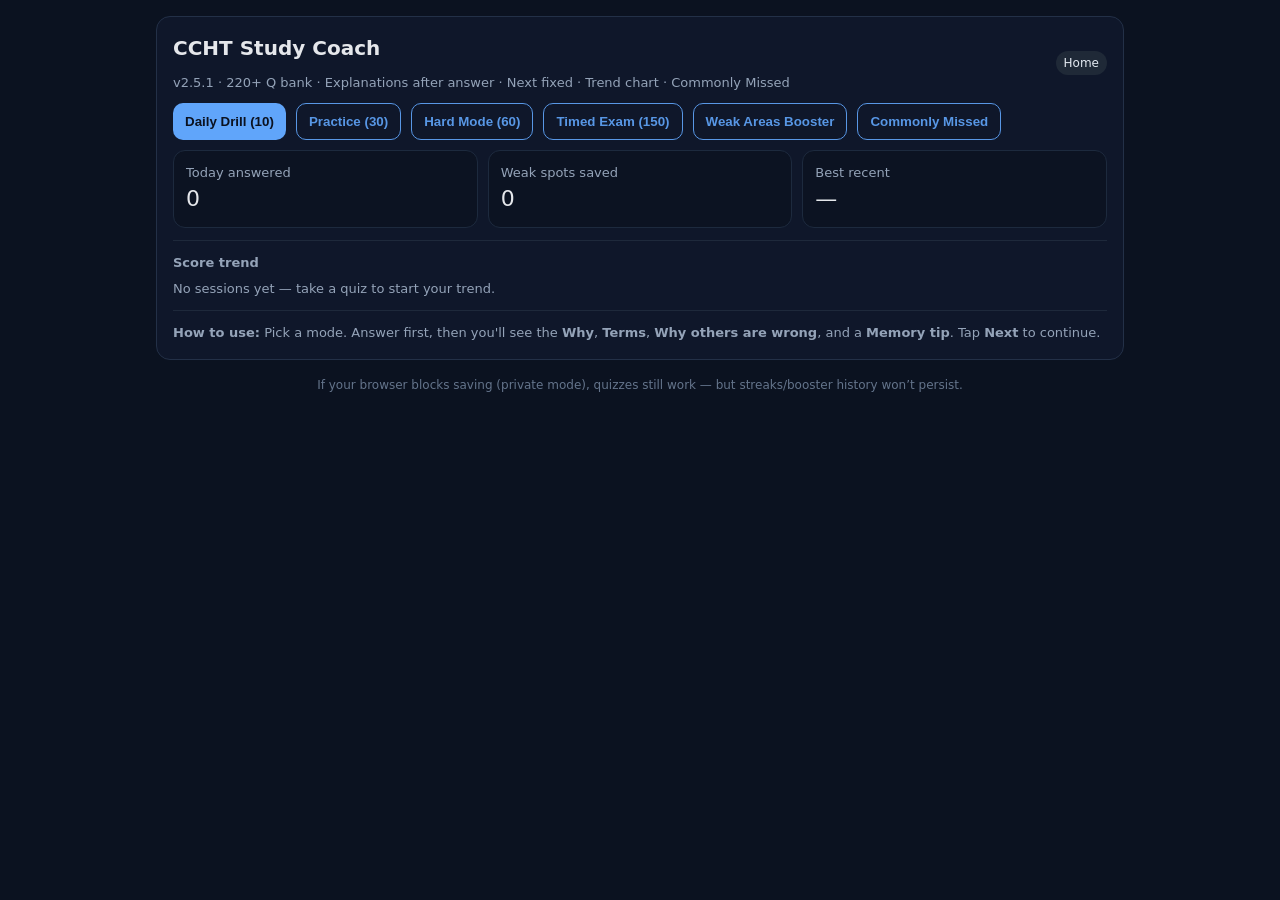
==== commit 9442b7a8: "Rename index_single_v2_5_1.html to index.html" ====
--- a/index.html
+++ b/index.html
@@ -1,9 +1,7 @@
-
 <!DOCTYPE html><html lang="en"><head><meta charset="utf-8">
 <meta name="viewport" content="width=device-width,initial-scale=1">
-<title>CCHT Study Coach — Single File (v2.5)</title>
+<title>CCHT Study Coach — Single File (v2.5.1)</title>
 <style>
-
 :root{--bg:#0b1220;--card:#0f172a;--ink:#e5e7eb;--muted:#94a3b8;--pri:#60a5fa;--ok:#22c55e;--bad:#ef4444;--chip:#1f2937}
 *{box-sizing:border-box}body{margin:0;background:var(--bg);color:var(--ink);font:16px/1.5 system-ui,-apple-system,Segoe UI,Roboto}
 .container{max-width:1000px;margin:0 auto;padding:16px}
@@ -11,9 +9,10 @@
 .card{background:var(--card);border:1px solid #233047;border-radius:14px;padding:16px}
 h1{font-size:20px;margin:0 0 10px}
 button{background:var(--pri);color:#0b1220;border:none;border-radius:10px;padding:10px 12px;font-weight:700;cursor:pointer}
-button.outline{background:transparent;border:1px solid var(--pri);color:var(--pri)}
+button.outline{background:transparent;border:1px solid var(--pri);color:var(--pri);opacity:.9}
+button:disabled{opacity:.5;cursor:not-allowed}
 .badge,.pill{display:inline-block;padding:3px 8px;border-radius:999px;background:var(--chip);color:#e2e8f0;font-size:12px}
-.small{font-size:13px;color:#94a3b8}.muted{color:#94a3b8}
+.small{font-size:13px;color:var(--muted)}.muted{color:var(--muted)}
 .hide{display:none}.list .item{padding:10px 0;border-top:1px solid #1e293b}
 .kpi{display:flex;gap:10px;flex-wrap:wrap}
 .kpi .cell{flex:1;min-width:180px;background:#0c1322;border:1px solid #1d2a3e;border-radius:12px;padding:12px}
@@ -29,7 +28,6 @@
 footer{color:#64748b;margin-top:16px;font-size:12px;text-align:center}
 hr.sep{border:0;border-top:1px solid #1e293b;margin:12px 0}
 ul.compact{margin:6px 0 0 18px;padding:0}
-
 </style>
 </head><body>
 <div class="container">
@@ -37,7 +35,7 @@
   <div id="home" class="card">
     <div class="topbar">
       <div><h1>CCHT Study Coach</h1>
-        <div class="small muted">v2.5 · 220+ Q bank · Explanations after answer · Next fixed · Trend chart · Commonly Missed</div>
+        <div class="small muted">v2.5.1 · 220+ Q bank · Explanations after answer · Next fixed · Trend chart · Commonly Missed</div>
       </div>
       <span class="pill" id="modePill">Home</span>
     </div>
@@ -90,7 +88,7 @@
     <h3 style="margin-top:14px">Recent Sessions</h3>
     <div id="histList" class="list"></div>
     <div class="row" style="margin-top:12px;"><button onclick="goHome()">Home</button><button class="outline" onclick="retry()">Retry</button></div>
-    <div class="small muted" style="margin-top:10px">App v2.5 (single-file)</div>
+    <div class="small muted" style="margin-top:10px">App v2.5.1 (single-file)</div>
   </div>
 
   <footer>If your browser blocks saving (private mode), quizzes still work — but streaks/booster history won’t persist.</footer>
@@ -4157,38 +4155,33 @@
 </script>
 <script>
 
-// v2.5 ...
-const APP_VERSION = '2.5';
-function shuffle(arr){for(let i=arr.length-1;i>0;i--){const j=Math.floor(Math.random()*(i+1));[arr[i],arr[j]]=[arr[j],arr[i]]}return arr}
+const APP_VERSION='2.5.1'; console.log('CCHT script version:', APP_VERSION);
+
+function shuffle(a){for(let i=a.length-1;i>0;i--){const j=Math.floor(Math.random()*(i+1));[a[i],a[j]]=[a[j],a[i]]}return a}
 function storageAvailable(){try{const x='__t__';localStorage.setItem(x,x);localStorage.removeItem(x);return true}catch(e){return false}}
-const STORAGE_OK = storageAvailable();
+const STORAGE_OK=storageAvailable();
 const store={get:(k,f)=>{if(!STORAGE_OK)return f;try{return JSON.parse(localStorage.getItem(k))??f}catch{return f}},
              set:(k,v)=>{if(!STORAGE_OK)return;try{localStorage.setItem(k,JSON.stringify(v))}catch{}}};
-const $=sel=>document.querySelector(sel), $$=sel=>Array.from(document.querySelectorAll(sel));
+const $=s=>document.querySelector(s), $$=s=>Array.from(document.querySelectorAll(s));
 function secondsToMMSS(s){const m=Math.floor(s/60),ss=('0'+(s%60)).slice(-2);return `${m}:${ss}`}
-const WRONG_KEY='ccht_wrong_v25', STATS_KEY='ccht_stats_v25', HIST_KEY='ccht_hist_v25', PERF_KEY='ccht_perf_v25';
+
+const WRONG_KEY='ccht_wrong_v251', STATS_KEY='ccht_stats_v251', HIST_KEY='ccht_hist_v251', PERF_KEY='ccht_perf_v251';
 let wrongSet=new Set(store.get(WRONG_KEY,[]));
 let stats=store.get(STATS_KEY,{answeredToday:0});
 let history=store.get(HIST_KEY,[]);
 let perf=store.get(PERF_KEY,{});
 let session=null; let answeredThis=false;
+
 function ensurePerf(sec,topic){ if(!perf[sec]) perf[sec]={}; if(!perf[sec][topic]) perf[sec][topic]={right:0,total:0}; }
-function refreshKPIs(){ const t=$('#todayKpi'), w=$('#weakKpi'), b=$('#bestKpi'); if(t) t.textContent=String(stats.answeredToday||0); if(w) w.textContent=String(wrongSet.size||0); const last=history[history.length-1]; if(b) b.textContent= last? `${Math.round((last.score||0)*100)}%` : '—'; }
+function refreshKPIs(){ $('#todayKpi').textContent=String(stats.answeredToday||0); $('#weakKpi').textContent=String(wrongSet.size||0); const last=history[history.length-1]; $('#bestKpi').textContent= last? `${Math.round((last.score||0)*100)}%` : '—'; }
+
 function pickQuestions(mode){
   const pool = shuffle(QUESTIONS.slice());
   pool.forEach(q=>{ const zip=q.choices.map((c,i)=>({c,i})); shuffle(zip); q._choices=zip.map(z=>z.c); q._answer=zip.findIndex(z=>z.i===q.answer); });
   if(mode==='daily') return pool.slice(0,10);
   if(mode==='practice') return pool.slice(0,30);
   if(mode==='hard') return pool.slice(0,60);
-  if(mode==='exam'){
-    const want = {Clinical:0.35, Technical:0.25, Water:0.25, "Infection/Safety":0.15};
-    const bySec = {Clinical:[], Technical:[], Water:[], "Infection/Safety":[]};
-    pool.forEach(q=>{ if(bySec[q.sec]) bySec[q.sec].push(q); });
-    const total=150, list=[];
-    for(const sec in want){ const count=Math.round(total*want[sec]); shuffle(bySec[sec]); list.push(...bySec[sec].slice(0,count)); }
-    while(list.length<150){ list.push(pool[list.length%pool.length]); }
-    return list.slice(0,150);
-  }
+  if(mode==='exam'){ const need=150,out=[]; while(out.length<need){ out.push(...shuffle(pool)); } return out.slice(0,need); }
   if(mode==='booster'){
     const tuples=[]; for(const sec in perf){ for(const topic in perf[sec]){ const v=perf[sec][topic]; const pct=v.total? v.right/v.total : 0; tuples.push({sec,topic,pct,total:v.total}); } }
     if(!tuples.length){ alert('No history yet — do a session first.'); return null; }
@@ -4198,27 +4191,24 @@
   }
   return pool.slice(0,10);
 }
+
 function startSession({mode,timeLimit=null,showImmediate=true}){
   const list = (mode==='commonly-missed') ? pickCommonlyMissed(30) : pickQuestions(mode);
   if(!list) return;
   session={mode,list,index:0,answers:[],start:Date.now(),timeLimit,ended:false,showImmediate};
-  $('#home')?.classList.add('hide'); $('#results')?.classList.add('hide'); $('#quiz')?.classList.remove('hide');
-  $('#modePill') && ($('#modePill').textContent=mode.toUpperCase());
-  $('#qTotal') && ($('#qTotal').textContent=String(list.length));
-  $('#timer') && ($('#timer').textContent=timeLimit?secondsToMMSS(timeLimit):'—');
-  $('#catPill') && ($('#catPill').textContent='Mix');
+  $('#home').classList.add('hide'); $('#results').classList.add('hide'); $('#quiz').classList.remove('hide');
+  $('#modePill').textContent=mode.toUpperCase(); $('#qTotal').textContent=String(list.length); $('#timer').textContent=timeLimit?secondsToMMSS(timeLimit):'—'; $('#catPill').textContent='Mix';
   showCurrent();
   if(timeLimit){
     const tick=()=>{ if(!session||session.ended)return; const left=timeLimit-Math.floor((Date.now()-session.start)/1000);
-      $('#timer') && ($('#timer').textContent=secondsToMMSS(Math.max(0,left))); if(left<=0){ finishSession(true); } else setTimeout(tick,1000); }; tick();
+      $('#timer').textContent=secondsToMMSS(Math.max(0,left)); if(left<=0){ finishSession(true); } else setTimeout(tick,1000); }; tick();
   }
 }
+
 function showCurrent(){
-  answeredThis=false; const nextBtn=$('#btnNext'); if(nextBtn){ nextBtn.disabled=true; nextBtn.style.opacity=0.6; }
-  const q=session.list[session.index];
-  $('#qNum') && ($('#qNum').textContent=String(session.index+1));
-  $('#bar') && ($('#bar').style.width=((session.index)/session.list.length*100)+'%');
-  const area=$('#qArea'); if(!area) return; area.innerHTML='';
+  answeredThis=false; const nextBtn=$('#btnNext'); nextBtn.disabled=true; nextBtn.style.opacity=0.6;
+  const q=session.list[session.index]; $('#qNum').textContent=String(session.index+1); $('#bar').style.width=((session.index)/session.list.length*100)+'%';
+  const area=$('#qArea'); area.innerHTML='';
   const choicesHtml=(q._choices||q.choices).map((c,i)=>`<div class="choice" data-i="${i}" role="button" tabindex="0"><div class="badge">${String.fromCharCode(65+i)}</div><div>${c}</div></div>`).join('');
   area.innerHTML = `<div class="q-stem">${q.stem} <span class="pill" style="margin-left:6px">${q.sec}</span> <span class="pill" style="margin-left:6px">${q.topic}</span></div>${choicesHtml}
     <div class="explain small ${session.showImmediate?'hide':''}" id="explain"><div><b>Why:</b> ${q.why}</div><div><b>Terms:</b> ${q.terms}</div><div><b>Why others are wrong:</b><ul class="compact">${(q.wrong||[]).map(w=>`<li>${w}</li>`).join('')}</ul></div><div><b>Memory tip:</b> ${q.tip}</div></div>`;
@@ -4230,45 +4220,86 @@
     const correct = pick===correctIndex;
     stats.answeredToday+=1; store.set(STATS_KEY, stats); ensurePerf(q.sec,q.topic); perf[q.sec][q.topic].total += 1; if(correct) perf[q.sec][q.topic].right += 1; store.set(PERF_KEY, perf);
     if(!correct){ wrongSet.add(q.id); bumpMiss(q.id); } else { wrongSet.delete(q.id); } store.set(WRONG_KEY, Array.from(wrongSet));
-    if(session.showImmediate){ document.getElementById('explain')?.classList.remove('hide'); document.getElementById('status') && (document.getElementById('status').innerHTML = correct ? '✅ Correct' : `❌ Incorrect · Correct is <b>${String.fromCharCode(65+correctIndex)}</b>`); } else { document.getElementById('status') && (document.getElementById('status').textContent='Answer recorded. Move on — explanations at the end.'); }
-    session.answers.push({id:q.id,pick,correct}); answeredThis=true; if(nextBtn){ nextBtn.disabled=false; nextBtn.style.opacity=1; }
+    if(session.showImmediate){ $('#explain').classList.remove('hide'); $('#status').innerHTML = correct ? '✅ Correct' : `❌ Incorrect · Correct is <b>${String.fromCharCode(65+correctIndex)}</b>`; } else { $('#status').textContent='Answer recorded. Move on — explanations at the end.'; }
+    session.answers.push({id:q.id,pick,correct}); answeredThis=true; nextBtn.disabled=false; nextBtn.style.opacity=1;
   }));
 }
+
 function nextQuestion(){ if(!session) return; if(!answeredThis){ alert('Please select an answer first.'); return; } if(session.index < session.list.length-1){ session.index++; showCurrent(); } else { finishSession(false); } }
+
 function finishSession(timeUp){
   session.ended=true; const seconds=Math.floor((Date.now()-session.start)/1000); const correct = session.answers.filter(a=>a.correct).length; const total=session.list.length; const score=correct/total;
   history.push({mode:session.mode,score,time:seconds,total,when:Date.now()}); store.set(HIST_KEY, history);
-  document.getElementById('quiz')?.classList.add('hide'); document.getElementById('results')?.classList.remove('hide');
-  document.getElementById('scoreLine') && (document.getElementById('scoreLine').textContent=`Score: ${Math.round(score*100)}% (${correct}/${total}) ${timeUp?'· Time up':''}`);
-  document.getElementById('kCorrect') && (document.getElementById('kCorrect').textContent=`${correct}/${total}`); document.getElementById('kTime') && (document.getElementById('kTime').textContent=secondsToMMSS(seconds)); document.getElementById('kMode') && (document.getElementById('kMode').textContent=session.mode);
+  $('#quiz').classList.add('hide'); $('#results').classList.remove('hide');
+  $('#scoreLine').textContent=`Score: ${Math.round(score*100)}% (${correct}/${total}) ${timeUp?'· Time up':''}`;
+  $('#kCorrect').textContent=`${correct}/${total}`; $('#kTime').textContent=secondsToMMSS(seconds); $('#kMode').textContent=session.mode;
   const bySec={}, byTopic={}; session.list.forEach((q,i)=>{ const a=session.answers[i]; if(!a) return; if(!bySec[q.sec]) bySec[q.sec]={r:0,t:0}; if(!byTopic[q.topic]) byTopic[q.topic]={r:0,t:0}; bySec[q.sec].t++; if(a.correct) bySec[q.sec].r++; byTopic[q.topic].t++; if(a.correct) byTopic[q.topic].r++; });
-  const secWrap=document.getElementById('bySection'); if(secWrap){ secWrap.innerHTML='<h3 style="margin-top:12px">Section Breakdown</h3>'; Object.keys(bySec).forEach(s=>{ const pct=Math.round(bySec[s].r/bySec[s].t*100); const div=document.createElement('div'); div.className='small'; div.innerHTML=`<div class="badge">${s}</div> <b>${pct}%</b> (${bySec[s].r}/${bySec[s].t})`; secWrap.appendChild(div); }); }
-  const topicWrap=document.getElementById('byTopic'); if(topicWrap){ topicWrap.innerHTML='<h3 style="margin-top:12px">Topic Breakdown</h3>'; Object.keys(byTopic).forEach(t=>{ const pct=Math.round(byTopic[t].r/byTopic[t].t*100); const div=document.createElement('div'); div.className='small'; div.innerHTML=`<div class="badge">${t}</div> <b>${pct}%</b> (${byTopic[t].r}/${byTopic[t].t})`; topicWrap.appendChild(div); }); }
+  const secWrap=$('#bySection'); secWrap.innerHTML='<h3 style="margin-top:12px">Section Breakdown</h3>'; Object.keys(bySec).forEach(s=>{ const pct=Math.round(bySec[s].r/bySec[s].t*100); const div=document.createElement('div'); div.className='small'; div.innerHTML=`<div class="badge">${s}</div> <b>${pct}%</b> (${bySec[s].r}/${bySec[s].t})`; secWrap.appendChild(div); });
+  const topicWrap=$('#byTopic'); topicWrap.innerHTML='<h3 style="margin-top:12px">Topic Breakdown</h3>'; Object.keys(byTopic).forEach(t=>{ const pct=Math.round(byTopic[t].r/byTopic[t].t*100); const div=document.createElement('div'); div.className='small'; div.innerHTML=`<div class="badge">${t}</div> <b>${pct}%</b> (${byTopic[t].r}/${byTopic[t].t})`; topicWrap.appendChild(div); });
   renderHistory();
   if(!session.showImmediate){
     const review=document.createElement('div'); review.style.marginTop='14px'; review.innerHTML='<h3>Review & Explanations</h3>';
     session.list.forEach((q,i)=>{ const a=session.answers[i]; const correctIndex=(q._answer!=null)?q._answer:q.answer; const tag=a&&a.correct?'✅':'❌'; const block=document.createElement('div'); block.className='explain small'; const choices=(q._choices||q.choices);
-      block.innerHTML=`<div style="margin:6px 0"><b>${tag} Q${i+1}.</b> ${q.stem}</div><div><b>Answer:</b> ${String.fromCharCode(65+correctIndex)} — ${choices[correctIndex]}</div><div><b>Why:</b> ${q.why}</div><div><b>Terms:</b> ${q.terms}</div><div><b>Why others are wrong:</b><ul class="compact">${(q.wrong||[]).map(w=>`<li>${w}</li>`).join('')}</ul></div><div><b>Memory tip:</b> ${q.tip}</div>`; document.getElementById('results').appendChild(block); });
+      block.innerHTML=`<div style="margin:6px 0"><b>${tag} Q${i+1}.</b> ${q.stem}</div><div><b>Answer:</b> ${String.fromCharCode(65+correctIndex)} — ${choices[correctIndex]}</div><div><b>Why:</b> ${q.why}</div><div><b>Terms:</b> ${q.terms}</div><div><b>Why others are wrong:</b><ul class="compact">${(q.wrong||[]).map(w=>`<li>${w}</li>`).join('')}</ul></div><div><b>Memory tip:</b> ${q.tip}</div>`; $('#results').appendChild(block); });
   }
   session=null; refreshKPIs();
 }
-function goHome(){ document.getElementById('results')?.classList.add('hide'); document.getElementById('home')?.classList.remove('hide'); }
+
+function renderHistory(){ const wrap=document.getElementById('histList'); if(!wrap) return; wrap.innerHTML=''; history.slice().reverse().slice(0,8).forEach(h=>{ const div=document.createElement('div'); div.className='item'; div.innerHTML=`<div class="badge">${h.mode}</div><div style="font-weight:700;margin-top:6px">${new Date(h.when).toLocaleString()}</div><div class="small">Score: <b>${Math.round((h.score||0)*100)}%</b> · Time: ${secondsToMMSS(h.time||0)} · Qs: ${h.total}</div>`; wrap.appendChild(div); }); }
+
+function renderTrend(){
+  const mount = document.getElementById('trendMount'); if(!mount) return;
+  const data = history.slice(-15).map(h=>Math.round((h.score||0)*100));
+  mount.innerHTML='';
+  if(data.length===0){ const p=document.createElement('div'); p.className='small muted'; p.textContent='No sessions yet — take a quiz to start your trend.'; mount.appendChild(p); return; }
+  const W=320,H=100,pad=8, max=100,min=0; const step=(W-2*pad)/Math.max(1,data.length-1); const y=v=> H-pad - ((v-min)/(max-min)*(H-2*pad));
+  const NS='http://www.w3.org/2000/svg'; const svg=document.createElementNS(NS,'svg'); svg.setAttribute('viewBox',`0 0 ${W} ${H}`); svg.style.width='100%'; svg.style.maxWidth='360px';
+  const bg=document.createElementNS(NS,'rect'); bg.setAttribute('x','0'); bg.setAttribute('y','0'); bg.setAttribute('width',W); bg.setAttribute('height',H); bg.setAttribute('fill','#0c1322'); bg.setAttribute('rx','8'); svg.appendChild(bg);
+  const target=70; const line=document.createElementNS(NS,'line'); line.setAttribute('x1',pad); line.setAttribute('x2',W-pad); line.setAttribute('y1',y(target)); line.setAttribute('y2',y(target)); line.setAttribute('stroke','#475569'); line.setAttribute('stroke-dasharray','4 4'); svg.appendChild(line);
+  let d=''; data.forEach((v,i)=>{ const px=pad+i*step, py=y(v); d+=(i===0?`M ${px} ${py}`:` L ${px} ${py}`); });
+  const path=document.createElementNS(NS,'path'); path.setAttribute('d',d); path.setAttribute('fill','none'); path.setAttribute('stroke','#60a5fa'); path.setAttribute('stroke-width','2'); svg.appendChild(path);
+  data.forEach((v,i)=>{ const cx=pad+i*step, cy=y(v); const c=document.createElementNS(NS,'circle'); c.setAttribute('cx',cx); c.setAttribute('cy',cy); c.setAttribute('r','3'); c.setAttribute('fill','#60a5fa'); svg.appendChild(c); });
+  const lab=document.createElement('div'); lab.className='small muted'; lab.style.marginTop='6px'; lab.textContent=`Last ${data.length} sessions · Avg ${Math.round(data.reduce((a,b)=>a+b,0)/data.length)}% · Target 70%`; mount.appendChild(svg); mount.appendChild(lab);
+}
+
+function goHome(){ $('#results').classList.add('hide'); $('#home').classList.remove('hide'); }
 function retry(){ goHome(); }
-function renderHistory(){ const wrap=document.getElementById('histList'); if(!wrap) return; wrap.innerHTML=''; history.slice().reverse().slice(0,8).forEach(h=>{ const div=document.createElement('div'); div.className='item'; div.innerHTML=`<div class="badge">${h.mode}</div><div style="font-weight:700;margin-top:6px">${new Date(h.when).toLocaleString()}</div><div class="small">Score: <b>${Math.round((h.score||0)*100)}%</b> · Time: ${secondsToMMSS(h.time||0)} · Qs: ${h.total}</div>`; wrap.appendChild(div); }); }
-function renderTrend(){ const mount = document.getElementById('trendMount'); if(!mount) return; const data = history.slice(-15).map(h=>Math.round((h.score||0)*100)); mount.innerHTML = ''; if(data.length===0){ const p=document.createElement('div'); p.className='small muted'; p.textContent='No sessions yet — take a quiz to start your trend.'; mount.appendChild(p); return; } const W=320,H=100,pad=8, max=100,min=0; const step=(W-2*pad)/Math.max(1,data.length-1); const y=v=> H-pad - ((v-min)/(max-min)*(H-2*pad)); const NS='http://www.w3.org/2000/svg'; const svg=document.createElementNS(NS,'svg'); svg.setAttribute('viewBox',`0 0 ${W} ${H}`); svg.style.width='100%'; svg.style.maxWidth='360px'; const bg=document.createElementNS(NS,'rect'); bg.setAttribute('x','0'); bg.setAttribute('y','0'); bg.setAttribute('width',W); bg.setAttribute('height',H); bg.setAttribute('fill','#0c1322'); bg.setAttribute('rx','8'); svg.appendChild(bg); const target=70; const line=document.createElementNS(NS,'line'); line.setAttribute('x1',pad); line.setAttribute('x2',W-pad); line.setAttribute('y1',y(target)); line.setAttribute('y2',y(target)); line.setAttribute('stroke','#475569'); line.setAttribute('stroke-dasharray','4 4'); svg.appendChild(line); let d=''; data.forEach((v,i)=>{ const px=pad+i*step, py=y(v); d+=(i===0?`M ${px} ${py}`:` L ${px} ${py}`); }); const path=document.createElementNS(NS,'path'); path.setAttribute('d',d); path.setAttribute('fill','none'); path.setAttribute('stroke','#60a5fa'); path.setAttribute('stroke-width','2'); svg.appendChild(path); data.forEach((v,i)=>{ const cx=pad+i*step, cy=y(v); const c=document.createElementNS(NS,'circle'); c.setAttribute('cx',cx); c.setAttribute('cy',cy); c.setAttribute('r','3'); c.setAttribute('fill','#60a5fa'); svg.appendChild(c); }); const lab=document.createElement('div'); lab.className='small muted'; lab.style.marginTop='6px'; lab.textContent = `Last ${data.length} sessions · Avg ${Math.round(data.reduce((a,b)=>a+b,0)/data.length)}% · Target 70%`; mount.appendChild(svg); mount.appendChild(lab); }
-(function(){ const orig=window.goHome; window.goHome=function(){ orig && orig(); renderTrend(); }; })();
-document.addEventListener('DOMContentLoaded', ()=>{ setTimeout(renderTrend, 100); });
-const MISS_KEY='ccht_miss_v25'; let missCounts = store.get(MISS_KEY, {});
+
+// Commonly Missed — pre-seeded
+const MISS_KEY='ccht_miss_v251'; let missCounts = store.get(MISS_KEY, {});
 const HIGH_MISS_TOPICS = new Set(['Chloramine','Concentrates','Monitoring','Emergencies','Endotoxin','System Layout','Pretreatment','Access','Infection Control','Safety','RO Mechanics','Hardness']);
 (function(){ if(Object.keys(missCounts).length) return; const candidates=QUESTIONS.filter(q=>HIGH_MISS_TOPICS.has(q.topic)); const take=candidates.slice(0,80); let weight=7; take.forEach((q,idx)=>{ const w=Math.max(2, weight - Math.floor(idx/16)); missCounts[q.id]=w; }); store.set(MISS_KEY, missCounts); })();
 function bumpMiss(id){ missCounts[id]=(missCounts[id]||0)+1; store.set(MISS_KEY, missCounts); }
 function pickCommonlyMissed(N=30){ const entries=Object.entries(missCounts).sort((a,b)=>(b[1]||0)-(a[1]||0)); let ids=entries.filter(e=>(e[1]||0)>0).slice(0,N*2).map(e=>Number(e[0])); if(!ids.length){ ids=Array.from(wrongSet).slice(0,N*2).map(Number); } const candidates=QUESTIONS.filter(q=>ids.includes(q.id)); if(!candidates.length){ alert('No commonly missed questions yet — do a session first.'); return null; } return shuffle(candidates).slice(0,N); }
-document.getElementById('btnDaily').addEventListener('click',()=> startSession({mode:'daily', timeLimit:null, showImmediate:true}));
-document.getElementById('btnPractice').addEventListener('click',()=> startSession({mode:'practice', timeLimit:null, showImmediate:true}));
-document.getElementById('btnHard').addEventListener('click',()=> startSession({mode:'hard', timeLimit: 60*60, showImmediate:true}));
-document.getElementById('btnExam').addEventListener('click',()=> startSession({mode:'exam', timeLimit: 150*60, showImmediate:false}));
-document.getElementById('btnBooster').addEventListener('click',()=>{ const list = pickQuestions('booster'); if(!list) return; session={mode:'booster',list,index:0,answers:[],start:Date.now(),timeLimit:null,ended:false,showImmediate:true}; document.getElementById('home')?.classList.add('hide'); document.getElementById('results')?.classList.add('hide'); document.getElementById('quiz')?.classList.remove('hide'); document.getElementById('modePill') && (document.getElementById('modePill').textContent='BOOSTER'); document.getElementById('qTotal') && (document.getElementById('qTotal').textContent=String(list.length)); document.getElementById('timer') && (document.getElementById('timer').textContent='—'); document.getElementById('catPill') && (document.getElementById('catPill').textContent='Weak Spots'); showCurrent(); });
-document.getElementById('btnMissed').addEventListener('click',()=>{ const list = pickCommonlyMissed(30); if(!list) return; session={mode:'commonly-missed',list,index:0,answers:[],start:Date.now(),timeLimit:null,ended:false,showImmediate:true}; document.getElementById('home')?.classList.add('hide'); document.getElementById('results')?.classList.add('hide'); document.getElementById('quiz')?.classList.remove('hide'); document.getElementById('modePill') && (document.getElementById('modePill').textContent='COMMONLY MISSED'); document.getElementById('qTotal') && (document.getElementById('qTotal').textContent=String(list.length)); document.getElementById('timer') && (document.getElementById('timer').textContent='—'); document.getElementById('catPill') && (document.getElementById('catPill').textContent='Missed'); showCurrent(); });
+
+// Wire buttons after DOM is ready
+document.addEventListener('DOMContentLoaded', ()=>{
+  document.getElementById('btnDaily').addEventListener('click',()=> startSession({mode:'daily', timeLimit:null, showImmediate:true}));
+  document.getElementById('btnPractice').addEventListener('click',()=> startSession({mode:'practice', timeLimit:null, showImmediate:true}));
+  document.getElementById('btnHard').addEventListener('click',()=> startSession({mode:'hard', timeLimit:60*60, showImmediate:true}));
+  document.getElementById('btnExam').addEventListener('click',()=> startSession({mode:'exam', timeLimit:150*60, showImmediate:false}));
+  document.getElementById('btnBooster').addEventListener('click',()=>{
+    const list = pickQuestions('booster'); if(!list) return;
+    session={mode:'booster',list,index:0,answers:[],start:Date.now(),timeLimit:null,ended:false,showImmediate:true};
+    $('#home').classList.add('hide'); $('#results').classList.add('hide'); $('#quiz').classList.remove('hide');
+    $('#modePill').textContent='BOOSTER'; $('#qTotal').textContent=String(list.length); $('#timer').textContent='—'; $('#catPill').textContent='Weak Spots';
+    showCurrent();
+  });
+  document.getElementById('btnMissed').addEventListener('click',()=>{
+    const list = pickCommonlyMissed(30); if(!list) return;
+    session={mode:'commonly-missed',list,index:0,answers:[],start:Date.now(),timeLimit:null,ended:false,showImmediate:true};
+    $('#home').classList.add('hide'); $('#results').classList.add('hide'); $('#quiz').classList.remove('hide');
+    $('#modePill').textContent='COMMONLY MISSED'; $('#qTotal').textContent=String(list.length); $('#timer').textContent='—'; $('#catPill').textContent='Missed';
+    showCurrent();
+  });
+  // 🔧 FIX: wire Next button
+  document.getElementById('btnNext').addEventListener('click', nextQuestion);
+  // Optional keyboard shortcut: press "n" to go next once answered
+  document.addEventListener('keydown',(e)=>{ if(e.key.toLowerCase()==='n' && !$('#quiz').classList.contains('hide')){ if(!$('#btnNext').disabled) nextQuestion(); } });
+  // First paint
+  setTimeout(renderTrend, 80);
+  refreshKPIs();
+});
 
 </script>
 </body></html>
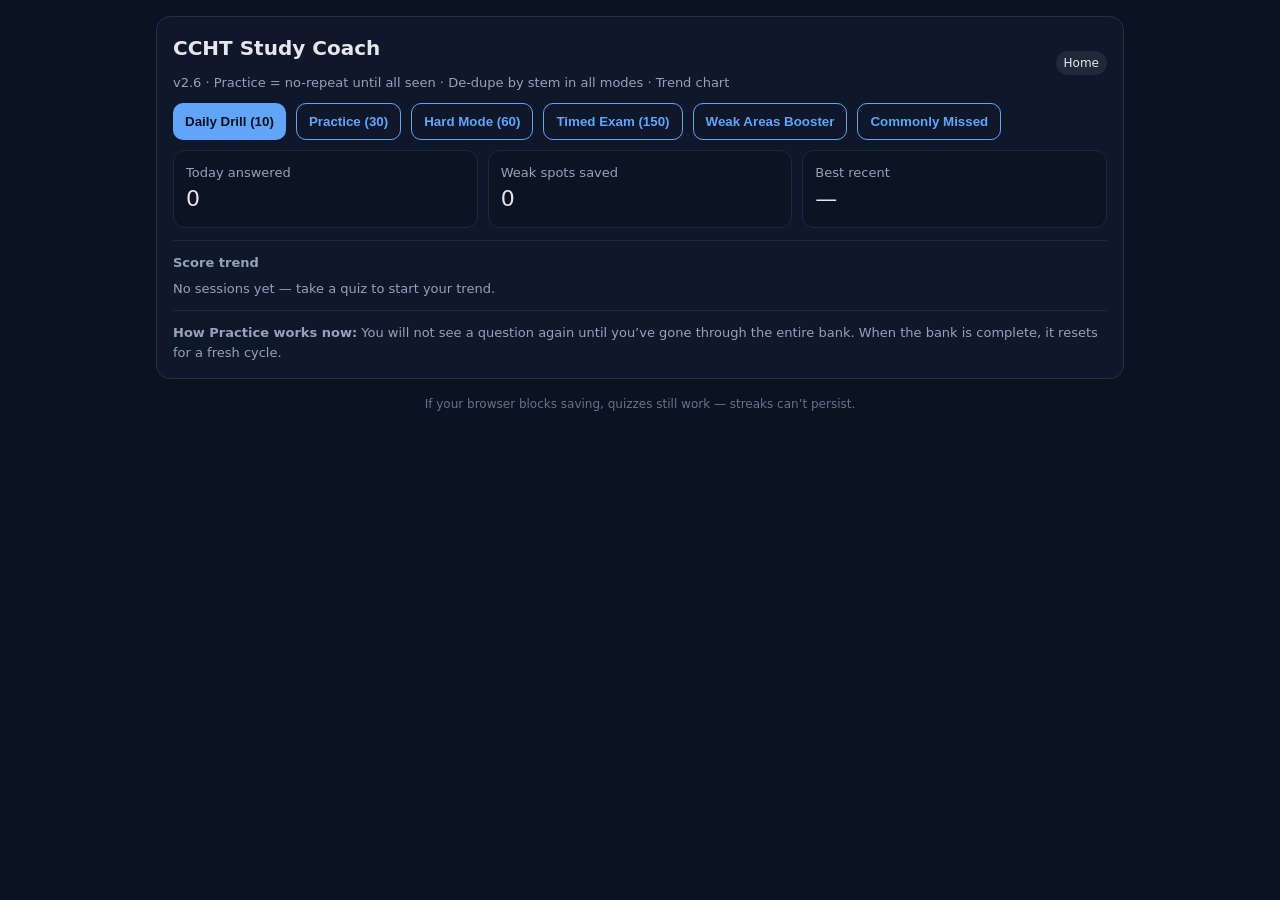
==== commit 54db15b9: "Rename index_single_v2_6.html to index.html" ====
--- a/index.html
+++ b/index.html
@@ -1,18 +1,18 @@
 <!DOCTYPE html><html lang="en"><head><meta charset="utf-8">
 <meta name="viewport" content="width=device-width,initial-scale=1">
-<title>CCHT Study Coach — Single File (v2.5.1)</title>
+<title>CCHT Study Coach — v2.6 (no-repeat practice)</title>
 <style>
-:root{--bg:#0b1220;--card:#0f172a;--ink:#e5e7eb;--muted:#94a3b8;--pri:#60a5fa;--ok:#22c55e;--bad:#ef4444;--chip:#1f2937}
+:root{--bg:#0b1220;--card:#0f172a;--ink:#e5e7eb;--muted:#94a3b8;--pri:#60a5fa;--chip:#1f2937}
 *{box-sizing:border-box}body{margin:0;background:var(--bg);color:var(--ink);font:16px/1.5 system-ui,-apple-system,Segoe UI,Roboto}
 .container{max-width:1000px;margin:0 auto;padding:16px}
 .row{display:flex;gap:10px;flex-wrap:wrap}
 .card{background:var(--card);border:1px solid #233047;border-radius:14px;padding:16px}
 h1{font-size:20px;margin:0 0 10px}
 button{background:var(--pri);color:#0b1220;border:none;border-radius:10px;padding:10px 12px;font-weight:700;cursor:pointer}
-button.outline{background:transparent;border:1px solid var(--pri);color:var(--pri);opacity:.9}
+button.outline{background:transparent;border:1px solid var(--pri);color:#60a5fa}
 button:disabled{opacity:.5;cursor:not-allowed}
 .badge,.pill{display:inline-block;padding:3px 8px;border-radius:999px;background:var(--chip);color:#e2e8f0;font-size:12px}
-.small{font-size:13px;color:var(--muted)}.muted{color:var(--muted)}
+.small{font-size:13px;color:var(--muted)}
 .hide{display:none}.list .item{padding:10px 0;border-top:1px solid #1e293b}
 .kpi{display:flex;gap:10px;flex-wrap:wrap}
 .kpi .cell{flex:1;min-width:180px;background:#0c1322;border:1px solid #1d2a3e;border-radius:12px;padding:12px}
@@ -35,7 +35,7 @@
   <div id="home" class="card">
     <div class="topbar">
       <div><h1>CCHT Study Coach</h1>
-        <div class="small muted">v2.5.1 · 220+ Q bank · Explanations after answer · Next fixed · Trend chart · Commonly Missed</div>
+        <div class="small">v2.6 · Practice = no-repeat until all seen · De-dupe by stem in all modes · Trend chart</div>
       </div>
       <span class="pill" id="modePill">Home</span>
     </div>
@@ -61,7 +61,7 @@
 
     <hr class="sep">
     <div class="small">
-      <b>How to use:</b> Pick a mode. Answer first, then you'll see the <b>Why</b>, <b>Terms</b>, <b>Why others are wrong</b>, and a <b>Memory tip</b>. Tap <b>Next</b> to continue.
+      <b>How Practice works now:</b> You will not see a question again until you’ve gone through the entire bank. When the bank is complete, it resets for a fresh cycle.
     </div>
   </div>
 
@@ -87,4113 +87,131 @@
     <div id="byTopic" style="margin-top:12px"></div>
     <h3 style="margin-top:14px">Recent Sessions</h3>
     <div id="histList" class="list"></div>
-    <div class="row" style="margin-top:12px;"><button onclick="goHome()">Home</button><button class="outline" onclick="retry()">Retry</button></div>
-    <div class="small muted" style="margin-top:10px">App v2.5.1 (single-file)</div>
+    <div class="row" style="margin-top:12px;"><button onclick="goHome()">Home</button><button class="outline" onclick="location.reload()">Reset</button></div>
+    <div class="small muted" style="margin-top:10px">App v2.6 (single-file)</div>
   </div>
 
-  <footer>If your browser blocks saving (private mode), quizzes still work — but streaks/booster history won’t persist.</footer>
+  <footer>If your browser blocks saving, quizzes still work — streaks can’t persist.</footer>
 </div>
 
 <script>
 const QUESTIONS = [
   {
-    "id": 7000,
+    "id": 101,
     "sec": "Clinical",
     "topic": "Emergencies",
-    "stem": "Air seen in venous chamber + chest pain/SOB. FIRST action?",
+    "stem": "Air in venous chamber with chest pain and dyspnea: first action?",
     "choices": [
-      "Stop UF only",
-      "Clamp venous line and stop pump; left Trendelenburg; O2",
+      "Stop UF",
+      "Clamp venous line and stop pump; left Trendelenburg; oxygen",
       "Increase dialysate flow",
       "Continue and observe"
     ],
     "answer": 1,
-    "why": "Treat as air embolism: clamp/stop, left side head down, oxygen, notify RN/MD.",
-    "terms": "Air embolism = intravascular air obstructing pulmonary flow.",
+    "why": "Treat as suspected air embolism.",
+    "terms": "Air embolism: intravascular air obstructing pulmonary flow.",
     "wrong": [
-      "Does not stop air entry.",
+      "UF change alone won't stop air",
       "\u2014",
-      "Dialysate changes don't remove intravascular air.",
-      "Unsafe delay."
+      "Not addressing air",
+      "Unsafe delay"
     ],
     "tip": "Clamp \u2022 Stop \u2022 Left \u2022 O2"
-  },
-  {
-    "id": 7001,
-    "sec": "Clinical",
-    "topic": "Complications",
-    "stem": "First 30\u201340 min of first HD: headache, nausea, restlessness. Dx?",
-    "choices": [
-      "Air embolism",
-      "Dialysis disequilibrium syndrome",
-      "Hemolysis",
-      "Hypoglycemia"
-    ],
-    "answer": 1,
-    "why": "Rapid urea fall \u2192 osmotic gradient \u2192 cerebral edema symptoms (DDS).",
-    "terms": "DDS = early HD neuro symptoms from osmotic shifts.",
-    "wrong": [
-      "Air embolism = chest pain/SOB.",
-      "Hemolysis = chest/back pain; cherry-red blood.",
-      "Different presentation."
-    ],
-    "tip": "First treatments \u2192 DDS"
-  },
-  {
-    "id": 7002,
-    "sec": "Clinical",
-    "topic": "Emergencies",
-    "stem": "Back pain + chest tightness; cherry\u2011red blood in venous line. Action?",
-    "choices": [
-      "Return blood slowly",
-      "Stop dialysis; DO NOT return blood; treat as hemolysis",
-      "Give heparin",
-      "Raise dialysate temperature"
-    ],
-    "answer": 1,
-    "why": "Classic hemolysis \u2014 do not return blood (K+/free Hgb).",
-    "terms": "Hemolysis = RBC destruction; returning blood risks hyperkalemia.",
-    "wrong": [
-      "Returns potassium/free Hgb.",
-      "\u2014",
-      "Not indicated.",
-      "Temp can cause hemolysis \u2014 not fix."
-    ],
-    "tip": "Cherry red = stop, don\u2019t return"
-  },
-  {
-    "id": 7003,
-    "sec": "Water",
-    "topic": "Chloramine",
-    "stem": "AAMI max total chlorine (free+combined):",
-    "choices": [
-      "0.1 mg/L",
-      "0.5 mg/L",
-      "1.0 mg/L",
-      "0.01 mg/L"
-    ],
-    "answer": 0,
-    "why": "Product water must be \u22640.1 mg/L; sample after first carbon tank.",
-    "terms": "Total chlorine = free chlorine + chloramine.",
-    "wrong": [
-      "Too high.",
-      "Too high.",
-      "Too low practical."
-    ],
-    "tip": "One\u2011tenth limit"
-  },
-  {
-    "id": 7004,
-    "sec": "Water",
-    "topic": "Microbiology",
-    "stem": "Bacteria limit in product water for dialysate:",
-    "choices": [
-      "\u226450 CFU/mL",
-      "\u2264100 CFU/mL",
-      "\u2264250 CFU/mL",
-      "0 CFU/mL required"
-    ],
-    "answer": 1,
-    "why": "AAMI limit \u2264100 CFU/mL; endotoxin \u22640.25 EU/mL.",
-    "terms": "CFU/mL = colony-forming units.",
-    "wrong": [
-      "Stricter than needed.",
-      "Too high.",
-      "Zero not required."
-    ],
-    "tip": "Hundred CFU cap"
-  },
-  {
-    "id": 7005,
-    "sec": "Water",
-    "topic": "System Layout",
-    "stem": "Pretreatment order to protect RO:",
-    "choices": [
-      "RO\u2192Softener\u2192Carbon\u2192UF",
-      "MMF\u2192Softener\u2192Carbon\u2192RO\u2192UF",
-      "Carbon\u2192RO\u2192Softener",
-      "Softener\u2192UF\u2192Carbon\u2192RO"
-    ],
-    "answer": 1,
-    "why": "Multimedia \u2192 Softener \u2192 Carbon \u2192 RO \u2192 UF.",
-    "terms": "RO=reverse osmosis; UF=ultrafilter.",
-    "wrong": [
-      "Wrong order.",
-      "Wrong order.",
-      "Wrong order."
-    ],
-    "tip": "Sand\u2192Soft\u2192Carbon\u2192RO\u2192Ultra"
-  },
-  {
-    "id": 7006,
-    "sec": "Technical",
-    "topic": "Monitoring",
-    "stem": "TMP rises; clearance falls. Likely cause:",
-    "choices": [
-      "Dialyzer clotting/fouling",
-      "Access recirculation",
-      "Low conductivity",
-      "High dialysate temp"
-    ],
-    "answer": 0,
-    "why": "Clotting/fouling increases resistance \u2192 TMP up, clearance down.",
-    "terms": "TMP = pressure gradient across membrane.",
-    "wrong": [
-      "Recirc affects adequacy, not TMP trend.",
-      "Dialysate side issue.",
-      "Not main driver."
-    ],
-    "tip": "Gummed filter \u2192 high TMP"
-  },
-  {
-    "id": 7007,
-    "sec": "Infection/Safety",
-    "topic": "Infection Control",
-    "stem": "Donning order:",
-    "choices": [
-      "Gloves\u2192Gown\u2192Mask\u2192Eye",
-      "Gown\u2192Mask/Resp\u2192Eye\u2192Gloves",
-      "Mask\u2192Gloves\u2192Gown\u2192Eye",
-      "Gown\u2192Gloves\u2192Mask\u2192Eye"
-    ],
-    "answer": 1,
-    "why": "Don: Gown \u2192 Mask/Resp \u2192 Eye \u2192 Gloves.",
-    "terms": "Donning = putting on PPE.",
-    "wrong": [
-      "Gloves first contaminates.",
-      "Wrong order.",
-      "Wrong order."
-    ],
-    "tip": "G\u2011M\u2011E\u2011G"
-  },
-  {
-    "id": 7008,
-    "sec": "Water",
-    "topic": "Chloramine",
-    "stem": "Total chlorine after 1st carbon reads 0.2 mg/L pre\u2011patients. What should you do?",
-    "choices": [
-      "Proceed and recheck in 4 hours",
-      "Do NOT start; correct carbon/flow and retest until \u22640.1 mg/L",
-      "Bypass RO to dilute chlorine",
-      "Change K+ bath"
-    ],
-    "answer": 1,
-    "why": "Above \u22640.1 mg/L limit \u2014 unsafe to start; address carbon/contact time and retest.",
-    "terms": "Chloramine causes hemolysis if not removed by carbon adsorption.",
-    "wrong": [
-      "Still over the limit \u2014 unsafe.",
-      "RO bypass does not remove chlorine/chloramine.",
-      "K+ bath unrelated."
-    ],
-    "tip": "Over limit? No go"
-  },
-  {
-    "id": 7009,
-    "sec": "Water",
-    "topic": "Chloramine",
-    "stem": "Total chlorine after 1st carbon reads 0.3 mg/L pre\u2011patients. What should you do?",
-    "choices": [
-      "Proceed and recheck in 4 hours",
-      "Do NOT start; correct carbon/flow and retest until \u22640.1 mg/L",
-      "Bypass RO to dilute chlorine",
-      "Change K+ bath"
-    ],
-    "answer": 1,
-    "why": "Above \u22640.1 mg/L limit \u2014 unsafe to start; address carbon/contact time and retest.",
-    "terms": "Chloramine causes hemolysis if not removed by carbon adsorption.",
-    "wrong": [
-      "Still over the limit \u2014 unsafe.",
-      "RO bypass does not remove chlorine/chloramine.",
-      "K+ bath unrelated."
-    ],
-    "tip": "Over limit? No go"
-  },
-  {
-    "id": 7010,
-    "sec": "Water",
-    "topic": "Chloramine",
-    "stem": "Total chlorine after 1st carbon reads 0.25 mg/L pre\u2011patients. What should you do?",
-    "choices": [
-      "Proceed and recheck in 4 hours",
-      "Do NOT start; correct carbon/flow and retest until \u22640.1 mg/L",
-      "Bypass RO to dilute chlorine",
-      "Change K+ bath"
-    ],
-    "answer": 1,
-    "why": "Above \u22640.1 mg/L limit \u2014 unsafe to start; address carbon/contact time and retest.",
-    "terms": "Chloramine causes hemolysis if not removed by carbon adsorption.",
-    "wrong": [
-      "Still over the limit \u2014 unsafe.",
-      "RO bypass does not remove chlorine/chloramine.",
-      "K+ bath unrelated."
-    ],
-    "tip": "Over limit? No go"
-  },
-  {
-    "id": 7011,
-    "sec": "Water",
-    "topic": "Chloramine",
-    "stem": "Total chlorine after 1st carbon reads 0.15 mg/L pre\u2011patients. What should you do?",
-    "choices": [
-      "Proceed and recheck in 4 hours",
-      "Do NOT start; correct carbon/flow and retest until \u22640.1 mg/L",
-      "Bypass RO to dilute chlorine",
-      "Change K+ bath"
-    ],
-    "answer": 1,
-    "why": "Above \u22640.1 mg/L limit \u2014 unsafe to start; address carbon/contact time and retest.",
-    "terms": "Chloramine causes hemolysis if not removed by carbon adsorption.",
-    "wrong": [
-      "Still over the limit \u2014 unsafe.",
-      "RO bypass does not remove chlorine/chloramine.",
-      "K+ bath unrelated."
-    ],
-    "tip": "Over limit? No go"
-  },
-  {
-    "id": 7012,
-    "sec": "Water",
-    "topic": "Chloramine",
-    "stem": "Total chlorine after 1st carbon reads 0.2 mg/L pre\u2011patients. What should you do?",
-    "choices": [
-      "Proceed and recheck in 4 hours",
-      "Do NOT start; correct carbon/flow and retest until \u22640.1 mg/L",
-      "Bypass RO to dilute chlorine",
-      "Change K+ bath"
-    ],
-    "answer": 1,
-    "why": "Above \u22640.1 mg/L limit \u2014 unsafe to start; address carbon/contact time and retest.",
-    "terms": "Chloramine causes hemolysis if not removed by carbon adsorption.",
-    "wrong": [
-      "Still over the limit \u2014 unsafe.",
-      "RO bypass does not remove chlorine/chloramine.",
-      "K+ bath unrelated."
-    ],
-    "tip": "Over limit? No go"
-  },
-  {
-    "id": 7013,
-    "sec": "Water",
-    "topic": "Chloramine",
-    "stem": "Total chlorine after 1st carbon reads 0.3 mg/L pre\u2011patients. What should you do?",
-    "choices": [
-      "Proceed and recheck in 4 hours",
-      "Do NOT start; correct carbon/flow and retest until \u22640.1 mg/L",
-      "Bypass RO to dilute chlorine",
-      "Change K+ bath"
-    ],
-    "answer": 1,
-    "why": "Above \u22640.1 mg/L limit \u2014 unsafe to start; address carbon/contact time and retest.",
-    "terms": "Chloramine causes hemolysis if not removed by carbon adsorption.",
-    "wrong": [
-      "Still over the limit \u2014 unsafe.",
-      "RO bypass does not remove chlorine/chloramine.",
-      "K+ bath unrelated."
-    ],
-    "tip": "Over limit? No go"
-  },
-  {
-    "id": 7014,
-    "sec": "Water",
-    "topic": "Chloramine",
-    "stem": "Total chlorine after 1st carbon reads 0.25 mg/L pre\u2011patients. What should you do?",
-    "choices": [
-      "Proceed and recheck in 4 hours",
-      "Do NOT start; correct carbon/flow and retest until \u22640.1 mg/L",
-      "Bypass RO to dilute chlorine",
-      "Change K+ bath"
-    ],
-    "answer": 1,
-    "why": "Above \u22640.1 mg/L limit \u2014 unsafe to start; address carbon/contact time and retest.",
-    "terms": "Chloramine causes hemolysis if not removed by carbon adsorption.",
-    "wrong": [
-      "Still over the limit \u2014 unsafe.",
-      "RO bypass does not remove chlorine/chloramine.",
-      "K+ bath unrelated."
-    ],
-    "tip": "Over limit? No go"
-  },
-  {
-    "id": 7015,
-    "sec": "Water",
-    "topic": "Chloramine",
-    "stem": "Total chlorine after 1st carbon reads 0.15 mg/L pre\u2011patients. What should you do?",
-    "choices": [
-      "Proceed and recheck in 4 hours",
-      "Do NOT start; correct carbon/flow and retest until \u22640.1 mg/L",
-      "Bypass RO to dilute chlorine",
-      "Change K+ bath"
-    ],
-    "answer": 1,
-    "why": "Above \u22640.1 mg/L limit \u2014 unsafe to start; address carbon/contact time and retest.",
-    "terms": "Chloramine causes hemolysis if not removed by carbon adsorption.",
-    "wrong": [
-      "Still over the limit \u2014 unsafe.",
-      "RO bypass does not remove chlorine/chloramine.",
-      "K+ bath unrelated."
-    ],
-    "tip": "Over limit? No go"
-  },
-  {
-    "id": 7016,
-    "sec": "Water",
-    "topic": "Chloramine",
-    "stem": "Total chlorine after 1st carbon reads 0.2 mg/L pre\u2011patients. What should you do?",
-    "choices": [
-      "Proceed and recheck in 4 hours",
-      "Do NOT start; correct carbon/flow and retest until \u22640.1 mg/L",
-      "Bypass RO to dilute chlorine",
-      "Change K+ bath"
-    ],
-    "answer": 1,
-    "why": "Above \u22640.1 mg/L limit \u2014 unsafe to start; address carbon/contact time and retest.",
-    "terms": "Chloramine causes hemolysis if not removed by carbon adsorption.",
-    "wrong": [
-      "Still over the limit \u2014 unsafe.",
-      "RO bypass does not remove chlorine/chloramine.",
-      "K+ bath unrelated."
-    ],
-    "tip": "Over limit? No go"
-  },
-  {
-    "id": 7017,
-    "sec": "Water",
-    "topic": "Chloramine",
-    "stem": "Total chlorine after 1st carbon reads 0.3 mg/L pre\u2011patients. What should you do?",
-    "choices": [
-      "Proceed and recheck in 4 hours",
-      "Do NOT start; correct carbon/flow and retest until \u22640.1 mg/L",
-      "Bypass RO to dilute chlorine",
-      "Change K+ bath"
-    ],
-    "answer": 1,
-    "why": "Above \u22640.1 mg/L limit \u2014 unsafe to start; address carbon/contact time and retest.",
-    "terms": "Chloramine causes hemolysis if not removed by carbon adsorption.",
-    "wrong": [
-      "Still over the limit \u2014 unsafe.",
-      "RO bypass does not remove chlorine/chloramine.",
-      "K+ bath unrelated."
-    ],
-    "tip": "Over limit? No go"
-  },
-  {
-    "id": 7018,
-    "sec": "Water",
-    "topic": "Chloramine",
-    "stem": "Total chlorine after 1st carbon reads 0.25 mg/L pre\u2011patients. What should you do?",
-    "choices": [
-      "Proceed and recheck in 4 hours",
-      "Do NOT start; correct carbon/flow and retest until \u22640.1 mg/L",
-      "Bypass RO to dilute chlorine",
-      "Change K+ bath"
-    ],
-    "answer": 1,
-    "why": "Above \u22640.1 mg/L limit \u2014 unsafe to start; address carbon/contact time and retest.",
-    "terms": "Chloramine causes hemolysis if not removed by carbon adsorption.",
-    "wrong": [
-      "Still over the limit \u2014 unsafe.",
-      "RO bypass does not remove chlorine/chloramine.",
-      "K+ bath unrelated."
-    ],
-    "tip": "Over limit? No go"
-  },
-  {
-    "id": 7019,
-    "sec": "Water",
-    "topic": "Chloramine",
-    "stem": "Total chlorine after 1st carbon reads 0.15 mg/L pre\u2011patients. What should you do?",
-    "choices": [
-      "Proceed and recheck in 4 hours",
-      "Do NOT start; correct carbon/flow and retest until \u22640.1 mg/L",
-      "Bypass RO to dilute chlorine",
-      "Change K+ bath"
-    ],
-    "answer": 1,
-    "why": "Above \u22640.1 mg/L limit \u2014 unsafe to start; address carbon/contact time and retest.",
-    "terms": "Chloramine causes hemolysis if not removed by carbon adsorption.",
-    "wrong": [
-      "Still over the limit \u2014 unsafe.",
-      "RO bypass does not remove chlorine/chloramine.",
-      "K+ bath unrelated."
-    ],
-    "tip": "Over limit? No go"
-  },
-  {
-    "id": 7020,
-    "sec": "Water",
-    "topic": "Chloramine",
-    "stem": "Total chlorine after 1st carbon reads 0.2 mg/L pre\u2011patients. What should you do?",
-    "choices": [
-      "Proceed and recheck in 4 hours",
-      "Do NOT start; correct carbon/flow and retest until \u22640.1 mg/L",
-      "Bypass RO to dilute chlorine",
-      "Change K+ bath"
-    ],
-    "answer": 1,
-    "why": "Above \u22640.1 mg/L limit \u2014 unsafe to start; address carbon/contact time and retest.",
-    "terms": "Chloramine causes hemolysis if not removed by carbon adsorption.",
-    "wrong": [
-      "Still over the limit \u2014 unsafe.",
-      "RO bypass does not remove chlorine/chloramine.",
-      "K+ bath unrelated."
-    ],
-    "tip": "Over limit? No go"
-  },
-  {
-    "id": 7021,
-    "sec": "Water",
-    "topic": "Chloramine",
-    "stem": "Total chlorine after 1st carbon reads 0.3 mg/L pre\u2011patients. What should you do?",
-    "choices": [
-      "Proceed and recheck in 4 hours",
-      "Do NOT start; correct carbon/flow and retest until \u22640.1 mg/L",
-      "Bypass RO to dilute chlorine",
-      "Change K+ bath"
-    ],
-    "answer": 1,
-    "why": "Above \u22640.1 mg/L limit \u2014 unsafe to start; address carbon/contact time and retest.",
-    "terms": "Chloramine causes hemolysis if not removed by carbon adsorption.",
-    "wrong": [
-      "Still over the limit \u2014 unsafe.",
-      "RO bypass does not remove chlorine/chloramine.",
-      "K+ bath unrelated."
-    ],
-    "tip": "Over limit? No go"
-  },
-  {
-    "id": 7022,
-    "sec": "Water",
-    "topic": "Chloramine",
-    "stem": "Total chlorine after 1st carbon reads 0.25 mg/L pre\u2011patients. What should you do?",
-    "choices": [
-      "Proceed and recheck in 4 hours",
-      "Do NOT start; correct carbon/flow and retest until \u22640.1 mg/L",
-      "Bypass RO to dilute chlorine",
-      "Change K+ bath"
-    ],
-    "answer": 1,
-    "why": "Above \u22640.1 mg/L limit \u2014 unsafe to start; address carbon/contact time and retest.",
-    "terms": "Chloramine causes hemolysis if not removed by carbon adsorption.",
-    "wrong": [
-      "Still over the limit \u2014 unsafe.",
-      "RO bypass does not remove chlorine/chloramine.",
-      "K+ bath unrelated."
-    ],
-    "tip": "Over limit? No go"
-  },
-  {
-    "id": 7023,
-    "sec": "Water",
-    "topic": "Chloramine",
-    "stem": "Total chlorine after 1st carbon reads 0.15 mg/L pre\u2011patients. What should you do?",
-    "choices": [
-      "Proceed and recheck in 4 hours",
-      "Do NOT start; correct carbon/flow and retest until \u22640.1 mg/L",
-      "Bypass RO to dilute chlorine",
-      "Change K+ bath"
-    ],
-    "answer": 1,
-    "why": "Above \u22640.1 mg/L limit \u2014 unsafe to start; address carbon/contact time and retest.",
-    "terms": "Chloramine causes hemolysis if not removed by carbon adsorption.",
-    "wrong": [
-      "Still over the limit \u2014 unsafe.",
-      "RO bypass does not remove chlorine/chloramine.",
-      "K+ bath unrelated."
-    ],
-    "tip": "Over limit? No go"
-  },
-  {
-    "id": 7024,
-    "sec": "Water",
-    "topic": "Chloramine",
-    "stem": "Total chlorine after 1st carbon reads 0.2 mg/L pre\u2011patients. What should you do?",
-    "choices": [
-      "Proceed and recheck in 4 hours",
-      "Do NOT start; correct carbon/flow and retest until \u22640.1 mg/L",
-      "Bypass RO to dilute chlorine",
-      "Change K+ bath"
-    ],
-    "answer": 1,
-    "why": "Above \u22640.1 mg/L limit \u2014 unsafe to start; address carbon/contact time and retest.",
-    "terms": "Chloramine causes hemolysis if not removed by carbon adsorption.",
-    "wrong": [
-      "Still over the limit \u2014 unsafe.",
-      "RO bypass does not remove chlorine/chloramine.",
-      "K+ bath unrelated."
-    ],
-    "tip": "Over limit? No go"
-  },
-  {
-    "id": 7025,
-    "sec": "Water",
-    "topic": "Chloramine",
-    "stem": "Total chlorine after 1st carbon reads 0.3 mg/L pre\u2011patients. What should you do?",
-    "choices": [
-      "Proceed and recheck in 4 hours",
-      "Do NOT start; correct carbon/flow and retest until \u22640.1 mg/L",
-      "Bypass RO to dilute chlorine",
-      "Change K+ bath"
-    ],
-    "answer": 1,
-    "why": "Above \u22640.1 mg/L limit \u2014 unsafe to start; address carbon/contact time and retest.",
-    "terms": "Chloramine causes hemolysis if not removed by carbon adsorption.",
-    "wrong": [
-      "Still over the limit \u2014 unsafe.",
-      "RO bypass does not remove chlorine/chloramine.",
-      "K+ bath unrelated."
-    ],
-    "tip": "Over limit? No go"
-  },
-  {
-    "id": 7026,
-    "sec": "Water",
-    "topic": "Chloramine",
-    "stem": "Total chlorine after 1st carbon reads 0.25 mg/L pre\u2011patients. What should you do?",
-    "choices": [
-      "Proceed and recheck in 4 hours",
-      "Do NOT start; correct carbon/flow and retest until \u22640.1 mg/L",
-      "Bypass RO to dilute chlorine",
-      "Change K+ bath"
-    ],
-    "answer": 1,
-    "why": "Above \u22640.1 mg/L limit \u2014 unsafe to start; address carbon/contact time and retest.",
-    "terms": "Chloramine causes hemolysis if not removed by carbon adsorption.",
-    "wrong": [
-      "Still over the limit \u2014 unsafe.",
-      "RO bypass does not remove chlorine/chloramine.",
-      "K+ bath unrelated."
-    ],
-    "tip": "Over limit? No go"
-  },
-  {
-    "id": 7027,
-    "sec": "Water",
-    "topic": "Chloramine",
-    "stem": "Total chlorine after 1st carbon reads 0.15 mg/L pre\u2011patients. What should you do?",
-    "choices": [
-      "Proceed and recheck in 4 hours",
-      "Do NOT start; correct carbon/flow and retest until \u22640.1 mg/L",
-      "Bypass RO to dilute chlorine",
-      "Change K+ bath"
-    ],
-    "answer": 1,
-    "why": "Above \u22640.1 mg/L limit \u2014 unsafe to start; address carbon/contact time and retest.",
-    "terms": "Chloramine causes hemolysis if not removed by carbon adsorption.",
-    "wrong": [
-      "Still over the limit \u2014 unsafe.",
-      "RO bypass does not remove chlorine/chloramine.",
-      "K+ bath unrelated."
-    ],
-    "tip": "Over limit? No go"
-  },
-  {
-    "id": 7028,
-    "sec": "Water",
-    "topic": "Chloramine",
-    "stem": "Total chlorine after 1st carbon reads 0.2 mg/L pre\u2011patients. What should you do?",
-    "choices": [
-      "Proceed and recheck in 4 hours",
-      "Do NOT start; correct carbon/flow and retest until \u22640.1 mg/L",
-      "Bypass RO to dilute chlorine",
-      "Change K+ bath"
-    ],
-    "answer": 1,
-    "why": "Above \u22640.1 mg/L limit \u2014 unsafe to start; address carbon/contact time and retest.",
-    "terms": "Chloramine causes hemolysis if not removed by carbon adsorption.",
-    "wrong": [
-      "Still over the limit \u2014 unsafe.",
-      "RO bypass does not remove chlorine/chloramine.",
-      "K+ bath unrelated."
-    ],
-    "tip": "Over limit? No go"
-  },
-  {
-    "id": 7029,
-    "sec": "Water",
-    "topic": "Chloramine",
-    "stem": "Total chlorine after 1st carbon reads 0.3 mg/L pre\u2011patients. What should you do?",
-    "choices": [
-      "Proceed and recheck in 4 hours",
-      "Do NOT start; correct carbon/flow and retest until \u22640.1 mg/L",
-      "Bypass RO to dilute chlorine",
-      "Change K+ bath"
-    ],
-    "answer": 1,
-    "why": "Above \u22640.1 mg/L limit \u2014 unsafe to start; address carbon/contact time and retest.",
-    "terms": "Chloramine causes hemolysis if not removed by carbon adsorption.",
-    "wrong": [
-      "Still over the limit \u2014 unsafe.",
-      "RO bypass does not remove chlorine/chloramine.",
-      "K+ bath unrelated."
-    ],
-    "tip": "Over limit? No go"
-  },
-  {
-    "id": 7030,
-    "sec": "Water",
-    "topic": "Chloramine",
-    "stem": "Total chlorine after 1st carbon reads 0.25 mg/L pre\u2011patients. What should you do?",
-    "choices": [
-      "Proceed and recheck in 4 hours",
-      "Do NOT start; correct carbon/flow and retest until \u22640.1 mg/L",
-      "Bypass RO to dilute chlorine",
-      "Change K+ bath"
-    ],
-    "answer": 1,
-    "why": "Above \u22640.1 mg/L limit \u2014 unsafe to start; address carbon/contact time and retest.",
-    "terms": "Chloramine causes hemolysis if not removed by carbon adsorption.",
-    "wrong": [
-      "Still over the limit \u2014 unsafe.",
-      "RO bypass does not remove chlorine/chloramine.",
-      "K+ bath unrelated."
-    ],
-    "tip": "Over limit? No go"
-  },
-  {
-    "id": 7031,
-    "sec": "Water",
-    "topic": "Chloramine",
-    "stem": "Total chlorine after 1st carbon reads 0.15 mg/L pre\u2011patients. What should you do?",
-    "choices": [
-      "Proceed and recheck in 4 hours",
-      "Do NOT start; correct carbon/flow and retest until \u22640.1 mg/L",
-      "Bypass RO to dilute chlorine",
-      "Change K+ bath"
-    ],
-    "answer": 1,
-    "why": "Above \u22640.1 mg/L limit \u2014 unsafe to start; address carbon/contact time and retest.",
-    "terms": "Chloramine causes hemolysis if not removed by carbon adsorption.",
-    "wrong": [
-      "Still over the limit \u2014 unsafe.",
-      "RO bypass does not remove chlorine/chloramine.",
-      "K+ bath unrelated."
-    ],
-    "tip": "Over limit? No go"
-  },
-  {
-    "id": 7032,
-    "sec": "Water",
-    "topic": "Chloramine",
-    "stem": "Total chlorine after 1st carbon reads 0.2 mg/L pre\u2011patients. What should you do?",
-    "choices": [
-      "Proceed and recheck in 4 hours",
-      "Do NOT start; correct carbon/flow and retest until \u22640.1 mg/L",
-      "Bypass RO to dilute chlorine",
-      "Change K+ bath"
-    ],
-    "answer": 1,
-    "why": "Above \u22640.1 mg/L limit \u2014 unsafe to start; address carbon/contact time and retest.",
-    "terms": "Chloramine causes hemolysis if not removed by carbon adsorption.",
-    "wrong": [
-      "Still over the limit \u2014 unsafe.",
-      "RO bypass does not remove chlorine/chloramine.",
-      "K+ bath unrelated."
-    ],
-    "tip": "Over limit? No go"
-  },
-  {
-    "id": 7033,
-    "sec": "Water",
-    "topic": "Chloramine",
-    "stem": "Total chlorine after 1st carbon reads 0.3 mg/L pre\u2011patients. What should you do?",
-    "choices": [
-      "Proceed and recheck in 4 hours",
-      "Do NOT start; correct carbon/flow and retest until \u22640.1 mg/L",
-      "Bypass RO to dilute chlorine",
-      "Change K+ bath"
-    ],
-    "answer": 1,
-    "why": "Above \u22640.1 mg/L limit \u2014 unsafe to start; address carbon/contact time and retest.",
-    "terms": "Chloramine causes hemolysis if not removed by carbon adsorption.",
-    "wrong": [
-      "Still over the limit \u2014 unsafe.",
-      "RO bypass does not remove chlorine/chloramine.",
-      "K+ bath unrelated."
-    ],
-    "tip": "Over limit? No go"
-  },
-  {
-    "id": 7034,
-    "sec": "Water",
-    "topic": "Chloramine",
-    "stem": "Total chlorine after 1st carbon reads 0.25 mg/L pre\u2011patients. What should you do?",
-    "choices": [
-      "Proceed and recheck in 4 hours",
-      "Do NOT start; correct carbon/flow and retest until \u22640.1 mg/L",
-      "Bypass RO to dilute chlorine",
-      "Change K+ bath"
-    ],
-    "answer": 1,
-    "why": "Above \u22640.1 mg/L limit \u2014 unsafe to start; address carbon/contact time and retest.",
-    "terms": "Chloramine causes hemolysis if not removed by carbon adsorption.",
-    "wrong": [
-      "Still over the limit \u2014 unsafe.",
-      "RO bypass does not remove chlorine/chloramine.",
-      "K+ bath unrelated."
-    ],
-    "tip": "Over limit? No go"
-  },
-  {
-    "id": 7035,
-    "sec": "Water",
-    "topic": "Chloramine",
-    "stem": "Total chlorine after 1st carbon reads 0.15 mg/L pre\u2011patients. What should you do?",
-    "choices": [
-      "Proceed and recheck in 4 hours",
-      "Do NOT start; correct carbon/flow and retest until \u22640.1 mg/L",
-      "Bypass RO to dilute chlorine",
-      "Change K+ bath"
-    ],
-    "answer": 1,
-    "why": "Above \u22640.1 mg/L limit \u2014 unsafe to start; address carbon/contact time and retest.",
-    "terms": "Chloramine causes hemolysis if not removed by carbon adsorption.",
-    "wrong": [
-      "Still over the limit \u2014 unsafe.",
-      "RO bypass does not remove chlorine/chloramine.",
-      "K+ bath unrelated."
-    ],
-    "tip": "Over limit? No go"
-  },
-  {
-    "id": 7036,
-    "sec": "Water",
-    "topic": "Chloramine",
-    "stem": "Total chlorine after 1st carbon reads 0.2 mg/L pre\u2011patients. What should you do?",
-    "choices": [
-      "Proceed and recheck in 4 hours",
-      "Do NOT start; correct carbon/flow and retest until \u22640.1 mg/L",
-      "Bypass RO to dilute chlorine",
-      "Change K+ bath"
-    ],
-    "answer": 1,
-    "why": "Above \u22640.1 mg/L limit \u2014 unsafe to start; address carbon/contact time and retest.",
-    "terms": "Chloramine causes hemolysis if not removed by carbon adsorption.",
-    "wrong": [
-      "Still over the limit \u2014 unsafe.",
-      "RO bypass does not remove chlorine/chloramine.",
-      "K+ bath unrelated."
-    ],
-    "tip": "Over limit? No go"
-  },
-  {
-    "id": 7037,
-    "sec": "Water",
-    "topic": "Chloramine",
-    "stem": "Total chlorine after 1st carbon reads 0.3 mg/L pre\u2011patients. What should you do?",
-    "choices": [
-      "Proceed and recheck in 4 hours",
-      "Do NOT start; correct carbon/flow and retest until \u22640.1 mg/L",
-      "Bypass RO to dilute chlorine",
-      "Change K+ bath"
-    ],
-    "answer": 1,
-    "why": "Above \u22640.1 mg/L limit \u2014 unsafe to start; address carbon/contact time and retest.",
-    "terms": "Chloramine causes hemolysis if not removed by carbon adsorption.",
-    "wrong": [
-      "Still over the limit \u2014 unsafe.",
-      "RO bypass does not remove chlorine/chloramine.",
-      "K+ bath unrelated."
-    ],
-    "tip": "Over limit? No go"
-  },
-  {
-    "id": 7038,
-    "sec": "Water",
-    "topic": "Chloramine",
-    "stem": "Total chlorine after 1st carbon reads 0.25 mg/L pre\u2011patients. What should you do?",
-    "choices": [
-      "Proceed and recheck in 4 hours",
-      "Do NOT start; correct carbon/flow and retest until \u22640.1 mg/L",
-      "Bypass RO to dilute chlorine",
-      "Change K+ bath"
-    ],
-    "answer": 1,
-    "why": "Above \u22640.1 mg/L limit \u2014 unsafe to start; address carbon/contact time and retest.",
-    "terms": "Chloramine causes hemolysis if not removed by carbon adsorption.",
-    "wrong": [
-      "Still over the limit \u2014 unsafe.",
-      "RO bypass does not remove chlorine/chloramine.",
-      "K+ bath unrelated."
-    ],
-    "tip": "Over limit? No go"
-  },
-  {
-    "id": 7039,
-    "sec": "Water",
-    "topic": "Chloramine",
-    "stem": "Total chlorine after 1st carbon reads 0.15 mg/L pre\u2011patients. What should you do?",
-    "choices": [
-      "Proceed and recheck in 4 hours",
-      "Do NOT start; correct carbon/flow and retest until \u22640.1 mg/L",
-      "Bypass RO to dilute chlorine",
-      "Change K+ bath"
-    ],
-    "answer": 1,
-    "why": "Above \u22640.1 mg/L limit \u2014 unsafe to start; address carbon/contact time and retest.",
-    "terms": "Chloramine causes hemolysis if not removed by carbon adsorption.",
-    "wrong": [
-      "Still over the limit \u2014 unsafe.",
-      "RO bypass does not remove chlorine/chloramine.",
-      "K+ bath unrelated."
-    ],
-    "tip": "Over limit? No go"
-  },
-  {
-    "id": 7040,
-    "sec": "Water",
-    "topic": "Chloramine",
-    "stem": "Total chlorine after 1st carbon reads 0.2 mg/L pre\u2011patients. What should you do?",
-    "choices": [
-      "Proceed and recheck in 4 hours",
-      "Do NOT start; correct carbon/flow and retest until \u22640.1 mg/L",
-      "Bypass RO to dilute chlorine",
-      "Change K+ bath"
-    ],
-    "answer": 1,
-    "why": "Above \u22640.1 mg/L limit \u2014 unsafe to start; address carbon/contact time and retest.",
-    "terms": "Chloramine causes hemolysis if not removed by carbon adsorption.",
-    "wrong": [
-      "Still over the limit \u2014 unsafe.",
-      "RO bypass does not remove chlorine/chloramine.",
-      "K+ bath unrelated."
-    ],
-    "tip": "Over limit? No go"
-  },
-  {
-    "id": 7041,
-    "sec": "Water",
-    "topic": "Chloramine",
-    "stem": "Total chlorine after 1st carbon reads 0.3 mg/L pre\u2011patients. What should you do?",
-    "choices": [
-      "Proceed and recheck in 4 hours",
-      "Do NOT start; correct carbon/flow and retest until \u22640.1 mg/L",
-      "Bypass RO to dilute chlorine",
-      "Change K+ bath"
-    ],
-    "answer": 1,
-    "why": "Above \u22640.1 mg/L limit \u2014 unsafe to start; address carbon/contact time and retest.",
-    "terms": "Chloramine causes hemolysis if not removed by carbon adsorption.",
-    "wrong": [
-      "Still over the limit \u2014 unsafe.",
-      "RO bypass does not remove chlorine/chloramine.",
-      "K+ bath unrelated."
-    ],
-    "tip": "Over limit? No go"
-  },
-  {
-    "id": 7042,
-    "sec": "Water",
-    "topic": "Chloramine",
-    "stem": "Total chlorine after 1st carbon reads 0.25 mg/L pre\u2011patients. What should you do?",
-    "choices": [
-      "Proceed and recheck in 4 hours",
-      "Do NOT start; correct carbon/flow and retest until \u22640.1 mg/L",
-      "Bypass RO to dilute chlorine",
-      "Change K+ bath"
-    ],
-    "answer": 1,
-    "why": "Above \u22640.1 mg/L limit \u2014 unsafe to start; address carbon/contact time and retest.",
-    "terms": "Chloramine causes hemolysis if not removed by carbon adsorption.",
-    "wrong": [
-      "Still over the limit \u2014 unsafe.",
-      "RO bypass does not remove chlorine/chloramine.",
-      "K+ bath unrelated."
-    ],
-    "tip": "Over limit? No go"
-  },
-  {
-    "id": 7043,
-    "sec": "Water",
-    "topic": "Chloramine",
-    "stem": "Total chlorine after 1st carbon reads 0.15 mg/L pre\u2011patients. What should you do?",
-    "choices": [
-      "Proceed and recheck in 4 hours",
-      "Do NOT start; correct carbon/flow and retest until \u22640.1 mg/L",
-      "Bypass RO to dilute chlorine",
-      "Change K+ bath"
-    ],
-    "answer": 1,
-    "why": "Above \u22640.1 mg/L limit \u2014 unsafe to start; address carbon/contact time and retest.",
-    "terms": "Chloramine causes hemolysis if not removed by carbon adsorption.",
-    "wrong": [
-      "Still over the limit \u2014 unsafe.",
-      "RO bypass does not remove chlorine/chloramine.",
-      "K+ bath unrelated."
-    ],
-    "tip": "Over limit? No go"
-  },
-  {
-    "id": 7044,
-    "sec": "Water",
-    "topic": "Chloramine",
-    "stem": "Total chlorine after 1st carbon reads 0.2 mg/L pre\u2011patients. What should you do?",
-    "choices": [
-      "Proceed and recheck in 4 hours",
-      "Do NOT start; correct carbon/flow and retest until \u22640.1 mg/L",
-      "Bypass RO to dilute chlorine",
-      "Change K+ bath"
-    ],
-    "answer": 1,
-    "why": "Above \u22640.1 mg/L limit \u2014 unsafe to start; address carbon/contact time and retest.",
-    "terms": "Chloramine causes hemolysis if not removed by carbon adsorption.",
-    "wrong": [
-      "Still over the limit \u2014 unsafe.",
-      "RO bypass does not remove chlorine/chloramine.",
-      "K+ bath unrelated."
-    ],
-    "tip": "Over limit? No go"
-  },
-  {
-    "id": 7045,
-    "sec": "Water",
-    "topic": "Chloramine",
-    "stem": "Total chlorine after 1st carbon reads 0.3 mg/L pre\u2011patients. What should you do?",
-    "choices": [
-      "Proceed and recheck in 4 hours",
-      "Do NOT start; correct carbon/flow and retest until \u22640.1 mg/L",
-      "Bypass RO to dilute chlorine",
-      "Change K+ bath"
-    ],
-    "answer": 1,
-    "why": "Above \u22640.1 mg/L limit \u2014 unsafe to start; address carbon/contact time and retest.",
-    "terms": "Chloramine causes hemolysis if not removed by carbon adsorption.",
-    "wrong": [
-      "Still over the limit \u2014 unsafe.",
-      "RO bypass does not remove chlorine/chloramine.",
-      "K+ bath unrelated."
-    ],
-    "tip": "Over limit? No go"
-  },
-  {
-    "id": 7046,
-    "sec": "Water",
-    "topic": "Chloramine",
-    "stem": "Total chlorine after 1st carbon reads 0.25 mg/L pre\u2011patients. What should you do?",
-    "choices": [
-      "Proceed and recheck in 4 hours",
-      "Do NOT start; correct carbon/flow and retest until \u22640.1 mg/L",
-      "Bypass RO to dilute chlorine",
-      "Change K+ bath"
-    ],
-    "answer": 1,
-    "why": "Above \u22640.1 mg/L limit \u2014 unsafe to start; address carbon/contact time and retest.",
-    "terms": "Chloramine causes hemolysis if not removed by carbon adsorption.",
-    "wrong": [
-      "Still over the limit \u2014 unsafe.",
-      "RO bypass does not remove chlorine/chloramine.",
-      "K+ bath unrelated."
-    ],
-    "tip": "Over limit? No go"
-  },
-  {
-    "id": 7047,
-    "sec": "Water",
-    "topic": "Chloramine",
-    "stem": "Total chlorine after 1st carbon reads 0.15 mg/L pre\u2011patients. What should you do?",
-    "choices": [
-      "Proceed and recheck in 4 hours",
-      "Do NOT start; correct carbon/flow and retest until \u22640.1 mg/L",
-      "Bypass RO to dilute chlorine",
-      "Change K+ bath"
-    ],
-    "answer": 1,
-    "why": "Above \u22640.1 mg/L limit \u2014 unsafe to start; address carbon/contact time and retest.",
-    "terms": "Chloramine causes hemolysis if not removed by carbon adsorption.",
-    "wrong": [
-      "Still over the limit \u2014 unsafe.",
-      "RO bypass does not remove chlorine/chloramine.",
-      "K+ bath unrelated."
-    ],
-    "tip": "Over limit? No go"
-  },
-  {
-    "id": 7048,
-    "sec": "Water",
-    "topic": "Chloramine",
-    "stem": "Total chlorine after 1st carbon reads 0.2 mg/L pre\u2011patients. What should you do?",
-    "choices": [
-      "Proceed and recheck in 4 hours",
-      "Do NOT start; correct carbon/flow and retest until \u22640.1 mg/L",
-      "Bypass RO to dilute chlorine",
-      "Change K+ bath"
-    ],
-    "answer": 1,
-    "why": "Above \u22640.1 mg/L limit \u2014 unsafe to start; address carbon/contact time and retest.",
-    "terms": "Chloramine causes hemolysis if not removed by carbon adsorption.",
-    "wrong": [
-      "Still over the limit \u2014 unsafe.",
-      "RO bypass does not remove chlorine/chloramine.",
-      "K+ bath unrelated."
-    ],
-    "tip": "Over limit? No go"
-  },
-  {
-    "id": 7049,
-    "sec": "Water",
-    "topic": "Chloramine",
-    "stem": "Total chlorine after 1st carbon reads 0.3 mg/L pre\u2011patients. What should you do?",
-    "choices": [
-      "Proceed and recheck in 4 hours",
-      "Do NOT start; correct carbon/flow and retest until \u22640.1 mg/L",
-      "Bypass RO to dilute chlorine",
-      "Change K+ bath"
-    ],
-    "answer": 1,
-    "why": "Above \u22640.1 mg/L limit \u2014 unsafe to start; address carbon/contact time and retest.",
-    "terms": "Chloramine causes hemolysis if not removed by carbon adsorption.",
-    "wrong": [
-      "Still over the limit \u2014 unsafe.",
-      "RO bypass does not remove chlorine/chloramine.",
-      "K+ bath unrelated."
-    ],
-    "tip": "Over limit? No go"
-  },
-  {
-    "id": 7050,
-    "sec": "Water",
-    "topic": "Chloramine",
-    "stem": "Total chlorine after 1st carbon reads 0.25 mg/L pre\u2011patients. What should you do?",
-    "choices": [
-      "Proceed and recheck in 4 hours",
-      "Do NOT start; correct carbon/flow and retest until \u22640.1 mg/L",
-      "Bypass RO to dilute chlorine",
-      "Change K+ bath"
-    ],
-    "answer": 1,
-    "why": "Above \u22640.1 mg/L limit \u2014 unsafe to start; address carbon/contact time and retest.",
-    "terms": "Chloramine causes hemolysis if not removed by carbon adsorption.",
-    "wrong": [
-      "Still over the limit \u2014 unsafe.",
-      "RO bypass does not remove chlorine/chloramine.",
-      "K+ bath unrelated."
-    ],
-    "tip": "Over limit? No go"
-  },
-  {
-    "id": 7051,
-    "sec": "Water",
-    "topic": "Chloramine",
-    "stem": "Total chlorine after 1st carbon reads 0.15 mg/L pre\u2011patients. What should you do?",
-    "choices": [
-      "Proceed and recheck in 4 hours",
-      "Do NOT start; correct carbon/flow and retest until \u22640.1 mg/L",
-      "Bypass RO to dilute chlorine",
-      "Change K+ bath"
-    ],
-    "answer": 1,
-    "why": "Above \u22640.1 mg/L limit \u2014 unsafe to start; address carbon/contact time and retest.",
-    "terms": "Chloramine causes hemolysis if not removed by carbon adsorption.",
-    "wrong": [
-      "Still over the limit \u2014 unsafe.",
-      "RO bypass does not remove chlorine/chloramine.",
-      "K+ bath unrelated."
-    ],
-    "tip": "Over limit? No go"
-  },
-  {
-    "id": 7052,
-    "sec": "Water",
-    "topic": "Chloramine",
-    "stem": "Total chlorine after 1st carbon reads 0.2 mg/L pre\u2011patients. What should you do?",
-    "choices": [
-      "Proceed and recheck in 4 hours",
-      "Do NOT start; correct carbon/flow and retest until \u22640.1 mg/L",
-      "Bypass RO to dilute chlorine",
-      "Change K+ bath"
-    ],
-    "answer": 1,
-    "why": "Above \u22640.1 mg/L limit \u2014 unsafe to start; address carbon/contact time and retest.",
-    "terms": "Chloramine causes hemolysis if not removed by carbon adsorption.",
-    "wrong": [
-      "Still over the limit \u2014 unsafe.",
-      "RO bypass does not remove chlorine/chloramine.",
-      "K+ bath unrelated."
-    ],
-    "tip": "Over limit? No go"
-  },
-  {
-    "id": 7053,
-    "sec": "Water",
-    "topic": "Chloramine",
-    "stem": "Total chlorine after 1st carbon reads 0.3 mg/L pre\u2011patients. What should you do?",
-    "choices": [
-      "Proceed and recheck in 4 hours",
-      "Do NOT start; correct carbon/flow and retest until \u22640.1 mg/L",
-      "Bypass RO to dilute chlorine",
-      "Change K+ bath"
-    ],
-    "answer": 1,
-    "why": "Above \u22640.1 mg/L limit \u2014 unsafe to start; address carbon/contact time and retest.",
-    "terms": "Chloramine causes hemolysis if not removed by carbon adsorption.",
-    "wrong": [
-      "Still over the limit \u2014 unsafe.",
-      "RO bypass does not remove chlorine/chloramine.",
-      "K+ bath unrelated."
-    ],
-    "tip": "Over limit? No go"
-  },
-  {
-    "id": 7054,
-    "sec": "Water",
-    "topic": "Chloramine",
-    "stem": "Total chlorine after 1st carbon reads 0.25 mg/L pre\u2011patients. What should you do?",
-    "choices": [
-      "Proceed and recheck in 4 hours",
-      "Do NOT start; correct carbon/flow and retest until \u22640.1 mg/L",
-      "Bypass RO to dilute chlorine",
-      "Change K+ bath"
-    ],
-    "answer": 1,
-    "why": "Above \u22640.1 mg/L limit \u2014 unsafe to start; address carbon/contact time and retest.",
-    "terms": "Chloramine causes hemolysis if not removed by carbon adsorption.",
-    "wrong": [
-      "Still over the limit \u2014 unsafe.",
-      "RO bypass does not remove chlorine/chloramine.",
-      "K+ bath unrelated."
-    ],
-    "tip": "Over limit? No go"
-  },
-  {
-    "id": 7055,
-    "sec": "Water",
-    "topic": "Chloramine",
-    "stem": "Total chlorine after 1st carbon reads 0.15 mg/L pre\u2011patients. What should you do?",
-    "choices": [
-      "Proceed and recheck in 4 hours",
-      "Do NOT start; correct carbon/flow and retest until \u22640.1 mg/L",
-      "Bypass RO to dilute chlorine",
-      "Change K+ bath"
-    ],
-    "answer": 1,
-    "why": "Above \u22640.1 mg/L limit \u2014 unsafe to start; address carbon/contact time and retest.",
-    "terms": "Chloramine causes hemolysis if not removed by carbon adsorption.",
-    "wrong": [
-      "Still over the limit \u2014 unsafe.",
-      "RO bypass does not remove chlorine/chloramine.",
-      "K+ bath unrelated."
-    ],
-    "tip": "Over limit? No go"
-  },
-  {
-    "id": 7056,
-    "sec": "Water",
-    "topic": "Chloramine",
-    "stem": "Total chlorine after 1st carbon reads 0.2 mg/L pre\u2011patients. What should you do?",
-    "choices": [
-      "Proceed and recheck in 4 hours",
-      "Do NOT start; correct carbon/flow and retest until \u22640.1 mg/L",
-      "Bypass RO to dilute chlorine",
-      "Change K+ bath"
-    ],
-    "answer": 1,
-    "why": "Above \u22640.1 mg/L limit \u2014 unsafe to start; address carbon/contact time and retest.",
-    "terms": "Chloramine causes hemolysis if not removed by carbon adsorption.",
-    "wrong": [
-      "Still over the limit \u2014 unsafe.",
-      "RO bypass does not remove chlorine/chloramine.",
-      "K+ bath unrelated."
-    ],
-    "tip": "Over limit? No go"
-  },
-  {
-    "id": 7057,
-    "sec": "Water",
-    "topic": "Chloramine",
-    "stem": "Total chlorine after 1st carbon reads 0.3 mg/L pre\u2011patients. What should you do?",
-    "choices": [
-      "Proceed and recheck in 4 hours",
-      "Do NOT start; correct carbon/flow and retest until \u22640.1 mg/L",
-      "Bypass RO to dilute chlorine",
-      "Change K+ bath"
-    ],
-    "answer": 1,
-    "why": "Above \u22640.1 mg/L limit \u2014 unsafe to start; address carbon/contact time and retest.",
-    "terms": "Chloramine causes hemolysis if not removed by carbon adsorption.",
-    "wrong": [
-      "Still over the limit \u2014 unsafe.",
-      "RO bypass does not remove chlorine/chloramine.",
-      "K+ bath unrelated."
-    ],
-    "tip": "Over limit? No go"
-  },
-  {
-    "id": 7058,
-    "sec": "Water",
-    "topic": "Chloramine",
-    "stem": "Total chlorine after 1st carbon reads 0.25 mg/L pre\u2011patients. What should you do?",
-    "choices": [
-      "Proceed and recheck in 4 hours",
-      "Do NOT start; correct carbon/flow and retest until \u22640.1 mg/L",
-      "Bypass RO to dilute chlorine",
-      "Change K+ bath"
-    ],
-    "answer": 1,
-    "why": "Above \u22640.1 mg/L limit \u2014 unsafe to start; address carbon/contact time and retest.",
-    "terms": "Chloramine causes hemolysis if not removed by carbon adsorption.",
-    "wrong": [
-      "Still over the limit \u2014 unsafe.",
-      "RO bypass does not remove chlorine/chloramine.",
-      "K+ bath unrelated."
-    ],
-    "tip": "Over limit? No go"
-  },
-  {
-    "id": 7059,
-    "sec": "Water",
-    "topic": "Chloramine",
-    "stem": "Total chlorine after 1st carbon reads 0.15 mg/L pre\u2011patients. What should you do?",
-    "choices": [
-      "Proceed and recheck in 4 hours",
-      "Do NOT start; correct carbon/flow and retest until \u22640.1 mg/L",
-      "Bypass RO to dilute chlorine",
-      "Change K+ bath"
-    ],
-    "answer": 1,
-    "why": "Above \u22640.1 mg/L limit \u2014 unsafe to start; address carbon/contact time and retest.",
-    "terms": "Chloramine causes hemolysis if not removed by carbon adsorption.",
-    "wrong": [
-      "Still over the limit \u2014 unsafe.",
-      "RO bypass does not remove chlorine/chloramine.",
-      "K+ bath unrelated."
-    ],
-    "tip": "Over limit? No go"
-  },
-  {
-    "id": 7060,
-    "sec": "Water",
-    "topic": "Chloramine",
-    "stem": "Total chlorine after 1st carbon reads 0.2 mg/L pre\u2011patients. What should you do?",
-    "choices": [
-      "Proceed and recheck in 4 hours",
-      "Do NOT start; correct carbon/flow and retest until \u22640.1 mg/L",
-      "Bypass RO to dilute chlorine",
-      "Change K+ bath"
-    ],
-    "answer": 1,
-    "why": "Above \u22640.1 mg/L limit \u2014 unsafe to start; address carbon/contact time and retest.",
-    "terms": "Chloramine causes hemolysis if not removed by carbon adsorption.",
-    "wrong": [
-      "Still over the limit \u2014 unsafe.",
-      "RO bypass does not remove chlorine/chloramine.",
-      "K+ bath unrelated."
-    ],
-    "tip": "Over limit? No go"
-  },
-  {
-    "id": 7061,
-    "sec": "Water",
-    "topic": "Chloramine",
-    "stem": "Total chlorine after 1st carbon reads 0.3 mg/L pre\u2011patients. What should you do?",
-    "choices": [
-      "Proceed and recheck in 4 hours",
-      "Do NOT start; correct carbon/flow and retest until \u22640.1 mg/L",
-      "Bypass RO to dilute chlorine",
-      "Change K+ bath"
-    ],
-    "answer": 1,
-    "why": "Above \u22640.1 mg/L limit \u2014 unsafe to start; address carbon/contact time and retest.",
-    "terms": "Chloramine causes hemolysis if not removed by carbon adsorption.",
-    "wrong": [
-      "Still over the limit \u2014 unsafe.",
-      "RO bypass does not remove chlorine/chloramine.",
-      "K+ bath unrelated."
-    ],
-    "tip": "Over limit? No go"
-  },
-  {
-    "id": 7062,
-    "sec": "Water",
-    "topic": "Chloramine",
-    "stem": "Total chlorine after 1st carbon reads 0.25 mg/L pre\u2011patients. What should you do?",
-    "choices": [
-      "Proceed and recheck in 4 hours",
-      "Do NOT start; correct carbon/flow and retest until \u22640.1 mg/L",
-      "Bypass RO to dilute chlorine",
-      "Change K+ bath"
-    ],
-    "answer": 1,
-    "why": "Above \u22640.1 mg/L limit \u2014 unsafe to start; address carbon/contact time and retest.",
-    "terms": "Chloramine causes hemolysis if not removed by carbon adsorption.",
-    "wrong": [
-      "Still over the limit \u2014 unsafe.",
-      "RO bypass does not remove chlorine/chloramine.",
-      "K+ bath unrelated."
-    ],
-    "tip": "Over limit? No go"
-  },
-  {
-    "id": 7063,
-    "sec": "Water",
-    "topic": "Chloramine",
-    "stem": "Total chlorine after 1st carbon reads 0.15 mg/L pre\u2011patients. What should you do?",
-    "choices": [
-      "Proceed and recheck in 4 hours",
-      "Do NOT start; correct carbon/flow and retest until \u22640.1 mg/L",
-      "Bypass RO to dilute chlorine",
-      "Change K+ bath"
-    ],
-    "answer": 1,
-    "why": "Above \u22640.1 mg/L limit \u2014 unsafe to start; address carbon/contact time and retest.",
-    "terms": "Chloramine causes hemolysis if not removed by carbon adsorption.",
-    "wrong": [
-      "Still over the limit \u2014 unsafe.",
-      "RO bypass does not remove chlorine/chloramine.",
-      "K+ bath unrelated."
-    ],
-    "tip": "Over limit? No go"
-  },
-  {
-    "id": 7064,
-    "sec": "Water",
-    "topic": "Chloramine",
-    "stem": "Total chlorine after 1st carbon reads 0.2 mg/L pre\u2011patients. What should you do?",
-    "choices": [
-      "Proceed and recheck in 4 hours",
-      "Do NOT start; correct carbon/flow and retest until \u22640.1 mg/L",
-      "Bypass RO to dilute chlorine",
-      "Change K+ bath"
-    ],
-    "answer": 1,
-    "why": "Above \u22640.1 mg/L limit \u2014 unsafe to start; address carbon/contact time and retest.",
-    "terms": "Chloramine causes hemolysis if not removed by carbon adsorption.",
-    "wrong": [
-      "Still over the limit \u2014 unsafe.",
-      "RO bypass does not remove chlorine/chloramine.",
-      "K+ bath unrelated."
-    ],
-    "tip": "Over limit? No go"
-  },
-  {
-    "id": 7065,
-    "sec": "Water",
-    "topic": "Chloramine",
-    "stem": "Total chlorine after 1st carbon reads 0.3 mg/L pre\u2011patients. What should you do?",
-    "choices": [
-      "Proceed and recheck in 4 hours",
-      "Do NOT start; correct carbon/flow and retest until \u22640.1 mg/L",
-      "Bypass RO to dilute chlorine",
-      "Change K+ bath"
-    ],
-    "answer": 1,
-    "why": "Above \u22640.1 mg/L limit \u2014 unsafe to start; address carbon/contact time and retest.",
-    "terms": "Chloramine causes hemolysis if not removed by carbon adsorption.",
-    "wrong": [
-      "Still over the limit \u2014 unsafe.",
-      "RO bypass does not remove chlorine/chloramine.",
-      "K+ bath unrelated."
-    ],
-    "tip": "Over limit? No go"
-  },
-  {
-    "id": 7066,
-    "sec": "Water",
-    "topic": "Chloramine",
-    "stem": "Total chlorine after 1st carbon reads 0.25 mg/L pre\u2011patients. What should you do?",
-    "choices": [
-      "Proceed and recheck in 4 hours",
-      "Do NOT start; correct carbon/flow and retest until \u22640.1 mg/L",
-      "Bypass RO to dilute chlorine",
-      "Change K+ bath"
-    ],
-    "answer": 1,
-    "why": "Above \u22640.1 mg/L limit \u2014 unsafe to start; address carbon/contact time and retest.",
-    "terms": "Chloramine causes hemolysis if not removed by carbon adsorption.",
-    "wrong": [
-      "Still over the limit \u2014 unsafe.",
-      "RO bypass does not remove chlorine/chloramine.",
-      "K+ bath unrelated."
-    ],
-    "tip": "Over limit? No go"
-  },
-  {
-    "id": 7067,
-    "sec": "Water",
-    "topic": "Chloramine",
-    "stem": "Total chlorine after 1st carbon reads 0.15 mg/L pre\u2011patients. What should you do?",
-    "choices": [
-      "Proceed and recheck in 4 hours",
-      "Do NOT start; correct carbon/flow and retest until \u22640.1 mg/L",
-      "Bypass RO to dilute chlorine",
-      "Change K+ bath"
-    ],
-    "answer": 1,
-    "why": "Above \u22640.1 mg/L limit \u2014 unsafe to start; address carbon/contact time and retest.",
-    "terms": "Chloramine causes hemolysis if not removed by carbon adsorption.",
-    "wrong": [
-      "Still over the limit \u2014 unsafe.",
-      "RO bypass does not remove chlorine/chloramine.",
-      "K+ bath unrelated."
-    ],
-    "tip": "Over limit? No go"
-  },
-  {
-    "id": 7068,
-    "sec": "Technical",
-    "topic": "Monitoring",
-    "stem": "Pre\u2011pump arterial pressure is \u2212220 mmHg; venous pressure is normal. What fits best?",
-    "choices": [
-      "Return\u2011line kink/clot after dialyzer",
-      "Arterial needle against vessel wall / inflow obstruction",
-      "Dialysate conductivity error",
-      "Clot in venous chamber"
-    ],
-    "answer": 1,
-    "why": "Very negative AP \u2192 inflow resistance (needle against wall, kink, arterial limb clot).",
-    "terms": "AP is negative; more negative = harder to pull blood in.",
-    "wrong": [
-      "Would raise venous pressure instead.",
-      "Dialysate side issue.",
-      "Venous issues raise VP."
-    ],
-    "tip": "Negative AP \u2192 pull problem"
-  },
-  {
-    "id": 7069,
-    "sec": "Technical",
-    "topic": "Monitoring",
-    "stem": "Pre\u2011pump arterial pressure is \u2212230 mmHg; venous pressure is normal. What fits best?",
-    "choices": [
-      "Return\u2011line kink/clot after dialyzer",
-      "Arterial needle against vessel wall / inflow obstruction",
-      "Dialysate conductivity error",
-      "Clot in venous chamber"
-    ],
-    "answer": 1,
-    "why": "Very negative AP \u2192 inflow resistance (needle against wall, kink, arterial limb clot).",
-    "terms": "AP is negative; more negative = harder to pull blood in.",
-    "wrong": [
-      "Would raise venous pressure instead.",
-      "Dialysate side issue.",
-      "Venous issues raise VP."
-    ],
-    "tip": "Negative AP \u2192 pull problem"
-  },
-  {
-    "id": 7070,
-    "sec": "Technical",
-    "topic": "Monitoring",
-    "stem": "Pre\u2011pump arterial pressure is \u2212240 mmHg; venous pressure is normal. What fits best?",
-    "choices": [
-      "Return\u2011line kink/clot after dialyzer",
-      "Arterial needle against vessel wall / inflow obstruction",
-      "Dialysate conductivity error",
-      "Clot in venous chamber"
-    ],
-    "answer": 1,
-    "why": "Very negative AP \u2192 inflow resistance (needle against wall, kink, arterial limb clot).",
-    "terms": "AP is negative; more negative = harder to pull blood in.",
-    "wrong": [
-      "Would raise venous pressure instead.",
-      "Dialysate side issue.",
-      "Venous issues raise VP."
-    ],
-    "tip": "Negative AP \u2192 pull problem"
-  },
-  {
-    "id": 7071,
-    "sec": "Technical",
-    "topic": "Monitoring",
-    "stem": "Pre\u2011pump arterial pressure is \u2212250 mmHg; venous pressure is normal. What fits best?",
-    "choices": [
-      "Return\u2011line kink/clot after dialyzer",
-      "Arterial needle against vessel wall / inflow obstruction",
-      "Dialysate conductivity error",
-      "Clot in venous chamber"
-    ],
-    "answer": 1,
-    "why": "Very negative AP \u2192 inflow resistance (needle against wall, kink, arterial limb clot).",
-    "terms": "AP is negative; more negative = harder to pull blood in.",
-    "wrong": [
-      "Would raise venous pressure instead.",
-      "Dialysate side issue.",
-      "Venous issues raise VP."
-    ],
-    "tip": "Negative AP \u2192 pull problem"
-  },
-  {
-    "id": 7072,
-    "sec": "Technical",
-    "topic": "Monitoring",
-    "stem": "Pre\u2011pump arterial pressure is \u2212260 mmHg; venous pressure is normal. What fits best?",
-    "choices": [
-      "Return\u2011line kink/clot after dialyzer",
-      "Arterial needle against vessel wall / inflow obstruction",
-      "Dialysate conductivity error",
-      "Clot in venous chamber"
-    ],
-    "answer": 1,
-    "why": "Very negative AP \u2192 inflow resistance (needle against wall, kink, arterial limb clot).",
-    "terms": "AP is negative; more negative = harder to pull blood in.",
-    "wrong": [
-      "Would raise venous pressure instead.",
-      "Dialysate side issue.",
-      "Venous issues raise VP."
-    ],
-    "tip": "Negative AP \u2192 pull problem"
-  },
-  {
-    "id": 7073,
-    "sec": "Technical",
-    "topic": "Monitoring",
-    "stem": "Pre\u2011pump arterial pressure is \u2212270 mmHg; venous pressure is normal. What fits best?",
-    "choices": [
-      "Return\u2011line kink/clot after dialyzer",
-      "Arterial needle against vessel wall / inflow obstruction",
-      "Dialysate conductivity error",
-      "Clot in venous chamber"
-    ],
-    "answer": 1,
-    "why": "Very negative AP \u2192 inflow resistance (needle against wall, kink, arterial limb clot).",
-    "terms": "AP is negative; more negative = harder to pull blood in.",
-    "wrong": [
-      "Would raise venous pressure instead.",
-      "Dialysate side issue.",
-      "Venous issues raise VP."
-    ],
-    "tip": "Negative AP \u2192 pull problem"
-  },
-  {
-    "id": 7074,
-    "sec": "Technical",
-    "topic": "Monitoring",
-    "stem": "Pre\u2011pump arterial pressure is \u2212280 mmHg; venous pressure is normal. What fits best?",
-    "choices": [
-      "Return\u2011line kink/clot after dialyzer",
-      "Arterial needle against vessel wall / inflow obstruction",
-      "Dialysate conductivity error",
-      "Clot in venous chamber"
-    ],
-    "answer": 1,
-    "why": "Very negative AP \u2192 inflow resistance (needle against wall, kink, arterial limb clot).",
-    "terms": "AP is negative; more negative = harder to pull blood in.",
-    "wrong": [
-      "Would raise venous pressure instead.",
-      "Dialysate side issue.",
-      "Venous issues raise VP."
-    ],
-    "tip": "Negative AP \u2192 pull problem"
-  },
-  {
-    "id": 7075,
-    "sec": "Technical",
-    "topic": "Monitoring",
-    "stem": "Pre\u2011pump arterial pressure is \u2212290 mmHg; venous pressure is normal. What fits best?",
-    "choices": [
-      "Return\u2011line kink/clot after dialyzer",
-      "Arterial needle against vessel wall / inflow obstruction",
-      "Dialysate conductivity error",
-      "Clot in venous chamber"
-    ],
-    "answer": 1,
-    "why": "Very negative AP \u2192 inflow resistance (needle against wall, kink, arterial limb clot).",
-    "terms": "AP is negative; more negative = harder to pull blood in.",
-    "wrong": [
-      "Would raise venous pressure instead.",
-      "Dialysate side issue.",
-      "Venous issues raise VP."
-    ],
-    "tip": "Negative AP \u2192 pull problem"
-  },
-  {
-    "id": 7076,
-    "sec": "Technical",
-    "topic": "Monitoring",
-    "stem": "Pre\u2011pump arterial pressure is \u2212300 mmHg; venous pressure is normal. What fits best?",
-    "choices": [
-      "Return\u2011line kink/clot after dialyzer",
-      "Arterial needle against vessel wall / inflow obstruction",
-      "Dialysate conductivity error",
-      "Clot in venous chamber"
-    ],
-    "answer": 1,
-    "why": "Very negative AP \u2192 inflow resistance (needle against wall, kink, arterial limb clot).",
-    "terms": "AP is negative; more negative = harder to pull blood in.",
-    "wrong": [
-      "Would raise venous pressure instead.",
-      "Dialysate side issue.",
-      "Venous issues raise VP."
-    ],
-    "tip": "Negative AP \u2192 pull problem"
-  },
-  {
-    "id": 7077,
-    "sec": "Technical",
-    "topic": "Monitoring",
-    "stem": "Pre\u2011pump arterial pressure is \u2212310 mmHg; venous pressure is normal. What fits best?",
-    "choices": [
-      "Return\u2011line kink/clot after dialyzer",
-      "Arterial needle against vessel wall / inflow obstruction",
-      "Dialysate conductivity error",
-      "Clot in venous chamber"
-    ],
-    "answer": 1,
-    "why": "Very negative AP \u2192 inflow resistance (needle against wall, kink, arterial limb clot).",
-    "terms": "AP is negative; more negative = harder to pull blood in.",
-    "wrong": [
-      "Would raise venous pressure instead.",
-      "Dialysate side issue.",
-      "Venous issues raise VP."
-    ],
-    "tip": "Negative AP \u2192 pull problem"
-  },
-  {
-    "id": 7078,
-    "sec": "Technical",
-    "topic": "Monitoring",
-    "stem": "Pre\u2011pump arterial pressure is \u2212220 mmHg; venous pressure is normal. What fits best?",
-    "choices": [
-      "Return\u2011line kink/clot after dialyzer",
-      "Arterial needle against vessel wall / inflow obstruction",
-      "Dialysate conductivity error",
-      "Clot in venous chamber"
-    ],
-    "answer": 1,
-    "why": "Very negative AP \u2192 inflow resistance (needle against wall, kink, arterial limb clot).",
-    "terms": "AP is negative; more negative = harder to pull blood in.",
-    "wrong": [
-      "Would raise venous pressure instead.",
-      "Dialysate side issue.",
-      "Venous issues raise VP."
-    ],
-    "tip": "Negative AP \u2192 pull problem"
-  },
-  {
-    "id": 7079,
-    "sec": "Technical",
-    "topic": "Monitoring",
-    "stem": "Pre\u2011pump arterial pressure is \u2212230 mmHg; venous pressure is normal. What fits best?",
-    "choices": [
-      "Return\u2011line kink/clot after dialyzer",
-      "Arterial needle against vessel wall / inflow obstruction",
-      "Dialysate conductivity error",
-      "Clot in venous chamber"
-    ],
-    "answer": 1,
-    "why": "Very negative AP \u2192 inflow resistance (needle against wall, kink, arterial limb clot).",
-    "terms": "AP is negative; more negative = harder to pull blood in.",
-    "wrong": [
-      "Would raise venous pressure instead.",
-      "Dialysate side issue.",
-      "Venous issues raise VP."
-    ],
-    "tip": "Negative AP \u2192 pull problem"
-  },
-  {
-    "id": 7080,
-    "sec": "Technical",
-    "topic": "Monitoring",
-    "stem": "Pre\u2011pump arterial pressure is \u2212240 mmHg; venous pressure is normal. What fits best?",
-    "choices": [
-      "Return\u2011line kink/clot after dialyzer",
-      "Arterial needle against vessel wall / inflow obstruction",
-      "Dialysate conductivity error",
-      "Clot in venous chamber"
-    ],
-    "answer": 1,
-    "why": "Very negative AP \u2192 inflow resistance (needle against wall, kink, arterial limb clot).",
-    "terms": "AP is negative; more negative = harder to pull blood in.",
-    "wrong": [
-      "Would raise venous pressure instead.",
-      "Dialysate side issue.",
-      "Venous issues raise VP."
-    ],
-    "tip": "Negative AP \u2192 pull problem"
-  },
-  {
-    "id": 7081,
-    "sec": "Technical",
-    "topic": "Monitoring",
-    "stem": "Pre\u2011pump arterial pressure is \u2212250 mmHg; venous pressure is normal. What fits best?",
-    "choices": [
-      "Return\u2011line kink/clot after dialyzer",
-      "Arterial needle against vessel wall / inflow obstruction",
-      "Dialysate conductivity error",
-      "Clot in venous chamber"
-    ],
-    "answer": 1,
-    "why": "Very negative AP \u2192 inflow resistance (needle against wall, kink, arterial limb clot).",
-    "terms": "AP is negative; more negative = harder to pull blood in.",
-    "wrong": [
-      "Would raise venous pressure instead.",
-      "Dialysate side issue.",
-      "Venous issues raise VP."
-    ],
-    "tip": "Negative AP \u2192 pull problem"
-  },
-  {
-    "id": 7082,
-    "sec": "Technical",
-    "topic": "Monitoring",
-    "stem": "Pre\u2011pump arterial pressure is \u2212260 mmHg; venous pressure is normal. What fits best?",
-    "choices": [
-      "Return\u2011line kink/clot after dialyzer",
-      "Arterial needle against vessel wall / inflow obstruction",
-      "Dialysate conductivity error",
-      "Clot in venous chamber"
-    ],
-    "answer": 1,
-    "why": "Very negative AP \u2192 inflow resistance (needle against wall, kink, arterial limb clot).",
-    "terms": "AP is negative; more negative = harder to pull blood in.",
-    "wrong": [
-      "Would raise venous pressure instead.",
-      "Dialysate side issue.",
-      "Venous issues raise VP."
-    ],
-    "tip": "Negative AP \u2192 pull problem"
-  },
-  {
-    "id": 7083,
-    "sec": "Technical",
-    "topic": "Monitoring",
-    "stem": "Pre\u2011pump arterial pressure is \u2212270 mmHg; venous pressure is normal. What fits best?",
-    "choices": [
-      "Return\u2011line kink/clot after dialyzer",
-      "Arterial needle against vessel wall / inflow obstruction",
-      "Dialysate conductivity error",
-      "Clot in venous chamber"
-    ],
-    "answer": 1,
-    "why": "Very negative AP \u2192 inflow resistance (needle against wall, kink, arterial limb clot).",
-    "terms": "AP is negative; more negative = harder to pull blood in.",
-    "wrong": [
-      "Would raise venous pressure instead.",
-      "Dialysate side issue.",
-      "Venous issues raise VP."
-    ],
-    "tip": "Negative AP \u2192 pull problem"
-  },
-  {
-    "id": 7084,
-    "sec": "Technical",
-    "topic": "Monitoring",
-    "stem": "Pre\u2011pump arterial pressure is \u2212280 mmHg; venous pressure is normal. What fits best?",
-    "choices": [
-      "Return\u2011line kink/clot after dialyzer",
-      "Arterial needle against vessel wall / inflow obstruction",
-      "Dialysate conductivity error",
-      "Clot in venous chamber"
-    ],
-    "answer": 1,
-    "why": "Very negative AP \u2192 inflow resistance (needle against wall, kink, arterial limb clot).",
-    "terms": "AP is negative; more negative = harder to pull blood in.",
-    "wrong": [
-      "Would raise venous pressure instead.",
-      "Dialysate side issue.",
-      "Venous issues raise VP."
-    ],
-    "tip": "Negative AP \u2192 pull problem"
-  },
-  {
-    "id": 7085,
-    "sec": "Technical",
-    "topic": "Monitoring",
-    "stem": "Pre\u2011pump arterial pressure is \u2212290 mmHg; venous pressure is normal. What fits best?",
-    "choices": [
-      "Return\u2011line kink/clot after dialyzer",
-      "Arterial needle against vessel wall / inflow obstruction",
-      "Dialysate conductivity error",
-      "Clot in venous chamber"
-    ],
-    "answer": 1,
-    "why": "Very negative AP \u2192 inflow resistance (needle against wall, kink, arterial limb clot).",
-    "terms": "AP is negative; more negative = harder to pull blood in.",
-    "wrong": [
-      "Would raise venous pressure instead.",
-      "Dialysate side issue.",
-      "Venous issues raise VP."
-    ],
-    "tip": "Negative AP \u2192 pull problem"
-  },
-  {
-    "id": 7086,
-    "sec": "Technical",
-    "topic": "Monitoring",
-    "stem": "Pre\u2011pump arterial pressure is \u2212300 mmHg; venous pressure is normal. What fits best?",
-    "choices": [
-      "Return\u2011line kink/clot after dialyzer",
-      "Arterial needle against vessel wall / inflow obstruction",
-      "Dialysate conductivity error",
-      "Clot in venous chamber"
-    ],
-    "answer": 1,
-    "why": "Very negative AP \u2192 inflow resistance (needle against wall, kink, arterial limb clot).",
-    "terms": "AP is negative; more negative = harder to pull blood in.",
-    "wrong": [
-      "Would raise venous pressure instead.",
-      "Dialysate side issue.",
-      "Venous issues raise VP."
-    ],
-    "tip": "Negative AP \u2192 pull problem"
-  },
-  {
-    "id": 7087,
-    "sec": "Technical",
-    "topic": "Monitoring",
-    "stem": "Pre\u2011pump arterial pressure is \u2212310 mmHg; venous pressure is normal. What fits best?",
-    "choices": [
-      "Return\u2011line kink/clot after dialyzer",
-      "Arterial needle against vessel wall / inflow obstruction",
-      "Dialysate conductivity error",
-      "Clot in venous chamber"
-    ],
-    "answer": 1,
-    "why": "Very negative AP \u2192 inflow resistance (needle against wall, kink, arterial limb clot).",
-    "terms": "AP is negative; more negative = harder to pull blood in.",
-    "wrong": [
-      "Would raise venous pressure instead.",
-      "Dialysate side issue.",
-      "Venous issues raise VP."
-    ],
-    "tip": "Negative AP \u2192 pull problem"
-  },
-  {
-    "id": 7088,
-    "sec": "Technical",
-    "topic": "Monitoring",
-    "stem": "Pre\u2011pump arterial pressure is \u2212220 mmHg; venous pressure is normal. What fits best?",
-    "choices": [
-      "Return\u2011line kink/clot after dialyzer",
-      "Arterial needle against vessel wall / inflow obstruction",
-      "Dialysate conductivity error",
-      "Clot in venous chamber"
-    ],
-    "answer": 1,
-    "why": "Very negative AP \u2192 inflow resistance (needle against wall, kink, arterial limb clot).",
-    "terms": "AP is negative; more negative = harder to pull blood in.",
-    "wrong": [
-      "Would raise venous pressure instead.",
-      "Dialysate side issue.",
-      "Venous issues raise VP."
-    ],
-    "tip": "Negative AP \u2192 pull problem"
-  },
-  {
-    "id": 7089,
-    "sec": "Technical",
-    "topic": "Monitoring",
-    "stem": "Pre\u2011pump arterial pressure is \u2212230 mmHg; venous pressure is normal. What fits best?",
-    "choices": [
-      "Return\u2011line kink/clot after dialyzer",
-      "Arterial needle against vessel wall / inflow obstruction",
-      "Dialysate conductivity error",
-      "Clot in venous chamber"
-    ],
-    "answer": 1,
-    "why": "Very negative AP \u2192 inflow resistance (needle against wall, kink, arterial limb clot).",
-    "terms": "AP is negative; more negative = harder to pull blood in.",
-    "wrong": [
-      "Would raise venous pressure instead.",
-      "Dialysate side issue.",
-      "Venous issues raise VP."
-    ],
-    "tip": "Negative AP \u2192 pull problem"
-  },
-  {
-    "id": 7090,
-    "sec": "Technical",
-    "topic": "Monitoring",
-    "stem": "Pre\u2011pump arterial pressure is \u2212240 mmHg; venous pressure is normal. What fits best?",
-    "choices": [
-      "Return\u2011line kink/clot after dialyzer",
-      "Arterial needle against vessel wall / inflow obstruction",
-      "Dialysate conductivity error",
-      "Clot in venous chamber"
-    ],
-    "answer": 1,
-    "why": "Very negative AP \u2192 inflow resistance (needle against wall, kink, arterial limb clot).",
-    "terms": "AP is negative; more negative = harder to pull blood in.",
-    "wrong": [
-      "Would raise venous pressure instead.",
-      "Dialysate side issue.",
-      "Venous issues raise VP."
-    ],
-    "tip": "Negative AP \u2192 pull problem"
-  },
-  {
-    "id": 7091,
-    "sec": "Technical",
-    "topic": "Monitoring",
-    "stem": "Pre\u2011pump arterial pressure is \u2212250 mmHg; venous pressure is normal. What fits best?",
-    "choices": [
-      "Return\u2011line kink/clot after dialyzer",
-      "Arterial needle against vessel wall / inflow obstruction",
-      "Dialysate conductivity error",
-      "Clot in venous chamber"
-    ],
-    "answer": 1,
-    "why": "Very negative AP \u2192 inflow resistance (needle against wall, kink, arterial limb clot).",
-    "terms": "AP is negative; more negative = harder to pull blood in.",
-    "wrong": [
-      "Would raise venous pressure instead.",
-      "Dialysate side issue.",
-      "Venous issues raise VP."
-    ],
-    "tip": "Negative AP \u2192 pull problem"
-  },
-  {
-    "id": 7092,
-    "sec": "Technical",
-    "topic": "Monitoring",
-    "stem": "Pre\u2011pump arterial pressure is \u2212260 mmHg; venous pressure is normal. What fits best?",
-    "choices": [
-      "Return\u2011line kink/clot after dialyzer",
-      "Arterial needle against vessel wall / inflow obstruction",
-      "Dialysate conductivity error",
-      "Clot in venous chamber"
-    ],
-    "answer": 1,
-    "why": "Very negative AP \u2192 inflow resistance (needle against wall, kink, arterial limb clot).",
-    "terms": "AP is negative; more negative = harder to pull blood in.",
-    "wrong": [
-      "Would raise venous pressure instead.",
-      "Dialysate side issue.",
-      "Venous issues raise VP."
-    ],
-    "tip": "Negative AP \u2192 pull problem"
-  },
-  {
-    "id": 7093,
-    "sec": "Technical",
-    "topic": "Monitoring",
-    "stem": "Pre\u2011pump arterial pressure is \u2212270 mmHg; venous pressure is normal. What fits best?",
-    "choices": [
-      "Return\u2011line kink/clot after dialyzer",
-      "Arterial needle against vessel wall / inflow obstruction",
-      "Dialysate conductivity error",
-      "Clot in venous chamber"
-    ],
-    "answer": 1,
-    "why": "Very negative AP \u2192 inflow resistance (needle against wall, kink, arterial limb clot).",
-    "terms": "AP is negative; more negative = harder to pull blood in.",
-    "wrong": [
-      "Would raise venous pressure instead.",
-      "Dialysate side issue.",
-      "Venous issues raise VP."
-    ],
-    "tip": "Negative AP \u2192 pull problem"
-  },
-  {
-    "id": 7094,
-    "sec": "Technical",
-    "topic": "Monitoring",
-    "stem": "Pre\u2011pump arterial pressure is \u2212280 mmHg; venous pressure is normal. What fits best?",
-    "choices": [
-      "Return\u2011line kink/clot after dialyzer",
-      "Arterial needle against vessel wall / inflow obstruction",
-      "Dialysate conductivity error",
-      "Clot in venous chamber"
-    ],
-    "answer": 1,
-    "why": "Very negative AP \u2192 inflow resistance (needle against wall, kink, arterial limb clot).",
-    "terms": "AP is negative; more negative = harder to pull blood in.",
-    "wrong": [
-      "Would raise venous pressure instead.",
-      "Dialysate side issue.",
-      "Venous issues raise VP."
-    ],
-    "tip": "Negative AP \u2192 pull problem"
-  },
-  {
-    "id": 7095,
-    "sec": "Technical",
-    "topic": "Monitoring",
-    "stem": "Pre\u2011pump arterial pressure is \u2212290 mmHg; venous pressure is normal. What fits best?",
-    "choices": [
-      "Return\u2011line kink/clot after dialyzer",
-      "Arterial needle against vessel wall / inflow obstruction",
-      "Dialysate conductivity error",
-      "Clot in venous chamber"
-    ],
-    "answer": 1,
-    "why": "Very negative AP \u2192 inflow resistance (needle against wall, kink, arterial limb clot).",
-    "terms": "AP is negative; more negative = harder to pull blood in.",
-    "wrong": [
-      "Would raise venous pressure instead.",
-      "Dialysate side issue.",
-      "Venous issues raise VP."
-    ],
-    "tip": "Negative AP \u2192 pull problem"
-  },
-  {
-    "id": 7096,
-    "sec": "Technical",
-    "topic": "Monitoring",
-    "stem": "Pre\u2011pump arterial pressure is \u2212300 mmHg; venous pressure is normal. What fits best?",
-    "choices": [
-      "Return\u2011line kink/clot after dialyzer",
-      "Arterial needle against vessel wall / inflow obstruction",
-      "Dialysate conductivity error",
-      "Clot in venous chamber"
-    ],
-    "answer": 1,
-    "why": "Very negative AP \u2192 inflow resistance (needle against wall, kink, arterial limb clot).",
-    "terms": "AP is negative; more negative = harder to pull blood in.",
-    "wrong": [
-      "Would raise venous pressure instead.",
-      "Dialysate side issue.",
-      "Venous issues raise VP."
-    ],
-    "tip": "Negative AP \u2192 pull problem"
-  },
-  {
-    "id": 7097,
-    "sec": "Technical",
-    "topic": "Monitoring",
-    "stem": "Pre\u2011pump arterial pressure is \u2212310 mmHg; venous pressure is normal. What fits best?",
-    "choices": [
-      "Return\u2011line kink/clot after dialyzer",
-      "Arterial needle against vessel wall / inflow obstruction",
-      "Dialysate conductivity error",
-      "Clot in venous chamber"
-    ],
-    "answer": 1,
-    "why": "Very negative AP \u2192 inflow resistance (needle against wall, kink, arterial limb clot).",
-    "terms": "AP is negative; more negative = harder to pull blood in.",
-    "wrong": [
-      "Would raise venous pressure instead.",
-      "Dialysate side issue.",
-      "Venous issues raise VP."
-    ],
-    "tip": "Negative AP \u2192 pull problem"
-  },
-  {
-    "id": 7098,
-    "sec": "Technical",
-    "topic": "Monitoring",
-    "stem": "Venous pressure alarm is high while arterial pressure remains normal. Most likely cause:",
-    "choices": [
-      "Inflow obstruction pre\u2011pump",
-      "Return\u2011side kink/clot/clamp after dialyzer",
-      "Conductivity low",
-      "Air detector malfunction"
-    ],
-    "answer": 1,
-    "why": "Return obstruction elevates venous pressure; AP stays normal.",
-    "terms": "VP reflects resistance on the return path after the dialyzer to access.",
-    "wrong": [
-      "Would make AP more negative.",
-      "Dialysate issue, not VP.",
-      "Different alarm."
-    ],
-    "tip": "V high = return blocked"
-  },
-  {
-    "id": 7099,
-    "sec": "Technical",
-    "topic": "Monitoring",
-    "stem": "Venous pressure alarm is high while arterial pressure remains normal. Most likely cause:",
-    "choices": [
-      "Inflow obstruction pre\u2011pump",
-      "Return\u2011side kink/clot/clamp after dialyzer",
-      "Conductivity low",
-      "Air detector malfunction"
-    ],
-    "answer": 1,
-    "why": "Return obstruction elevates venous pressure; AP stays normal.",
-    "terms": "VP reflects resistance on the return path after the dialyzer to access.",
-    "wrong": [
-      "Would make AP more negative.",
-      "Dialysate issue, not VP.",
-      "Different alarm."
-    ],
-    "tip": "V high = return blocked"
-  },
-  {
-    "id": 7100,
-    "sec": "Technical",
-    "topic": "Monitoring",
-    "stem": "Venous pressure alarm is high while arterial pressure remains normal. Most likely cause:",
-    "choices": [
-      "Inflow obstruction pre\u2011pump",
-      "Return\u2011side kink/clot/clamp after dialyzer",
-      "Conductivity low",
-      "Air detector malfunction"
-    ],
-    "answer": 1,
-    "why": "Return obstruction elevates venous pressure; AP stays normal.",
-    "terms": "VP reflects resistance on the return path after the dialyzer to access.",
-    "wrong": [
-      "Would make AP more negative.",
-      "Dialysate issue, not VP.",
-      "Different alarm."
-    ],
-    "tip": "V high = return blocked"
-  },
-  {
-    "id": 7101,
-    "sec": "Technical",
-    "topic": "Monitoring",
-    "stem": "Venous pressure alarm is high while arterial pressure remains normal. Most likely cause:",
-    "choices": [
-      "Inflow obstruction pre\u2011pump",
-      "Return\u2011side kink/clot/clamp after dialyzer",
-      "Conductivity low",
-      "Air detector malfunction"
-    ],
-    "answer": 1,
-    "why": "Return obstruction elevates venous pressure; AP stays normal.",
-    "terms": "VP reflects resistance on the return path after the dialyzer to access.",
-    "wrong": [
-      "Would make AP more negative.",
-      "Dialysate issue, not VP.",
-      "Different alarm."
-    ],
-    "tip": "V high = return blocked"
-  },
-  {
-    "id": 7102,
-    "sec": "Technical",
-    "topic": "Monitoring",
-    "stem": "Venous pressure alarm is high while arterial pressure remains normal. Most likely cause:",
-    "choices": [
-      "Inflow obstruction pre\u2011pump",
-      "Return\u2011side kink/clot/clamp after dialyzer",
-      "Conductivity low",
-      "Air detector malfunction"
-    ],
-    "answer": 1,
-    "why": "Return obstruction elevates venous pressure; AP stays normal.",
-    "terms": "VP reflects resistance on the return path after the dialyzer to access.",
-    "wrong": [
-      "Would make AP more negative.",
-      "Dialysate issue, not VP.",
-      "Different alarm."
-    ],
-    "tip": "V high = return blocked"
-  },
-  {
-    "id": 7103,
-    "sec": "Technical",
-    "topic": "Monitoring",
-    "stem": "Venous pressure alarm is high while arterial pressure remains normal. Most likely cause:",
-    "choices": [
-      "Inflow obstruction pre\u2011pump",
-      "Return\u2011side kink/clot/clamp after dialyzer",
-      "Conductivity low",
-      "Air detector malfunction"
-    ],
-    "answer": 1,
-    "why": "Return obstruction elevates venous pressure; AP stays normal.",
-    "terms": "VP reflects resistance on the return path after the dialyzer to access.",
-    "wrong": [
-      "Would make AP more negative.",
-      "Dialysate issue, not VP.",
-      "Different alarm."
-    ],
-    "tip": "V high = return blocked"
-  },
-  {
-    "id": 7104,
-    "sec": "Technical",
-    "topic": "Monitoring",
-    "stem": "Venous pressure alarm is high while arterial pressure remains normal. Most likely cause:",
-    "choices": [
-      "Inflow obstruction pre\u2011pump",
-      "Return\u2011side kink/clot/clamp after dialyzer",
-      "Conductivity low",
-      "Air detector malfunction"
-    ],
-    "answer": 1,
-    "why": "Return obstruction elevates venous pressure; AP stays normal.",
-    "terms": "VP reflects resistance on the return path after the dialyzer to access.",
-    "wrong": [
-      "Would make AP more negative.",
-      "Dialysate issue, not VP.",
-      "Different alarm."
-    ],
-    "tip": "V high = return blocked"
-  },
-  {
-    "id": 7105,
-    "sec": "Technical",
-    "topic": "Monitoring",
-    "stem": "Venous pressure alarm is high while arterial pressure remains normal. Most likely cause:",
-    "choices": [
-      "Inflow obstruction pre\u2011pump",
-      "Return\u2011side kink/clot/clamp after dialyzer",
-      "Conductivity low",
-      "Air detector malfunction"
-    ],
-    "answer": 1,
-    "why": "Return obstruction elevates venous pressure; AP stays normal.",
-    "terms": "VP reflects resistance on the return path after the dialyzer to access.",
-    "wrong": [
-      "Would make AP more negative.",
-      "Dialysate issue, not VP.",
-      "Different alarm."
-    ],
-    "tip": "V high = return blocked"
-  },
-  {
-    "id": 7106,
-    "sec": "Technical",
-    "topic": "Monitoring",
-    "stem": "Venous pressure alarm is high while arterial pressure remains normal. Most likely cause:",
-    "choices": [
-      "Inflow obstruction pre\u2011pump",
-      "Return\u2011side kink/clot/clamp after dialyzer",
-      "Conductivity low",
-      "Air detector malfunction"
-    ],
-    "answer": 1,
-    "why": "Return obstruction elevates venous pressure; AP stays normal.",
-    "terms": "VP reflects resistance on the return path after the dialyzer to access.",
-    "wrong": [
-      "Would make AP more negative.",
-      "Dialysate issue, not VP.",
-      "Different alarm."
-    ],
-    "tip": "V high = return blocked"
-  },
-  {
-    "id": 7107,
-    "sec": "Technical",
-    "topic": "Monitoring",
-    "stem": "Venous pressure alarm is high while arterial pressure remains normal. Most likely cause:",
-    "choices": [
-      "Inflow obstruction pre\u2011pump",
-      "Return\u2011side kink/clot/clamp after dialyzer",
-      "Conductivity low",
-      "Air detector malfunction"
-    ],
-    "answer": 1,
-    "why": "Return obstruction elevates venous pressure; AP stays normal.",
-    "terms": "VP reflects resistance on the return path after the dialyzer to access.",
-    "wrong": [
-      "Would make AP more negative.",
-      "Dialysate issue, not VP.",
-      "Different alarm."
-    ],
-    "tip": "V high = return blocked"
-  },
-  {
-    "id": 7108,
-    "sec": "Technical",
-    "topic": "Monitoring",
-    "stem": "Venous pressure alarm is high while arterial pressure remains normal. Most likely cause:",
-    "choices": [
-      "Inflow obstruction pre\u2011pump",
-      "Return\u2011side kink/clot/clamp after dialyzer",
-      "Conductivity low",
-      "Air detector malfunction"
-    ],
-    "answer": 1,
-    "why": "Return obstruction elevates venous pressure; AP stays normal.",
-    "terms": "VP reflects resistance on the return path after the dialyzer to access.",
-    "wrong": [
-      "Would make AP more negative.",
-      "Dialysate issue, not VP.",
-      "Different alarm."
-    ],
-    "tip": "V high = return blocked"
-  },
-  {
-    "id": 7109,
-    "sec": "Technical",
-    "topic": "Monitoring",
-    "stem": "Venous pressure alarm is high while arterial pressure remains normal. Most likely cause:",
-    "choices": [
-      "Inflow obstruction pre\u2011pump",
-      "Return\u2011side kink/clot/clamp after dialyzer",
-      "Conductivity low",
-      "Air detector malfunction"
-    ],
-    "answer": 1,
-    "why": "Return obstruction elevates venous pressure; AP stays normal.",
-    "terms": "VP reflects resistance on the return path after the dialyzer to access.",
-    "wrong": [
-      "Would make AP more negative.",
-      "Dialysate issue, not VP.",
-      "Different alarm."
-    ],
-    "tip": "V high = return blocked"
-  },
-  {
-    "id": 7110,
-    "sec": "Technical",
-    "topic": "Monitoring",
-    "stem": "Venous pressure alarm is high while arterial pressure remains normal. Most likely cause:",
-    "choices": [
-      "Inflow obstruction pre\u2011pump",
-      "Return\u2011side kink/clot/clamp after dialyzer",
-      "Conductivity low",
-      "Air detector malfunction"
-    ],
-    "answer": 1,
-    "why": "Return obstruction elevates venous pressure; AP stays normal.",
-    "terms": "VP reflects resistance on the return path after the dialyzer to access.",
-    "wrong": [
-      "Would make AP more negative.",
-      "Dialysate issue, not VP.",
-      "Different alarm."
-    ],
-    "tip": "V high = return blocked"
-  },
-  {
-    "id": 7111,
-    "sec": "Technical",
-    "topic": "Monitoring",
-    "stem": "Venous pressure alarm is high while arterial pressure remains normal. Most likely cause:",
-    "choices": [
-      "Inflow obstruction pre\u2011pump",
-      "Return\u2011side kink/clot/clamp after dialyzer",
-      "Conductivity low",
-      "Air detector malfunction"
-    ],
-    "answer": 1,
-    "why": "Return obstruction elevates venous pressure; AP stays normal.",
-    "terms": "VP reflects resistance on the return path after the dialyzer to access.",
-    "wrong": [
-      "Would make AP more negative.",
-      "Dialysate issue, not VP.",
-      "Different alarm."
-    ],
-    "tip": "V high = return blocked"
-  },
-  {
-    "id": 7112,
-    "sec": "Technical",
-    "topic": "Monitoring",
-    "stem": "Venous pressure alarm is high while arterial pressure remains normal. Most likely cause:",
-    "choices": [
-      "Inflow obstruction pre\u2011pump",
-      "Return\u2011side kink/clot/clamp after dialyzer",
-      "Conductivity low",
-      "Air detector malfunction"
-    ],
-    "answer": 1,
-    "why": "Return obstruction elevates venous pressure; AP stays normal.",
-    "terms": "VP reflects resistance on the return path after the dialyzer to access.",
-    "wrong": [
-      "Would make AP more negative.",
-      "Dialysate issue, not VP.",
-      "Different alarm."
-    ],
-    "tip": "V high = return blocked"
-  },
-  {
-    "id": 7113,
-    "sec": "Technical",
-    "topic": "Monitoring",
-    "stem": "Venous pressure alarm is high while arterial pressure remains normal. Most likely cause:",
-    "choices": [
-      "Inflow obstruction pre\u2011pump",
-      "Return\u2011side kink/clot/clamp after dialyzer",
-      "Conductivity low",
-      "Air detector malfunction"
-    ],
-    "answer": 1,
-    "why": "Return obstruction elevates venous pressure; AP stays normal.",
-    "terms": "VP reflects resistance on the return path after the dialyzer to access.",
-    "wrong": [
-      "Would make AP more negative.",
-      "Dialysate issue, not VP.",
-      "Different alarm."
-    ],
-    "tip": "V high = return blocked"
-  },
-  {
-    "id": 7114,
-    "sec": "Technical",
-    "topic": "Monitoring",
-    "stem": "Venous pressure alarm is high while arterial pressure remains normal. Most likely cause:",
-    "choices": [
-      "Inflow obstruction pre\u2011pump",
-      "Return\u2011side kink/clot/clamp after dialyzer",
-      "Conductivity low",
-      "Air detector malfunction"
-    ],
-    "answer": 1,
-    "why": "Return obstruction elevates venous pressure; AP stays normal.",
-    "terms": "VP reflects resistance on the return path after the dialyzer to access.",
-    "wrong": [
-      "Would make AP more negative.",
-      "Dialysate issue, not VP.",
-      "Different alarm."
-    ],
-    "tip": "V high = return blocked"
-  },
-  {
-    "id": 7115,
-    "sec": "Technical",
-    "topic": "Monitoring",
-    "stem": "Venous pressure alarm is high while arterial pressure remains normal. Most likely cause:",
-    "choices": [
-      "Inflow obstruction pre\u2011pump",
-      "Return\u2011side kink/clot/clamp after dialyzer",
-      "Conductivity low",
-      "Air detector malfunction"
-    ],
-    "answer": 1,
-    "why": "Return obstruction elevates venous pressure; AP stays normal.",
-    "terms": "VP reflects resistance on the return path after the dialyzer to access.",
-    "wrong": [
-      "Would make AP more negative.",
-      "Dialysate issue, not VP.",
-      "Different alarm."
-    ],
-    "tip": "V high = return blocked"
-  },
-  {
-    "id": 7116,
-    "sec": "Technical",
-    "topic": "Monitoring",
-    "stem": "Venous pressure alarm is high while arterial pressure remains normal. Most likely cause:",
-    "choices": [
-      "Inflow obstruction pre\u2011pump",
-      "Return\u2011side kink/clot/clamp after dialyzer",
-      "Conductivity low",
-      "Air detector malfunction"
-    ],
-    "answer": 1,
-    "why": "Return obstruction elevates venous pressure; AP stays normal.",
-    "terms": "VP reflects resistance on the return path after the dialyzer to access.",
-    "wrong": [
-      "Would make AP more negative.",
-      "Dialysate issue, not VP.",
-      "Different alarm."
-    ],
-    "tip": "V high = return blocked"
-  },
-  {
-    "id": 7117,
-    "sec": "Technical",
-    "topic": "Monitoring",
-    "stem": "Venous pressure alarm is high while arterial pressure remains normal. Most likely cause:",
-    "choices": [
-      "Inflow obstruction pre\u2011pump",
-      "Return\u2011side kink/clot/clamp after dialyzer",
-      "Conductivity low",
-      "Air detector malfunction"
-    ],
-    "answer": 1,
-    "why": "Return obstruction elevates venous pressure; AP stays normal.",
-    "terms": "VP reflects resistance on the return path after the dialyzer to access.",
-    "wrong": [
-      "Would make AP more negative.",
-      "Dialysate issue, not VP.",
-      "Different alarm."
-    ],
-    "tip": "V high = return blocked"
-  },
-  {
-    "id": 7118,
-    "sec": "Water",
-    "topic": "Endotoxin",
-    "stem": "Post\u2011RO endotoxin levels rise despite normal salt rejection. What should you suspect FIRST?",
-    "choices": [
-      "Softener resin exhaustion",
-      "Ultrafilter integrity failure or loop biofilm",
-      "Carbon breakthrough",
-      "Acid concentrate too strong"
-    ],
-    "answer": 1,
-    "why": "Post\u2011RO endotoxin spikes suggest UF/loop biofilm or filter issue rather than RO rejection.",
-    "terms": "Biofilm sheds endotoxin fragments (LPS).",
-    "wrong": [
-      "Hardness issue, not endotoxin.",
-      "Carbon handles chlorine/chloramine, not endotoxin.",
-      "Concentrate strength affects conductivity, not endotoxin."
-    ],
-    "tip": "Endotoxin up? Check UF/loop"
-  },
-  {
-    "id": 7119,
-    "sec": "Water",
-    "topic": "Endotoxin",
-    "stem": "Post\u2011RO endotoxin levels rise despite normal salt rejection. What should you suspect FIRST?",
-    "choices": [
-      "Softener resin exhaustion",
-      "Ultrafilter integrity failure or loop biofilm",
-      "Carbon breakthrough",
-      "Acid concentrate too strong"
-    ],
-    "answer": 1,
-    "why": "Post\u2011RO endotoxin spikes suggest UF/loop biofilm or filter issue rather than RO rejection.",
-    "terms": "Biofilm sheds endotoxin fragments (LPS).",
-    "wrong": [
-      "Hardness issue, not endotoxin.",
-      "Carbon handles chlorine/chloramine, not endotoxin.",
-      "Concentrate strength affects conductivity, not endotoxin."
-    ],
-    "tip": "Endotoxin up? Check UF/loop"
-  },
-  {
-    "id": 7120,
-    "sec": "Water",
-    "topic": "Endotoxin",
-    "stem": "Post\u2011RO endotoxin levels rise despite normal salt rejection. What should you suspect FIRST?",
-    "choices": [
-      "Softener resin exhaustion",
-      "Ultrafilter integrity failure or loop biofilm",
-      "Carbon breakthrough",
-      "Acid concentrate too strong"
-    ],
-    "answer": 1,
-    "why": "Post\u2011RO endotoxin spikes suggest UF/loop biofilm or filter issue rather than RO rejection.",
-    "terms": "Biofilm sheds endotoxin fragments (LPS).",
-    "wrong": [
-      "Hardness issue, not endotoxin.",
-      "Carbon handles chlorine/chloramine, not endotoxin.",
-      "Concentrate strength affects conductivity, not endotoxin."
-    ],
-    "tip": "Endotoxin up? Check UF/loop"
-  },
-  {
-    "id": 7121,
-    "sec": "Water",
-    "topic": "Endotoxin",
-    "stem": "Post\u2011RO endotoxin levels rise despite normal salt rejection. What should you suspect FIRST?",
-    "choices": [
-      "Softener resin exhaustion",
-      "Ultrafilter integrity failure or loop biofilm",
-      "Carbon breakthrough",
-      "Acid concentrate too strong"
-    ],
-    "answer": 1,
-    "why": "Post\u2011RO endotoxin spikes suggest UF/loop biofilm or filter issue rather than RO rejection.",
-    "terms": "Biofilm sheds endotoxin fragments (LPS).",
-    "wrong": [
-      "Hardness issue, not endotoxin.",
-      "Carbon handles chlorine/chloramine, not endotoxin.",
-      "Concentrate strength affects conductivity, not endotoxin."
-    ],
-    "tip": "Endotoxin up? Check UF/loop"
-  },
-  {
-    "id": 7122,
-    "sec": "Water",
-    "topic": "Endotoxin",
-    "stem": "Post\u2011RO endotoxin levels rise despite normal salt rejection. What should you suspect FIRST?",
-    "choices": [
-      "Softener resin exhaustion",
-      "Ultrafilter integrity failure or loop biofilm",
-      "Carbon breakthrough",
-      "Acid concentrate too strong"
-    ],
-    "answer": 1,
-    "why": "Post\u2011RO endotoxin spikes suggest UF/loop biofilm or filter issue rather than RO rejection.",
-    "terms": "Biofilm sheds endotoxin fragments (LPS).",
-    "wrong": [
-      "Hardness issue, not endotoxin.",
-      "Carbon handles chlorine/chloramine, not endotoxin.",
-      "Concentrate strength affects conductivity, not endotoxin."
-    ],
-    "tip": "Endotoxin up? Check UF/loop"
-  },
-  {
-    "id": 7123,
-    "sec": "Water",
-    "topic": "Endotoxin",
-    "stem": "Post\u2011RO endotoxin levels rise despite normal salt rejection. What should you suspect FIRST?",
-    "choices": [
-      "Softener resin exhaustion",
-      "Ultrafilter integrity failure or loop biofilm",
-      "Carbon breakthrough",
-      "Acid concentrate too strong"
-    ],
-    "answer": 1,
-    "why": "Post\u2011RO endotoxin spikes suggest UF/loop biofilm or filter issue rather than RO rejection.",
-    "terms": "Biofilm sheds endotoxin fragments (LPS).",
-    "wrong": [
-      "Hardness issue, not endotoxin.",
-      "Carbon handles chlorine/chloramine, not endotoxin.",
-      "Concentrate strength affects conductivity, not endotoxin."
-    ],
-    "tip": "Endotoxin up? Check UF/loop"
-  },
-  {
-    "id": 7124,
-    "sec": "Water",
-    "topic": "Endotoxin",
-    "stem": "Post\u2011RO endotoxin levels rise despite normal salt rejection. What should you suspect FIRST?",
-    "choices": [
-      "Softener resin exhaustion",
-      "Ultrafilter integrity failure or loop biofilm",
-      "Carbon breakthrough",
-      "Acid concentrate too strong"
-    ],
-    "answer": 1,
-    "why": "Post\u2011RO endotoxin spikes suggest UF/loop biofilm or filter issue rather than RO rejection.",
-    "terms": "Biofilm sheds endotoxin fragments (LPS).",
-    "wrong": [
-      "Hardness issue, not endotoxin.",
-      "Carbon handles chlorine/chloramine, not endotoxin.",
-      "Concentrate strength affects conductivity, not endotoxin."
-    ],
-    "tip": "Endotoxin up? Check UF/loop"
-  },
-  {
-    "id": 7125,
-    "sec": "Water",
-    "topic": "Endotoxin",
-    "stem": "Post\u2011RO endotoxin levels rise despite normal salt rejection. What should you suspect FIRST?",
-    "choices": [
-      "Softener resin exhaustion",
-      "Ultrafilter integrity failure or loop biofilm",
-      "Carbon breakthrough",
-      "Acid concentrate too strong"
-    ],
-    "answer": 1,
-    "why": "Post\u2011RO endotoxin spikes suggest UF/loop biofilm or filter issue rather than RO rejection.",
-    "terms": "Biofilm sheds endotoxin fragments (LPS).",
-    "wrong": [
-      "Hardness issue, not endotoxin.",
-      "Carbon handles chlorine/chloramine, not endotoxin.",
-      "Concentrate strength affects conductivity, not endotoxin."
-    ],
-    "tip": "Endotoxin up? Check UF/loop"
-  },
-  {
-    "id": 7126,
-    "sec": "Water",
-    "topic": "Endotoxin",
-    "stem": "Post\u2011RO endotoxin levels rise despite normal salt rejection. What should you suspect FIRST?",
-    "choices": [
-      "Softener resin exhaustion",
-      "Ultrafilter integrity failure or loop biofilm",
-      "Carbon breakthrough",
-      "Acid concentrate too strong"
-    ],
-    "answer": 1,
-    "why": "Post\u2011RO endotoxin spikes suggest UF/loop biofilm or filter issue rather than RO rejection.",
-    "terms": "Biofilm sheds endotoxin fragments (LPS).",
-    "wrong": [
-      "Hardness issue, not endotoxin.",
-      "Carbon handles chlorine/chloramine, not endotoxin.",
-      "Concentrate strength affects conductivity, not endotoxin."
-    ],
-    "tip": "Endotoxin up? Check UF/loop"
-  },
-  {
-    "id": 7127,
-    "sec": "Water",
-    "topic": "Endotoxin",
-    "stem": "Post\u2011RO endotoxin levels rise despite normal salt rejection. What should you suspect FIRST?",
-    "choices": [
-      "Softener resin exhaustion",
-      "Ultrafilter integrity failure or loop biofilm",
-      "Carbon breakthrough",
-      "Acid concentrate too strong"
-    ],
-    "answer": 1,
-    "why": "Post\u2011RO endotoxin spikes suggest UF/loop biofilm or filter issue rather than RO rejection.",
-    "terms": "Biofilm sheds endotoxin fragments (LPS).",
-    "wrong": [
-      "Hardness issue, not endotoxin.",
-      "Carbon handles chlorine/chloramine, not endotoxin.",
-      "Concentrate strength affects conductivity, not endotoxin."
-    ],
-    "tip": "Endotoxin up? Check UF/loop"
-  },
-  {
-    "id": 7128,
-    "sec": "Water",
-    "topic": "Endotoxin",
-    "stem": "Post\u2011RO endotoxin levels rise despite normal salt rejection. What should you suspect FIRST?",
-    "choices": [
-      "Softener resin exhaustion",
-      "Ultrafilter integrity failure or loop biofilm",
-      "Carbon breakthrough",
-      "Acid concentrate too strong"
-    ],
-    "answer": 1,
-    "why": "Post\u2011RO endotoxin spikes suggest UF/loop biofilm or filter issue rather than RO rejection.",
-    "terms": "Biofilm sheds endotoxin fragments (LPS).",
-    "wrong": [
-      "Hardness issue, not endotoxin.",
-      "Carbon handles chlorine/chloramine, not endotoxin.",
-      "Concentrate strength affects conductivity, not endotoxin."
-    ],
-    "tip": "Endotoxin up? Check UF/loop"
-  },
-  {
-    "id": 7129,
-    "sec": "Water",
-    "topic": "Endotoxin",
-    "stem": "Post\u2011RO endotoxin levels rise despite normal salt rejection. What should you suspect FIRST?",
-    "choices": [
-      "Softener resin exhaustion",
-      "Ultrafilter integrity failure or loop biofilm",
-      "Carbon breakthrough",
-      "Acid concentrate too strong"
-    ],
-    "answer": 1,
-    "why": "Post\u2011RO endotoxin spikes suggest UF/loop biofilm or filter issue rather than RO rejection.",
-    "terms": "Biofilm sheds endotoxin fragments (LPS).",
-    "wrong": [
-      "Hardness issue, not endotoxin.",
-      "Carbon handles chlorine/chloramine, not endotoxin.",
-      "Concentrate strength affects conductivity, not endotoxin."
-    ],
-    "tip": "Endotoxin up? Check UF/loop"
-  },
-  {
-    "id": 7130,
-    "sec": "Water",
-    "topic": "Endotoxin",
-    "stem": "Post\u2011RO endotoxin levels rise despite normal salt rejection. What should you suspect FIRST?",
-    "choices": [
-      "Softener resin exhaustion",
-      "Ultrafilter integrity failure or loop biofilm",
-      "Carbon breakthrough",
-      "Acid concentrate too strong"
-    ],
-    "answer": 1,
-    "why": "Post\u2011RO endotoxin spikes suggest UF/loop biofilm or filter issue rather than RO rejection.",
-    "terms": "Biofilm sheds endotoxin fragments (LPS).",
-    "wrong": [
-      "Hardness issue, not endotoxin.",
-      "Carbon handles chlorine/chloramine, not endotoxin.",
-      "Concentrate strength affects conductivity, not endotoxin."
-    ],
-    "tip": "Endotoxin up? Check UF/loop"
-  },
-  {
-    "id": 7131,
-    "sec": "Water",
-    "topic": "Endotoxin",
-    "stem": "Post\u2011RO endotoxin levels rise despite normal salt rejection. What should you suspect FIRST?",
-    "choices": [
-      "Softener resin exhaustion",
-      "Ultrafilter integrity failure or loop biofilm",
-      "Carbon breakthrough",
-      "Acid concentrate too strong"
-    ],
-    "answer": 1,
-    "why": "Post\u2011RO endotoxin spikes suggest UF/loop biofilm or filter issue rather than RO rejection.",
-    "terms": "Biofilm sheds endotoxin fragments (LPS).",
-    "wrong": [
-      "Hardness issue, not endotoxin.",
-      "Carbon handles chlorine/chloramine, not endotoxin.",
-      "Concentrate strength affects conductivity, not endotoxin."
-    ],
-    "tip": "Endotoxin up? Check UF/loop"
-  },
-  {
-    "id": 7132,
-    "sec": "Water",
-    "topic": "Endotoxin",
-    "stem": "Post\u2011RO endotoxin levels rise despite normal salt rejection. What should you suspect FIRST?",
-    "choices": [
-      "Softener resin exhaustion",
-      "Ultrafilter integrity failure or loop biofilm",
-      "Carbon breakthrough",
-      "Acid concentrate too strong"
-    ],
-    "answer": 1,
-    "why": "Post\u2011RO endotoxin spikes suggest UF/loop biofilm or filter issue rather than RO rejection.",
-    "terms": "Biofilm sheds endotoxin fragments (LPS).",
-    "wrong": [
-      "Hardness issue, not endotoxin.",
-      "Carbon handles chlorine/chloramine, not endotoxin.",
-      "Concentrate strength affects conductivity, not endotoxin."
-    ],
-    "tip": "Endotoxin up? Check UF/loop"
-  },
-  {
-    "id": 7133,
-    "sec": "Water",
-    "topic": "Endotoxin",
-    "stem": "Post\u2011RO endotoxin levels rise despite normal salt rejection. What should you suspect FIRST?",
-    "choices": [
-      "Softener resin exhaustion",
-      "Ultrafilter integrity failure or loop biofilm",
-      "Carbon breakthrough",
-      "Acid concentrate too strong"
-    ],
-    "answer": 1,
-    "why": "Post\u2011RO endotoxin spikes suggest UF/loop biofilm or filter issue rather than RO rejection.",
-    "terms": "Biofilm sheds endotoxin fragments (LPS).",
-    "wrong": [
-      "Hardness issue, not endotoxin.",
-      "Carbon handles chlorine/chloramine, not endotoxin.",
-      "Concentrate strength affects conductivity, not endotoxin."
-    ],
-    "tip": "Endotoxin up? Check UF/loop"
-  },
-  {
-    "id": 7134,
-    "sec": "Water",
-    "topic": "Endotoxin",
-    "stem": "Post\u2011RO endotoxin levels rise despite normal salt rejection. What should you suspect FIRST?",
-    "choices": [
-      "Softener resin exhaustion",
-      "Ultrafilter integrity failure or loop biofilm",
-      "Carbon breakthrough",
-      "Acid concentrate too strong"
-    ],
-    "answer": 1,
-    "why": "Post\u2011RO endotoxin spikes suggest UF/loop biofilm or filter issue rather than RO rejection.",
-    "terms": "Biofilm sheds endotoxin fragments (LPS).",
-    "wrong": [
-      "Hardness issue, not endotoxin.",
-      "Carbon handles chlorine/chloramine, not endotoxin.",
-      "Concentrate strength affects conductivity, not endotoxin."
-    ],
-    "tip": "Endotoxin up? Check UF/loop"
-  },
-  {
-    "id": 7135,
-    "sec": "Water",
-    "topic": "Endotoxin",
-    "stem": "Post\u2011RO endotoxin levels rise despite normal salt rejection. What should you suspect FIRST?",
-    "choices": [
-      "Softener resin exhaustion",
-      "Ultrafilter integrity failure or loop biofilm",
-      "Carbon breakthrough",
-      "Acid concentrate too strong"
-    ],
-    "answer": 1,
-    "why": "Post\u2011RO endotoxin spikes suggest UF/loop biofilm or filter issue rather than RO rejection.",
-    "terms": "Biofilm sheds endotoxin fragments (LPS).",
-    "wrong": [
-      "Hardness issue, not endotoxin.",
-      "Carbon handles chlorine/chloramine, not endotoxin.",
-      "Concentrate strength affects conductivity, not endotoxin."
-    ],
-    "tip": "Endotoxin up? Check UF/loop"
-  },
-  {
-    "id": 7136,
-    "sec": "Water",
-    "topic": "Endotoxin",
-    "stem": "Post\u2011RO endotoxin levels rise despite normal salt rejection. What should you suspect FIRST?",
-    "choices": [
-      "Softener resin exhaustion",
-      "Ultrafilter integrity failure or loop biofilm",
-      "Carbon breakthrough",
-      "Acid concentrate too strong"
-    ],
-    "answer": 1,
-    "why": "Post\u2011RO endotoxin spikes suggest UF/loop biofilm or filter issue rather than RO rejection.",
-    "terms": "Biofilm sheds endotoxin fragments (LPS).",
-    "wrong": [
-      "Hardness issue, not endotoxin.",
-      "Carbon handles chlorine/chloramine, not endotoxin.",
-      "Concentrate strength affects conductivity, not endotoxin."
-    ],
-    "tip": "Endotoxin up? Check UF/loop"
-  },
-  {
-    "id": 7137,
-    "sec": "Water",
-    "topic": "Endotoxin",
-    "stem": "Post\u2011RO endotoxin levels rise despite normal salt rejection. What should you suspect FIRST?",
-    "choices": [
-      "Softener resin exhaustion",
-      "Ultrafilter integrity failure or loop biofilm",
-      "Carbon breakthrough",
-      "Acid concentrate too strong"
-    ],
-    "answer": 1,
-    "why": "Post\u2011RO endotoxin spikes suggest UF/loop biofilm or filter issue rather than RO rejection.",
-    "terms": "Biofilm sheds endotoxin fragments (LPS).",
-    "wrong": [
-      "Hardness issue, not endotoxin.",
-      "Carbon handles chlorine/chloramine, not endotoxin.",
-      "Concentrate strength affects conductivity, not endotoxin."
-    ],
-    "tip": "Endotoxin up? Check UF/loop"
-  },
-  {
-    "id": 7138,
-    "sec": "Water",
-    "topic": "Pretreatment",
-    "stem": "Prefilter differential pressure increases sharply over a shift. Interpretation:",
-    "choices": [
-      "Filter is bypassing",
-      "Filter is loading/clogging with particulates \u2014 replace/backwash",
-      "RO membrane ruptured",
-      "Softener regenerating"
-    ],
-    "answer": 1,
-    "why": "Rising dP indicates clogging; replace/backwash per protocol.",
-    "terms": "dP = inlet minus outlet pressure across filter stage.",
-    "wrong": [
-      "Opposite of bypass.",
-      "Would show poor salt rejection instead.",
-      "Not the cause of dP rise."
-    ],
-    "tip": "dP up = dirt up"
-  },
-  {
-    "id": 7139,
-    "sec": "Water",
-    "topic": "Pretreatment",
-    "stem": "Prefilter differential pressure increases sharply over a shift. Interpretation:",
-    "choices": [
-      "Filter is bypassing",
-      "Filter is loading/clogging with particulates \u2014 replace/backwash",
-      "RO membrane ruptured",
-      "Softener regenerating"
-    ],
-    "answer": 1,
-    "why": "Rising dP indicates clogging; replace/backwash per protocol.",
-    "terms": "dP = inlet minus outlet pressure across filter stage.",
-    "wrong": [
-      "Opposite of bypass.",
-      "Would show poor salt rejection instead.",
-      "Not the cause of dP rise."
-    ],
-    "tip": "dP up = dirt up"
-  },
-  {
-    "id": 7140,
-    "sec": "Water",
-    "topic": "Pretreatment",
-    "stem": "Prefilter differential pressure increases sharply over a shift. Interpretation:",
-    "choices": [
-      "Filter is bypassing",
-      "Filter is loading/clogging with particulates \u2014 replace/backwash",
-      "RO membrane ruptured",
-      "Softener regenerating"
-    ],
-    "answer": 1,
-    "why": "Rising dP indicates clogging; replace/backwash per protocol.",
-    "terms": "dP = inlet minus outlet pressure across filter stage.",
-    "wrong": [
-      "Opposite of bypass.",
-      "Would show poor salt rejection instead.",
-      "Not the cause of dP rise."
-    ],
-    "tip": "dP up = dirt up"
-  },
-  {
-    "id": 7141,
-    "sec": "Water",
-    "topic": "Pretreatment",
-    "stem": "Prefilter differential pressure increases sharply over a shift. Interpretation:",
-    "choices": [
-      "Filter is bypassing",
-      "Filter is loading/clogging with particulates \u2014 replace/backwash",
-      "RO membrane ruptured",
-      "Softener regenerating"
-    ],
-    "answer": 1,
-    "why": "Rising dP indicates clogging; replace/backwash per protocol.",
-    "terms": "dP = inlet minus outlet pressure across filter stage.",
-    "wrong": [
-      "Opposite of bypass.",
-      "Would show poor salt rejection instead.",
-      "Not the cause of dP rise."
-    ],
-    "tip": "dP up = dirt up"
-  },
-  {
-    "id": 7142,
-    "sec": "Water",
-    "topic": "Pretreatment",
-    "stem": "Prefilter differential pressure increases sharply over a shift. Interpretation:",
-    "choices": [
-      "Filter is bypassing",
-      "Filter is loading/clogging with particulates \u2014 replace/backwash",
-      "RO membrane ruptured",
-      "Softener regenerating"
-    ],
-    "answer": 1,
-    "why": "Rising dP indicates clogging; replace/backwash per protocol.",
-    "terms": "dP = inlet minus outlet pressure across filter stage.",
-    "wrong": [
-      "Opposite of bypass.",
-      "Would show poor salt rejection instead.",
-      "Not the cause of dP rise."
-    ],
-    "tip": "dP up = dirt up"
-  },
-  {
-    "id": 7143,
-    "sec": "Water",
-    "topic": "Pretreatment",
-    "stem": "Prefilter differential pressure increases sharply over a shift. Interpretation:",
-    "choices": [
-      "Filter is bypassing",
-      "Filter is loading/clogging with particulates \u2014 replace/backwash",
-      "RO membrane ruptured",
-      "Softener regenerating"
-    ],
-    "answer": 1,
-    "why": "Rising dP indicates clogging; replace/backwash per protocol.",
-    "terms": "dP = inlet minus outlet pressure across filter stage.",
-    "wrong": [
-      "Opposite of bypass.",
-      "Would show poor salt rejection instead.",
-      "Not the cause of dP rise."
-    ],
-    "tip": "dP up = dirt up"
-  },
-  {
-    "id": 7144,
-    "sec": "Water",
-    "topic": "Pretreatment",
-    "stem": "Prefilter differential pressure increases sharply over a shift. Interpretation:",
-    "choices": [
-      "Filter is bypassing",
-      "Filter is loading/clogging with particulates \u2014 replace/backwash",
-      "RO membrane ruptured",
-      "Softener regenerating"
-    ],
-    "answer": 1,
-    "why": "Rising dP indicates clogging; replace/backwash per protocol.",
-    "terms": "dP = inlet minus outlet pressure across filter stage.",
-    "wrong": [
-      "Opposite of bypass.",
-      "Would show poor salt rejection instead.",
-      "Not the cause of dP rise."
-    ],
-    "tip": "dP up = dirt up"
-  },
-  {
-    "id": 7145,
-    "sec": "Water",
-    "topic": "Pretreatment",
-    "stem": "Prefilter differential pressure increases sharply over a shift. Interpretation:",
-    "choices": [
-      "Filter is bypassing",
-      "Filter is loading/clogging with particulates \u2014 replace/backwash",
-      "RO membrane ruptured",
-      "Softener regenerating"
-    ],
-    "answer": 1,
-    "why": "Rising dP indicates clogging; replace/backwash per protocol.",
-    "terms": "dP = inlet minus outlet pressure across filter stage.",
-    "wrong": [
-      "Opposite of bypass.",
-      "Would show poor salt rejection instead.",
-      "Not the cause of dP rise."
-    ],
-    "tip": "dP up = dirt up"
-  },
-  {
-    "id": 7146,
-    "sec": "Water",
-    "topic": "Pretreatment",
-    "stem": "Prefilter differential pressure increases sharply over a shift. Interpretation:",
-    "choices": [
-      "Filter is bypassing",
-      "Filter is loading/clogging with particulates \u2014 replace/backwash",
-      "RO membrane ruptured",
-      "Softener regenerating"
-    ],
-    "answer": 1,
-    "why": "Rising dP indicates clogging; replace/backwash per protocol.",
-    "terms": "dP = inlet minus outlet pressure across filter stage.",
-    "wrong": [
-      "Opposite of bypass.",
-      "Would show poor salt rejection instead.",
-      "Not the cause of dP rise."
-    ],
-    "tip": "dP up = dirt up"
-  },
-  {
-    "id": 7147,
-    "sec": "Water",
-    "topic": "Pretreatment",
-    "stem": "Prefilter differential pressure increases sharply over a shift. Interpretation:",
-    "choices": [
-      "Filter is bypassing",
-      "Filter is loading/clogging with particulates \u2014 replace/backwash",
-      "RO membrane ruptured",
-      "Softener regenerating"
-    ],
-    "answer": 1,
-    "why": "Rising dP indicates clogging; replace/backwash per protocol.",
-    "terms": "dP = inlet minus outlet pressure across filter stage.",
-    "wrong": [
-      "Opposite of bypass.",
-      "Would show poor salt rejection instead.",
-      "Not the cause of dP rise."
-    ],
-    "tip": "dP up = dirt up"
-  },
-  {
-    "id": 7148,
-    "sec": "Water",
-    "topic": "Pretreatment",
-    "stem": "Prefilter differential pressure increases sharply over a shift. Interpretation:",
-    "choices": [
-      "Filter is bypassing",
-      "Filter is loading/clogging with particulates \u2014 replace/backwash",
-      "RO membrane ruptured",
-      "Softener regenerating"
-    ],
-    "answer": 1,
-    "why": "Rising dP indicates clogging; replace/backwash per protocol.",
-    "terms": "dP = inlet minus outlet pressure across filter stage.",
-    "wrong": [
-      "Opposite of bypass.",
-      "Would show poor salt rejection instead.",
-      "Not the cause of dP rise."
-    ],
-    "tip": "dP up = dirt up"
-  },
-  {
-    "id": 7149,
-    "sec": "Water",
-    "topic": "Pretreatment",
-    "stem": "Prefilter differential pressure increases sharply over a shift. Interpretation:",
-    "choices": [
-      "Filter is bypassing",
-      "Filter is loading/clogging with particulates \u2014 replace/backwash",
-      "RO membrane ruptured",
-      "Softener regenerating"
-    ],
-    "answer": 1,
-    "why": "Rising dP indicates clogging; replace/backwash per protocol.",
-    "terms": "dP = inlet minus outlet pressure across filter stage.",
-    "wrong": [
-      "Opposite of bypass.",
-      "Would show poor salt rejection instead.",
-      "Not the cause of dP rise."
-    ],
-    "tip": "dP up = dirt up"
-  },
-  {
-    "id": 7150,
-    "sec": "Water",
-    "topic": "Pretreatment",
-    "stem": "Prefilter differential pressure increases sharply over a shift. Interpretation:",
-    "choices": [
-      "Filter is bypassing",
-      "Filter is loading/clogging with particulates \u2014 replace/backwash",
-      "RO membrane ruptured",
-      "Softener regenerating"
-    ],
-    "answer": 1,
-    "why": "Rising dP indicates clogging; replace/backwash per protocol.",
-    "terms": "dP = inlet minus outlet pressure across filter stage.",
-    "wrong": [
-      "Opposite of bypass.",
-      "Would show poor salt rejection instead.",
-      "Not the cause of dP rise."
-    ],
-    "tip": "dP up = dirt up"
-  },
-  {
-    "id": 7151,
-    "sec": "Water",
-    "topic": "Pretreatment",
-    "stem": "Prefilter differential pressure increases sharply over a shift. Interpretation:",
-    "choices": [
-      "Filter is bypassing",
-      "Filter is loading/clogging with particulates \u2014 replace/backwash",
-      "RO membrane ruptured",
-      "Softener regenerating"
-    ],
-    "answer": 1,
-    "why": "Rising dP indicates clogging; replace/backwash per protocol.",
-    "terms": "dP = inlet minus outlet pressure across filter stage.",
-    "wrong": [
-      "Opposite of bypass.",
-      "Would show poor salt rejection instead.",
-      "Not the cause of dP rise."
-    ],
-    "tip": "dP up = dirt up"
-  },
-  {
-    "id": 7152,
-    "sec": "Water",
-    "topic": "Pretreatment",
-    "stem": "Prefilter differential pressure increases sharply over a shift. Interpretation:",
-    "choices": [
-      "Filter is bypassing",
-      "Filter is loading/clogging with particulates \u2014 replace/backwash",
-      "RO membrane ruptured",
-      "Softener regenerating"
-    ],
-    "answer": 1,
-    "why": "Rising dP indicates clogging; replace/backwash per protocol.",
-    "terms": "dP = inlet minus outlet pressure across filter stage.",
-    "wrong": [
-      "Opposite of bypass.",
-      "Would show poor salt rejection instead.",
-      "Not the cause of dP rise."
-    ],
-    "tip": "dP up = dirt up"
-  },
-  {
-    "id": 7153,
-    "sec": "Clinical",
-    "topic": "Emergencies",
-    "stem": "Saline bag inadvertently ran dry into the venous line; patient becomes dyspneic. Primary risk?",
-    "choices": [
-      "Hemolysis",
-      "Air embolism",
-      "Hyperkalemia",
-      "Dialyzer clotting"
-    ],
-    "answer": 1,
-    "why": "Dry line can entrain air into venous return \u2192 embolism risk; clamp/stop; position and O2 per protocol.",
-    "terms": "Air in venous circulation can obstruct pulmonary flow.",
-    "wrong": [
-      "Not the mechanism here.",
-      "Unrelated.",
-      "Secondary."
-    ],
-    "tip": "Dry bag \u2192 air risk"
-  },
-  {
-    "id": 7154,
-    "sec": "Clinical",
-    "topic": "Emergencies",
-    "stem": "Saline bag inadvertently ran dry into the venous line; patient becomes dyspneic. Primary risk?",
-    "choices": [
-      "Hemolysis",
-      "Air embolism",
-      "Hyperkalemia",
-      "Dialyzer clotting"
-    ],
-    "answer": 1,
-    "why": "Dry line can entrain air into venous return \u2192 embolism risk; clamp/stop; position and O2 per protocol.",
-    "terms": "Air in venous circulation can obstruct pulmonary flow.",
-    "wrong": [
-      "Not the mechanism here.",
-      "Unrelated.",
-      "Secondary."
-    ],
-    "tip": "Dry bag \u2192 air risk"
-  },
-  {
-    "id": 7155,
-    "sec": "Clinical",
-    "topic": "Emergencies",
-    "stem": "Saline bag inadvertently ran dry into the venous line; patient becomes dyspneic. Primary risk?",
-    "choices": [
-      "Hemolysis",
-      "Air embolism",
-      "Hyperkalemia",
-      "Dialyzer clotting"
-    ],
-    "answer": 1,
-    "why": "Dry line can entrain air into venous return \u2192 embolism risk; clamp/stop; position and O2 per protocol.",
-    "terms": "Air in venous circulation can obstruct pulmonary flow.",
-    "wrong": [
-      "Not the mechanism here.",
-      "Unrelated.",
-      "Secondary."
-    ],
-    "tip": "Dry bag \u2192 air risk"
-  },
-  {
-    "id": 7156,
-    "sec": "Clinical",
-    "topic": "Emergencies",
-    "stem": "Saline bag inadvertently ran dry into the venous line; patient becomes dyspneic. Primary risk?",
-    "choices": [
-      "Hemolysis",
-      "Air embolism",
-      "Hyperkalemia",
-      "Dialyzer clotting"
-    ],
-    "answer": 1,
-    "why": "Dry line can entrain air into venous return \u2192 embolism risk; clamp/stop; position and O2 per protocol.",
-    "terms": "Air in venous circulation can obstruct pulmonary flow.",
-    "wrong": [
-      "Not the mechanism here.",
-      "Unrelated.",
-      "Secondary."
-    ],
-    "tip": "Dry bag \u2192 air risk"
-  },
-  {
-    "id": 7157,
-    "sec": "Clinical",
-    "topic": "Emergencies",
-    "stem": "Saline bag inadvertently ran dry into the venous line; patient becomes dyspneic. Primary risk?",
-    "choices": [
-      "Hemolysis",
-      "Air embolism",
-      "Hyperkalemia",
-      "Dialyzer clotting"
-    ],
-    "answer": 1,
-    "why": "Dry line can entrain air into venous return \u2192 embolism risk; clamp/stop; position and O2 per protocol.",
-    "terms": "Air in venous circulation can obstruct pulmonary flow.",
-    "wrong": [
-      "Not the mechanism here.",
-      "Unrelated.",
-      "Secondary."
-    ],
-    "tip": "Dry bag \u2192 air risk"
-  },
-  {
-    "id": 7158,
-    "sec": "Clinical",
-    "topic": "Emergencies",
-    "stem": "Saline bag inadvertently ran dry into the venous line; patient becomes dyspneic. Primary risk?",
-    "choices": [
-      "Hemolysis",
-      "Air embolism",
-      "Hyperkalemia",
-      "Dialyzer clotting"
-    ],
-    "answer": 1,
-    "why": "Dry line can entrain air into venous return \u2192 embolism risk; clamp/stop; position and O2 per protocol.",
-    "terms": "Air in venous circulation can obstruct pulmonary flow.",
-    "wrong": [
-      "Not the mechanism here.",
-      "Unrelated.",
-      "Secondary."
-    ],
-    "tip": "Dry bag \u2192 air risk"
-  },
-  {
-    "id": 7159,
-    "sec": "Clinical",
-    "topic": "Emergencies",
-    "stem": "Saline bag inadvertently ran dry into the venous line; patient becomes dyspneic. Primary risk?",
-    "choices": [
-      "Hemolysis",
-      "Air embolism",
-      "Hyperkalemia",
-      "Dialyzer clotting"
-    ],
-    "answer": 1,
-    "why": "Dry line can entrain air into venous return \u2192 embolism risk; clamp/stop; position and O2 per protocol.",
-    "terms": "Air in venous circulation can obstruct pulmonary flow.",
-    "wrong": [
-      "Not the mechanism here.",
-      "Unrelated.",
-      "Secondary."
-    ],
-    "tip": "Dry bag \u2192 air risk"
-  },
-  {
-    "id": 7160,
-    "sec": "Clinical",
-    "topic": "Emergencies",
-    "stem": "Saline bag inadvertently ran dry into the venous line; patient becomes dyspneic. Primary risk?",
-    "choices": [
-      "Hemolysis",
-      "Air embolism",
-      "Hyperkalemia",
-      "Dialyzer clotting"
-    ],
-    "answer": 1,
-    "why": "Dry line can entrain air into venous return \u2192 embolism risk; clamp/stop; position and O2 per protocol.",
-    "terms": "Air in venous circulation can obstruct pulmonary flow.",
-    "wrong": [
-      "Not the mechanism here.",
-      "Unrelated.",
-      "Secondary."
-    ],
-    "tip": "Dry bag \u2192 air risk"
-  },
-  {
-    "id": 7161,
-    "sec": "Clinical",
-    "topic": "Emergencies",
-    "stem": "Saline bag inadvertently ran dry into the venous line; patient becomes dyspneic. Primary risk?",
-    "choices": [
-      "Hemolysis",
-      "Air embolism",
-      "Hyperkalemia",
-      "Dialyzer clotting"
-    ],
-    "answer": 1,
-    "why": "Dry line can entrain air into venous return \u2192 embolism risk; clamp/stop; position and O2 per protocol.",
-    "terms": "Air in venous circulation can obstruct pulmonary flow.",
-    "wrong": [
-      "Not the mechanism here.",
-      "Unrelated.",
-      "Secondary."
-    ],
-    "tip": "Dry bag \u2192 air risk"
-  },
-  {
-    "id": 7162,
-    "sec": "Clinical",
-    "topic": "Emergencies",
-    "stem": "Saline bag inadvertently ran dry into the venous line; patient becomes dyspneic. Primary risk?",
-    "choices": [
-      "Hemolysis",
-      "Air embolism",
-      "Hyperkalemia",
-      "Dialyzer clotting"
-    ],
-    "answer": 1,
-    "why": "Dry line can entrain air into venous return \u2192 embolism risk; clamp/stop; position and O2 per protocol.",
-    "terms": "Air in venous circulation can obstruct pulmonary flow.",
-    "wrong": [
-      "Not the mechanism here.",
-      "Unrelated.",
-      "Secondary."
-    ],
-    "tip": "Dry bag \u2192 air risk"
-  },
-  {
-    "id": 7163,
-    "sec": "Clinical",
-    "topic": "Access",
-    "stem": "New AVF lacks continuous thrill and only a faint systolic bruit. Best action:",
-    "choices": [
-      "Cannulate carefully anyway",
-      "Hold cannulation; notify RN/MD for possible stenosis/thrombosis",
-      "Use smaller needles",
-      "Apply tight tourniquet to improve flow"
-    ],
-    "answer": 1,
-    "why": "Loss of continuous thrill suggests stenosis/thrombosis \u2014 do NOT cannulate; escalate.",
-    "terms": "Thrill: continuous vibration from arterialized flow in AVF.",
-    "wrong": [
-      "Unsafe.",
-      "Needle size won't fix stenosis.",
-      "Worsens pressure/trauma."
-    ],
-    "tip": "No thrill? Don\u2019t drill"
-  },
-  {
-    "id": 7164,
-    "sec": "Clinical",
-    "topic": "Access",
-    "stem": "New AVF lacks continuous thrill and only a faint systolic bruit. Best action:",
-    "choices": [
-      "Cannulate carefully anyway",
-      "Hold cannulation; notify RN/MD for possible stenosis/thrombosis",
-      "Use smaller needles",
-      "Apply tight tourniquet to improve flow"
-    ],
-    "answer": 1,
-    "why": "Loss of continuous thrill suggests stenosis/thrombosis \u2014 do NOT cannulate; escalate.",
-    "terms": "Thrill: continuous vibration from arterialized flow in AVF.",
-    "wrong": [
-      "Unsafe.",
-      "Needle size won't fix stenosis.",
-      "Worsens pressure/trauma."
-    ],
-    "tip": "No thrill? Don\u2019t drill"
-  },
-  {
-    "id": 7165,
-    "sec": "Clinical",
-    "topic": "Access",
-    "stem": "New AVF lacks continuous thrill and only a faint systolic bruit. Best action:",
-    "choices": [
-      "Cannulate carefully anyway",
-      "Hold cannulation; notify RN/MD for possible stenosis/thrombosis",
-      "Use smaller needles",
-      "Apply tight tourniquet to improve flow"
-    ],
-    "answer": 1,
-    "why": "Loss of continuous thrill suggests stenosis/thrombosis \u2014 do NOT cannulate; escalate.",
-    "terms": "Thrill: continuous vibration from arterialized flow in AVF.",
-    "wrong": [
-      "Unsafe.",
-      "Needle size won't fix stenosis.",
-      "Worsens pressure/trauma."
-    ],
-    "tip": "No thrill? Don\u2019t drill"
-  },
-  {
-    "id": 7166,
-    "sec": "Clinical",
-    "topic": "Access",
-    "stem": "New AVF lacks continuous thrill and only a faint systolic bruit. Best action:",
-    "choices": [
-      "Cannulate carefully anyway",
-      "Hold cannulation; notify RN/MD for possible stenosis/thrombosis",
-      "Use smaller needles",
-      "Apply tight tourniquet to improve flow"
-    ],
-    "answer": 1,
-    "why": "Loss of continuous thrill suggests stenosis/thrombosis \u2014 do NOT cannulate; escalate.",
-    "terms": "Thrill: continuous vibration from arterialized flow in AVF.",
-    "wrong": [
-      "Unsafe.",
-      "Needle size won't fix stenosis.",
-      "Worsens pressure/trauma."
-    ],
-    "tip": "No thrill? Don\u2019t drill"
-  },
-  {
-    "id": 7167,
-    "sec": "Clinical",
-    "topic": "Access",
-    "stem": "New AVF lacks continuous thrill and only a faint systolic bruit. Best action:",
-    "choices": [
-      "Cannulate carefully anyway",
-      "Hold cannulation; notify RN/MD for possible stenosis/thrombosis",
-      "Use smaller needles",
-      "Apply tight tourniquet to improve flow"
-    ],
-    "answer": 1,
-    "why": "Loss of continuous thrill suggests stenosis/thrombosis \u2014 do NOT cannulate; escalate.",
-    "terms": "Thrill: continuous vibration from arterialized flow in AVF.",
-    "wrong": [
-      "Unsafe.",
-      "Needle size won't fix stenosis.",
-      "Worsens pressure/trauma."
-    ],
-    "tip": "No thrill? Don\u2019t drill"
-  },
-  {
-    "id": 7168,
-    "sec": "Clinical",
-    "topic": "Access",
-    "stem": "New AVF lacks continuous thrill and only a faint systolic bruit. Best action:",
-    "choices": [
-      "Cannulate carefully anyway",
-      "Hold cannulation; notify RN/MD for possible stenosis/thrombosis",
-      "Use smaller needles",
-      "Apply tight tourniquet to improve flow"
-    ],
-    "answer": 1,
-    "why": "Loss of continuous thrill suggests stenosis/thrombosis \u2014 do NOT cannulate; escalate.",
-    "terms": "Thrill: continuous vibration from arterialized flow in AVF.",
-    "wrong": [
-      "Unsafe.",
-      "Needle size won't fix stenosis.",
-      "Worsens pressure/trauma."
-    ],
-    "tip": "No thrill? Don\u2019t drill"
-  },
-  {
-    "id": 7169,
-    "sec": "Clinical",
-    "topic": "Access",
-    "stem": "New AVF lacks continuous thrill and only a faint systolic bruit. Best action:",
-    "choices": [
-      "Cannulate carefully anyway",
-      "Hold cannulation; notify RN/MD for possible stenosis/thrombosis",
-      "Use smaller needles",
-      "Apply tight tourniquet to improve flow"
-    ],
-    "answer": 1,
-    "why": "Loss of continuous thrill suggests stenosis/thrombosis \u2014 do NOT cannulate; escalate.",
-    "terms": "Thrill: continuous vibration from arterialized flow in AVF.",
-    "wrong": [
-      "Unsafe.",
-      "Needle size won't fix stenosis.",
-      "Worsens pressure/trauma."
-    ],
-    "tip": "No thrill? Don\u2019t drill"
-  },
-  {
-    "id": 7170,
-    "sec": "Clinical",
-    "topic": "Access",
-    "stem": "New AVF lacks continuous thrill and only a faint systolic bruit. Best action:",
-    "choices": [
-      "Cannulate carefully anyway",
-      "Hold cannulation; notify RN/MD for possible stenosis/thrombosis",
-      "Use smaller needles",
-      "Apply tight tourniquet to improve flow"
-    ],
-    "answer": 1,
-    "why": "Loss of continuous thrill suggests stenosis/thrombosis \u2014 do NOT cannulate; escalate.",
-    "terms": "Thrill: continuous vibration from arterialized flow in AVF.",
-    "wrong": [
-      "Unsafe.",
-      "Needle size won't fix stenosis.",
-      "Worsens pressure/trauma."
-    ],
-    "tip": "No thrill? Don\u2019t drill"
-  },
-  {
-    "id": 7171,
-    "sec": "Clinical",
-    "topic": "Access",
-    "stem": "New AVF lacks continuous thrill and only a faint systolic bruit. Best action:",
-    "choices": [
-      "Cannulate carefully anyway",
-      "Hold cannulation; notify RN/MD for possible stenosis/thrombosis",
-      "Use smaller needles",
-      "Apply tight tourniquet to improve flow"
-    ],
-    "answer": 1,
-    "why": "Loss of continuous thrill suggests stenosis/thrombosis \u2014 do NOT cannulate; escalate.",
-    "terms": "Thrill: continuous vibration from arterialized flow in AVF.",
-    "wrong": [
-      "Unsafe.",
-      "Needle size won't fix stenosis.",
-      "Worsens pressure/trauma."
-    ],
-    "tip": "No thrill? Don\u2019t drill"
-  },
-  {
-    "id": 7172,
-    "sec": "Clinical",
-    "topic": "Access",
-    "stem": "New AVF lacks continuous thrill and only a faint systolic bruit. Best action:",
-    "choices": [
-      "Cannulate carefully anyway",
-      "Hold cannulation; notify RN/MD for possible stenosis/thrombosis",
-      "Use smaller needles",
-      "Apply tight tourniquet to improve flow"
-    ],
-    "answer": 1,
-    "why": "Loss of continuous thrill suggests stenosis/thrombosis \u2014 do NOT cannulate; escalate.",
-    "terms": "Thrill: continuous vibration from arterialized flow in AVF.",
-    "wrong": [
-      "Unsafe.",
-      "Needle size won't fix stenosis.",
-      "Worsens pressure/trauma."
-    ],
-    "tip": "No thrill? Don\u2019t drill"
-  },
-  {
-    "id": 7173,
-    "sec": "Clinical",
-    "topic": "Complications",
-    "stem": "Patient develops severe cramps mid\u2011treatment with stable BP. Appropriate action:",
-    "choices": [
-      "Pause/decrease UF; consider 100\u2013200 mL NS per order",
-      "Increase BFR only",
-      "Give heparin",
-      "Switch dialyzer size immediately"
-    ],
-    "answer": 0,
-    "why": "Cramps reflect intravascular volume shifts; reduce UF and consider small NS if ordered.",
-    "terms": "Cramping = muscle ischemia from volume shifts.",
-    "wrong": [
-      "Doesn\u2019t fix cause.",
-      "Unrelated.",
-      "Not primary fix."
-    ],
-    "tip": "Cramp \u2192 clamp UF"
-  },
-  {
-    "id": 7174,
-    "sec": "Clinical",
-    "topic": "Complications",
-    "stem": "Patient develops severe cramps mid\u2011treatment with stable BP. Appropriate action:",
-    "choices": [
-      "Pause/decrease UF; consider 100\u2013200 mL NS per order",
-      "Increase BFR only",
-      "Give heparin",
-      "Switch dialyzer size immediately"
-    ],
-    "answer": 0,
-    "why": "Cramps reflect intravascular volume shifts; reduce UF and consider small NS if ordered.",
-    "terms": "Cramping = muscle ischemia from volume shifts.",
-    "wrong": [
-      "Doesn\u2019t fix cause.",
-      "Unrelated.",
-      "Not primary fix."
-    ],
-    "tip": "Cramp \u2192 clamp UF"
-  },
-  {
-    "id": 7175,
-    "sec": "Clinical",
-    "topic": "Complications",
-    "stem": "Patient develops severe cramps mid\u2011treatment with stable BP. Appropriate action:",
-    "choices": [
-      "Pause/decrease UF; consider 100\u2013200 mL NS per order",
-      "Increase BFR only",
-      "Give heparin",
-      "Switch dialyzer size immediately"
-    ],
-    "answer": 0,
-    "why": "Cramps reflect intravascular volume shifts; reduce UF and consider small NS if ordered.",
-    "terms": "Cramping = muscle ischemia from volume shifts.",
-    "wrong": [
-      "Doesn\u2019t fix cause.",
-      "Unrelated.",
-      "Not primary fix."
-    ],
-    "tip": "Cramp \u2192 clamp UF"
-  },
-  {
-    "id": 7176,
-    "sec": "Clinical",
-    "topic": "Complications",
-    "stem": "Patient develops severe cramps mid\u2011treatment with stable BP. Appropriate action:",
-    "choices": [
-      "Pause/decrease UF; consider 100\u2013200 mL NS per order",
-      "Increase BFR only",
-      "Give heparin",
-      "Switch dialyzer size immediately"
-    ],
-    "answer": 0,
-    "why": "Cramps reflect intravascular volume shifts; reduce UF and consider small NS if ordered.",
-    "terms": "Cramping = muscle ischemia from volume shifts.",
-    "wrong": [
-      "Doesn\u2019t fix cause.",
-      "Unrelated.",
-      "Not primary fix."
-    ],
-    "tip": "Cramp \u2192 clamp UF"
-  },
-  {
-    "id": 7177,
-    "sec": "Clinical",
-    "topic": "Complications",
-    "stem": "Patient develops severe cramps mid\u2011treatment with stable BP. Appropriate action:",
-    "choices": [
-      "Pause/decrease UF; consider 100\u2013200 mL NS per order",
-      "Increase BFR only",
-      "Give heparin",
-      "Switch dialyzer size immediately"
-    ],
-    "answer": 0,
-    "why": "Cramps reflect intravascular volume shifts; reduce UF and consider small NS if ordered.",
-    "terms": "Cramping = muscle ischemia from volume shifts.",
-    "wrong": [
-      "Doesn\u2019t fix cause.",
-      "Unrelated.",
-      "Not primary fix."
-    ],
-    "tip": "Cramp \u2192 clamp UF"
-  },
-  {
-    "id": 7178,
-    "sec": "Clinical",
-    "topic": "Complications",
-    "stem": "Patient develops severe cramps mid\u2011treatment with stable BP. Appropriate action:",
-    "choices": [
-      "Pause/decrease UF; consider 100\u2013200 mL NS per order",
-      "Increase BFR only",
-      "Give heparin",
-      "Switch dialyzer size immediately"
-    ],
-    "answer": 0,
-    "why": "Cramps reflect intravascular volume shifts; reduce UF and consider small NS if ordered.",
-    "terms": "Cramping = muscle ischemia from volume shifts.",
-    "wrong": [
-      "Doesn\u2019t fix cause.",
-      "Unrelated.",
-      "Not primary fix."
-    ],
-    "tip": "Cramp \u2192 clamp UF"
-  },
-  {
-    "id": 7179,
-    "sec": "Clinical",
-    "topic": "Complications",
-    "stem": "Patient develops severe cramps mid\u2011treatment with stable BP. Appropriate action:",
-    "choices": [
-      "Pause/decrease UF; consider 100\u2013200 mL NS per order",
-      "Increase BFR only",
-      "Give heparin",
-      "Switch dialyzer size immediately"
-    ],
-    "answer": 0,
-    "why": "Cramps reflect intravascular volume shifts; reduce UF and consider small NS if ordered.",
-    "terms": "Cramping = muscle ischemia from volume shifts.",
-    "wrong": [
-      "Doesn\u2019t fix cause.",
-      "Unrelated.",
-      "Not primary fix."
-    ],
-    "tip": "Cramp \u2192 clamp UF"
-  },
-  {
-    "id": 7180,
-    "sec": "Clinical",
-    "topic": "Complications",
-    "stem": "Patient develops severe cramps mid\u2011treatment with stable BP. Appropriate action:",
-    "choices": [
-      "Pause/decrease UF; consider 100\u2013200 mL NS per order",
-      "Increase BFR only",
-      "Give heparin",
-      "Switch dialyzer size immediately"
-    ],
-    "answer": 0,
-    "why": "Cramps reflect intravascular volume shifts; reduce UF and consider small NS if ordered.",
-    "terms": "Cramping = muscle ischemia from volume shifts.",
-    "wrong": [
-      "Doesn\u2019t fix cause.",
-      "Unrelated.",
-      "Not primary fix."
-    ],
-    "tip": "Cramp \u2192 clamp UF"
-  },
-  {
-    "id": 7181,
-    "sec": "Clinical",
-    "topic": "Complications",
-    "stem": "Patient develops severe cramps mid\u2011treatment with stable BP. Appropriate action:",
-    "choices": [
-      "Pause/decrease UF; consider 100\u2013200 mL NS per order",
-      "Increase BFR only",
-      "Give heparin",
-      "Switch dialyzer size immediately"
-    ],
-    "answer": 0,
-    "why": "Cramps reflect intravascular volume shifts; reduce UF and consider small NS if ordered.",
-    "terms": "Cramping = muscle ischemia from volume shifts.",
-    "wrong": [
-      "Doesn\u2019t fix cause.",
-      "Unrelated.",
-      "Not primary fix."
-    ],
-    "tip": "Cramp \u2192 clamp UF"
-  },
-  {
-    "id": 7182,
-    "sec": "Clinical",
-    "topic": "Complications",
-    "stem": "Patient develops severe cramps mid\u2011treatment with stable BP. Appropriate action:",
-    "choices": [
-      "Pause/decrease UF; consider 100\u2013200 mL NS per order",
-      "Increase BFR only",
-      "Give heparin",
-      "Switch dialyzer size immediately"
-    ],
-    "answer": 0,
-    "why": "Cramps reflect intravascular volume shifts; reduce UF and consider small NS if ordered.",
-    "terms": "Cramping = muscle ischemia from volume shifts.",
-    "wrong": [
-      "Doesn\u2019t fix cause.",
-      "Unrelated.",
-      "Not primary fix."
-    ],
-    "tip": "Cramp \u2192 clamp UF"
-  },
-  {
-    "id": 7183,
-    "sec": "Infection/Safety",
-    "topic": "Infection Control",
-    "stem": "Likely doffing sequence to minimize contamination risk:",
-    "choices": [
-      "Gloves \u2192 Eye protection \u2192 Gown \u2192 Mask/Resp",
-      "Mask \u2192 Gown \u2192 Gloves \u2192 Eye",
-      "Gown \u2192 Mask \u2192 Gloves \u2192 Eye",
-      "Eye \u2192 Mask \u2192 Gown \u2192 Gloves"
-    ],
-    "answer": 0,
-    "why": "Remove gloves first (dirtiest), then eye, then gown, then mask; hand hygiene between steps.",
-    "terms": "Doffing = removing PPE.",
-    "wrong": [
-      "Wrong order.",
-      "Wrong order.",
-      "Wrong order."
-    ],
-    "tip": "Gloves go first"
-  },
-  {
-    "id": 7184,
-    "sec": "Infection/Safety",
-    "topic": "Infection Control",
-    "stem": "Likely doffing sequence to minimize contamination risk:",
-    "choices": [
-      "Gloves \u2192 Eye protection \u2192 Gown \u2192 Mask/Resp",
-      "Mask \u2192 Gown \u2192 Gloves \u2192 Eye",
-      "Gown \u2192 Mask \u2192 Gloves \u2192 Eye",
-      "Eye \u2192 Mask \u2192 Gown \u2192 Gloves"
-    ],
-    "answer": 0,
-    "why": "Remove gloves first (dirtiest), then eye, then gown, then mask; hand hygiene between steps.",
-    "terms": "Doffing = removing PPE.",
-    "wrong": [
-      "Wrong order.",
-      "Wrong order.",
-      "Wrong order."
-    ],
-    "tip": "Gloves go first"
-  },
-  {
-    "id": 7185,
-    "sec": "Infection/Safety",
-    "topic": "Infection Control",
-    "stem": "Likely doffing sequence to minimize contamination risk:",
-    "choices": [
-      "Gloves \u2192 Eye protection \u2192 Gown \u2192 Mask/Resp",
-      "Mask \u2192 Gown \u2192 Gloves \u2192 Eye",
-      "Gown \u2192 Mask \u2192 Gloves \u2192 Eye",
-      "Eye \u2192 Mask \u2192 Gown \u2192 Gloves"
-    ],
-    "answer": 0,
-    "why": "Remove gloves first (dirtiest), then eye, then gown, then mask; hand hygiene between steps.",
-    "terms": "Doffing = removing PPE.",
-    "wrong": [
-      "Wrong order.",
-      "Wrong order.",
-      "Wrong order."
-    ],
-    "tip": "Gloves go first"
-  },
-  {
-    "id": 7186,
-    "sec": "Infection/Safety",
-    "topic": "Infection Control",
-    "stem": "Likely doffing sequence to minimize contamination risk:",
-    "choices": [
-      "Gloves \u2192 Eye protection \u2192 Gown \u2192 Mask/Resp",
-      "Mask \u2192 Gown \u2192 Gloves \u2192 Eye",
-      "Gown \u2192 Mask \u2192 Gloves \u2192 Eye",
-      "Eye \u2192 Mask \u2192 Gown \u2192 Gloves"
-    ],
-    "answer": 0,
-    "why": "Remove gloves first (dirtiest), then eye, then gown, then mask; hand hygiene between steps.",
-    "terms": "Doffing = removing PPE.",
-    "wrong": [
-      "Wrong order.",
-      "Wrong order.",
-      "Wrong order."
-    ],
-    "tip": "Gloves go first"
-  },
-  {
-    "id": 7187,
-    "sec": "Infection/Safety",
-    "topic": "Infection Control",
-    "stem": "Likely doffing sequence to minimize contamination risk:",
-    "choices": [
-      "Gloves \u2192 Eye protection \u2192 Gown \u2192 Mask/Resp",
-      "Mask \u2192 Gown \u2192 Gloves \u2192 Eye",
-      "Gown \u2192 Mask \u2192 Gloves \u2192 Eye",
-      "Eye \u2192 Mask \u2192 Gown \u2192 Gloves"
-    ],
-    "answer": 0,
-    "why": "Remove gloves first (dirtiest), then eye, then gown, then mask; hand hygiene between steps.",
-    "terms": "Doffing = removing PPE.",
-    "wrong": [
-      "Wrong order.",
-      "Wrong order.",
-      "Wrong order."
-    ],
-    "tip": "Gloves go first"
-  },
-  {
-    "id": 7188,
-    "sec": "Infection/Safety",
-    "topic": "Professionalism",
-    "stem": "Patient refuses to continue mid\u2011treatment. Best response:",
-    "choices": [
-      "Continue anyway for safety",
-      "Educate on risks/benefits, document refusal, notify RN/MD",
-      "Quietly reduce UF without telling",
-      "Ask another patient to persuade"
-    ],
-    "answer": 1,
-    "why": "Respect autonomy; educate, document, and escalate appropriately.",
-    "terms": "Autonomy = patient\u2019s right to refuse.",
-    "wrong": [
-      "Violates autonomy.",
-      "Unethical/unsafe.",
-      "Unprofessional."
-    ],
-    "tip": "Teach, document, tell RN"
-  },
-  {
-    "id": 7189,
-    "sec": "Infection/Safety",
-    "topic": "Professionalism",
-    "stem": "Patient refuses to continue mid\u2011treatment. Best response:",
-    "choices": [
-      "Continue anyway for safety",
-      "Educate on risks/benefits, document refusal, notify RN/MD",
-      "Quietly reduce UF without telling",
-      "Ask another patient to persuade"
-    ],
-    "answer": 1,
-    "why": "Respect autonomy; educate, document, and escalate appropriately.",
-    "terms": "Autonomy = patient\u2019s right to refuse.",
-    "wrong": [
-      "Violates autonomy.",
-      "Unethical/unsafe.",
-      "Unprofessional."
-    ],
-    "tip": "Teach, document, tell RN"
-  },
-  {
-    "id": 7190,
-    "sec": "Infection/Safety",
-    "topic": "Professionalism",
-    "stem": "Patient refuses to continue mid\u2011treatment. Best response:",
-    "choices": [
-      "Continue anyway for safety",
-      "Educate on risks/benefits, document refusal, notify RN/MD",
-      "Quietly reduce UF without telling",
-      "Ask another patient to persuade"
-    ],
-    "answer": 1,
-    "why": "Respect autonomy; educate, document, and escalate appropriately.",
-    "terms": "Autonomy = patient\u2019s right to refuse.",
-    "wrong": [
-      "Violates autonomy.",
-      "Unethical/unsafe.",
-      "Unprofessional."
-    ],
-    "tip": "Teach, document, tell RN"
-  },
-  {
-    "id": 7191,
-    "sec": "Infection/Safety",
-    "topic": "Professionalism",
-    "stem": "Patient refuses to continue mid\u2011treatment. Best response:",
-    "choices": [
-      "Continue anyway for safety",
-      "Educate on risks/benefits, document refusal, notify RN/MD",
-      "Quietly reduce UF without telling",
-      "Ask another patient to persuade"
-    ],
-    "answer": 1,
-    "why": "Respect autonomy; educate, document, and escalate appropriately.",
-    "terms": "Autonomy = patient\u2019s right to refuse.",
-    "wrong": [
-      "Violates autonomy.",
-      "Unethical/unsafe.",
-      "Unprofessional."
-    ],
-    "tip": "Teach, document, tell RN"
-  },
-  {
-    "id": 7192,
-    "sec": "Infection/Safety",
-    "topic": "Professionalism",
-    "stem": "Patient refuses to continue mid\u2011treatment. Best response:",
-    "choices": [
-      "Continue anyway for safety",
-      "Educate on risks/benefits, document refusal, notify RN/MD",
-      "Quietly reduce UF without telling",
-      "Ask another patient to persuade"
-    ],
-    "answer": 1,
-    "why": "Respect autonomy; educate, document, and escalate appropriately.",
-    "terms": "Autonomy = patient\u2019s right to refuse.",
-    "wrong": [
-      "Violates autonomy.",
-      "Unethical/unsafe.",
-      "Unprofessional."
-    ],
-    "tip": "Teach, document, tell RN"
   }
 ];
 </script>
 <script>
 
-const APP_VERSION='2.5.1'; console.log('CCHT script version:', APP_VERSION);
-
+const APP_VERSION='2.6'; console.log('CCHT script version:', APP_VERSION);
+const $=s=>document.querySelector(s), $$=s=>Array.from(document.querySelectorAll(s));
 function shuffle(a){for(let i=a.length-1;i>0;i--){const j=Math.floor(Math.random()*(i+1));[a[i],a[j]]=[a[j],a[i]]}return a}
+function secondsToMMSS(s){const m=Math.floor(s/60),ss=('0'+(s%60)).slice(-2);return `${m}:${ss}`}
 function storageAvailable(){try{const x='__t__';localStorage.setItem(x,x);localStorage.removeItem(x);return true}catch(e){return false}}
 const STORAGE_OK=storageAvailable();
 const store={get:(k,f)=>{if(!STORAGE_OK)return f;try{return JSON.parse(localStorage.getItem(k))??f}catch{return f}},
              set:(k,v)=>{if(!STORAGE_OK)return;try{localStorage.setItem(k,JSON.stringify(v))}catch{}}};
-const $=s=>document.querySelector(s), $$=s=>Array.from(document.querySelectorAll(s));
-function secondsToMMSS(s){const m=Math.floor(s/60),ss=('0'+(s%60)).slice(-2);return `${m}:${ss}`}
-
-const WRONG_KEY='ccht_wrong_v251', STATS_KEY='ccht_stats_v251', HIST_KEY='ccht_hist_v251', PERF_KEY='ccht_perf_v251';
+
+const WRONG_KEY='ccht_wrong_v26', STATS_KEY='ccht_stats_v26', HIST_KEY='ccht_hist_v26', PERF_KEY='ccht_perf_v26';
+const SEEN_KEY='ccht_seen_v26'; // tracks seen IDs for Practice "no-repeat-until-all-seen"
 let wrongSet=new Set(store.get(WRONG_KEY,[]));
 let stats=store.get(STATS_KEY,{answeredToday:0});
 let history=store.get(HIST_KEY,[]);
 let perf=store.get(PERF_KEY,{});
+let seenIDs=new Set(store.get(SEEN_KEY,[])); // persistent across sessions for Practice
 let session=null; let answeredThis=false;
+
+const ALL_IDS = new Set((QUESTIONS||[]).map(q=>q.id));
 
 function ensurePerf(sec,topic){ if(!perf[sec]) perf[sec]={}; if(!perf[sec][topic]) perf[sec][topic]={right:0,total:0}; }
 function refreshKPIs(){ $('#todayKpi').textContent=String(stats.answeredToday||0); $('#weakKpi').textContent=String(wrongSet.size||0); const last=history[history.length-1]; $('#bestKpi').textContent= last? `${Math.round((last.score||0)*100)}%` : '—'; }
 
-function pickQuestions(mode){
-  const pool = shuffle(QUESTIONS.slice());
-  pool.forEach(q=>{ const zip=q.choices.map((c,i)=>({c,i})); shuffle(zip); q._choices=zip.map(z=>z.c); q._answer=zip.findIndex(z=>z.i===q.answer); });
-  if(mode==='daily') return pool.slice(0,10);
-  if(mode==='practice') return pool.slice(0,30);
-  if(mode==='hard') return pool.slice(0,60);
-  if(mode==='exam'){ const need=150,out=[]; while(out.length<need){ out.push(...shuffle(pool)); } return out.slice(0,need); }
-  if(mode==='booster'){
-    const tuples=[]; for(const sec in perf){ for(const topic in perf[sec]){ const v=perf[sec][topic]; const pct=v.total? v.right/v.total : 0; tuples.push({sec,topic,pct,total:v.total}); } }
-    if(!tuples.length){ alert('No history yet — do a session first.'); return null; }
-    tuples.sort((a,b)=>a.pct-b.pct || a.total-b.total);
-    const targets=tuples.slice(0,3);
-    return pool.filter(q=> targets.some(t=>t.sec===q.sec && t.topic===q.topic)).slice(0,30);
-  }
-  return pool.slice(0,10);
-}
-
+// ---- De-dupe helpers ----
+function normStem(st){ return st.toLowerCase().replace(/[^\w\s]/g,'').replace(/\s+/g,' ').trim(); }
+function uniqueByStem(arr){ const seen=new Set(); const out=[]; for(const q of arr){ const k=normStem(q.stem); if(seen.has(k)) continue; seen.add(k); out.push(q);} return out; }
+
+// ---- Draw pools ----
+function shuffleAnswers(items){ items.forEach(q=>{ const zip=q.choices.map((c,i)=>({c,i})); shuffle(zip); q._choices=zip.map(z=>z.c); q._answer=zip.findIndex(z=>z.i===q.answer); }); return items; }
+
+function pickPractice(size=30){
+  // Practice = strict "no-repeat-until-all-seen"
+  const unseen = (QUESTIONS||[]).filter(q=>!seenIDs.has(q.id));
+  if(unseen.length===0){
+    // reset cycle
+    seenIDs = new Set(); store.set(SEEN_KEY, Array.from(seenIDs));
+  }
+  const pool = (QUESTIONS||[]).filter(q=>!seenIDs.has(q.id));
+  shuffle(pool);
+  const chosen = uniqueByStem(pool).slice(0,size);
+  return shuffleAnswers(chosen);
+}
+
+function pickMode(mode){
+  const base = shuffleAnswers(shuffle((QUESTIONS||[]).slice()));
+  // per-mode sizes
+  let size = 10;
+  if(mode==='daily') size=10;
+  else if(mode==='practice') return pickPractice(30);
+  else if(mode==='hard') size=60;
+  else if(mode==='exam') size=150;
+  else if(mode==='booster') size=30;
+  else if(mode==='commonly-missed') size=30;
+
+  // build unique pool by stem for all modes
+  let pool = uniqueByStem(base);
+
+  if(mode==='exam'){
+    // proportional sections
+    const want = {Clinical:0.35, Technical:0.25, Water:0.25, "Infection/Safety":0.15};
+    const buckets = {Clinical:[], Technical:[], Water:[], "Infection/Safety":[]};
+    pool.forEach(q=>{ if(buckets[q.sec]) buckets[q.sec].push(q); });
+    const list=[];
+    for(const sec in want){ shuffle(buckets[sec]); const n=Math.round(size*want[sec]); list.push(...buckets[sec].slice(0,n)); }
+    while(list.length<size && pool.length){ list.push(pool[list.length%pool.length]); }
+    return list.slice(0,size);
+  }
+  return pool.slice(0,size);
+}
+
+// ---- Commonly Missed (still de-duped) ----
+const MISS_KEY='ccht_miss_v26'; let missCounts = store.get(MISS_KEY, {});
+const HIGH_MISS_TOPICS = new Set(['Chloramine','Concentrates','Monitoring','Emergencies','Endotoxin','System Layout','Pretreatment','Access','Infection Control','Safety','RO Mechanics','Hardness']);
+(function(){ if(Object.keys(missCounts).length) return; const candidates=QUESTIONS.filter(q=>HIGH_MISS_TOPICS.has(q.topic)); const take=candidates.slice(0,80); let weight=7; take.forEach((q,idx)=>{ const w=Math.max(2, weight - Math.floor(idx/16)); missCounts[q.id]=w; }); store.set(MISS_KEY, missCounts); })();
+function bumpMiss(id){ missCounts[id]=(missCounts[id]||0)+1; store.set(MISS_KEY, missCounts); }
+function pickCommonlyMissed(N=30){
+  const entries=Object.entries(missCounts).sort((a,b)=>(b[1]||0)-(a[1]||0));
+  const ids=entries.filter(e=>(e[1]||0)>0).map(e=>Number(e[0]));
+  let pool=(QUESTIONS||[]).filter(q=>ids.includes(q.id));
+  pool = uniqueByStem(shuffle(pool));
+  if(pool.length===0){ const alt=(QUESTIONS||[]).filter(q=>Array.from(wrongSet).includes(q.id)); pool = uniqueByStem(shuffle(alt)); }
+  if(pool.length===0){ alert('No commonly missed questions yet — do a session first.'); return null; }
+  return shuffleAnswers(pool.slice(0,N));
+}
+
+// ---- Engine ----
 function startSession({mode,timeLimit=null,showImmediate=true}){
-  const list = (mode==='commonly-missed') ? pickCommonlyMissed(30) : pickQuestions(mode);
+  let list=null;
+  if(mode==='commonly-missed'){ list = pickCommonlyMissed(30); }
+  else { list = pickMode(mode); }
   if(!list) return;
   session={mode,list,index:0,answers:[],start:Date.now(),timeLimit,ended:false,showImmediate};
   $('#home').classList.add('hide'); $('#results').classList.add('hide'); $('#quiz').classList.remove('hide');
@@ -4221,7 +239,10 @@
     stats.answeredToday+=1; store.set(STATS_KEY, stats); ensurePerf(q.sec,q.topic); perf[q.sec][q.topic].total += 1; if(correct) perf[q.sec][q.topic].right += 1; store.set(PERF_KEY, perf);
     if(!correct){ wrongSet.add(q.id); bumpMiss(q.id); } else { wrongSet.delete(q.id); } store.set(WRONG_KEY, Array.from(wrongSet));
     if(session.showImmediate){ $('#explain').classList.remove('hide'); $('#status').innerHTML = correct ? '✅ Correct' : `❌ Incorrect · Correct is <b>${String.fromCharCode(65+correctIndex)}</b>`; } else { $('#status').textContent='Answer recorded. Move on — explanations at the end.'; }
-    session.answers.push({id:q.id,pick,correct}); answeredThis=true; nextBtn.disabled=false; nextBtn.style.opacity=1;
+    session.answers.push({id:q.id,pick,correct});
+    // mark SEEN for Practice mode only
+    if(session.mode==='practice'){ seenIDs.add(q.id); store.set(SEEN_KEY, Array.from(seenIDs)); }
+    answeredThis=true; nextBtn.disabled=false; nextBtn.style.opacity=1;
   }));
 }
 
@@ -4239,14 +260,13 @@
   renderHistory();
   if(!session.showImmediate){
     const review=document.createElement('div'); review.style.marginTop='14px'; review.innerHTML='<h3>Review & Explanations</h3>';
-    session.list.forEach((q,i)=>{ const a=session.answers[i]; const correctIndex=(q._answer!=null)?q._answer:q.answer; const tag=a&&a.correct?'✅':'❌'; const block=document.createElement('div'); block.className='explain small'; const choices=(q._choices||q.choices);
+    session.list.forEach((q,i)=>{ const a=session.answers[i]; const correctIndex=(q._answer!=null)?q._answer*q.answer:q.answer; const tag=a&&a.correct?'✅':'❌'; const block=document.createElement('div'); block.className='explain small'; const choices=(q._choices||q.choices);
       block.innerHTML=`<div style="margin:6px 0"><b>${tag} Q${i+1}.</b> ${q.stem}</div><div><b>Answer:</b> ${String.fromCharCode(65+correctIndex)} — ${choices[correctIndex]}</div><div><b>Why:</b> ${q.why}</div><div><b>Terms:</b> ${q.terms}</div><div><b>Why others are wrong:</b><ul class="compact">${(q.wrong||[]).map(w=>`<li>${w}</li>`).join('')}</ul></div><div><b>Memory tip:</b> ${q.tip}</div>`; $('#results').appendChild(block); });
   }
   session=null; refreshKPIs();
 }
 
 function renderHistory(){ const wrap=document.getElementById('histList'); if(!wrap) return; wrap.innerHTML=''; history.slice().reverse().slice(0,8).forEach(h=>{ const div=document.createElement('div'); div.className='item'; div.innerHTML=`<div class="badge">${h.mode}</div><div style="font-weight:700;margin-top:6px">${new Date(h.when).toLocaleString()}</div><div class="small">Score: <b>${Math.round((h.score||0)*100)}%</b> · Time: ${secondsToMMSS(h.time||0)} · Qs: ${h.total}</div>`; wrap.appendChild(div); }); }
-
 function renderTrend(){
   const mount = document.getElementById('trendMount'); if(!mount) return;
   const data = history.slice(-15).map(h=>Math.round((h.score||0)*100));
@@ -4265,40 +285,22 @@
 function goHome(){ $('#results').classList.add('hide'); $('#home').classList.remove('hide'); }
 function retry(){ goHome(); }
 
-// Commonly Missed — pre-seeded
-const MISS_KEY='ccht_miss_v251'; let missCounts = store.get(MISS_KEY, {});
-const HIGH_MISS_TOPICS = new Set(['Chloramine','Concentrates','Monitoring','Emergencies','Endotoxin','System Layout','Pretreatment','Access','Infection Control','Safety','RO Mechanics','Hardness']);
-(function(){ if(Object.keys(missCounts).length) return; const candidates=QUESTIONS.filter(q=>HIGH_MISS_TOPICS.has(q.topic)); const take=candidates.slice(0,80); let weight=7; take.forEach((q,idx)=>{ const w=Math.max(2, weight - Math.floor(idx/16)); missCounts[q.id]=w; }); store.set(MISS_KEY, missCounts); })();
-function bumpMiss(id){ missCounts[id]=(missCounts[id]||0)+1; store.set(MISS_KEY, missCounts); }
-function pickCommonlyMissed(N=30){ const entries=Object.entries(missCounts).sort((a,b)=>(b[1]||0)-(a[1]||0)); let ids=entries.filter(e=>(e[1]||0)>0).slice(0,N*2).map(e=>Number(e[0])); if(!ids.length){ ids=Array.from(wrongSet).slice(0,N*2).map(Number); } const candidates=QUESTIONS.filter(q=>ids.includes(q.id)); if(!candidates.length){ alert('No commonly missed questions yet — do a session first.'); return null; } return shuffle(candidates).slice(0,N); }
-
-// Wire buttons after DOM is ready
+// Wire buttons after DOM ready
 document.addEventListener('DOMContentLoaded', ()=>{
   document.getElementById('btnDaily').addEventListener('click',()=> startSession({mode:'daily', timeLimit:null, showImmediate:true}));
   document.getElementById('btnPractice').addEventListener('click',()=> startSession({mode:'practice', timeLimit:null, showImmediate:true}));
   document.getElementById('btnHard').addEventListener('click',()=> startSession({mode:'hard', timeLimit:60*60, showImmediate:true}));
   document.getElementById('btnExam').addEventListener('click',()=> startSession({mode:'exam', timeLimit:150*60, showImmediate:false}));
-  document.getElementById('btnBooster').addEventListener('click',()=>{
-    const list = pickQuestions('booster'); if(!list) return;
-    session={mode:'booster',list,index:0,answers:[],start:Date.now(),timeLimit:null,ended:false,showImmediate:true};
-    $('#home').classList.add('hide'); $('#results').classList.add('hide'); $('#quiz').classList.remove('hide');
-    $('#modePill').textContent='BOOSTER'; $('#qTotal').textContent=String(list.length); $('#timer').textContent='—'; $('#catPill').textContent='Weak Spots';
-    showCurrent();
-  });
+  document.getElementById('btnBooster').addEventListener('click',()=> startSession({mode:'booster', timeLimit:null, showImmediate:true}));
   document.getElementById('btnMissed').addEventListener('click',()=>{
-    const list = pickCommonlyMissed(30); if(!list) return;
+    const list=pickCommonlyMissed(30); if(!list) return;
     session={mode:'commonly-missed',list,index:0,answers:[],start:Date.now(),timeLimit:null,ended:false,showImmediate:true};
     $('#home').classList.add('hide'); $('#results').classList.add('hide'); $('#quiz').classList.remove('hide');
     $('#modePill').textContent='COMMONLY MISSED'; $('#qTotal').textContent=String(list.length); $('#timer').textContent='—'; $('#catPill').textContent='Missed';
     showCurrent();
   });
-  // 🔧 FIX: wire Next button
   document.getElementById('btnNext').addEventListener('click', nextQuestion);
-  // Optional keyboard shortcut: press "n" to go next once answered
-  document.addEventListener('keydown',(e)=>{ if(e.key.toLowerCase()==='n' && !$('#quiz').classList.contains('hide')){ if(!$('#btnNext').disabled) nextQuestion(); } });
-  // First paint
-  setTimeout(renderTrend, 80);
-  refreshKPIs();
+  renderTrend(); refreshKPIs();
 });
 
 </script>
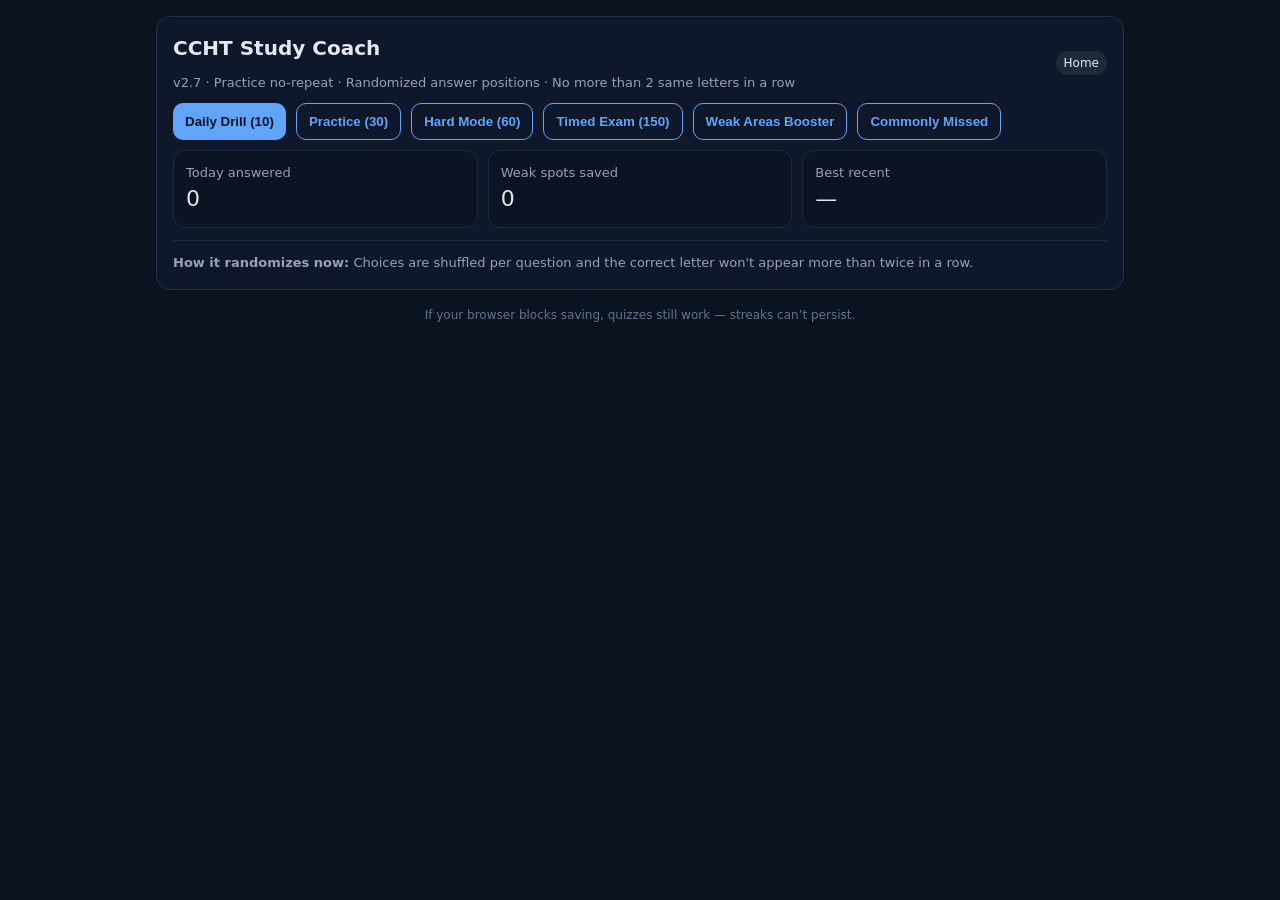
==== commit 5b3fcd78: "Rename index_single_v2_7.html to index.html" ====
--- a/index.html
+++ b/index.html
@@ -1,6 +1,6 @@
 <!DOCTYPE html><html lang="en"><head><meta charset="utf-8">
 <meta name="viewport" content="width=device-width,initial-scale=1">
-<title>CCHT Study Coach — v2.6 (no-repeat practice)</title>
+<title>CCHT Study Coach — v2.7 (randomized answers + no-repeat)</title>
 <style>
 :root{--bg:#0b1220;--card:#0f172a;--ink:#e5e7eb;--muted:#94a3b8;--pri:#60a5fa;--chip:#1f2937}
 *{box-sizing:border-box}body{margin:0;background:var(--bg);color:var(--ink);font:16px/1.5 system-ui,-apple-system,Segoe UI,Roboto}
@@ -12,7 +12,7 @@
 button.outline{background:transparent;border:1px solid var(--pri);color:#60a5fa}
 button:disabled{opacity:.5;cursor:not-allowed}
 .badge,.pill{display:inline-block;padding:3px 8px;border-radius:999px;background:var(--chip);color:#e2e8f0;font-size:12px}
-.small{font-size:13px;color:var(--muted)}
+.small{font-size:13px;color:#94a3b8}
 .hide{display:none}.list .item{padding:10px 0;border-top:1px solid #1e293b}
 .kpi{display:flex;gap:10px;flex-wrap:wrap}
 .kpi .cell{flex:1;min-width:180px;background:#0c1322;border:1px solid #1d2a3e;border-radius:12px;padding:12px}
@@ -35,7 +35,7 @@
   <div id="home" class="card">
     <div class="topbar">
       <div><h1>CCHT Study Coach</h1>
-        <div class="small">v2.6 · Practice = no-repeat until all seen · De-dupe by stem in all modes · Trend chart</div>
+        <div class="small">v2.7 · Practice no-repeat · Randomized answer positions · No more than 2 same letters in a row</div>
       </div>
       <span class="pill" id="modePill">Home</span>
     </div>
@@ -56,13 +56,7 @@
     </div>
 
     <hr class="sep">
-    <div class="small"><b>Score trend</b></div>
-    <div id="trendMount" style="margin-top:6px"></div>
-
-    <hr class="sep">
-    <div class="small">
-      <b>How Practice works now:</b> You will not see a question again until you’ve gone through the entire bank. When the bank is complete, it resets for a fresh cycle.
-    </div>
+    <div class="small"><b>How it randomizes now:</b> Choices are shuffled per question and the correct letter won't appear more than twice in a row.</div>
   </div>
 
   <div id="quiz" class="card hide">
@@ -88,7 +82,7 @@
     <h3 style="margin-top:14px">Recent Sessions</h3>
     <div id="histList" class="list"></div>
     <div class="row" style="margin-top:12px;"><button onclick="goHome()">Home</button><button class="outline" onclick="location.reload()">Reset</button></div>
-    <div class="small muted" style="margin-top:10px">App v2.6 (single-file)</div>
+    <div class="small muted" style="margin-top:10px">App v2.7 (single-file)</div>
   </div>
 
   <footer>If your browser blocks saving, quizzes still work — streaks can’t persist.</footer>
@@ -122,7 +116,7 @@
 </script>
 <script>
 
-const APP_VERSION='2.6'; console.log('CCHT script version:', APP_VERSION);
+const APP_VERSION='2.7'; console.log('CCHT script version:', APP_VERSION);
 const $=s=>document.querySelector(s), $$=s=>Array.from(document.querySelectorAll(s));
 function shuffle(a){for(let i=a.length-1;i>0;i--){const j=Math.floor(Math.random()*(i+1));[a[i],a[j]]=[a[j],a[i]]}return a}
 function secondsToMMSS(s){const m=Math.floor(s/60),ss=('0'+(s%60)).slice(-2);return `${m}:${ss}`}
@@ -131,16 +125,13 @@
 const store={get:(k,f)=>{if(!STORAGE_OK)return f;try{return JSON.parse(localStorage.getItem(k))??f}catch{return f}},
              set:(k,v)=>{if(!STORAGE_OK)return;try{localStorage.setItem(k,JSON.stringify(v))}catch{}}};
 
-const WRONG_KEY='ccht_wrong_v26', STATS_KEY='ccht_stats_v26', HIST_KEY='ccht_hist_v26', PERF_KEY='ccht_perf_v26';
-const SEEN_KEY='ccht_seen_v26'; // tracks seen IDs for Practice "no-repeat-until-all-seen"
+const WRONG_KEY='ccht_wrong_v27', STATS_KEY='ccht_stats_v27', HIST_KEY='ccht_hist_v27', PERF_KEY='ccht_perf_v27', SEEN_KEY='ccht_seen_v27';
 let wrongSet=new Set(store.get(WRONG_KEY,[]));
 let stats=store.get(STATS_KEY,{answeredToday:0});
 let history=store.get(HIST_KEY,[]);
 let perf=store.get(PERF_KEY,{});
-let seenIDs=new Set(store.get(SEEN_KEY,[])); // persistent across sessions for Practice
+let seenIDs=new Set(store.get(SEEN_KEY,[])); // no-repeat for Practice
 let session=null; let answeredThis=false;
-
-const ALL_IDS = new Set((QUESTIONS||[]).map(q=>q.id));
 
 function ensurePerf(sec,topic){ if(!perf[sec]) perf[sec]={}; if(!perf[sec][topic]) perf[sec][topic]={right:0,total:0}; }
 function refreshKPIs(){ $('#todayKpi').textContent=String(stats.answeredToday||0); $('#weakKpi').textContent=String(wrongSet.size||0); const last=history[history.length-1]; $('#bestKpi').textContent= last? `${Math.round((last.score||0)*100)}%` : '—'; }
@@ -149,26 +140,40 @@
 function normStem(st){ return st.toLowerCase().replace(/[^\w\s]/g,'').replace(/\s+/g,' ').trim(); }
 function uniqueByStem(arr){ const seen=new Set(); const out=[]; for(const q of arr){ const k=normStem(q.stem); if(seen.has(k)) continue; seen.add(k); out.push(q);} return out; }
 
-// ---- Draw pools ----
-function shuffleAnswers(items){ items.forEach(q=>{ const zip=q.choices.map((c,i)=>({c,i})); shuffle(zip); q._choices=zip.map(z=>z.c); q._answer=zip.findIndex(z=>z.i===q.answer); }); return items; }
-
+// ---- Shuffle answers + anti-pattern across a session ----
+function shuffleAnswers(q){ const zip=q.choices.map((c,i)=>({c,i})); shuffle(zip); q._choices=zip.map(z=>z.c); q._answer=zip.findIndex(z=>z.i===q.answer); return q; }
+function balanceAnswerPositions(list){
+  const out=[]; const lastLetters=[]; // store indices 0..3 for last answers
+  list.forEach(q=>{
+    let tries=0;
+    while(tries<10){
+      shuffleAnswers(q);
+      const letter=q._answer; // 0..3
+      const L=lastLetters.length;
+      const bad = (L>=2 && lastLetters[L-1]===letter && lastLetters[L-2]===letter);
+      if(!bad) break;
+      tries++;
+    }
+    out.push(q);
+    lastLetters.push(q._answer);
+    if(lastLetters.length>2) lastLetters.shift();
+  });
+  return out;
+}
+
+// ---- Practice: no-repeat-until-all-seen ----
 function pickPractice(size=30){
-  // Practice = strict "no-repeat-until-all-seen"
-  const unseen = (QUESTIONS||[]).filter(q=>!seenIDs.has(q.id));
-  if(unseen.length===0){
-    // reset cycle
-    seenIDs = new Set(); store.set(SEEN_KEY, Array.from(seenIDs));
-  }
-  const pool = (QUESTIONS||[]).filter(q=>!seenIDs.has(q.id));
-  shuffle(pool);
-  const chosen = uniqueByStem(pool).slice(0,size);
-  return shuffleAnswers(chosen);
-}
-
+  let pool=(QUESTIONS||[]).filter(q=>!seenIDs.has(q.id));
+  if(pool.length===0){ seenIDs=new Set(); store.set(SEEN_KEY, Array.from(seenIDs)); pool=(QUESTIONS||[]).slice(); }
+  shuffle(pool); pool=uniqueByStem(pool);
+  const chosen = balanceAnswerPositions(pool).slice(0,size);
+  return chosen;
+}
+
+// ---- Other modes ----
 function pickMode(mode){
-  const base = shuffleAnswers(shuffle((QUESTIONS||[]).slice()));
-  // per-mode sizes
-  let size = 10;
+  const base = uniqueByStem(shuffle((QUESTIONS||[]).slice()));
+  let size=10;
   if(mode==='daily') size=10;
   else if(mode==='practice') return pickPractice(30);
   else if(mode==='hard') size=60;
@@ -176,24 +181,11 @@
   else if(mode==='booster') size=30;
   else if(mode==='commonly-missed') size=30;
 
-  // build unique pool by stem for all modes
-  let pool = uniqueByStem(base);
-
-  if(mode==='exam'){
-    // proportional sections
-    const want = {Clinical:0.35, Technical:0.25, Water:0.25, "Infection/Safety":0.15};
-    const buckets = {Clinical:[], Technical:[], Water:[], "Infection/Safety":[]};
-    pool.forEach(q=>{ if(buckets[q.sec]) buckets[q.sec].push(q); });
-    const list=[];
-    for(const sec in want){ shuffle(buckets[sec]); const n=Math.round(size*want[sec]); list.push(...buckets[sec].slice(0,n)); }
-    while(list.length<size && pool.length){ list.push(pool[list.length%pool.length]); }
-    return list.slice(0,size);
-  }
-  return pool.slice(0,size);
-}
-
-// ---- Commonly Missed (still de-duped) ----
-const MISS_KEY='ccht_miss_v26'; let missCounts = store.get(MISS_KEY, {});
+  return balanceAnswerPositions(base).slice(0,size);
+}
+
+// ---- Commonly Missed ----
+const MISS_KEY='ccht_miss_v27'; let missCounts = store.get(MISS_KEY, {});
 const HIGH_MISS_TOPICS = new Set(['Chloramine','Concentrates','Monitoring','Emergencies','Endotoxin','System Layout','Pretreatment','Access','Infection Control','Safety','RO Mechanics','Hardness']);
 (function(){ if(Object.keys(missCounts).length) return; const candidates=QUESTIONS.filter(q=>HIGH_MISS_TOPICS.has(q.topic)); const take=candidates.slice(0,80); let weight=7; take.forEach((q,idx)=>{ const w=Math.max(2, weight - Math.floor(idx/16)); missCounts[q.id]=w; }); store.set(MISS_KEY, missCounts); })();
 function bumpMiss(id){ missCounts[id]=(missCounts[id]||0)+1; store.set(MISS_KEY, missCounts); }
@@ -201,10 +193,10 @@
   const entries=Object.entries(missCounts).sort((a,b)=>(b[1]||0)-(a[1]||0));
   const ids=entries.filter(e=>(e[1]||0)>0).map(e=>Number(e[0]));
   let pool=(QUESTIONS||[]).filter(q=>ids.includes(q.id));
+  if(!pool.length){ pool=(QUESTIONS||[]).filter(q=>Array.from(wrongSet).includes(q.id)); }
+  if(!pool.length){ alert('No commonly missed questions yet — do a session first.'); return null; }
   pool = uniqueByStem(shuffle(pool));
-  if(pool.length===0){ const alt=(QUESTIONS||[]).filter(q=>Array.from(wrongSet).includes(q.id)); pool = uniqueByStem(shuffle(alt)); }
-  if(pool.length===0){ alert('No commonly missed questions yet — do a session first.'); return null; }
-  return shuffleAnswers(pool.slice(0,N));
+  return balanceAnswerPositions(pool).slice(0,N);
 }
 
 // ---- Engine ----
@@ -240,7 +232,6 @@
     if(!correct){ wrongSet.add(q.id); bumpMiss(q.id); } else { wrongSet.delete(q.id); } store.set(WRONG_KEY, Array.from(wrongSet));
     if(session.showImmediate){ $('#explain').classList.remove('hide'); $('#status').innerHTML = correct ? '✅ Correct' : `❌ Incorrect · Correct is <b>${String.fromCharCode(65+correctIndex)}</b>`; } else { $('#status').textContent='Answer recorded. Move on — explanations at the end.'; }
     session.answers.push({id:q.id,pick,correct});
-    // mark SEEN for Practice mode only
     if(session.mode==='practice'){ seenIDs.add(q.id); store.set(SEEN_KEY, Array.from(seenIDs)); }
     answeredThis=true; nextBtn.disabled=false; nextBtn.style.opacity=1;
   }));
@@ -260,13 +251,13 @@
   renderHistory();
   if(!session.showImmediate){
     const review=document.createElement('div'); review.style.marginTop='14px'; review.innerHTML='<h3>Review & Explanations</h3>';
-    session.list.forEach((q,i)=>{ const a=session.answers[i]; const correctIndex=(q._answer!=null)?q._answer*q.answer:q.answer; const tag=a&&a.correct?'✅':'❌'; const block=document.createElement('div'); block.className='explain small'; const choices=(q._choices||q.choices);
+    session.list.forEach((q,i)=>{ const a=session.answers[i]; const correctIndex=(q._answer!=null)?q._answer:q.answer; const tag=a&&a.correct?'✅':'❌'; const block=document.createElement('div'); block.className='explain small'; const choices=(q._choices||q.choices);
       block.innerHTML=`<div style="margin:6px 0"><b>${tag} Q${i+1}.</b> ${q.stem}</div><div><b>Answer:</b> ${String.fromCharCode(65+correctIndex)} — ${choices[correctIndex]}</div><div><b>Why:</b> ${q.why}</div><div><b>Terms:</b> ${q.terms}</div><div><b>Why others are wrong:</b><ul class="compact">${(q.wrong||[]).map(w=>`<li>${w}</li>`).join('')}</ul></div><div><b>Memory tip:</b> ${q.tip}</div>`; $('#results').appendChild(block); });
   }
   session=null; refreshKPIs();
 }
 
-function renderHistory(){ const wrap=document.getElementById('histList'); if(!wrap) return; wrap.innerHTML=''; history.slice().reverse().slice(0,8).forEach(h=>{ const div=document.createElement('div'); div.className='item'; div.innerHTML=`<div class="badge">${h.mode}</div><div style="font-weight:700;margin-top:6px">${new Date(h.when).toLocaleString()}</div><div class="small">Score: <b>${Math.round((h.score||0)*100)}%</b> · Time: ${secondsToMMSS(h.time||0)} · Qs: ${h.total}</div>`; wrap.appendChild(div); }); }
+function renderHistory(){ const wrap=document.getElementById('histList'); if(!wrap) return; wrap.innerHTML=''; history.slice().reverse().slice(0,8).forEach(h=>{ const div=document.createElement('div'); div.className='item'; div.innerHTML=`<div class="badge">${h.mode}</div><div style="font-weight:700;margin-top:6px">${new Date(h.when).toLocaleString()}</div><div class="small">Score: <b>${Math.round((h.score||0)*100)}%</b> · Time: ${secondsToMMSS(h.time||0)} · Qs: ${h.total}</div>`; wrap.appendChild(div); ...
 function renderTrend(){
   const mount = document.getElementById('trendMount'); if(!mount) return;
   const data = history.slice(-15).map(h=>Math.round((h.score||0)*100));
@@ -285,7 +276,6 @@
 function goHome(){ $('#results').classList.add('hide'); $('#home').classList.remove('hide'); }
 function retry(){ goHome(); }
 
-// Wire buttons after DOM ready
 document.addEventListener('DOMContentLoaded', ()=>{
   document.getElementById('btnDaily').addEventListener('click',()=> startSession({mode:'daily', timeLimit:null, showImmediate:true}));
   document.getElementById('btnPractice').addEventListener('click',()=> startSession({mode:'practice', timeLimit:null, showImmediate:true}));
@@ -300,7 +290,7 @@
     showCurrent();
   });
   document.getElementById('btnNext').addEventListener('click', nextQuestion);
-  renderTrend(); refreshKPIs();
+  refreshKPIs(); renderTrend();
 });
 
 </script>
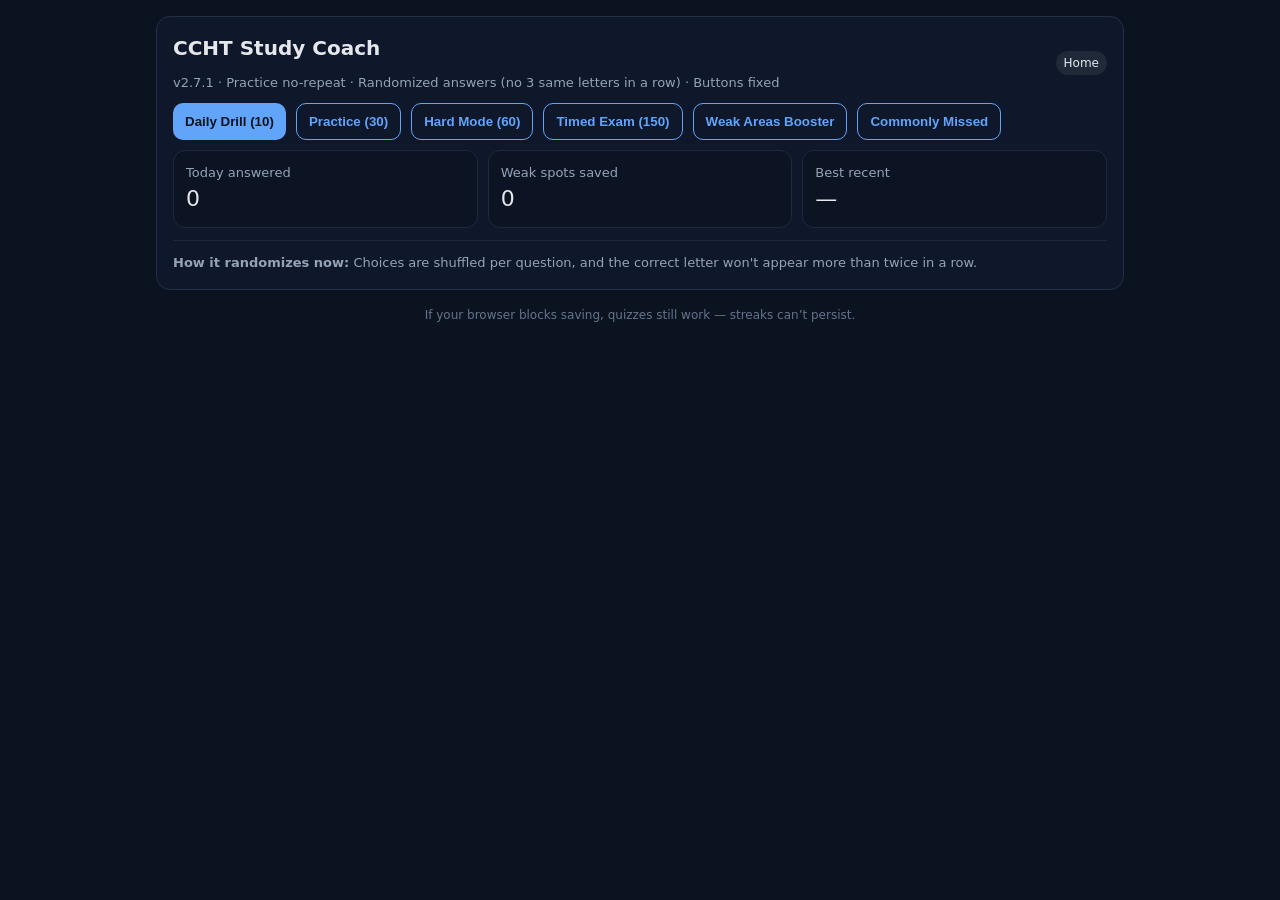
==== commit a6ac12e2: "Rename index_single_v2_7_1.html to index.html" ====
--- a/index.html
+++ b/index.html
@@ -1,6 +1,6 @@
 <!DOCTYPE html><html lang="en"><head><meta charset="utf-8">
 <meta name="viewport" content="width=device-width,initial-scale=1">
-<title>CCHT Study Coach — v2.7 (randomized answers + no-repeat)</title>
+<title>CCHT Study Coach — v2.7.1 (fixed buttons)</title>
 <style>
 :root{--bg:#0b1220;--card:#0f172a;--ink:#e5e7eb;--muted:#94a3b8;--pri:#60a5fa;--chip:#1f2937}
 *{box-sizing:border-box}body{margin:0;background:var(--bg);color:var(--ink);font:16px/1.5 system-ui,-apple-system,Segoe UI,Roboto}
@@ -35,7 +35,7 @@
   <div id="home" class="card">
     <div class="topbar">
       <div><h1>CCHT Study Coach</h1>
-        <div class="small">v2.7 · Practice no-repeat · Randomized answer positions · No more than 2 same letters in a row</div>
+        <div class="small">v2.7.1 · Practice no-repeat · Randomized answers (no 3 same letters in a row) · Buttons fixed</div>
       </div>
       <span class="pill" id="modePill">Home</span>
     </div>
@@ -56,7 +56,7 @@
     </div>
 
     <hr class="sep">
-    <div class="small"><b>How it randomizes now:</b> Choices are shuffled per question and the correct letter won't appear more than twice in a row.</div>
+    <div class="small"><b>How it randomizes now:</b> Choices are shuffled per question, and the correct letter won't appear more than twice in a row.</div>
   </div>
 
   <div id="quiz" class="card hide">
@@ -82,7 +82,7 @@
     <h3 style="margin-top:14px">Recent Sessions</h3>
     <div id="histList" class="list"></div>
     <div class="row" style="margin-top:12px;"><button onclick="goHome()">Home</button><button class="outline" onclick="location.reload()">Reset</button></div>
-    <div class="small muted" style="margin-top:10px">App v2.7 (single-file)</div>
+    <div class="small muted" style="margin-top:10px">App v2.7.1 (single-file)</div>
   </div>
 
   <footer>If your browser blocks saving, quizzes still work — streaks can’t persist.</footer>
@@ -116,7 +116,7 @@
 </script>
 <script>
 
-const APP_VERSION='2.7'; console.log('CCHT script version:', APP_VERSION);
+const APP_VERSION='2.7.1'; console.log('CCHT script version:', APP_VERSION);
 const $=s=>document.querySelector(s), $$=s=>Array.from(document.querySelectorAll(s));
 function shuffle(a){for(let i=a.length-1;i>0;i--){const j=Math.floor(Math.random()*(i+1));[a[i],a[j]]=[a[j],a[i]]}return a}
 function secondsToMMSS(s){const m=Math.floor(s/60),ss=('0'+(s%60)).slice(-2);return `${m}:${ss}`}
@@ -125,7 +125,7 @@
 const store={get:(k,f)=>{if(!STORAGE_OK)return f;try{return JSON.parse(localStorage.getItem(k))??f}catch{return f}},
              set:(k,v)=>{if(!STORAGE_OK)return;try{localStorage.setItem(k,JSON.stringify(v))}catch{}}};
 
-const WRONG_KEY='ccht_wrong_v27', STATS_KEY='ccht_stats_v27', HIST_KEY='ccht_hist_v27', PERF_KEY='ccht_perf_v27', SEEN_KEY='ccht_seen_v27';
+const WRONG_KEY='ccht_wrong_v271', STATS_KEY='ccht_stats_v271', HIST_KEY='ccht_hist_v271', PERF_KEY='ccht_perf_v271', SEEN_KEY='ccht_seen_v271';
 let wrongSet=new Set(store.get(WRONG_KEY,[]));
 let stats=store.get(STATS_KEY,{answeredToday:0});
 let history=store.get(HIST_KEY,[]);
@@ -146,7 +146,7 @@
   const out=[]; const lastLetters=[]; // store indices 0..3 for last answers
   list.forEach(q=>{
     let tries=0;
-    while(tries<10){
+    while(tries<12){
       shuffleAnswers(q);
       const letter=q._answer; // 0..3
       const L=lastLetters.length;
@@ -180,12 +180,11 @@
   else if(mode==='exam') size=150;
   else if(mode==='booster') size=30;
   else if(mode==='commonly-missed') size=30;
-
   return balanceAnswerPositions(base).slice(0,size);
 }
 
 // ---- Commonly Missed ----
-const MISS_KEY='ccht_miss_v27'; let missCounts = store.get(MISS_KEY, {});
+const MISS_KEY='ccht_miss_v271'; let missCounts = store.get(MISS_KEY, {});
 const HIGH_MISS_TOPICS = new Set(['Chloramine','Concentrates','Monitoring','Emergencies','Endotoxin','System Layout','Pretreatment','Access','Infection Control','Safety','RO Mechanics','Hardness']);
 (function(){ if(Object.keys(missCounts).length) return; const candidates=QUESTIONS.filter(q=>HIGH_MISS_TOPICS.has(q.topic)); const take=candidates.slice(0,80); let weight=7; take.forEach((q,idx)=>{ const w=Math.max(2, weight - Math.floor(idx/16)); missCounts[q.id]=w; }); store.set(MISS_KEY, missCounts); })();
 function bumpMiss(id){ missCounts[id]=(missCounts[id]||0)+1; store.set(MISS_KEY, missCounts); }
@@ -257,7 +256,7 @@
   session=null; refreshKPIs();
 }
 
-function renderHistory(){ const wrap=document.getElementById('histList'); if(!wrap) return; wrap.innerHTML=''; history.slice().reverse().slice(0,8).forEach(h=>{ const div=document.createElement('div'); div.className='item'; div.innerHTML=`<div class="badge">${h.mode}</div><div style="font-weight:700;margin-top:6px">${new Date(h.when).toLocaleString()}</div><div class="small">Score: <b>${Math.round((h.score||0)*100)}%</b> · Time: ${secondsToMMSS(h.time||0)} · Qs: ${h.total}</div>`; wrap.appendChild(div); ...
+function renderHistory(){ const wrap=document.getElementById('histList'); if(!wrap) return; wrap.innerHTML=''; history.slice().reverse().slice(0,8).forEach(h=>{ const div=document.createElement('div'); div.className='item'; div.innerHTML=`<div class="badge">${h.mode}</div><div style="font-weight:700;margin-top:6px">${new Date(h.when).toLocaleString()}</div><div class="small">Score: <b>${Math.round((h.score||0)*100)}%</b> · Time: ${secondsToMMSS(h.time||0)} · Qs: ${h.total}</div>`; wrap.appendChild(div); }
 function renderTrend(){
   const mount = document.getElementById('trendMount'); if(!mount) return;
   const data = history.slice(-15).map(h=>Math.round((h.score||0)*100));
@@ -276,21 +275,32 @@
 function goHome(){ $('#results').classList.add('hide'); $('#home').classList.remove('hide'); }
 function retry(){ goHome(); }
 
+// Wire buttons safely AFTER DOM is ready — and ensure elements exist before adding listeners.
 document.addEventListener('DOMContentLoaded', ()=>{
-  document.getElementById('btnDaily').addEventListener('click',()=> startSession({mode:'daily', timeLimit:null, showImmediate:true}));
-  document.getElementById('btnPractice').addEventListener('click',()=> startSession({mode:'practice', timeLimit:null, showImmediate:true}));
-  document.getElementById('btnHard').addEventListener('click',()=> startSession({mode:'hard', timeLimit:60*60, showImmediate:true}));
-  document.getElementById('btnExam').addEventListener('click',()=> startSession({mode:'exam', timeLimit:150*60, showImmediate:false}));
-  document.getElementById('btnBooster').addEventListener('click',()=> startSession({mode:'booster', timeLimit:null, showImmediate:true}));
-  document.getElementById('btnMissed').addEventListener('click',()=>{
+  const daily = document.getElementById('btnDaily');
+  const practice = document.getElementById('btnPractice');
+  const hard = document.getElementById('btnHard');
+  const exam = document.getElementById('btnExam');
+  const booster = document.getElementById('btnBooster');
+  const missed = document.getElementById('btnMissed');
+  const nextb = document.getElementById('btnNext');
+
+  if(daily) daily.addEventListener('click',()=> startSession({mode:'daily', timeLimit:null, showImmediate:true}));
+  if(practice) practice.addEventListener('click',()=> startSession({mode:'practice', timeLimit:null, showImmediate:true}));
+  if(hard) hard.addEventListener('click',()=> startSession({mode:'hard', timeLimit:60*60, showImmediate:true}));
+  if(exam) exam.addEventListener('click',()=> startSession({mode:'exam', timeLimit:150*60, showImmediate:false}));
+  if(booster) booster.addEventListener('click',()=> startSession({mode:'booster', timeLimit:null, showImmediate:true}));
+  if(missed) missed.addEventListener('click',()=>{
     const list=pickCommonlyMissed(30); if(!list) return;
     session={mode:'commonly-missed',list,index:0,answers:[],start:Date.now(),timeLimit:null,ended:false,showImmediate:true};
     $('#home').classList.add('hide'); $('#results').classList.add('hide'); $('#quiz').classList.remove('hide');
     $('#modePill').textContent='COMMONLY MISSED'; $('#qTotal').textContent=String(list.length); $('#timer').textContent='—'; $('#catPill').textContent='Missed';
     showCurrent();
   });
-  document.getElementById('btnNext').addEventListener('click', nextQuestion);
-  refreshKPIs(); renderTrend();
+  if(nextb) nextb.addEventListener('click', nextQuestion);
+
+  refreshKPIs();
+  renderTrend();
 });
 
 </script>
